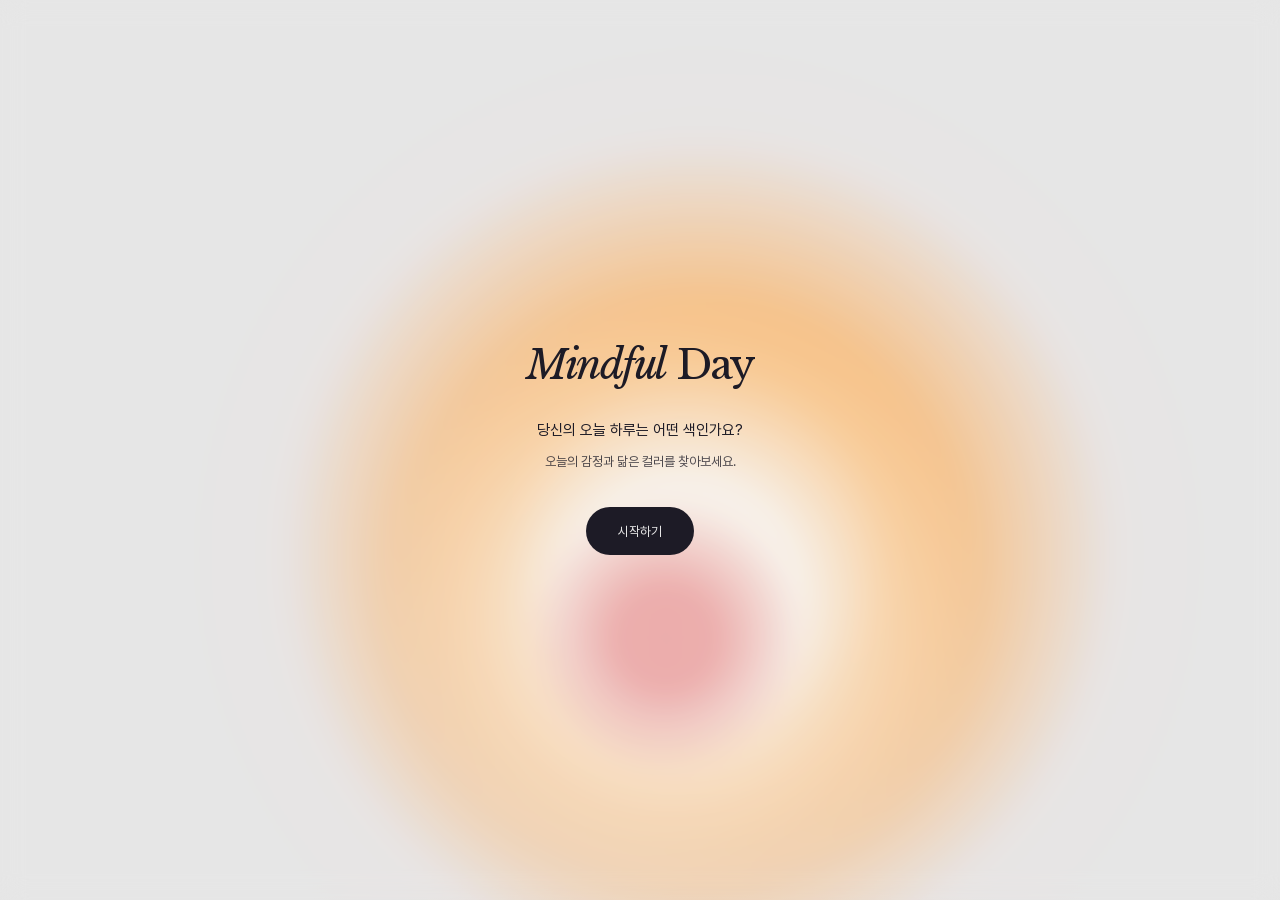
==== experience/index.html @ 0bfe285c "Enlarge export previews and simplify video saving Remove the redundant poster/background explanation" ====
<!doctype html><html><head><meta charset=utf8><meta name=viewport content="width=device-width,initial-scale=1"><script id="welcome-gate">
(()=>{const p=new URLSearchParams(location.search);let seen=false;try{seen=!!localStorage.getItem('mindful-day-welcome-v1');}catch(error){}
if(p.get('tour')!=='off'&&!p.has('study')&&!p.has('set')&&(p.get('tour')==='1'||!seen))document.documentElement.classList.add('welcome-pending');})();
</script>
<style>:root{color-scheme:light}body{margin:0;padding:0;font:14px -apple-system,BlinkMacSystemFont,sans-serif;background:#fff;color:#000}img{max-width:100%}[hidden]:not([hidden=until-found i]){display:none!important}
.app-tour{position:fixed;inset:0;z-index:90;pointer-events:none}.app-tour[hidden]{display:none}.tour-highlight{position:fixed;box-sizing:border-box;border:1px solid rgba(255,255,255,.95);border-radius:16px;box-shadow:0 0 0 9999px rgba(15,15,24,.24);pointer-events:none}.tour-card{position:fixed;box-sizing:border-box;width:min(340px,calc(100vw - 28px));max-height:calc(100dvh - 28px);overflow:auto;padding:20px;border:1px solid rgba(35,32,45,.12);border-radius:18px;background:rgba(246,246,247,.70);color:#24212b;box-shadow:0 10px 40px rgba(20,18,28,.14);pointer-events:auto;font:400 13px/1.65 var(--f-body);text-align:left;text-shadow:none;-webkit-text-stroke:0}.tour-card header{display:flex;align-items:center;justify-content:space-between;gap:12px;margin:0 0 8px}.tour-progress{font-size:11px;opacity:.6}.tour-close{display:grid;place-items:center;width:44px;height:44px;border:0;background:none;color:inherit;cursor:pointer}.tour-card h2{margin:0 0 8px;font:500 17px/1.45 var(--f-body);word-break:keep-all}.tour-card p{margin:0;word-break:keep-all}.tour-card ul{list-style:none;padding:0;margin:14px 0 0}.tour-card li{display:flex;align-items:center;gap:10px;margin:9px 0;font-size:12px}.tour-card li svg{width:22px;height:22px;flex:none}.tour-card .stop-icon{display:none}.tour-card nav{display:flex;align-items:center;gap:10px;margin-top:18px}.tour-card nav button{min-height:44px;padding:8px 10px;border:0;border-radius:22px;font:400 12px/1.4 var(--f-body);cursor:pointer;color:inherit;background:transparent}.tour-card nav button:disabled{opacity:.3;cursor:default}.tour-card nav #tourNext{margin-left:auto;background:#24212b;color:#fff;padding-inline:18px}.tour-card nav #tourSkip{font-size:11px;opacity:.7}.tour-card button:focus-visible{outline:2px solid #655c93;outline-offset:3px}.about-tour{margin:18px 0}.about-tour button{border:0;background:none;padding:6px 0;color:inherit;text-decoration:underline;text-underline-offset:4px;font:400 12px/1.5 var(--f-body);cursor:pointer}

.welcome-pending .lab-badge,.welcome-pending .brand,.welcome-pending #experienceBrand,.welcome-pending #experienceHeaderActions,.welcome-pending #langBtn,.welcome-pending #appHome,.welcome-pending footer.site,.welcome-pending #menuToggle,.welcome-pending #mobilePosterFooter,.welcome-pending #orbFeelingTargets,.welcome-pending #canvasMoodChoice,.welcome-pending #newPaletteInvite,.welcome-pending #autoMoodActions,.welcome-pending #guide,.welcome-pending #menuGuide,.welcome-pending #shakeCoach{visibility:hidden!important;pointer-events:none!important}
.app-welcome{position:fixed;inset:0;width:100vw;height:100dvh;max-width:none;max-height:none;margin:0;border:0;padding:0;background:transparent;color:var(--welcome-ink,#24212b);text-align:center;overflow:auto}.app-welcome[open]{display:grid;place-items:center}.app-welcome::backdrop{background:var(--welcome-wash,rgba(230,230,230,.18));-webkit-backdrop-filter:blur(12px);backdrop-filter:blur(12px)}.welcome-copy{box-sizing:border-box;width:min(560px,100%);padding:40px 28px;display:flex;flex-direction:column;align-items:center}.welcome-copy h1{margin:0 0 32px;font:400 clamp(24px,4.8vw,40.8px)/.99 'Libre Baskerville',Georgia,"Times New Roman",serif;letter-spacing:-.055em;white-space:nowrap;animation:welcome-reveal .65s ease both}.welcome-copy h1 em{font-weight:400}.welcome-lines{animation:welcome-reveal .65s .2s ease both}.welcome-lines p{margin:0;word-break:keep-all;text-wrap:balance;font:400 15px/1.8 var(--f-body)}.welcome-lines #welcomeDescription{margin-top:6px;font-size:13px;opacity:.78}.welcome-copy button{margin-top:34px;min-height:48px;border:0;border-radius:28px;padding:12px 32px;background:var(--welcome-ink,#24212b);color:var(--welcome-bg,#e6e6e6);font:400 13px/1.5 var(--f-body);cursor:pointer;animation:welcome-reveal .65s .4s ease both}.welcome-copy button:disabled{opacity:.45;cursor:wait}.welcome-copy button:focus-visible{outline:none;box-shadow:none}@keyframes welcome-reveal{from{opacity:0;transform:translateY(8px)}to{opacity:1;transform:translateY(0)}}@media(prefers-reduced-motion:reduce){.welcome-copy h1,.welcome-lines,.welcome-copy button{animation:none}}
.tour-touch-cue{position:fixed;width:56px;height:56px;box-sizing:border-box;border-radius:50%;border:1px solid rgba(255,255,255,.75);background:rgba(82,78,100,.28);box-shadow:inset 0 0 0 1px rgba(30,28,40,.12),0 0 22px rgba(255,255,255,.18);pointer-events:none;animation:tour-touch-breathe 1.6s ease-in-out infinite}.tour-touch-cue::after{content:'';position:absolute;inset:18px;border-radius:50%;background:rgba(255,255,255,.4)}.tour-touch-count{margin-top:8px!important;font-size:11px!important;opacity:.7}@keyframes tour-touch-breathe{0%,100%{transform:translate(-50%,-50%) scale(.72);opacity:.6}50%{transform:translate(-50%,-50%) scale(1.12);opacity:1}}@media(prefers-reduced-motion:reduce){.tour-touch-cue{animation:none;transform:translate(-50%,-50%);opacity:.7}}

@font-face{font-family:PretendardFeeling;src:url('fonts/Pretendard-Korean-Light.woff2') format('woff2');font-weight:300;font-display:swap}
@font-face{font-family:MindfulBrand;src:url('fonts/Pretendard-Regular.woff2') format('woff2');font-weight:100 900;font-display:swap}
@font-face{font-family:Pretendard;src:url('fonts/Pretendard-Light.woff2') format('woff2');font-style:normal;font-weight:300;font-display:swap;unicode-range:U+0020-007E,U+2018-2019}
.experience-brand{display:none;position:fixed;left:40px;top:30px;z-index:20;color:var(--mobile-ink,var(--ink));pointer-events:none}.is-story .experience-brand:not([hidden]){display:block}.experience-wordmark{position:relative;display:inline-block;margin:0;font:600 17px/1.05 MindfulBrand,Pretendard,Arial,sans-serif;letter-spacing:.045em}.experience-wordmark .brand-dot{position:absolute;right:-17px;top:1px;width:8px;height:8px;border-radius:50%;background:#9da98d}.experience-tagline{margin:10px 0 0;font:300 12px/1.4 Pretendard,Arial,sans-serif;letter-spacing:0}
@media(max-width:760px){.experience-brand{left:24px;top:24px}.experience-wordmark{font-size:15px}.experience-tagline{font-size:11px;margin-top:8px}}

.tour-touch-cue{pointer-events:auto;cursor:pointer;padding:0;z-index:2}.tour-touch-cue:focus-visible{outline:2px solid #fff;outline-offset:6px}.tour-word-target:focus-visible{outline:none;border-color:#fff}.tour-blocker{position:fixed;background:transparent;pointer-events:auto}.tour-word-target{position:fixed;pointer-events:auto;border:1px solid rgba(255,255,255,.85);border-radius:14px;background:transparent;box-shadow:0 0 0 9999px rgba(15,15,24,.66);cursor:pointer;animation:tour-word-breathe 1.6s ease-in-out infinite}.tour-word-instruction{position:fixed;margin:0;width:min(320px,calc(100vw - 32px));color:#fff;font:400 15px/1.65 var(--f-body);text-align:center;white-space:pre-line;pointer-events:none}.tour-minimal-close{position:fixed;top:90px;right:16px;width:44px;height:44px;border:0;border-radius:50%;background:transparent;color:var(--mobile-ink,var(--ink));font:300 28px var(--f-body);pointer-events:auto;cursor:pointer}#appTour[data-stage="rename"] .tour-minimal-close{color:#fff}@keyframes tour-word-breathe{0%,100%{border-color:rgba(255,255,255,.3)}50%{border-color:#fff}}@media(prefers-reduced-motion:reduce){.tour-word-target{animation:none;border-color:#fff}}

#appTour[data-step="1"] .tour-card{width:max-content;max-width:min(310px,calc(100vw - 28px));padding:14px 16px}#appTour[data-step="1"] #tourTitle{display:none}#appTour[data-step="1"] .tour-card header{margin-bottom:6px}#appTour[data-step="1"] .tour-close{width:32px;height:32px}#appTour[data-step="1"] .tour-card nav{margin-top:10px}.tour-touch-instruction{position:fixed;width:min(290px,calc(100vw - 32px));margin:0;color:var(--mobile-ink,var(--ink));font:400 12px/1.55 var(--f-body);text-align:center;pointer-events:none}.tour-shake-enable{position:fixed;transform:translateX(-50%);padding:6px 12px;border:0;border-bottom:1px solid currentColor;background:transparent;color:var(--mobile-ink,var(--ink));font:400 12px/1.5 var(--f-body);pointer-events:auto;cursor:pointer}

.tour-shake-cue{pointer-events:auto;cursor:pointer;padding:0;border:0;background:transparent;position:fixed;width:40px;height:64px;transform:translate(-50%,-50%);color:var(--mobile-ink,var(--ink));animation:tour-shake-demo 1.2s ease-in-out infinite}.tour-shake-cue:disabled{pointer-events:none;cursor:default;opacity:1}.tour-shake-cue svg{width:100%;height:100%;fill:none;stroke:currentColor;stroke-width:1.2}.tour-shake-next{position:fixed;transform:translateX(-50%);min-height:44px;padding:8px 14px;border:0;background:transparent;color:var(--mobile-ink,var(--ink));font:400 12px var(--f-body);text-decoration:underline;text-underline-offset:4px;pointer-events:auto;cursor:pointer}@keyframes tour-shake-demo{0%,100%{transform:translate(-50%,-50%) rotate(0)}25%{transform:translate(calc(-50% - 7px),-50%) rotate(-12deg)}75%{transform:translate(calc(-50% + 7px),-50%) rotate(12deg)}}@media(prefers-reduced-motion:reduce){.tour-shake-cue{animation:none}}

</style><script>if(new URLSearchParams(location.search).get('showroom')==='1'){const s=document.createElement('style');s.textContent="html,body{margin:0!important;overflow:hidden!important;background:#f3f0f3!important}body *{visibility:hidden!important}#poster{visibility:visible!important;position:fixed!important;inset:0!important;display:block!important;width:100vw!important;height:100dvh!important;max-width:none!important;aspect-ratio:auto!important;opacity:1!important;border:0!important;border-radius:0!important;box-shadow:none!important;z-index:99999!important}";document.head.append(s)}</script><link rel="preload" href="../assets/fonts/LibreBaskerville-normal-latin.woff2" as="font" type="font/woff2" crossorigin><link rel="preload" href="../assets/fonts/LibreBaskerville-italic-latin.woff2" as="font" type="font/woff2" crossorigin><link rel="preload" href="../assets/fonts/CormorantGaramond-italic-latin.woff2" as="font" type="font/woff2" crossorigin><link rel="stylesheet" href="../assets/fonts/serif.css?v=1"></head><body>
<title>Mindful Day</title>
<meta name="claude:viewport-fit-sides" content="cover">
<link rel="stylesheet" href="https://fonts.googleapis.com/css2?family=Archivo+Black&family=IBM+Plex+Mono:wght@400;500&family=Noto+Sans+KR:wght@400;500;700;900&family=Noto+Serif+KR:wght@500;900&family=Nanum+Myeongjo:wght@400;800&family=Gowun+Batang:wght@400;700&family=Hahmlet:wght@400;800&family=Song+Myung&family=Black+Han+Sans&family=Gothic+A1:wght@500;900&family=IBM+Plex+Sans+KR:wght@500;700&family=Jost:wght@300;400;500&display=swap">
<style>
/* Layout: 포스터 미리보기 → 1 문구 → 2 분위기 → 3 저장 → 더 꾸미기(접힘). 모바일 한 열, PC는 포스터(고정) | 편집 */
:root{
  --paper:#f4f3f6; --card:#fbfafc; --white:#ffffff; --ink:#1d1b26; --muted:#6c6878; --line:#dcd9e2; --accent:#c81f78; --rec:#e0332d;
  --f-body:"Pretendard","Noto Sans KR",system-ui,sans-serif; --f-mono:"IBM Plex Mono",ui-monospace,monospace;
  color-scheme:light;
}
*{box-sizing:border-box}
html,body{background:var(--paper);color:var(--ink)}
body{font-family:var(--f-body);padding-left:max(16px,env(safe-area-inset-left,0px));padding-right:max(16px,env(safe-area-inset-right,0px));padding-block:0 8px;-webkit-text-size-adjust:100%}
button{font-family:inherit;color:var(--ink)}
button:focus-visible,input:focus-visible,summary:focus-visible{outline:2px solid var(--accent);outline-offset:2px}

.shake-coach{position:absolute;z-index:8;left:50%;bottom:14%;transform:translateX(-50%);width:max-content;max-width:calc(100% - 24px);padding:15px 34px 15px 18px;border:1px solid var(--line);border-radius:14px;background:rgba(255,255,255,.92);color:#1d1b26;box-shadow:0 8px 28px rgba(29,27,38,.1);text-align:center;-webkit-backdrop-filter:blur(16px);backdrop-filter:blur(16px)}
.shake-coach p{margin:0;font-size:13px;line-height:1.55;word-break:keep-all}.shake-coach strong,.shake-coach p span{display:block}.shake-coach .btn{margin-top:10px;color:inherit;background:transparent;border-color:currentColor}.shake-coach .shake-close{color:inherit}.shake-close{position:absolute;top:5px;right:5px;border:0;background:none;padding:4px;cursor:pointer;font-size:18px;line-height:1}
.language-toggle{position:fixed;top:calc(env(safe-area-inset-top,0px) + 10px);right:max(16px,calc((100vw - 1040px)/2));z-index:30;display:flex;align-items:center;gap:6px;min-height:34px;padding:6px 10px;border:0;border-radius:0;background:transparent;font:500 12px var(--f-body);cursor:pointer}
.language-toggle{padding:4px 0;color:#808080}.language-toggle [data-lang]{opacity:1;color:#808080}.language-toggle .active{color:var(--ui-ink);font-weight:700}
html[lang="en"] .is-story .savebtns .btn{font-size:12px}
.site-head{max-width:1040px;margin:0 auto;padding-block:18px 14px;display:flex;flex-direction:column;align-items:center;gap:4px;text-align:center}
.brand{margin:0;font:900 26px/1.1 var(--f-body);letter-spacing:-.02em}
.tagline{margin:0;font-size:14px;line-height:1.5;color:var(--muted);text-wrap:balance}
.tagline-sub{display:block;margin-top:4px;font-size:12px;line-height:1.5}

.app{max-width:1040px;margin:0 auto;display:grid;grid-template-columns:minmax(0,1fr);gap:18px}
.preview{display:flex;flex-direction:column;align-items:center;gap:8px;min-width:0}
#poster{display:block;width:min(100%,calc(58vh*9/16));width:min(100%,calc(58dvh*9/16));aspect-ratio:9/16;max-width:100%;
  cursor:pointer;touch-action:manipulation;-webkit-tap-highlight-color:transparent;border-radius:4px;
  box-shadow:0 1px 2px rgba(29,27,38,.08),0 14px 34px rgba(29,27,38,.12)}
.preview-hint{margin:0;font-size:12px;color:var(--muted);text-align:center}

.editor{display:flex;flex-direction:column;gap:12px;min-width:0}
.step{background:var(--card);border:1px solid var(--line);border-radius:14px;padding:16px;display:flex;flex-direction:column;gap:16px;min-width:0}
.step-h{margin:0;display:flex;align-items:center;gap:10px;font-size:16px;font-weight:700;line-height:1.3}
.step-no{flex:none;width:24px;height:24px;border-radius:50%;background:var(--ink);color:var(--paper);display:grid;place-items:center;font:500 12px var(--f-mono)}
.field{display:flex;flex-direction:column;gap:8px;min-width:0}
.lbl{display:flex;align-items:center;justify-content:space-between;gap:8px;flex-wrap:wrap;font-size:13px;font-weight:600;color:var(--muted)}
.field>label{font-size:13px;font-weight:600;color:var(--muted)}
input[type=text]{width:100%;min-width:0;font:16px/1.4 var(--f-body);padding:10px 12px;border:1px solid var(--line);border-radius:10px;background:var(--white);color:var(--ink)}
.linkbtn{border:0;background:none;padding:4px 0;font-size:13px;font-weight:600;color:var(--ink);text-decoration:underline;text-underline-offset:3px;cursor:pointer}

/* 기본 글꼴 카드 */
.fonts{display:grid;grid-template-columns:repeat(4,minmax(0,1fr));gap:8px}
@media (max-width:440px){.fonts{grid-template-columns:repeat(2,minmax(0,1fr))}}
.fontcard{min-width:0;border:1px solid var(--line);border-radius:10px;background:var(--white);padding:10px 6px;display:flex;flex-direction:column;align-items:center;gap:4px;cursor:pointer}
.fontcard .sample{font-size:22px;line-height:1.15;white-space:nowrap}
.fontcard .name{font:500 12px/1.3 var(--f-body);color:var(--muted);text-align:center}
.fontcard[aria-pressed="true"],.combo[aria-pressed="true"],.preset[aria-pressed="true"]{border-color:var(--ink);box-shadow:none}

/* 빛망울 썸네일 */
.tiles{display:grid;grid-template-columns:repeat(6,minmax(0,1fr));gap:8px}
@media (max-width:520px){.tiles{grid-template-columns:repeat(3,minmax(0,1fr))}}
.tile{position:relative;aspect-ratio:1;min-width:0;padding:0;border:1px solid var(--line);border-radius:10px;background:var(--white);cursor:pointer;overflow:hidden}
.tile canvas{position:absolute;inset:0;width:100%;height:100%;display:block}
.tile[aria-checked="true"]{border:1px solid var(--ink)}
.tile .check{position:absolute;top:6px;right:6px;z-index:1;width:22px;height:22px;border-radius:50%;background:var(--ink);color:var(--white);display:none;place-items:center}
.tile[aria-checked="true"] .check{display:grid}
.count{font-weight:500;font-variant-numeric:tabular-nums}
.count.warn{color:var(--accent)}

/* 색 조합 */
.colorrow{display:flex;align-items:center;gap:10px;flex-wrap:wrap}
.palstrip{display:flex;gap:6px}
.palstrip i{width:26px;height:26px;border-radius:50%;display:block;border:1px solid rgba(29,27,38,.08)}
.moodname{font-weight:500}

/* 움직임 프리셋 */
.presets{display:grid;grid-template-columns:repeat(3,minmax(0,1fr));gap:8px}
.preset{min-width:0;border:1px solid var(--line);border-radius:10px;background:var(--white);padding:10px 6px;display:flex;flex-direction:column;align-items:center;gap:2px;cursor:pointer}
.preset b{font-size:14px;font-weight:700}
.preset span{font-size:11.5px;color:var(--muted);text-align:center;line-height:1.35}

.rbtn .bgsw{width:22px;height:22px;border-radius:6px;display:block;border:1px solid rgba(29,27,38,.25)}
.rbtn .rl{white-space:nowrap}
/* 저장 */
.savebtns{display:grid;grid-template-columns:repeat(3,minmax(0,1fr));gap:8px}
.btn{min-height:46px;border:1px solid var(--ink);border-radius:10px;background:var(--white);padding:10px 14px;font:600 14px/1.3 var(--f-body);display:inline-flex;align-items:center;justify-content:center;gap:8px;text-align:center;cursor:pointer;font-variant-numeric:tabular-nums}
.btn.recording{background:var(--rec);border-color:var(--rec);color:var(--white)}
.btn:disabled{opacity:.45;cursor:default}
.btn .dot{flex:none;width:9px;height:9px;border-radius:50%;background:var(--rec)}
.btn.recording .dot{background:var(--white);border-radius:2px}
.btn.sm{min-height:38px;font-size:13px;padding:8px 12px}
.vsteps{list-style:none;margin:0;padding:0;display:flex;gap:6px;font-size:12px}
.vsteps li{padding:4px 10px;border-radius:999px;border:1px solid var(--line);color:var(--muted);background:var(--white)}
.vsteps li.on{border-color:var(--ink);color:var(--ink);font-weight:600}
.vsteps li.done{background:var(--ink);border-color:var(--ink);color:var(--paper)}
.formats{margin:0;font-size:12px;line-height:1.55;color:var(--muted)}
.status{margin:0;font-size:13px;font-weight:600;min-height:1.3em}
.sheet{display:flex;flex-direction:column;gap:10px;border:1px solid var(--line);border-radius:12px;background:var(--white);padding:12px}
.sheet[hidden]{display:none}
.sheet-prev img,.sheet-prev video{display:block;width:min(180px,60%);height:auto;border-radius:6px;-webkit-touch-callout:default}
.codebox{display:block;width:100%;height:150px;resize:vertical;font:11px/1.45 var(--f-mono);color:var(--ink);background:var(--paper);border:1px solid var(--line);border-radius:8px;padding:8px}
.sheet-msg{margin:0;font-size:13px;line-height:1.55}
.sheet-btns{display:flex;flex-wrap:wrap;gap:8px}
.savebox{position:relative}
.image-choices{display:flex;flex-direction:column;gap:12px;padding:14px;border:1px solid var(--line);border-radius:12px;background:var(--white)}
.image-choices[hidden]{display:none}
.image-choices .btn{font-size:13px;padding:12px 6px;min-height:44px}
.image-choice-header{display:flex;align-items:center;justify-content:space-between;gap:12px;font-size:13px}
.image-choice-close{display:grid;place-items:center;width:32px;height:32px;padding:0;border:0;background:none;color:inherit;cursor:pointer}
.image-choice-preview{display:grid;place-items:center;min-height:80px}
.image-choice-preview canvas{display:block;width:auto;max-width:100%;height:min(46dvh,400px);object-fit:contain;border-radius:6px}
.image-choice-actions{display:grid;grid-template-columns:repeat(2,minmax(0,1fr));gap:8px}
.image-choice-hint{margin:0;font-size:12px;line-height:1.5;text-align:center;opacity:.72}

/* 더 꾸미기 */
.more{border:1px solid var(--line);border-radius:14px;background:var(--card);min-width:0}
.more>summary{list-style:none;cursor:pointer;padding:14px 16px;display:flex;align-items:center;justify-content:space-between;gap:10px;font-weight:700;font-size:15px}
.more>summary::-webkit-details-marker{display:none}
.more>summary .sum-hint{font-size:12px;font-weight:500;color:var(--muted);flex:1;min-width:0}
.more>summary .chev{flex:none;width:10px;height:10px;border-right:2px solid var(--ink);border-bottom:2px solid var(--ink);transform:rotate(45deg) translateY(-3px);transition:transform .2s}
.more[open]>summary .chev{transform:rotate(-135deg) translateY(-2px)}
.reset-settings{flex:none;margin-top:8px;background:var(--control-glass);color:var(--ui-ink);border-color:var(--line)}
.more-body{padding:4px 16px 18px;display:flex;flex-direction:column;gap:20px;border-top:1px solid var(--line)}
.group{display:flex;flex-direction:column;gap:10px;min-width:0;padding-top:14px}
.group h3{margin:0;font-size:13px;font-weight:700}
.chipwrap{display:flex;flex-wrap:wrap;gap:6px}
.chip{border:1px solid var(--line);background:var(--white);border-radius:8px;padding:6px 10px;font-size:14px;line-height:1.35;cursor:pointer}
.chip[aria-pressed="true"]{background:var(--ink);border-color:var(--ink);color:var(--paper)}
.sliders{display:grid;grid-template-columns:repeat(auto-fit,minmax(190px,1fr));gap:12px 20px}
.ctl{display:flex;flex-direction:column;gap:4px;min-width:0}
.ctl label{display:flex;justify-content:space-between;gap:8px;font-size:12.5px;color:var(--muted)}
.ctl output{font-family:var(--f-mono);color:var(--ink);font-variant-numeric:tabular-nums}
input[type=range]{width:100%;accent-color:var(--accent)}
.btnrow{display:flex;flex-wrap:wrap;gap:8px}

footer.site{max-width:1040px;margin:28px auto 0;border-top:1px solid var(--line);padding-block:16px 8px;display:flex;flex-direction:column;gap:4px;font-size:12px;color:var(--muted)}
footer.site a{color:var(--ink);text-underline-offset:3px}
footer.site{flex-direction:row;align-items:center;gap:10px}
.footer-exports{display:flex;align-items:center;gap:6px}footer.site a.home-export,.is-story footer.site a.home-export{color:#fff;text-decoration:none}
.quick-export{display:inline-flex;align-items:center;justify-content:center;gap:6px;min-width:44px;min-height:44px;padding:0 12px;border:0;border-radius:12px;background:rgba(28,26,34,.6);color:#fff;cursor:pointer;font:500 11px/1 var(--f-body);-webkit-tap-highlight-color:transparent}
.quick-export svg{display:block;width:19px;height:19px;flex:none}.quick-export:disabled{cursor:wait;color:rgba(255,255,255,.45)}
.quick-export:focus-visible{outline:2px solid currentColor;outline-offset:3px}.quick-export.recording{background:rgba(174,31,50,.6)}
.quick-export .stop-icon,.quick-record-time{display:none}.quick-export.recording .record-icon{display:none}.quick-export.recording .stop-icon,.quick-export.recording .quick-record-time{display:block}.quick-export.recording .quick-record-time{position:absolute;bottom:calc(100% + 5px);left:50%;transform:translateX(-50%);color:var(--mobile-ink,var(--ink));white-space:nowrap}

footer.site .mail{font-family:var(--f-mono);user-select:all}

@media (min-width:860px){
  .site-head{align-items:flex-start;text-align:left;padding-block:28px 20px}
  .brand{font-size:32px}
  .tagline{font-size:15px}
  .app{grid-template-columns:auto minmax(0,1fr);gap:36px;align-items:start}
  .preview{position:sticky;top:16px}
  #poster{width:min(400px,calc((100vh - 70px)*9/16));width:min(400px,calc((100dvh - 70px)*9/16))}
}
/* 모바일 스토리형: 포스터가 화면을 채우고, 왼쪽=문구·글꼴, 오른쪽=빛망울·색·움직임, 아래=저장. 더 꾸미기는 그 아래 */
.story{display:none}
.is-story .preview,.is-story .step{display:none}
.is-story .site-head{display:none}
#mobileBackdrop{display:none}
.is-story #mobileBackdrop{display:block;position:fixed;inset:0;width:100vw;height:100vh;height:100dvh;z-index:0;pointer-events:none}
.is-story .app{position:relative;z-index:1;gap:14px;display:block}.is-story .editor{display:none}
.is-story footer.site{position:fixed;z-index:2;left:max(16px,env(safe-area-inset-left,0px));right:calc(max(16px,env(safe-area-inset-right,0px)) + 64px);bottom:calc(10px + env(safe-area-inset-bottom,0px));max-width:none;margin:0;padding:0;border:0;gap:2px;font-size:11px;line-height:1.4;color:var(--mobile-ink,var(--muted))}
.is-story footer.site{bottom:calc(16px + env(safe-area-inset-bottom,0px));font-size:12px;gap:10px}
.is-story footer.site a{color:inherit}
.is-story .formats,.is-story .status{color:var(--mobile-ink,var(--muted))}
.is-story .story{display:flex;flex-direction:column;gap:10px;padding-top:10px}
.story-stage{position:relative;display:flex;justify-content:center}
.poster-slot{display:flex}
.is-story #poster{width:100%;height:100%;opacity:0;border-radius:0;box-shadow:none}
/* 첫 화면 안내: 포스터 가운데, 누르면 사라짐 */
.guide{position:absolute;inset:0;display:flex;align-items:center;justify-content:center;padding:20px;pointer-events:none;transition:opacity .4s}
/* 애플 글라스처럼: 뒤의 빛망울이 흐릿하게 비치는 밝은 반투명 유리 + 진한 글씨 */
.guide p,.toast{background:rgba(255,255,255,.4);-webkit-backdrop-filter:blur(30px) saturate(1.8);backdrop-filter:blur(30px) saturate(1.8);text-shadow:0 0 10px rgba(255,255,255,.55);
  border:1px solid rgba(255,255,255,.55);box-shadow:0 8px 30px rgba(29,27,38,.12),inset 0 1px 0 rgba(255,255,255,.6);color:var(--ink)}
.guide p{margin:0;max-width:17em;word-break:keep-all;padding:0;font-family:'Pretendard',sans-serif;font-size:15px;font-weight:600;line-height:1.5;text-align:center;text-wrap:balance}
.guide-copy-en{display:none;white-space:nowrap}
html[lang="en"] .guide-copy-ko{display:none}
html[lang="en"] .guide-copy-en{display:block}
.guide small{display:block;margin-top:6px;font-size:11px;font-weight:400;color:inherit;opacity:.9}
/* 안내는 상자 없이 글자만: 빛망울 위에서도 읽히도록 얕은 흰 번짐 */
.guide p{background:none!important;border:0!important;box-shadow:none!important;-webkit-backdrop-filter:none!important;backdrop-filter:none!important;
  text-shadow:none!important;color:var(--guide-ink,#333333)!important}
@supports not ((backdrop-filter:blur(1px)) or (-webkit-backdrop-filter:blur(1px))){.guide p,.toast{background:rgba(255,255,255,.82)}}
/* 색 조합 알림: 포스터 아래쪽, 배경은 20%만 비치는 유리 */
.toast{background:rgba(255,255,255,.2)!important;border-color:rgba(255,255,255,.35)!important}
.guide.gone{opacity:0}
.toast{position:absolute;top:auto;bottom:10%;left:50%;transform:translateX(-50%);margin:0;padding:6px 12px;border-radius:999px;font-family:'Pretendard',sans-serif;font-size:11px;font-weight:500;white-space:nowrap;pointer-events:none;opacity:0;transition:opacity .3s}
.toast.on{opacity:1}
/* 아래 두 줄 메뉴: 1줄 빛망울, 2줄 도구. 펼침 창은 이 영역 안에서 열리고 닫힘 */
.dock{display:flex;flex-direction:column;gap:8px}
.dock-tiles{display:grid;grid-template-columns:minmax(0,1fr)}
.is-story #railTiles .tiles{grid-template-columns:repeat(6,minmax(0,1fr));gap:6px}
.is-story #railTiles .tile .check{width:16px;height:16px;top:3px;right:3px}
.is-story #railTiles .tile .check svg{width:9px;height:9px}
.dock-tools{display:grid;grid-template-columns:repeat(4,minmax(0,1fr));gap:6px}
.rbtn.on{background:var(--ink);border-color:var(--ink)}
.rbtn.on .ic,.rbtn.on .rl{color:var(--paper)}
.rbtn{min-width:0;display:flex;flex-direction:column;align-items:center;gap:3px;padding:7px 0 6px;border:1px solid var(--line);border-radius:12px;background:var(--white);cursor:pointer}
.rbtn .ic{height:24px;display:grid;place-items:center;color:var(--ink)}
.rbtn .aa{font:800 16px var(--f-body);letter-spacing:-.02em}
.rbtn .sw{width:22px;height:22px;border-radius:50%;display:block}
.rbtn .rl{font-size:11px;font-weight:700;color:var(--ink);white-space:nowrap}
.rbtn[aria-pressed="true"]{background:var(--ink);border-color:var(--ink)}
.rbtn[aria-pressed="true"] .ic,.rbtn[aria-pressed="true"] .rl{color:var(--paper)}
.is-story .rbtn[aria-pressed="true"] .ic,.is-story .rbtn[aria-pressed="true"] .rl{color:var(--ink)}
#soundBtn[aria-pressed="true"]{background:var(--white);border-color:var(--line)}
#soundBtn[aria-pressed="true"] .ic,#soundBtn[aria-pressed="true"] .rl{color:var(--ink)}
.msheet{border:1px solid var(--line);border-radius:12px;background:var(--white);padding:10px;display:flex;flex-direction:column;gap:10px}
.msheet[hidden]{display:none}
/* 펼침 창이 열려 있는 동안은 저장 줄 자리를 창이 씀 */
.is-story.sheet-open .story-bar{display:none}
:root{word-break:keep-all}
.msheet-b{display:none;flex-direction:column;gap:10px}
.msheet-b.on{display:flex}
.is-story #fFont>.lbl,.is-story #fPreset>.lbl{display:none}
.is-story .msheet .fonts{grid-template-columns:repeat(4,minmax(0,1fr));gap:6px}
.is-story .msheet .fontcard{padding:8px 2px}
.is-story .msheet .fontcard .sample{font-size:16px}
.is-story .msheet .fontcard .name{font-size:10px}
.is-story .msheet .field{gap:6px}
.is-story .msheet .preset{padding:10px 4px}
.story-bar{position:relative;display:flex;flex-direction:column;gap:6px}
.is-story .savebox{display:flex;flex-direction:column;gap:6px}
.is-story .savebtns{grid-template-columns:repeat(3,minmax(0,1fr));gap:6px}
.is-story .savebtns .btn{font-size:13px;padding:10px 4px;gap:5px}
.is-story .savebtns .btn .dot{width:7px;height:7px}
.is-story .formats{font-size:11px;line-height:1.45}
.is-story .status:empty{display:none}
@media (prefers-reduced-motion:reduce){.tap-hint{transition:none}}
/* 기본 메뉴: 처음에는 숨기고 햄버거 버튼으로 오버레이 표시 */
.is-story{--menu-inset-left:max(12px,env(safe-area-inset-left,0px));--menu-inset-right:max(12px,env(safe-area-inset-right,0px))}
.menu-toggle{display:none}
.is-story .menu-toggle{position:fixed;right:max(16px,env(safe-area-inset-right,0px));bottom:calc(16px + env(safe-area-inset-bottom,0px));z-index:35;display:grid;place-items:center;width:48px;height:48px;border:1px solid var(--line);border-radius:50%;background:rgba(255,255,255,.4);color:var(--ink);cursor:pointer;-webkit-backdrop-filter:blur(12px);backdrop-filter:blur(12px)}
.is-story .menu-overlay{display:none;position:fixed;left:var(--menu-inset-left);right:var(--menu-inset-right);bottom:calc(76px + env(safe-area-inset-bottom,0px));z-index:25;max-height:calc(100dvh - 140px);padding:8px;gap:10px;border:1px solid rgba(255,255,255,.45);border-radius:18px;background:rgba(255,255,255,.15);overflow-y:auto;overscroll-behavior-y:contain;box-shadow:0 8px 32px rgba(29,27,38,.12)}
.is-story.menu-open .menu-overlay{display:flex;flex-direction:column}
.is-story.menu-open footer.site{visibility:hidden}
.is-story #railTiles .tile{border-radius:50%;background:rgba(255,255,255,.4)}
.is-story #railTiles .tile .check{top:12%;right:12%}
.is-story .dock-tools .rbtn{justify-self:center;justify-content:center;width:100%;max-width:72px;aspect-ratio:1;border-radius:50%;background:rgba(255,255,255,.4);padding:6px 0}
.is-story #soundBtn[aria-pressed="true"]{background:rgba(255,255,255,.4)}
.is-story .menu-overlay .more:not([open]){background:rgba(255,255,255,.4)}
/* Customize replaces the controls inside the same menu frame. Hidden base rows retain its responsive size. */
.is-story.customizing{overflow:hidden;overscroll-behavior:none}
.is-story.customizing .menu-overlay{overflow:hidden;background:var(--panel-bg)}
.is-story.customizing #dock,.is-story.customizing #storyBar{visibility:hidden;pointer-events:none}
.is-story.customizing #guide,.is-story.customizing #shakeCoach{display:none}
.is-story.customizing #more{border-color:transparent;background:transparent}
.is-story.customizing #more>summary{visibility:hidden;pointer-events:none}
.is-story.customizing #more .more-body{position:absolute;inset:34px 8px 8px;min-height:0;overflow-y:auto;overscroll-behavior-y:contain;-webkit-overflow-scrolling:touch;border-top:0;padding:0 10px 12px}
@media (prefers-reduced-motion:reduce){.more>summary .chev{transition:none}}

/* Scene-aware glass controls. */
body{--ui-ink:#000;--ui-muted:#45414f;--ui-inverse:#fff;--control-glass:rgba(255,255,255,.2);--panel-bg:rgba(255,255,255,.6);--popup-bg:rgba(255,255,255,.96)}
body.dark-ground{color-scheme:dark;--paper:#121019;--card:#201d28;--white:#24212b;--ink:#fff;--muted:#fff;--line:rgba(255,255,255,.25);--ui-ink:#fff;--ui-muted:#fff;--ui-inverse:#000;--control-glass:rgba(18,16,25,.2);--panel-bg:rgba(18,16,25,.6);--popup-bg:rgba(24,21,32,.96)}
.is-story .menu-overlay{bottom:calc(16px + env(safe-area-inset-bottom,0px));padding:34px 8px 8px;gap:6px;max-height:calc(100dvh - 100px)}
.is-story.menu-open #menuToggle{position:absolute;top:4px;right:5px;bottom:auto;width:28px;height:28px;border:0;background:transparent;-webkit-backdrop-filter:none;backdrop-filter:none;z-index:2}
.is-story .dock-tools .rbtn{max-width:58px;padding:3px 0;gap:1px}
.is-story .savebtns .btn{min-height:40px;padding:8px 4px;background:var(--control-glass);color:var(--ui-ink);border-color:var(--line)}
.is-story .savebtns .btn.recording{background:var(--rec);color:#fff}
.is-story .menu-overlay .more:not([open]){background:var(--control-glass);color:var(--ui-ink)}
.is-story .more>summary{padding:9px 12px;font-size:14px}
.more .sum-hint,.more .ctl label{color:var(--ui-muted)}
.more,.more h3,.more .ctl output{color:var(--ui-ink)}
.more[open]{background:var(--panel-bg)}
.more .chip{background:var(--control-glass);color:var(--ui-ink);border-color:var(--line)}
.more .chip[aria-pressed="true"]{background:var(--ui-ink);color:var(--ui-inverse)}
.is-story.customizing .menu-overlay{background:var(--panel-bg)}
.menu-guide{position:fixed;right:16px;bottom:82px;z-index:33;max-width:270px;padding:14px 32px 14px 16px;border:1px solid var(--line);border-radius:12px;background:var(--panel-bg);color:var(--ui-ink);box-shadow:0 6px 22px rgba(0,0,0,.1);-webkit-backdrop-filter:blur(14px);backdrop-filter:blur(14px)}
.menu-guide p{margin:0;font-size:13px;line-height:1.6}.menu-guide strong,.menu-guide p span{display:block}
.menu-guide::after{content:'';position:absolute;right:17px;bottom:-7px;width:12px;height:12px;transform:rotate(45deg);background:var(--panel-bg);border-bottom:1px solid var(--line);border-right:1px solid var(--line)}
.export-layer{position:fixed;inset:0;z-index:70;pointer-events:none}
.export-layer.has-popup::before{content:'';position:absolute;inset:0;background:rgba(0,0,0,.25);pointer-events:auto}
.export-layer .image-choices,.export-layer .sheet{position:absolute;left:50%;top:50%;bottom:auto;right:auto;transform:translate(-50%,-50%);width:min(360px,calc(100vw - 32px));max-height:calc(100dvh - 40px);overflow:auto;pointer-events:auto;background:var(--popup-bg);color:var(--ui-ink);border-color:var(--line);box-shadow:0 10px 40px rgba(0,0,0,.2)}
.export-layer .sheet-prev img,.export-layer .sheet-prev video{width:auto;max-width:100%;max-height:42dvh;margin-inline:auto}
.export-layer .btn{color:var(--ui-ink)}
.export-layer .codebox{color:var(--ui-ink)}

.export-layer .status{position:absolute;top:calc(82px + env(safe-area-inset-top,0px));left:50%;transform:translateX(-50%);width:max-content;max-width:calc(100vw - 32px);padding:9px 12px;border:1px solid var(--line);border-radius:10px;background:var(--popup-bg);color:var(--ui-ink);font-size:12px;line-height:1.5;pointer-events:none}
.export-layer .status:empty{display:none}

/* Wide scenes use a right-hand panel; the entire control stack scrolls together. */
.menu-scroll{display:contents}.menu-scroll:focus{outline:none}
.wide-scene .app{position:static;max-width:none}
.wide-scene .story{position:fixed;inset:0;padding:0;gap:0}
.wide-scene .story-stage{width:var(--scene-width,100vw);justify-content:flex-start}
.wide-scene .menu-overlay{left:auto;right:16px;top:16px;bottom:16px;width:min(380px,30vw);max-height:none;min-height:0;padding:38px 0 0;gap:0;overflow:hidden;background:var(--panel-bg)}
.wide-scene .menu-scroll{display:flex;flex-direction:column;gap:14px;min-height:0;overflow-y:auto;overscroll-behavior-y:contain;-webkit-overflow-scrolling:touch;padding:8px 12px 14px;scrollbar-gutter:stable}
.wide-scene .menu-scroll>*{flex:none}
.wide-scene .more{background:transparent}
.wide-scene .more>summary{display:block;cursor:default;padding:12px;font-size:14px}
.wide-scene .more>summary .sum-hint{display:block;margin-top:5px;font-size:11px;line-height:1.5}
.wide-scene .more>summary .chev{display:none}
.wide-scene .more-body{padding:0 12px 14px;gap:16px}
.wide-scene .guide p{font-size:18px;max-width:24em}
.wide-scene .guide small{font-size:12px}
.wide-scene .language-toggle{right:24px}
.wide-scene.menu-open .language-toggle{right:calc(min(380px,30vw) + 32px)}
@media (min-width:860px) and (max-width:1060px) and (orientation:landscape){
 .wide-scene #railTiles .tiles{gap:4px}
 .wide-scene .dock-tools .rbtn{max-width:48px}
 .wide-scene .rbtn .rl{font-size:10px}
 .wide-scene .savebtns{grid-template-columns:1fr}
}

.about-link{align-self:flex-start;min-width:48px;min-height:48px;padding:0;border:0;background:transparent;color:inherit;font:inherit;text-align:left;text-decoration:underline;text-underline-offset:3px;cursor:pointer}
body.about-open{overflow:hidden}
.about-dialog{inset:0;width:min(80vw,760px);height:fit-content;max-width:80vw;max-height:80vh;max-height:80dvh;margin:auto;padding:0;border:1px solid var(--line);border-radius:18px;background:rgba(255,255,255,.3);color:var(--ui-ink);box-shadow:0 16px 60px rgba(0,0,0,.2);-webkit-backdrop-filter:blur(22px);backdrop-filter:blur(22px)}
.about-dialog[open]{display:flex;flex-direction:column}
.dark-ground .about-dialog{background:rgba(18,16,25,.3)}
.about-dialog::backdrop{background:rgba(0,0,0,.3)}
.about-header{display:flex;align-items:center;justify-content:space-between;gap:10px;flex:none;padding:18px 18px 14px 22px;border-bottom:1px solid var(--line)}
.about-header h2{margin:0;font-family:"Futura","Futura PT","Jost",sans-serif;font-size:clamp(18px,2.4vw,24px);line-height:1.3;font-weight:400}.about-title-light{font-weight:300}.about-title-regular{font-weight:400}
.about-close{flex:none;display:grid;place-items:center;width:36px;height:36px;padding:0;border:0;border-radius:50%;background:transparent;color:inherit;font:400 26px/1 var(--f-body);cursor:pointer}
.about-scroll{flex:0 1 auto;min-height:0;padding:4px 22px 24px;overflow-y:auto;overscroll-behavior:contain;-webkit-overflow-scrolling:touch;font-size:15px;line-height:1.85;word-break:keep-all;overflow-wrap:anywhere}
.about-close:focus-visible{outline:2px solid currentColor;outline-offset:2px;border-radius:2px}
.about-scroll:focus{outline:none}
.about-scroll p{margin:18px 0}.about-scroll a{color:inherit;text-underline-offset:3px}
.about-scroll .about-credit{margin-top:26px;padding-top:16px;border-top:1px solid var(--line);font-size:12px;line-height:1.7}
@media (min-width:860px){.about-dialog{width:min(80vw,960px);max-height:50vh;max-height:50dvh}}
@media (max-width:520px){.about-header{padding:12px 12px 10px 16px}.about-scroll{padding:0 16px 20px;font-size:14px;line-height:1.8}}

/* The lab reuses the original renderer; these styles only arrange its controls. */
.lab-badge{position:fixed;top:14px;left:18px;z-index:30;display:flex;flex-direction:column;gap:3px;color:var(--mobile-ink,#24212b);text-decoration:none;font:600 10px/1.4 var(--f-body);letter-spacing:.08em}.lab-badge span{font-size:10px;font-weight:400;letter-spacing:0;opacity:.65}
.lab-color-header{display:flex;align-items:center;justify-content:flex-start;gap:6px;margin:0 0 14px;min-width:0}
.lab-color-header #colorBtn{display:flex!important;flex-direction:row;align-items:center;gap:9px;width:auto;min-height:42px;padding:0!important;background:none;border:0;border-radius:0}
.lab-color-header #colorBtn{min-width:0;flex:1;gap:5px}.lab-color-header #colorBtn .ic{width:23px;height:23px;flex:none}.lab-color-header #colorBtn .rl{font-size:12px;font-weight:600;min-width:0;overflow:hidden;text-overflow:ellipsis;white-space:nowrap}
.lab-color-header #bgBtn{width:40px;min-width:40px;font-size:10px;padding:0;border:0;background:none}
.lab-intro{font-size:12px;line-height:1.6;color:var(--muted);margin:0 0 10px}
.lab-intro b{display:block;font-weight:500;color:var(--ui-ink)}
.is-story #railTiles .lbl{display:none!important}
.is-story #railTiles .count{font-size:11px}.is-story #railTiles .tiles{grid-template-columns:repeat(6,minmax(0,1fr))!important}
.lab-feeling-status{position:absolute;width:1px;height:1px;padding:0;overflow:hidden;clip-path:inset(50%);white-space:nowrap}
.is-story .dock-tools{display:none}
.lab-color-header .header-actions{display:flex;align-items:center;gap:6px;margin-left:auto}
.lab-color-header #soundBtn{width:40px;height:40px;padding:6px;border:0;background:none;display:grid;place-items:center;aspect-ratio:1;border-radius:50%}
.lab-color-header #soundBtn .rl{display:none}.lab-color-header #soundBtn .ic{width:24px;height:24px}
.mode-switch{display:flex;flex:none;gap:2px;border:1px solid var(--line);padding:2px;border-radius:24px;width:fit-content;margin:0}
.mode-switch button{border:0;background:none;border-radius:20px;padding:8px 7px;font-size:11px;cursor:pointer}.mode-switch button[aria-pressed="true"]{background:var(--ui-ink,#24212b);color:var(--ui-inverse,#fff)}
.selection-hint{font-size:11px;line-height:1.5;color:var(--muted);margin:0 0 4px}
.mood-review{display:flex;flex-direction:column;gap:10px;padding-top:10px;border-top:1px solid var(--line)}
.mood-review .btn{font-size:12px}.choice-card{display:grid;grid-template-columns:70px minmax(0,1fr);gap:12px;align-items:start}.choice-card canvas{display:block;width:70px;aspect-ratio:9/16;border-radius:6px}
.choice-content{display:flex;flex-direction:column;gap:7px}.mood-choice{border:1px solid var(--line);border-radius:10px;padding:10px 12px;text-align:left;background:var(--control-glass,#fff);cursor:pointer;color:var(--ui-ink);font-family:inherit}.mood-choice[aria-pressed="true"]{border-color:currentColor;box-shadow:inset 0 0 0 1px currentColor}.mood-choice small{opacity:.65;font-size:11px;margin-left:6px}
.choice-caption,.choice-status{font-size:11px;line-height:1.55;color:var(--muted);margin:0}.choice-status{min-height:1.5em}.review-links{display:flex;align-items:center;justify-content:space-between;gap:10px}.review-links button{font-size:11px}
.mobile-poster-footer{display:none}.is-story:not(.wide-scene) .mobile-poster-footer{display:flex;position:fixed;left:18px;right:18px;bottom:calc(82px + env(safe-area-inset-bottom,0px));z-index:3;align-items:flex-end;justify-content:space-between;gap:18px;pointer-events:none;font-size:10px;line-height:1.45;color:var(--mobile-ink,#24212b);opacity:.78}.mobile-poster-footer span:first-child{white-space:nowrap}.mobile-poster-footer span:last-child{max-width:58%;text-align:right;text-wrap:balance}
.canvas-mood-choice{position:absolute;left:50%;top:42%;transform:translate(-50%,-50%);z-index:9;width:min(92%,640px);color:var(--choice-ink,#24212b);text-align:center;pointer-events:auto}
.canvas-mood-choice .choice-question{font:400 12px/1.6 var(--f-body);margin:0 0 22px;word-break:keep-all}.canvas-mood-choice #moodChoices{display:grid;grid-template-columns:repeat(2,minmax(0,1fr));align-items:center;gap:18px}
.canvas-mood-choice .mood-choice{display:flex;min-width:0;flex-direction:column;align-items:center;gap:7px;border:0;padding:10px 0;background:transparent;color:inherit;text-align:center;font:italic 500 clamp(26px,4.4vw,48px)/1.08 "Cormorant Garamond",Georgia,serif;cursor:pointer;text-shadow:none;-webkit-text-stroke:0}
.canvas-mood-choice .mood-choice small{font:400 12px/1.5 var(--f-body);opacity:1;margin:0}.canvas-mood-choice .linkbtn{color:inherit;font-size:11px;font-weight:400;margin-top:22px;min-height:32px}.canvas-mood-choice .choice-status{margin:16px auto 0;max-width:300px;color:inherit;font-size:10px;opacity:.8;line-height:1.6}.canvas-mood-choice.is-chosen{top:65%}.canvas-mood-choice.is-orb-edit.is-chosen{top:80%}.canvas-mood-choice.is-chosen .choice-question{display:none}.research-tools{display:flex;flex-direction:column;gap:8px}.research-tools p{font-size:11px;line-height:1.6;margin:0;color:var(--ui-muted)}
.study-mode #dock,.study-mode #menuCustomizeSlot{display:none}.study-mode .lab-badge span{display:none}
.choice-confirmation{display:flex;align-items:center;justify-content:center;flex-wrap:wrap;gap:4px 10px;margin-top:16px}.canvas-mood-choice .choice-confirmation .choice-status{margin:0}.reselect-choice{display:inline-flex;align-items:center;justify-content:center;gap:5px;min-height:32px;padding:4px 0;border:0;background:transparent;color:inherit;font:400 11px/1.5 var(--f-body);cursor:pointer}.reselect-choice svg{flex:none}.reselect-choice:disabled{opacity:.45;cursor:wait}
.choice-navigation{display:grid;grid-template-columns:26px minmax(0,1fr) 26px;gap:8px;align-items:center}.choice-arrow{display:grid;place-items:center;width:26px;min-height:48px;padding:0;border:0;background:transparent;color:inherit;cursor:pointer}.choice-arrow:disabled{opacity:.2;cursor:default}.choice-arrow svg{display:block;width:12px;height:30px}.canvas-mood-choice .mood-choice:disabled{opacity:.5;cursor:wait}
.canvas-mood-choice.is-direction .choice-navigation{grid-template-columns:minmax(0,1fr)}.canvas-mood-choice .mood-choice.direction-choice{font:500 clamp(20px,3.4vw,30px)/1.25 var(--f-body)}.canvas-mood-choice .direction-choice small{max-width:11em;text-wrap:balance}.palette-readout{display:flex;flex-direction:column;gap:10px;font-size:11px;line-height:1.5}.palette-readout p{margin:0;color:var(--ui-muted)}.palette-readout h4{margin:0;font-size:12px;font-weight:500}.palette-role{display:flex;align-items:center;gap:8px;margin-top:5px}.palette-role i{display:block;flex:none;width:18px;height:18px;border-radius:50%;border:1px solid var(--line)}.palette-role small{display:block;color:var(--ui-muted);font-size:10px}.palette-poetic{opacity:.65}
.auto-mood-actions{position:absolute;left:50%;top:65%;transform:translate(-50%,-50%);z-index:9}.auto-mood-actions button{border:0;background:none;color:var(--choice-ink,#24212b);font:400 11px/1.6 var(--f-body);padding:8px;cursor:pointer}.new-palette-invite{position:absolute;left:50%;top:46%;transform:translate(-50%,-50%);z-index:9;width:min(86%,420px);color:var(--choice-ink,#24212b);text-align:center;pointer-events:none}.new-palette-invite p{font:400 13px/1.8 var(--f-body);margin:0;text-wrap:balance}.new-palette-invite strong{display:block;font-weight:500;margin-bottom:8px}.new-palette-invite .invite-actions{display:flex;justify-content:center;gap:22px;margin-top:18px}.new-palette-invite button{pointer-events:auto;min-height:40px;border:0;background:transparent;color:inherit;font:400 11px/1.6 var(--f-body);text-decoration:underline;text-underline-offset:4px;cursor:pointer}
@media(max-width:360px){.is-story footer.site{gap:6px}.footer-exports{gap:4px}.lab-color-header #colorBtn .rl{font-size:10px}.lab-color-header #colorBtn .ic{width:18px;height:18px}.lab-color-header #soundBtn{width:30px}.mode-switch button{padding:8px 5px}}

.poster-slot{position:relative}.orb-feeling-targets{position:absolute;inset:0;z-index:8;pointer-events:none;overflow:hidden}.orb-feeling-targets button{position:absolute;left:5%;width:90%;height:10%;transform:translateY(-50%);border:0;background:transparent;color:transparent;padding:0;cursor:pointer;pointer-events:auto}.orb-feeling-targets button:focus-visible{outline:1px solid var(--mobile-ink,#24212b);outline-offset:4px;border-radius:8px}.orb-feeling-targets button span{position:absolute;width:1px;height:1px;overflow:hidden;clip-path:inset(50%)}


.tiles.has-reviewed-catalog{display:block!important}.reviewed-catalog-strip{display:flex;gap:8px;width:100%;overflow-x:auto;overscroll-behavior-x:contain;scrollbar-width:none;touch-action:pan-x;cursor:grab;padding:3px 1px 5px;scroll-snap-type:x proximity}.reviewed-catalog-strip::-webkit-scrollbar{display:none}.reviewed-catalog-strip.is-peeking{scroll-snap-type:none}.catalog-drag-hint{position:fixed;z-index:45;pointer-events:none;transform:translateX(-50%);padding:3px 10px;border-radius:12px;background:rgba(246,246,247,.70);color:#24212b;font:400 11px/18px var(--f-body);white-space:nowrap}.catalog-drag-hint[hidden]{display:none}.reviewed-catalog-strip.is-dragging{cursor:grabbing;scroll-snap-type:none}.reviewed-catalog-strip .catalog-orb{flex:0 0 56px;width:56px;height:56px;aspect-ratio:1;scroll-snap-align:start;user-select:none;-webkit-user-select:none}.reviewed-catalog-strip .catalog-orb canvas{pointer-events:none}.category-chevron{width:12px;height:12px;flex:none}.category-dialog{position:fixed;z-index:70;box-sizing:border-box;width:196px;max-width:calc(100vw - 24px);max-height:calc(100dvh - 24px);overflow:auto;margin:0;border:1px solid rgba(30,28,40,.14);border-radius:13px;padding:6px;background:rgba(242,242,244,.94);color:#24212b;box-shadow:0 8px 28px rgba(20,18,28,.13);-webkit-backdrop-filter:blur(16px);backdrop-filter:blur(16px)}.category-options{display:flex;flex-direction:column;gap:2px}.category-options button{position:relative;display:block;width:100%;min-height:40px;padding:10px 30px 10px 12px;border:0;border-radius:8px;background:transparent;color:inherit;text-align:left;font:400 12px/1.4 var(--f-body);cursor:pointer}.category-options button:hover,.category-options button:focus-visible{background:rgba(36,33,43,.07);outline:none}.category-options button[aria-selected="true"]{background:rgba(36,33,43,.09);font-weight:500}.category-options button[aria-selected="true"]::after{content:'';position:absolute;right:14px;top:14px;width:5px;height:9px;border-right:1.5px solid currentColor;border-bottom:1.5px solid currentColor;transform:rotate(45deg)}

#slSize .ctl:not(:first-child){display:none}.mixing-mode #slSize .ctl{display:flex}

.experience-header-actions{position:fixed;top:30px;right:24px;z-index:30;display:flex;align-items:center;gap:28px;color:var(--mobile-ink,var(--ink))}.experience-header-actions #aboutOpen{display:flex;align-items:center;min-width:0;min-height:34px;margin:0;padding:0;border:0;background:transparent;text-decoration:none;font:500 12px var(--f-body);color:inherit}.experience-header-actions .language-toggle{position:static;min-height:34px;margin:0;padding:4px 0;right:auto}.wide-scene.menu-open .experience-header-actions{right:calc(min(380px,30vw) + 32px)}
.about-dialog,.dark-ground .about-dialog{width:min(560px,calc(100vw - 32px));max-width:calc(100vw - 32px);height:fit-content;max-height:calc(100svh - 40px);padding:52px 48px;border:1px solid #d3d4ca;border-radius:0;background:#eeece7;color:#292b27;overflow:auto;box-shadow:0 30px 100px #24262022;backdrop-filter:none;-webkit-backdrop-filter:none}.about-dialog[open]{display:block}.about-dialog::backdrop{background:#24262055;backdrop-filter:blur(10px)}.about-dialog .about-header{display:block;padding:0;border:0}.about-dialog .about-header h2{font:500 14px/1.5 Pretendard,Arial,sans-serif;letter-spacing:.015em;margin:0 0 18px}.about-dialog .about-close{position:absolute;top:14px;right:18px;width:auto;height:auto;border:0;border-radius:0;font:200 25px/1 var(--f-body)}.about-dialog .about-scroll{padding:0;overflow:visible;word-break:normal;overflow-wrap:normal}.about-dialog p{margin:12px 0;font:400 12px/1.95 Pretendard,Arial,sans-serif;color:#73766b}.about-dialog .about-language{display:flex;gap:8px;align-items:center;margin:0 0 25px;color:#7c7d75;font:400 10px Pretendard,Arial,sans-serif}.about-dialog .about-language button{border:0;background:none;padding:5px;color:inherit;font:inherit}.about-dialog .about-language button[aria-pressed=true]{color:#292b27;font-weight:700}.about-dialog .about-credit{margin-top:25px;padding-top:22px;border-top:1px solid #d2d2c9;font-size:10px;line-height:1.95}.about-dialog .about-credit a{text-decoration:underline}
@media(max-width:760px){.experience-header-actions{top:24px;right:16px;gap:24px}.about-dialog{padding:45px 28px}}

.tour-shake-active #autoMoodActions,.tour-shake-active #orbFeelingTargets{visibility:hidden!important;pointer-events:none!important}
.tour-shake-next{min-width:80px;min-height:44px;padding:8px 18px;border:0;border-radius:22px;background:#24212b;color:#fff;text-decoration:none}.tour-shake-enable{min-height:44px;padding:8px 18px;border:1px solid currentColor;border-radius:22px;text-decoration:none}.tour-shake-next:focus-visible,.tour-shake-enable:focus-visible{outline:none;box-shadow:none}
.app-tour[data-stage="category"] .tour-card,.app-tour[data-stage="slider"] .tour-card,.app-tour[data-stage="mode"] .tour-card,.app-tour[data-stage="menu"] .tour-card{width:max-content;max-width:min(290px,calc(100vw - 28px));padding:12px 16px}
.app-tour .tour-card header{margin:0}.app-tour .tour-card header .tour-close{position:absolute;right:4px;top:3px;width:28px;height:28px}.app-tour .tour-card p{padding-right:16px;white-space:pre-line}.app-tour .tour-card nav:has(button:not([hidden])){margin-top:12px}.app-tour .tour-card nav:not(:has(button:not([hidden]))){display:none}
.canvas-mood-choice .mood-choice small{font-family:PretendardFeeling,Pretendard,sans-serif;font-weight:300;letter-spacing:-.05em}

/* Quick exploration stays on the canvas; settings contain only detailed controls. */
.is-story.menu-open footer.site{visibility:visible}
.is-story.menu-open #mobilePosterFooter{visibility:hidden}
.is-story footer.site{left:max(16px,env(safe-area-inset-left,0px));right:max(16px,env(safe-area-inset-right,0px));bottom:calc(30px + env(safe-area-inset-bottom,0px));z-index:42;overflow:visible}
.footer-exports{width:100%;gap:8px;align-items:flex-start}.quick-export{position:relative;width:44px;height:44px;min-width:44px;padding:0;flex:none;--shortcut-bg:rgba(28,26,34,.6)}
.quick-label{position:absolute;left:50%;top:calc(100% + 5px);transform:translateX(-50%);white-space:nowrap;font:400 10px/1.2 var(--f-body);color:var(--mobile-ink,var(--ink))}
.is-story .menu-toggle,.is-story.menu-open #menuToggle{position:relative;top:auto;right:auto;bottom:auto;display:inline-flex;align-items:center;justify-content:center;width:44px;height:44px;margin-left:auto;border:0;border-radius:12px;background:rgba(28,26,34,.6);color:#fff;backdrop-filter:none;-webkit-backdrop-filter:none;z-index:auto}
.quick-export[aria-expanded="true"]{box-shadow:0 0 0 1px var(--mobile-ink,var(--ink));outline-offset:3px}
.quick-color-tray{position:fixed;z-index:43;left:max(16px,env(safe-area-inset-left,0px));bottom:106px;width:min(380px,calc(100vw - 32px));padding:0;border:0;background:transparent;color:var(--mobile-ink,var(--ink));pointer-events:auto}
.color-tray-controls{display:flex;align-items:center;justify-content:space-between;gap:10px;margin-bottom:8px}.quick-color-tray .mode-switch{border:0;background:transparent;padding:0;gap:4px}.quick-color-tray .mode-switch button{min-height:36px;padding:6px 10px;background:rgba(230,230,233,.5);color:#24212b}.quick-color-tray .mode-switch button[aria-pressed="true"]{background:rgba(28,26,34,.65);color:#fff}
.quick-background{display:flex;align-items:center;gap:8px;font:400 11px var(--f-body)}.quick-background button{position:relative;min-width:36px;height:36px;padding:4px;border:0;background:none;cursor:pointer}.quick-background button::before{content:'';display:block;width:24px;height:24px;border:1px solid rgba(80,78,90,.45);border-radius:50%;background:var(--swatch)}.quick-background button[aria-pressed="true"]::before{outline:1px solid currentColor;outline-offset:3px}
.quick-color-tray .tiles{background:none;border:0;padding:0}.quick-color-tray #railTiles{min-width:0}.quick-color-tray .reviewed-catalog-strip{padding:5px 1px 7px;gap:8px}.quick-color-tray .catalog-orb{border:0!important;border-radius:50%;background:transparent!important;width:52px;flex-basis:52px;height:52px;overflow:visible}.quick-color-tray .catalog-orb canvas{border-radius:50%}.quick-color-tray .catalog-orb[aria-checked="true"]{outline:1px solid currentColor;outline-offset:2px}.quick-color-tray .tile .check{display:none!important}
.is-story .menu-overlay{bottom:108px;max-height:calc(100dvh - 210px);padding:0;gap:0;background:var(--popup-bg)}.is-story .menu-overlay #dock,.is-story .menu-overlay #storyBar{display:none!important}.is-story .menu-overlay .menu-scroll{display:flex;flex-direction:column;overflow:auto;max-height:inherit;padding:16px;gap:10px}.settings-heading{display:flex;align-items:center;justify-content:space-between;gap:16px}.settings-heading h2{margin:0;font:500 16px var(--f-body)}.settings-heading button{width:36px;height:36px;border:0;background:none;color:inherit;font:300 26px var(--f-body);cursor:pointer}.is-story .menu-overlay #more{border:0;background:transparent;margin:0}.is-story .menu-overlay #more>summary{display:none}.is-story .menu-overlay #more .more-body{position:static;max-height:none;overflow:visible;border:0;padding:0;gap:18px}.is-story .menu-overlay #fPreset{display:flex}.is-story #settingsMotion .lbl{display:none}.is-story #settingsMotion .presets{display:flex;gap:6px}.is-story #settingsMotion .preset{flex:1;color:var(--ui-ink)}.is-story #settingsMotion{margin-bottom:10px}.is-story #settingsSound{margin-bottom:10px}.is-story #settingsSound button{font:400 12px var(--f-body);min-height:36px}
.wide-scene .menu-overlay{top:108px;bottom:108px;max-height:calc(100dvh - 216px);padding:0;width:min(380px,calc(100vw - 32px))}.wide-scene .menu-scroll{height:100%}.is-story .mobile-poster-footer{bottom:calc(96px + env(safe-area-inset-bottom,0px))}
.colors-open #mobilePosterFooter{visibility:hidden}
body:has(#appTour[data-stage="image"]:not([hidden])) #imageChoices,body:has(#appTour[data-stage="image-share"]:not([hidden])) #sheet{top:calc(50% + 36px);max-height:calc(100dvh - 140px)}
.image-format-options{display:grid;grid-template-columns:1fr 1fr;gap:6px}.image-format-options button{border:1px solid var(--line);border-radius:9px;padding:8px 6px;background:transparent;color:var(--ui-ink);font:500 12px var(--f-body);cursor:pointer}.image-format-options button[aria-checked="true"]{background:var(--ui-ink);color:var(--ui-inverse)}.image-format-options span{display:block;font-weight:400;font-size:10px;margin-top:4px;opacity:.75}.image-choice-preview canvas{height:min(44dvh,420px,max(80px,calc(100dvh - 290px)))}
#appTour[data-stage="image"] .tour-card,#appTour[data-stage="image-share"] .tour-card{padding:12px 34px 12px 14px;font-size:11px;line-height:1.5;background:rgba(246,246,247,.70)}
@media(max-width:360px){.footer-exports{gap:6px}.quick-export,.is-story .menu-toggle,.is-story.menu-open #menuToggle{width:42px;min-width:42px;height:44px}.quick-label{font-size:9px}.quick-color-tray{width:calc(100vw - 32px)}}

/* Compact bottom settings leave the artwork visible and put sound in the free left gutter. */
.is-story.menu-open footer.site{visibility:hidden;pointer-events:none}
.is-story .menu-overlay,.wide-scene .menu-overlay{left:auto;right:max(12px,env(safe-area-inset-right,0px));top:auto;bottom:calc(12px + env(safe-area-inset-bottom,0px));width:min(380px,calc(100vw - 84px));height:31dvh;max-height:31dvh;min-height:0;border-radius:16px;padding:0}
.is-story .menu-overlay .menu-scroll{height:100%;max-height:100%;min-height:0;overflow-y:auto;overscroll-behavior-y:contain;padding:0 12px 14px;gap:12px;scrollbar-gutter:auto}
.settings-heading{position:sticky;top:0;z-index:3;flex:none;min-height:48px;padding:6px 0;background:var(--popup-bg);border-bottom:1px solid var(--line)}.settings-heading h2{font-size:14px}.settings-heading button{height:32px;width:32px;font-size:24px}
.is-story .menu-overlay #more .more-body{gap:12px}.is-story .menu-overlay .group{gap:8px}.is-story .menu-overlay .group h3{font-size:12px}.is-story .menu-overlay .ctl{gap:4px}.is-story #settingsSound{display:none}
.is-story.menu-open .story-stage{pointer-events:auto}

/* One evenly spaced row: Home, Save, Record, Mood, Colors, Sound, Settings. */
.footer-exports{display:grid;grid-template-columns:repeat(7,minmax(0,1fr));width:min(356px,100%);gap:8px;align-items:start}
.is-story footer.site{justify-content:center}
.quick-color-tray{left:50%;transform:translateX(-50%)}
.footer-exports .quick-export,.is-story .footer-exports .menu-toggle,.is-story.menu-open .footer-exports #menuToggle{width:100%;min-width:0;max-width:none;height:44px;margin:0;padding:0;justify-self:stretch;align-items:center;justify-content:center}
.footer-exports #soundBtn,.footer-exports #soundBtn[aria-pressed="true"]{display:flex;flex-direction:row;aspect-ratio:auto;gap:0;background:rgba(28,26,34,.6);color:#fff;border:0;border-radius:12px}
.footer-exports #soundBtn .ic{display:grid;place-items:center;width:19px;height:19px;color:inherit}.footer-exports #soundBtn .ic svg{display:block;width:19px;height:19px}.footer-exports #soundBtn .rl{color:var(--mobile-ink,var(--ink))}
@media(max-width:380px){.footer-exports{gap:6px}}
@media(max-width:340px){.footer-exports{gap:4px}}
.tour-shake-enable{border:0;background:rgba(28,26,34,.68);color:#fff}

/* A single on/off switch selects Single (off) or Multi (on). */
.quick-color-tray .mode-switch{align-items:center;gap:5px}.mode-switch>span{font:400 11px var(--f-body);opacity:.55;white-space:nowrap}.mode-switch>span[data-active="true"]{opacity:1}
.quick-color-tray .mode-switch #modeToggle{position:relative;display:block;width:44px;min-width:44px;height:36px;min-height:36px;padding:0;border:0;background:transparent;color:inherit;cursor:pointer}
.mode-toggle::before{content:'';position:absolute;left:3px;right:3px;top:7px;bottom:7px;border-radius:20px;background:rgba(83,80,95,.35);transition:background .18s}
.mode-toggle-thumb{position:absolute;left:6px;top:10px;width:16px;height:16px;border-radius:50%;background:#fff;box-shadow:0 1px 3px #0002;transition:transform .18s,background .18s}
.mode-toggle[aria-checked="true"]::before{background:var(--ui-ink,#24212b)}.mode-toggle[aria-checked="true"] .mode-toggle-thumb{transform:translateX(16px);background:var(--ui-inverse,#fff)}.mode-toggle:focus-visible{outline:1px solid currentColor;outline-offset:2px;border-radius:20px}
/* Reserve a 9:16 media frame before the video metadata or image bytes arrive. */
.export-layer .sheet[data-media]{padding:14px;text-align:center}
.export-layer .sheet[data-media] .sheet-prev{position:relative;flex:none;height:var(--save-media-height,50dvh);width:calc(var(--save-media-height,50dvh)*.5625);max-width:100%;aspect-ratio:9/16;margin-inline:auto}
.export-layer .sheet[data-media] .sheet-prev img,.export-layer .sheet[data-media] .sheet-prev video{display:block;width:100%;height:100%;max-width:none;max-height:none;aspect-ratio:9/16;object-fit:contain}
.export-layer .sheet-msg{text-align:center;font-size:var(--save-hint-size,12px);line-height:1.6}.save-first-line{display:inline-block;white-space:nowrap}.save-second-line{display:block;margin-top:2px;white-space:normal;overflow-wrap:break-word}.export-layer .sheet-btns{display:grid;grid-template-columns:repeat(2,minmax(0,1fr));gap:8px;align-items:stretch}.export-layer .sheet-btns .btn{width:100%;min-width:0;min-height:44px;font-size:13px;padding:12px 6px}
@media(prefers-reduced-motion:reduce){.mode-toggle::before,.mode-toggle-thumb{transition:none}}

.image-choice-actions:has(.desktop-file-save:not([hidden])) #saveImageCode,.sheet-btns:has(.desktop-file-save:not([hidden])) #shClose{grid-column:1/-1}


.catalog-orb.multi-demo-pulse{outline:2px solid var(--ui-ink,#24212b);outline-offset:3px;animation:multi-pick-cue .65s ease-in-out infinite}
@keyframes multi-pick-cue{0%,100%{opacity:1;transform:scale(1)}50%{opacity:.45;transform:scale(.88)}}
@media(prefers-reduced-motion:reduce){.catalog-orb.multi-demo-pulse{animation:none}}

/* Five persistent mood chips sit above the base controls without blocking canvas input. */
.category-dialog{padding:0;border:0;border-radius:0;background:transparent;box-shadow:none;backdrop-filter:none;-webkit-backdrop-filter:none;overflow:visible;max-width:calc(100vw - 24px)}
.category-options{display:grid;grid-template-columns:repeat(5,minmax(0,1fr));gap:4px}
.category-options button{width:100%;min-width:0;min-height:40px;padding:8px 2px;border:0;border-radius:10px;background:rgba(242,242,244,.86);color:#24212b;text-align:center;white-space:nowrap;font:400 clamp(9px,2.6vw,11px)/1.3 var(--f-body);box-shadow:0 2px 10px #00000008}
.category-options button[aria-selected="true"]{background:rgba(28,26,34,.72);color:#fff;font-weight:500}.category-options button[aria-selected="true"]::after{display:none}.category-options button:focus-visible{outline:1px solid var(--mobile-ink,#24212b);outline-offset:2px}
.moods-open #mobilePosterFooter{visibility:hidden}
</style>

<header class="experience-brand" id="experienceBrand" aria-label="MINDFUL DAY"><h1 class="experience-wordmark">MINDFUL<br>DAY<span class="brand-dot" aria-hidden="true"></span></h1><p class="experience-tagline" id="experienceTagline">What’s your mood today?</p></header>
<nav class="experience-header-actions" id="experienceHeaderActions" aria-label="사이트 메뉴"><button type="button" class="about-link" id="aboutOpen" aria-haspopup="dialog" aria-controls="aboutDialog">About</button><button type="button" class="language-toggle" id="langBtn" aria-label="Switch to English"><span data-lang="en">EN</span><span aria-hidden="true">/</span><span data-lang="ko" class="active">KR</span></button></nav>

<aside class="menu-guide" id="menuGuide" aria-live="polite" hidden><p><strong>더 세밀하게 조정하고 싶나요?</strong><span>설정에서 크기·색조·소리를 조정해보세요.</span></p><button type="button" class="shake-close" id="menuGuideClose" aria-label="패널 안내 닫기">×</button></aside>
<canvas id="mobileBackdrop" aria-hidden="true"></canvas>
<div class="mobile-poster-footer" id="mobilePosterFooter" aria-hidden="true"><span id="mobileStamp"></span><span id="mobileColorNames"></span></div>

<header class="site-head">
  <h1 class="brand">MINDFUL<br>DAY</h1>
  <p class="tagline">화면을 터치해 오늘의 감정과 가장 닮은 표현을 찾아보세요.<span class="tagline-sub">‘색 바꾸기’를 누르면 색 조합과 분위기가 달라져요.</span></p>
</header>

<main class="app">
  <section class="story" id="story" aria-label="포스터 만들기">
    <div class="story-stage" id="storyStage">
      <div class="poster-slot" id="posterSlot"><div class="orb-feeling-targets" id="orbFeelingTargets" role="group" aria-label="각 컬러의 감정" hidden></div></div>
      <div class="guide" id="guide"><p><span class="guide-copy-ko">컬러 하나에서<br>오늘의 감정과 닮은<br>표현을 찾아보세요.</span><span class="guide-copy-en" lang="en">One color, many feelings.<br>Find a feeling in the light.</span><small><span class="guide-copy-ko">터치하면 새로운 배색과 표현을 만나요.</span><span class="guide-copy-en">Touch to discover a new palette and expression.</span></small></p></div>
      <p class="toast" id="toast" aria-live="polite"></p><output class="lab-feeling-status" id="feelingStatus" aria-live="polite"></output>
      <div class="auto-mood-actions" id="autoMoodActions" hidden><button type="button" id="changeMood">감정 바꾸기</button></div>
      <aside class="new-palette-invite" id="newPaletteInvite" hidden><p><strong id="newPaletteTitle">처음 피어난 색이에요.</strong><span id="newPaletteQuestion">이 색에 당신만의 감정 이름을 붙여주세요.</span></p><div class="invite-actions"><button type="button" id="nameNewPalette">감정 붙이기</button><button type="button" id="dismissNewPalette">계속 만들기</button></div></aside>
      <section class="canvas-mood-choice" id="canvasMoodChoice" aria-label="배색에서 느껴지는 감정 선택" hidden>
        <p class="choice-question" id="choiceQuestion">이 색에서 어떤 감정이 느껴지나요?</p>
        <div class="choice-navigation" id="choiceNavigation"><button type="button" class="choice-arrow" id="previousMood" aria-label="이전 감정 보기"><svg viewBox="0 0 14 32" aria-hidden="true"><path d="M10 3 4 16 10 29" fill="none" stroke="currentColor" stroke-width="1.2" stroke-linecap="round" stroke-linejoin="round"/></svg></button><div id="moodChoices"></div><button type="button" class="choice-arrow" id="nextMood" aria-label="다음 감정 보기"><svg viewBox="0 0 14 32" aria-hidden="true"><path d="M4 3 10 16 4 29" fill="none" stroke="currentColor" stroke-width="1.2" stroke-linecap="round" stroke-linejoin="round"/></svg></button></div>
        <button type="button" class="linkbtn" id="skipMood">둘 다 아니에요</button>
        <button type="button" class="linkbtn" id="reviewMoodPages" hidden>이전 보기 다시 살펴보기</button>
        <div class="choice-confirmation"><p class="choice-status" id="choiceStatus" role="status"></p><button type="button" class="reselect-choice" id="reselectMood" hidden><svg viewBox="0 0 24 24" width="15" height="15" aria-hidden="true"><path d="M4 10a8 8 0 1 1 1.7 8.5M4 4v6h6" fill="none" stroke="currentColor" stroke-width="1.7" stroke-linecap="round" stroke-linejoin="round"/></svg><span id="reselectLabel">다시 선택하기</span></button></div>
        <button type="button" class="linkbtn" id="retryResponse" hidden>응답 다시 저장하기</button>
        <button type="button" class="linkbtn" id="resumeArtwork" hidden>다른 배색 보기</button><button type="button" class="linkbtn" id="closeOrbMood" hidden>닫기</button>
      </section>
    </div>
    <div class="menu-overlay" id="menuOverlay" role="region" aria-label="설정">
    <div class="menu-scroll" role="region" aria-label="모든 설정" tabindex="-1"><header class="settings-heading"><h2>설정</h2><button type="button" id="closeSettings" aria-label="설정 닫기">×</button></header>
    <div class="dock" id="dock">
      <div class="lab-color-header" id="labColorHeader"></div>
      <div class="mode-switch" id="modeSwitch" role="group" aria-label="만들기 모드"><span id="singleMode" data-active="true">싱글</span><button type="button" class="mode-toggle" id="modeToggle" role="switch" aria-label="멀티 모드" aria-checked="false"><span class="mode-toggle-thumb" aria-hidden="true"></span></button><span id="mixingMode" data-active="false">멀티</span></div>
      <div class="dock-tiles" id="dockTiles"><div id="railTiles"></div></div>
      <div class="dock-tools" id="dockTools">

        <button type="button" class="rbtn" id="bgBtn" aria-label="배경색 바꾸기"><span class="ic"><i class="bgsw" id="bgSwatch"></i></span><span class="rl">배경색</span></button>

        <button type="button" class="rbtn" id="soundBtn" aria-pressed="false" aria-label="소리 켜기"><span class="ic"><svg viewBox="0 0 24 24" width="22" height="22" aria-hidden="true"><path d="M4 9.5h3.5L12 5.5v13l-4.5-4H4z" fill="currentColor"/><path d="M15.5 9a4 4 0 0 1 0 6M18 6.5a7.5 7.5 0 0 1 0 11" fill="none" stroke="currentColor" stroke-width="1.9" stroke-linecap="round"/></svg></span><span class="rl">소리</span></button>
      </div>
      <div class="msheet" id="msheet" hidden>
        <div class="msheet-b" data-body="motion" id="sbMotion"></div>
      </div>
    </div>
    <div class="story-bar" id="storyBar"></div>
    <div id="menuCustomizeSlot"></div>
    </div>
    </div>
  </section>
  <section class="preview" aria-label="포스터 미리보기">
    <canvas id="poster" role="img" aria-label="포스터 미리보기"></canvas>
    <aside class="shake-coach" id="shakeCoach" hidden aria-live="polite"><p><strong id="shakeLead">휴대폰을 가볍게 흔들어보세요.</strong><span id="shakeSub">새로운 무드를 만나보세요.</span></p><button type="button" class="btn sm" id="shakeEnable">흔들기 켜기</button><button type="button" class="shake-close" id="shakeClose" aria-label="흔들기 안내 닫기">×</button></aside>
    <p class="preview-hint">터치한 곳으로 컬러가 이동하며 새로운 감정 표현이 나타나요.</p>
  </section>

  <div class="editor">

    <section class="step" aria-labelledby="s2">
      <h2 class="step-h" id="s2"><span class="step-no">1</span>색과 분위기를 바꿔보세요</h2>
      <div class="field">
        <div class="lbl"><span id="tileLbl">컬러</span><span class="count" id="count" aria-live="polite">하나만 선택</span></div>
        <div class="tiles" id="tiles" role="radiogroup" aria-label="컬러 하나 선택"><div class="reviewed-catalog-strip" id="reviewedCatalogStrip" hidden></div></div>
      </div>
      <div class="field" id="fCombo">
        <div class="lbl"><span id="comboLbl">색 조합</span><span class="moodname" id="moodName"></span></div>
        <div class="colorrow"><div class="palstrip" id="palStrip" aria-hidden="true"></div><button type="button" class="btn sm" id="colorCycle">색 바꾸기</button></div>
      </div>
      <div class="field" id="fPreset"><span class="lbl" id="presetLbl">움직임</span><div class="presets" id="presets" role="group" aria-labelledby="presetLbl"></div></div>
      <div class="field" id="fSound"><span class="lbl">소리</span><div class="colorrow"><button type="button" class="btn sm" id="soundBtnD" aria-pressed="false">소리 켜기</button><span class="hint">컬러의 색·자리·크기로 만든 앰비언트예요. 첫 클릭부터 울려요</span></div></div>
    </section>

    <section class="step" aria-labelledby="s3">
      <h2 class="step-h" id="s3"><span class="step-no">2</span>포스터 저장하기</h2>
      <div class="savebox" id="saveBox">
      <div class="savebtns">
        <button type="button" class="btn" id="saveImg" aria-expanded="false" aria-controls="imageChoices">이미지로 저장</button>
        <button type="button" class="btn" id="saveVid"><span class="dot" aria-hidden="true"></span><span id="vidLabel">영상으로 저장</span></button>
        <button type="button" class="btn" id="copyCode">코드 복사</button>
      </div>
      <div class="image-choices" id="imageChoices" role="group" aria-label="이미지 저장 방식" hidden>
        <div class="image-choice-header"><span>미리보기</span><button type="button" class="image-choice-close" id="closeImagePreview" aria-label="닫기"><svg width="16" height="16" viewBox="0 0 16 16" aria-hidden="true"><path d="m3 3 10 10M13 3 3 13" fill="none" stroke="currentColor" stroke-width="1.3"/></svg></button></div>
        <div class="image-choice-preview"><canvas id="imageExportPreview" width="1080" height="1920" role="img" aria-label="저장할 포스터"></canvas></div>
        <div class="image-format-options" role="radiogroup" aria-label="저장할 구성"><button type="button" id="savePosterImg" role="radio" aria-checked="true">포스터<span>글자 포함</span></button><button type="button" id="saveBackgroundImg" role="radio" aria-checked="false">배경만<span>제목 유지</span></button></div>
        <div class="image-choice-actions"><button type="button" class="btn desktop-file-save" id="saveImageToFile" hidden><svg viewBox="0 0 24 24" width="17" height="17" aria-hidden="true"><path d="M12 3v12m-5-5 5 5 5-5M4 16v5h16v-5" fill="none" stroke="currentColor" stroke-width="1.3" stroke-linecap="round" stroke-linejoin="round"/></svg>파일로 저장</button><button type="button" class="btn" id="saveImageToPhotos"><svg viewBox="0 0 24 24" width="17" height="17" aria-hidden="true"><path d="M4 6h4l2-2h4l2 2h4v14H4Z" fill="none" stroke="currentColor" stroke-width="1.3"/><circle cx="12" cy="12.5" r="3.5" fill="none" stroke="currentColor" stroke-width="1.3"/></svg>사진첩에 저장</button><button type="button" class="btn" id="saveImageCode"><svg viewBox="0 0 24 24" width="17" height="17" aria-hidden="true"><path d="m8 6-6 6 6 6m8-12 6 6-6 6m-3-15-2 18" fill="none" stroke="currentColor" stroke-width="1.3" stroke-linecap="round"/></svg>코드 복사</button></div>
        <p class="image-choice-hint" id="desktopSaveHint" hidden></p>
      </div>
      <p class="status" id="status" role="status"></p>
      <div class="sheet" id="sheet" hidden>
        <div class="sheet-prev" id="sheetPrev"></div>
        <p class="sheet-msg" id="sheetMsg"></p>
        <div class="sheet-btns"><button type="button" class="btn sm desktop-file-save" id="shFile" hidden>파일로 저장</button><button type="button" class="btn sm" id="shShare">사진첩에 저장</button><button type="button" class="btn sm" id="shClose">닫기</button></div>
      </div>
      </div>
    </section>

    <details class="more" id="more">
      <summary>설정 <span class="sum-hint">배경 · 크기 · 색 · 소리 · 움직임 세부 조정</span><span class="chev" aria-hidden="true"></span></summary>
      <div class="more-body" tabindex="0" role="region" aria-label="세부 설정">
        <div class="group" id="settingsGround" hidden><h3 id="bgLbl">배경</h3><div class="chipwrap" id="ground" role="group" aria-labelledby="bgLbl"></div></div>
        <div class="group"><h3>컬러 크기</h3><div class="sliders" id="slSize"></div></div>
        <div class="group"><h3>색 다듬기</h3><div class="sliders" id="slColor"></div></div>
        <div class="group"><h3>모양</h3><div class="sliders" id="slForm"></div></div>
        <div class="group"><h3>소리</h3><div id="settingsSound"></div><div class="sliders" id="slSound"></div></div>
        <div class="group"><h3>움직임</h3><div id="settingsMotion"></div><div class="sliders" id="slMotion"></div>
        </div>
        <div class="group"><h3 id="paletteReadoutTitle">배색 구성</h3><div class="palette-readout" id="paletteReadout"></div></div>
        <div class="research-tools"><a class="linkbtn" id="browseMultiSets" hidden href="catalog/">멀티 배색 200세트 살펴보기</a><button type="button" class="btn sm" id="pinSurvey" hidden>이 배색으로 조사 만들기</button><p id="researchStatus" hidden>조사 관리에서 배색을 지정하고 응답을 모을 수 있어요.</p></div>
        <button type="button" class="btn reset-settings" id="resetSettings"><svg viewBox="0 0 24 24" width="18" height="18" aria-hidden="true"><path d="M20 11a8 8 0 1 0-2.4 6M20 4v7h-7" fill="none" stroke="currentColor" stroke-width="1.7" stroke-linecap="round" stroke-linejoin="round"/></svg><span>초기 설정값으로</span></button>
      </div>
    </details>
  </div>
</main>

<footer class="site"><div class="footer-exports" role="group" aria-label="빠른 조작">
  <a class="quick-export home-export" id="appHome" href="https://jiinahn.com/" aria-label="Home" title="Home" hidden><svg viewBox="0 0 24 24" aria-hidden="true"><path d="m3 10 9-7 9 7M5.5 8v12h5v-6h3v6h5V8" fill="none" stroke="currentColor" stroke-width="1.4" stroke-linecap="round" stroke-linejoin="round"/></svg><span class="quick-label">홈</span></a>
  <button type="button" class="quick-export" id="quickCapture" aria-label="이미지 캡처" title="이미지 캡처"><svg viewBox="0 0 24 24" aria-hidden="true"><path d="M4 6.5h3l1.5-2h7l1.5 2h3a1.5 1.5 0 0 1 1.5 1.5v10A1.5 1.5 0 0 1 20 19.5H4A1.5 1.5 0 0 1 2.5 18V8A1.5 1.5 0 0 1 4 6.5Z" fill="none" stroke="currentColor" stroke-width="1.4" stroke-linejoin="round"/><circle cx="12" cy="12.5" r="4" fill="none" stroke="currentColor" stroke-width="1.4"/></svg><span class="quick-label">저장</span></button>
  <button type="button" class="quick-export" id="quickRecord" aria-label="영상 녹화" title="영상 녹화" aria-pressed="false"><svg viewBox="0 0 24 24" aria-hidden="true"><circle class="record-icon" cx="12" cy="12" r="7.5" fill="none" stroke="currentColor" stroke-width="1.4"/><circle class="record-icon" cx="12" cy="12" r="3.5" fill="currentColor"/><rect class="stop-icon" x="6" y="6" width="12" height="12" rx="1.5" fill="currentColor"/></svg><span class="quick-record-time" id="quickRecordTime" aria-hidden="true"></span><span class="quick-label">녹화</span></button>
  <button type="button" class="quick-export" id="colorBtn" aria-label="무드 고르기" aria-haspopup="listbox" aria-controls="catalogCategoryDialog" aria-expanded="false"><svg viewBox="0 0 24 24" aria-hidden="true"><path d="M3 6c3 3 6-3 9 0s6 0 9-1M3 12c3 3 6-3 9 0s6 0 9-1M3 18c3 3 6-3 9 0s6 0 9-1" fill="none" stroke="currentColor" stroke-width="1.3" stroke-linecap="round"/></svg><span class="quick-label">무드</span><span id="currentTone" hidden></span><i id="railSwatch" hidden></i></button>
  <button type="button" class="quick-export" id="quickColors" aria-label="컬러 고르기" aria-expanded="false" aria-controls="quickColorTray"><svg viewBox="0 0 24 24" aria-hidden="true"><circle cx="8" cy="12" r="6" fill="none" stroke="currentColor" stroke-width="1.3"/><circle cx="16" cy="12" r="6" fill="none" stroke="currentColor" stroke-width="1.3"/><circle cx="12" cy="9" r="6" fill="none" stroke="currentColor" stroke-width="1.3"/></svg><span class="quick-label">컬러</span></button>
  <button type="button" class="quick-export menu-toggle" id="menuToggle" aria-label="설정 열기" aria-expanded="false" aria-controls="menuOverlay"></button>
</div></footer>

<section id="quickColorTray" class="quick-color-tray" role="region" aria-label="컬러 고르기" hidden>
  <div class="color-tray-controls"><div id="quickModeSlot"></div><div class="quick-background" id="quickBackground" role="group" aria-label="배경색"><span>배경</span><button type="button" data-ground="white" aria-label="오프화이트 배경" aria-pressed="false" style="--swatch:#e6e6e6"></button><button type="button" data-ground="dark" aria-label="어두운 배경" aria-pressed="false" style="--swatch:#121019"></button></div></div>
  <div id="quickPaletteSlot"></div>
</section>
<div id="catalogDragHint" class="catalog-drag-hint" hidden></div>
<dialog class="category-dialog" id="catalogCategoryDialog" aria-label="감정 고르기" aria-modal="false"><div class="category-options" id="catalogCategoryOptions" role="listbox" aria-label="감정 고르기" aria-orientation="horizontal"></div></dialog>

<dialog class="about-dialog" id="aboutDialog" aria-labelledby="aboutTitle">
  <header class="about-header"><h2 id="aboutTitle">About Mindful Day</h2><button type="button" class="about-close" id="aboutClose" aria-label="About 닫기">×</button></header>
  <div class="about-scroll" tabindex="0" role="region" aria-label="About 내용"><div class="about-language" role="group" aria-label="소개 언어"><button type="button" data-about-choice="en" aria-pressed="false">EN</button><span>/</span><button type="button" data-about-choice="ko" aria-pressed="true">KR</button></div><section data-about-lang="ko" lang="ko">
      <p>Mindful Day는 색과 소리를 통해 지금 느끼는 감정을 탐색하고 표현하는 오디오비주얼 인터랙티브 웹앱입니다.</p>
      <p>미술과 영상을 전공한 안지인은 오랫동안 사랑해 온 추상미술가와 음악가들에게 보내는 작은 오마주로 이 작업을 시작했습니다. 힐마 아프 클린트의 추상화, 제임스 터렐의 빛, 브라이언 이노의 제너러티브 음악에서 받은 영감을 자신만의 방식으로 시각화해 보고 싶었습니다.</p>
      <p>화가가 캔버스 위에서 색을 찾아가고 음악가가 소리를 쌓아가듯, 누구나 이 작은 화면 안에서 자신만의 색과 분위기를 만들어 볼 수 있기를 바랍니다. 그 과정에서 창작자들이 느끼는 순수한 즐거움과 호기심, 그리고 자신을 탐색하는 시간을 잠시나마 경험할 수 있다면 좋겠습니다.</p>
      <p>감정을 표현할 꼭 맞는 단어를 찾기 어려울 때, 화면을 천천히 터치해 보세요. 움직이는 빛과 색, 소리 사이에서 나를 표현할 감각과 언어를 발견할지도 모릅니다. 손끝의 아주 작은 움직임이 잠깐의 명상 같은 시간이 되기를 바랍니다.</p>
    </section><section data-about-lang="en" lang="en" hidden>
      <p>Mindful Day is an interactive audiovisual web app that invites you to explore and express how you feel through color and sound.</p>
      <p>With a background in fine art and filmmaking, artist Jiin Ahn began this project as a small tribute to the artists and musicians whose work she has loved for years. Inspired by Hilma af Klint’s abstract paintings, James Turrell’s explorations of light, and Brian Eno’s generative music, she wanted to bring these influences together in her own visual language.</p>
      <p>Just as painters explore colors on a canvas and musicians build layers of sound, she hopes this little screen can become a space where anyone can discover their own colors and moods. Along the way, she hopes you might experience a little of the simple joy, curiosity, and self-discovery that come with the creative process.</p>
      <p>When you can't quite find the right words for how you're feeling, try gently touching the screen. Somewhere among the shifting light, colors, and sounds, you might discover a new way to express yourself.</p>
      <p>May these small movements of your fingertips become a quiet moment of meditation.</p>
    </section><p class="about-tour" hidden><button type="button" id="replayAppTour">사용 방법 다시 보기</button></p><p class="about-credit">Designed by Jiin Ahn (<a href="https://jiinahn.com" target="_blank" rel="noopener noreferrer">jiinahn.com</a>, <a href="mailto:jiin.imageteller@gmail.com">jiin.imageteller@gmail.com</a>)<br>Created with Claude Code &amp; Chat GPT</p></div>
</dialog>


<dialog class="app-welcome" id="appWelcome" aria-labelledby="welcomeTitle" aria-describedby="welcomeQuestion welcomeDescription">
  <div class="welcome-copy"><h1 id="welcomeTitle"><em>Mindful</em> Day</h1><div class="welcome-lines"><p id="welcomeQuestion">당신의 오늘 하루는 어떤 색인가요?</p><p id="welcomeDescription">오늘의 감정과 닮은 컬러를 찾아보세요.</p></div><button type="button" id="welcomeStart">시작하기</button></div>
</dialog>
<aside class="app-tour" id="appTour" hidden>
  <div class="tour-highlight" id="tourHighlight" aria-hidden="true"></div><button type="button" class="tour-touch-cue" id="tourTouchCue" aria-label="터치해 색 바꾸기" hidden></button>
  <button type="button" class="tour-shake-cue" id="tourShakeCue" aria-label="흔들기 켜기" hidden><svg viewBox="0 0 40 64"><rect x="6" y="2" width="28" height="60" rx="6"/><path d="M16 8h8M17 55h6"/></svg></button><button type="button" class="tour-shake-next" id="tourShakeNext" hidden>다음</button><p class="tour-touch-instruction" id="tourTouchInstruction" role="status" hidden></p><button type="button" class="tour-shake-enable" id="tourShakeEnable" hidden>흔들기 켜기</button>
  <div class="tour-blocker" id="tourBlockTop" hidden></div><div class="tour-blocker" id="tourBlockBottom" hidden></div><div class="tour-blocker" id="tourBlockLeft" hidden></div><div class="tour-blocker" id="tourBlockRight" hidden></div>
  <button type="button" class="tour-word-target" id="tourWordTarget" aria-label="감정 다시 고르기" hidden></button><p class="tour-word-instruction" id="tourWordInstruction" role="status" hidden></p><button type="button" class="tour-minimal-close" id="tourMinimalClose" aria-label="안내 건너뛰기" hidden>×</button>
  <section class="tour-card" id="tourCard" role="dialog" aria-modal="false" aria-labelledby="tourTitle" aria-describedby="tourBody" aria-live="polite">
    <header><span class="tour-progress" id="tourProgress"></span><button type="button" class="tour-close" id="tourClose" aria-label="사용 안내 닫기"><svg viewBox="0 0 24 24" width="18" height="18" aria-hidden="true"><path d="m6 6 12 12M18 6 6 18" fill="none" stroke="currentColor" stroke-width="1.5" stroke-linecap="round"/></svg></button></header>
    <h2 id="tourTitle"></h2><p id="tourBody"></p><p class="tour-touch-count" id="tourTouchCount" role="status" aria-live="polite" hidden></p><ul id="tourItems" hidden></ul>
    <nav aria-label="사용 안내"><button type="button" id="tourPrevious">이전</button><button type="button" id="tourSkip">건너뛰기</button><button type="button" id="tourNext">다음</button></nav>
  </section>
</aside>
<div class="export-layer" id="exportLayer"></div>
<script src="adaptive-guide.js?v=588978588a99"></script>
<script src="single-orb-model.js?v=8a1b1e00f52b"></script>
<script src="palette-guide-data.js?v=4e88c11c2f17"></script>
<script src="semantic-mixing-model.js?v=218e73a6f5d5"></script>
<script src="color-name-context.js?v=832ef39a2ad0"></script>
<script src="color-feedback-model.js?v=ac8728990a69"></script>
<script src="feedback-store.js?v=9a3ed8242f1f"></script>
<script src="reviewed-palettes.js?v=c65eb4b1f10c"></script>
<script src="reviewed-palette-matcher.js?v=6ecbf0a4db45"></script>
<script>
// ================= 언어 =================
let lang="ko",languagePreference=null;
function deviceLanguage(){return 'ko';}
function readLanguagePreference(){
  try{const value=localStorage.getItem('mindful-day-language-v2');return value==='ko'||value==='en'?value:null;}catch(err){return null;}
}
const UI_EN={
  "비디오 저장":"Save video",
  "더 세밀하게 조정하고 싶나요?":"Want finer control?","설정에서 크기·색조·소리를 조정해보세요.":"Adjust size, tone and sound in Settings.",
  "소리 설정":"Sound settings",
  "흔들기 권한 다시 확인":"Retry motion access","화면 터치로 계속 탐색할 수 있어요.":"You can keep exploring by touch.",
  "멀티 모드":"Multi mode",
  "아래 버튼을 누른 뒤 ‘이미지 저장’을 선택하세요.":"Tap below and choose “Save Image”.",
  "아래 버튼을 누른 뒤 ‘비디오 저장’을 선택하세요.":"Tap below and choose “Save Video”.",
  "저장한 결과는 사진 앱에서 확인해 주세요.":"Find the saved result in Photos.",
  "아래 버튼을 눌러 저장할 앱을 선택하세요.":"Choose an app with the button below.",
  "기기에 따라 저장 메뉴가 다를 수 있어요.":"Save options may vary by device.",
  "무드":"Mood","컬러 고르기":"Choose colors","무드 고르기":"Choose a mood","설정":"Settings","설정 열기":"Open settings","설정 닫기":"Close settings","세부 설정":"Detailed settings","빠른 조작":"Quick controls","홈":"Home","저장":"Save","녹화":"Record","저장할 구성":"Export content","포스터":"Poster","배경만":"Background","글자 포함":"With text","컬러만":"Colors only","제목 유지":"Keep title","오프화이트 배경":"Off-white background","어두운 배경":"Dark background",
  "빠른 저장": "Quick save",
  "멀티 배색 200세트 살펴보기": "Explore 200 color combinations",
  "후보색이 바뀌는 간격": "Candidate color interval",
  "하나만 선택": "Choose one",
  "만들기 모드": "Creation mode",
  "컬러 하나로 감정을 찾아보세요.": "Find a feeling in one color.",
  "이 배색의 무드 고르기": "Choose a mood for these colors",
  "배색의 무드 선택": "Choose the palette mood",
  "선택할 배색 스냅샷": "Palette snapshot to label",
  "둘 다 아닌 것 같아요": "Neither feels right",
  "고른 단어와 배색은 이 기기에 저장되어 다음 제안에 참고됩니다.": "Your choice and palette stay on this device to inform future suggestions.",
  "다시 색 만들기": "Keep creating",
  "선택 기록 내보내기": "Export my choices",
  "컬러 하나 선택": "Choose one color",
  "컬러 하나에서 감정을 찾아보세요.": "Find a feeling in one color.",
  "터치하면 원래 방식으로 색이 새로 피어나요.": "Touch to let a new palette unfold.",
  "실험판 · 배포본 ↗": "Experiment · live site ↗",
  "컬러 크기": "Color size",

  "화면을 터치해 오늘의 감정과 가장 닮은 표현을 찾아보세요.": "Tap the screen to find a word that feels like you today.",
  "‘색 바꾸기’를 누르면 색 조합과 분위기가 달라져요.": "Tap “Colors” to explore different palettes and moods.",
  "화면을 터치해": "Tap the screen to find",
  "오늘의 감정과 가장 닮은": "a word that feels",
  "표현을 찾아보세요.": "like you today.",
  "‘색 바꾸기’로 분위기도 바꿔보세요": "Try “Colors” to change the mood.",
  "포스터 만들기": "Create a poster",
  "색 조합 바꾸기": "Change color palette",
  "배경색 바꾸기": "Change background",
  "배경색": "BG",
  "아이보리": "Ivory",
  "색 바꾸기": "Colors",
  "움직임": "Motion",
  "소리": "Sound",
  "포스터 미리보기": "Poster preview",
  "터치한 곳으로 컬러가 이동하며 새로운 감정 표현이 나타나요.": "Tap anywhere to move the nearest color and discover a new feeling.",
  "포스터로 돌아가기": "Back to poster",
  "색과 분위기를 바꿔보세요": "Explore colors and moods",
  "컬러": "Colors",
  "색 조합": "Color palette",
  "컬러의 색·자리·크기로 만든 앰비언트예요. 첫 클릭부터 울려요": "Ambient sound shaped by each color’s color, position and size. Tap to begin.",
  "포스터 저장하기": "Save your poster",
  "이미지로 저장": "Save image",
  "영상으로 저장": "Save video",
  "코드 복사": "Copy code",
  "이미지 저장 방식": "Image export style",
  "포스터로 저장": "Save poster",
  "미리보기": "Preview",
  "영상 저장 진행 상태": "Video export progress",
  "준비": "Preparing",
  "녹화 중": "Recording",
  "완료": "Done",
  "사진첩에 저장": "Save to Photos",
  "파일로 저장": "Save file",
  "파일 다운로드를 시작했어요.": "File download started.",
  "파일을 저장했어요.": "File saved.",
  "파일을 저장하지 못했어요. 다시 시도해 주세요.": "Could not save the file. Please try again.",
  "파일로 저장을 누르면 저장 위치를 고를 수 있어요.": "Choose Save file to select a save location.",
  "파일 저장 위치는 브라우저 설정에서 선택해 주세요.": "Choose the download location in your browser settings.",
  "Safari 설정 → 일반 → 파일 다운로드 위치에서 ‘다운로드할 때마다 묻기’를 선택하세요.": "In Safari Settings → General → File download location, choose Ask for each download.",
  "브라우저의 다운로드 설정에서 저장 위치를 매번 묻도록 설정해 주세요.": "In your browser’s download settings, enable asking where to save each file.",
  "파일로 저장을 누르면 컴퓨터에 다운로드돼요.": "Choose Save file to download to your computer.",
  "사진 앱이나 다른 앱으로 보내려면 사진첩에 저장을 선택하세요.": "Choose Save to Photos to send it to Photos or another app.",
  "닫기": "Close",
  "더 꾸미기": "Customize",
  "초기 설정값으로": "Reset to defaults",
  "초기 설정값으로 돌아왔어요.": "Restored the default settings.",
  "배경 · 크기 · 색 · 소리 · 움직임 세부 조정": "Background, size, color, sound and motion",
  "배경": "Background",
  "컬러 크기": "Color size",
  "색 다듬기": "Fine-tune colors",
  "모양": "Shape",
  "움직임 세부": "Motion details",
  "움직임 멈추기": "Pause motion",
  "움직임 다시 켜기": "Resume motion",
  "자리 다시 배치": "Rearrange",
  "고른 컬러 새로 뽑기": "Regenerate selected colors",
  "모든 컬러 새로 뽑기": "Regenerate all colors",
  "선명한 색": "Vivid colors",
  "아주 깊은 색": "Deep colors",
  "차분한 색": "Calm colors",
  "깊고 차분한 색이 섞인": "Mixed deep and calm colors",
  "부드러운 색": "Soft colors",
  "깊고 차분한 색": "Muted deep colors",
  "잔잔하게": "Gentle",
  "둥실둥실": "Floating",
  "활기차게": "Lively",
  "오프화이트": "Off-white",
  "어두운 밤": "Dark night",
  "첫 번째 컬러": "First color",
  "두 번째 컬러": "Second color",
  "세 번째 컬러": "Third color",
  "색상 회전": "Hue rotation",
  "채도": "Saturation",
  "밝기": "Lightness",
  "대비": "Contrast",
  "번짐": "Softness",
  "소리 크기": "Volume",
  "음의 밀도": "Note density",
  "공간감": "Reverb",
  "떠다니는 폭": "Drift range",
  "떠다니는 속도": "Drift speed",
  "컬러가 바뀌는 간격": "Time between changes",
  "바뀌는 데 걸리는 시간": "Transition duration",
  "소리 켜기": "Sound on",
  "소리 끄기": "Sound off",
  "소리 다시 켜기": "Retry sound",
  "저장을 취소했어요.": "Saving was canceled.",
  "저장 창이 이미 떠 있어요. 잠시 후 다시 눌러 주세요.": "A save dialog is already open. Please try again shortly.",
  "저장하지 못했어요. 다시 눌러 주세요.": "Could not save. Please try again.",
  "저장할 포스터": "Poster to save",
  "저장할 이미지": "Image to save",
  "이미지를 길게 눌러 ‘사진 앱에 저장’을 고르세요. 컴퓨터에서는 오른쪽 클릭 후 ‘이미지를 다른 이름으로 저장’을 고르세요.": "Touch and hold the image, then choose “Save to Photos”. On a computer, right-click and choose “Save image as”.",
  "아래 버튼을 누른 뒤 저장할 앱을 선택하세요. 기기에 따라 저장 메뉴가 다를 수 있어요.": "Tap the button below and choose an app to save to. Options vary by device.",
  "사진 앱이나 선택한 앱에서 저장 결과를 확인해 주세요.": "Find your saved file in Photos or the app you selected.",
  "저장 메뉴를 열지 못했어요. 다시 눌러 주세요.": "Could not open the save menu. Please try again.",
  "이미지를 저장했어요.": "Image saved.",
  "영상을 저장했어요.": "Video saved.",
  "이미지가 준비됐어요.": "Your image is ready.",
  "이 링크에서는 영상을 파일로 받을 수 없어요.": "Video download is not available from this link.",
  "이미지 만드는 중…": "Creating image…",
  "이미지를 만들지 못했어요. 다시 눌러 주세요.": "Could not create the image. Please try again.",
  "준비 중…": "Preparing…",
  "끝내기": "Stop",
  "만드는 중…": "Creating…",
  "영상 다시 저장": "Save another video",
  "녹화를 준비하고 있어요.": "Preparing to record.",
  "이 브라우저에서는 영상을 녹화할 수 없어요.": "This browser does not support video recording.",
  "영상을 만들지 못했어요. 다시 시도해 주세요.": "Could not create the video. Please try again.",
  "녹화 중이에요. 다시 누르면 끝나요. 포스터를 눌러 변화를 담아도 좋아요.": "Recording. Tap again to finish, or tap the poster to capture its changes.",
  "영상을 만들고 있어요.": "Creating your video.",
  "소리 켜기를 한 번 더 눌러 주세요.": "Please tap “Sound on” once more.",
  "포스터 코드": "Poster code",
  "자동 복사가 막혀 있어요. 코드를 전체 선택해 복사해 주세요.": "Automatic copying is unavailable. Select all the code and copy it manually.",
  "코드를 복사했어요. 빈 .html 파일에 붙여 넣고 열면 지금 포스터가 떠다니며 재생돼요.": "Code copied. Paste it into an empty .html file and open it to play your animated poster.",
  "3개까지 고를 수 있어요. 하나를 해제한 뒤 골라 주세요.": "Choose up to 3 orbs. Deselect one to add another.",
  "선명한 색 조합": "Vivid colors palette",
  "아주 깊은 색 조합": "Deep colors palette",
  "차분한 색 조합": "Calm colors palette",
  "깊고 차분한 색이 섞인 조합": "Mixed deep and calm colors palette",
  "부드러운 색 조합": "Soft colors palette",
  "깊고 차분한 색 조합": "Muted deep colors palette",
  "아래 버튼을 누른 뒤 ‘이미지 저장’을 선택하세요. 저장한 결과는 사진 앱에서 확인해 주세요.": "Tap the button below, then choose “Save Image”. Find your saved file in the Photos app.",
  "아래 버튼을 누른 뒤 ‘비디오 저장’을 선택하세요. 저장한 결과는 사진 앱에서 확인해 주세요.": "Tap the button below, then choose “Save Video”. Find your saved file in the Photos app.",
  "이 브라우저에서는 소리를 시작할 수 없어요.": "This browser could not start audio.",
  "휴대폰을 가볍게 흔들어보세요.": "Give your phone a gentle shake.",
  "새로운 무드를 만나보세요.": "Discover a new mood.",
  "흔들기 켜기": "Enable shake",
  "흔들기 안내 닫기": "Dismiss shake tip",
  "흔들기 권한이 꺼져 있어요.": "Motion access is off.",
  "‘색 바꾸기’로 새로운 무드를 만나보세요.": "Tap “Colors” to discover a new mood.",
  "연결 중…": "Connecting…",
  "컬러 하나를 골라 주세요": "Choose one color",
  "커스터마이즈 닫기": "Close Customize",
  "커스터마이즈 설정": "Customize settings",
  "메뉴 열기": "Open menu",
  "메뉴 닫기": "Close menu",
  "포스터 메뉴": "Poster menu",
  "모든 설정": "All settings",
  "오른쪽 아래 메뉴로 색도 바꿔보세요.": "Open the bottom-right menu to explore colors.",
  "오른쪽 아래 패널을 열어보세요.": "Open the panel at the bottom right.",
  "더 다양한 무드를 연출해보세요.": "Explore more ways to create your mood.",
  "패널 안내 닫기": "Dismiss panel tip",
  "About 닫기": "Close About",
  "About 내용": "About content"
};
const UI_KO=Object.fromEntries(Object.entries(UI_EN).map(([ko,en])=>[en,ko]));
const originalUI=text=>UI_KO[text]||text;
const tr=text=>{const ko=originalUI(text);return lang==='en'?(UI_EN[ko]||text):ko;};
const L=(ko,en)=>lang==='en'?en:ko;
const staticText=[],staticAttrs=[];
function captureLanguageNodes(){
  const skip='#selectionHint,#choiceSource,#choiceStatus,#moodChoices,#saveImg,#vidLabel,#count,#moodName,#presets,#ground,#soundBtnD,#status,#formats,#sheetMsg,#toast,#pause,#shakeLead,#shakeSub,#shakeEnable,#menuToggle,#shShare';
  const walk=document.createTreeWalker(document.body,NodeFilter.SHOW_TEXT);let node;
  while(node=walk.nextNode()){
    const key=node.nodeValue.trim();if(UI_EN[key]&&!node.parentElement.closest('script,style,'+skip))staticText.push({node,key,raw:node.nodeValue});
  }
  document.querySelectorAll('[aria-label]').forEach(node=>{const key=node.getAttribute('aria-label');if(UI_EN[key]&&!['soundBtn','menuToggle'].includes(node.id))staticAttrs.push({node,key});});
}
function setLanguage(next,persist=true){
  lang=next==='en'?'en':'ko';document.documentElement.lang=lang;
  for(const {node,key,raw} of staticText)node.nodeValue=raw.replace(key,tr(key));
  for(const {node,key} of staticAttrs)node.setAttribute('aria-label',tr(key));
  document.querySelectorAll('#langBtn [data-lang]').forEach(el=>el.classList.toggle('active',el.dataset.lang===lang));
  document.getElementById('langBtn').setAttribute('aria-label',lang==='en'?'Switch to Korean':'Switch to English');
  document.getElementById('langBtn').setAttribute('title',lang==='en'?'Switch to Korean':'영어로 전환');
  tiles.forEach((t,i)=>t.el.setAttribute('aria-label',L(`컬러 ${i+1}`,`Color ${i+1}`)));
  document.querySelectorAll('.slider-name').forEach(el=>{el.textContent=tr(el.dataset.label);});
  Object.keys(FMT).forEach(syncSlider);updateColorUI();renderPresets();renderGround();refreshTiles();soundUI();
  imgBtn.textContent=tr(imageBusy?'이미지 만드는 중…':'이미지로 저장');setV(vstate);updateFormats();
  statusEl.textContent=tr(statusEl.textContent);sheetMsg.textContent=tr(sheetMsg.textContent);document.getElementById('toast').textContent=tr(document.getElementById('toast').textContent);
  document.querySelectorAll('.sheet-prev [aria-label],.sheet-prev img').forEach(el=>{if(el.hasAttribute('aria-label'))el.setAttribute('aria-label',tr(el.getAttribute('aria-label')));if(el.alt)el.alt=tr(el.alt);});
  if(persist){languagePreference=lang;try{localStorage.setItem('mindful-day-language-v2',lang);}catch(err){}}
  if(typeof appTour!=='undefined'){ $('replayAppTour').textContent=L('사용 방법 다시 보기','Show me how to use it');if(appTour.active)renderAppTour();}
  if(typeof appWelcome!=='undefined'&&appWelcome.active)renderAppWelcome();
  updateShakeCoach();updateMenuToggle();updateAboutLanguage();updateModeUI();updateDesktopSaveHint();if(typeof sheetFile!=='undefined'&&sheetFile)shShare.textContent=tr(sheetFile.kind==='video'?'비디오 저장':'사진첩에 저장');renderMoodChoices();showFeeling(chosen[0]);fit=null;resize();drawPoster();drawMobileBackdrop();
}

// ================= 색 유틸 =================
const clamp=(v,a=0,b=1)=>Math.max(a,Math.min(b,v));
function rgb2hsl([r,g,b]){r/=255;g/=255;b/=255;const mx=Math.max(r,g,b),mn=Math.min(r,g,b),l=(mx+mn)/2;let h=0,s=0;
  if(mx!==mn){const d=mx-mn;s=l>.5?d/(2-mx-mn):d/(mx+mn);
    h=mx===r?((g-b)/d+(g<b?6:0)):mx===g?(b-r)/d+2:(r-g)/d+4;h*=60;}return[h,s,l];}
function hsl2rgb(h,s,l){h=((h%360)+360)%360;const c=(1-Math.abs(2*l-1))*s,x=c*(1-Math.abs((h/60)%2-1)),m=l-c/2;
  const [r,g,b]=h<60?[c,x,0]:h<120?[x,c,0]:h<180?[0,c,x]:h<240?[0,x,c]:h<300?[x,0,c]:[c,0,x];
  return[(r+m)*255,(g+m)*255,(b+m)*255];}
// 더 꾸미기의 색상 회전 · 채도 · 밝기 · 대비를 모든 색에 적용
function tf(rgb){const [h,s,l]=rgb2hsl(rgb);
  return hsl2rgb(h+S.hue, clamp(s*S.sat), clamp(.5+(l-.5)*S.contrast+S.light,.02,.98));}
const hex2rgb=h=>[1,3,5].map(i=>parseInt(h.slice(i,i+2),16));
const toHex=v=>'#'+v.map(c=>Math.round(clamp(c,0,255)).toString(16).padStart(2,'0')).join('');
const R=(a,b)=>a+Math.random()*(b-a), pick=a=>a[Math.floor(Math.random()*a.length)];
const TAU=Math.PI*2;

// ================= 상태 =================
const S={hue:0,sat:1,light:0,contrast:1,soft:1,trailP:0,interval:1.2,morph:2.5,paused:false,drift:1,speed:1,
  catalogCategory:'all',ground:'white',title:'Mindful Day',sub:'What’s your mood today?',ft:'futura',fs:'futura',szL:2.5,szM:1,szS:.5,sound:true,vol:.75,density:.5,space:.6,preset:'float',tone:'base',combo:null};
const SZ=()=>[S.szL,S.szM,S.szS];

// 색 조합 = 배색 규칙(mode) + 기준 색상(h). 빛망울 4겹(바깥→안)의 색을 여기서 뽑음
let combos=[{mode:'analog',h:300},{mode:'comp',h:205},{mode:'analog',h:18},{mode:'triad',h:150}];
// 썸네일 6개는 각자 다른 배색으로 시작 (색 조합을 고르면 포스터에 담긴 빛망울만 그 배색으로 바뀜)
// 처음엔 '차분한 색' 톤으로 시작
const CALM={ok:1,s:.32,l:.1,c:.55,pivot:.78,core:{ok:1,s:1.15,l:.1,c:.6,pivot:.6,cmin:.16}};
const TILE_COMBOS=[{mode:'analog',h:313},{mode:'comp',h:195},{mode:'analog',h:33},{mode:'triad',h:30},{mode:'mono',h:270},{mode:'comp',h:12}].map(c=>({...c,tone:CALM}));
S.combo=TILE_COMBOS[0];
function hueSet(mode,h,jit){const j=()=>jit?R(-20,20):0;
  return{analog:[h,h+22,h+48,h+80],comp:[h,h+10,h+180,h+190+j()],triad:[h,h+120,h+240,h+120],mono:[h,h,h+8,h-8]}[mode];}
// 배색의 톤(채도 배율 s, 밝기 이동 l, 대비 c)을 적용: 깊은 색 · 차분한 색 조합에 쓰임
const toned=(t,sa,l)=>t&&!t.ok?[clamp(sa*t.s),clamp(.5+(l-.5)*t.c+t.l,.04,.96)]:[sa,l];
// OKLCH 톤: 눈에 보이는 밝기를 기준으로 채도(C)를 줄이고 밝기(L)를 pivot 중심으로 늘이거나 줄임 → 저채도에서도 탁해지지 않음
function srgb2lin(c){c/=255;return c<=.04045?c/12.92:Math.pow((c+.055)/1.055,2.4);}
function lin2srgb(c){return 255*(c<=.0031308?12.92*c:1.055*Math.pow(c,1/2.4)-.055);}
function rgb2oklch([r,g,b]){r=srgb2lin(r);g=srgb2lin(g);b=srgb2lin(b);
  const l=Math.cbrt(.4122214708*r+.5363325363*g+.0514459929*b),m=Math.cbrt(.2119034982*r+.6806995451*g+.1073969566*b),s2=Math.cbrt(.0883024619*r+.2817188376*g+.6299787005*b);
  const L=.2104542553*l+.793617785*m-.0040720468*s2,a=1.9779984951*l-2.428592205*m+.4505937099*s2,bb=.0259040371*l+.7827717662*m-.808675766*s2;
  return[L,Math.hypot(a,bb),Math.atan2(bb,a)];}
function oklch2rgb(L,C,H){const a=C*Math.cos(H),b=C*Math.sin(H);
  const l=Math.pow(L+.3963377774*a+.2158037573*b,3),m=Math.pow(L-.1055613458*a-.0638541728*b,3),s2=Math.pow(L-.0894841775*a-1.291485548*b,3);
  return[4.0767416621*l-3.3077115913*m+.2309699292*s2,-1.2684380046*l+2.6097574011*m-.3413193965*s2,-.0041960863*l-.7034186147*m+1.707614701*s2];}
function toneOK(rgb,t){const [L,C,H]=rgb2oklch(rgb);const L2=clamp((t.pivot??.7)+(L-(t.pivot??.7))*t.c+t.l,.08,.98);let C2=Math.max(C*t.s,t.cmin||0);
  for(let k=0;k<24;k++){const v=oklch2rgb(L2,C2,H);if(v.every(x=>x>=-.0005&&x<=1.0005))return v.map(x=>lin2srgb(clamp(x)));C2*=.9;}
  return oklch2rgb(L2,0,H).map(x=>lin2srgb(clamp(x)));}
function genPalette(cb){
  cb=cb||S.combo;const hues=hueSet(cb.mode,cb.h+R(-16,16),true), brightCore=Math.random()<.3;
  const L=[R(.78,.9),R(.55,.66),R(.45,.56),brightCore?R(.68,.8):R(.12,.24)];
  const Sa=[R(.55,.85),R(.7,.95),R(.7,.95),R(.6,.9)];
  return hues.map((hh,i)=>{const [sa,l]=toned(cb.tone,Sa[i],L[i]);const c=hsl2rgb(hh,sa,l);return cb.tone&&cb.tone.ok?toneOK(c,i===3&&cb.tone.core?cb.tone.core:cb.tone):c;});
}
function comboColors(c){const L=[.84,.6,.5,.2],Sa=[.7,.85,.85,.75];return hueSet(c.mode,c.h,false).map((hh,i)=>{const [sa,l]=toned(c.tone,Sa[i],L[i]);let v=hsl2rgb(hh,sa,l);if(c.tone&&c.tone.ok)v=toneOK(v,i===3&&c.tone.core?c.tone.core:c.tone);return toHex(tf(v));});}

// ================= 빛망울 =================
function gen(cb){
  const pal=genPalette(cb), r=R(.26,.35), ca=R(0,TAU), cd=R(0,.55), dx=Math.cos(ca), dy=Math.sin(ca);
  // 꼬리 없음: 모든 빛망울은 정원 (꼬리가 붙었다 떨어지는 순간 그리기 방식이 바뀌며 툭 끊기던 원인)
  return{trail:0, trailAng:0, layers:[
    {col:pal[0],r:r*R(1.1,1.35),ox:0,oy:0,soft:R(0,.2),a:.55},
    {col:pal[1],r:r,ox:0,oy:0,soft:R(.45,.75),a:.95},
    {col:pal[2],r:r*R(.55,.8),ox:dx*r*cd*.5,oy:dy*r*cd*.5,soft:R(.3,.6),a:.9},
    {col:pal[3],r:r*R(.25,.48),ox:dx*r*cd,oy:dy*r*cd,soft:R(.25,.65),a:.95}]};
}
const lerp=(a,b,t)=>a+(b-a)*t;
const lerpAng=(a,b,t)=>{const d=((b-a+Math.PI*3)%TAU)-Math.PI;return a+d*t};
function mix(A,B,t){return{trail:lerp(A.trail,B.trail,t),trailAng:lerpAng(A.trailAng,B.trailAng,t),
  layers:A.layers.map((l,i)=>{const m=B.layers[i];return{col:l.col.map((c,j)=>lerp(c,m.col[j],t)),
    r:lerp(l.r,m.r,t),ox:lerp(l.ox,m.ox,t),oy:lerp(l.oy,m.oy,t),soft:lerp(l.soft,m.soft,t),a:lerp(l.a,m.a,t)}})};}
const ease=t=>t<.5?4*t*t*t:1-Math.pow(-2*t+2,3)/2;
function drawOrb(ctx,p,cx,cy,size){
  for(const L of p.layers){
    const col=tf(L.col).map(Math.round).join(','), solid=clamp(1-(1-L.soft)*S.soft,0,.95), rad=Math.max(.5,L.r*size), a=clamp(L.a);
    const x=cx+L.ox*size, y=cy+L.oy*size, g=ctx.createRadialGradient(x,y,0,x,y,rad);
    g.addColorStop(0,`rgba(${col},${a})`);g.addColorStop(solid,`rgba(${col},${a})`);g.addColorStop(1,`rgba(${col},0)`);
    ctx.fillStyle=g;ctx.beginPath();ctx.arc(x,y,rad,0,TAU);ctx.fill();
  }
}

function koreanFeelingWidth(ctx,text,size){ctx.save();ctx.font=`300 ${size}px "PretendardFeeling","Pretendard",sans-serif`;ctx.letterSpacing='0px';const width=ctx.measureText(text).width-Math.max(0,Array.from(text).length-1)*size*.05;ctx.restore();return width;}
function drawKoreanFeeling(ctx,text,x,y,size){
 ctx.save();ctx.font=`300 ${size}px "PretendardFeeling","Pretendard",sans-serif`;
 if('letterSpacing' in ctx){ctx.letterSpacing=(-size*.05)+'px';ctx.fillText(text,x,y);}
 else{const width=koreanFeelingWidth(ctx,text,size),align=ctx.textAlign;let left=x-(align==='center'?width/2:align==='right'||align==='end'?width:0);ctx.textAlign='left';for(const char of text){ctx.fillText(char,left,y);left+=ctx.measureText(char).width-size*.05;}}
 ctx.restore();
}

// Poster and screen layouts share the same protected top/bottom bands.
function posterCaptionBands(W,H,title='',sub=''){
 const pad=W*.025,header=title||sub?W*(/^mindful\s*day$/i.test(String(title).trim())?.22:.245):pad;
 return{top:Math.min(H*.45,header),bottom:Math.max(H*.55,H-W*.12)};
}
function captionProtectedBands(ctx,W,H){
 const canonical=posterCaptionBands(W,H,S.title||'',S.sub||'');
 const live=(typeof px!=='undefined'&&ctx===px)||(typeof mobilePx!=='undefined'&&ctx===mobilePx);
 if(!live||typeof getComputedStyle!=='function'||typeof lockSize!=='undefined'&&lockSize)return canonical;
 const poster=pc.getBoundingClientRect();if(!poster.width||!poster.height)return canonical;
 const scale=H/poster.height,pad=Math.max(W*.028,16*W/poster.width),viewport=window.visualViewport;
 let top=Math.max(0,((viewport?.offsetTop||0)-poster.top)*scale)+pad,bottom=Math.min(H,((viewport?.offsetTop||0)+(viewport?.height||innerHeight)-poster.top)*scale)-pad,hasHeader=false;
 const visible=id=>{const el=document.getElementById(id);if(!el||el.hidden)return null;const css=getComputedStyle(el),r=el.getBoundingClientRect();return css.display==='none'||css.visibility==='hidden'||!r.width||!r.height?null:r;};
 for(const id of ['experienceBrand','experienceHeaderActions','langBtn']){const r=visible(id);if(r){hasHeader=true;top=Math.max(top,(r.bottom-poster.top)*scale+pad);}}
 if(!hasHeader||!document.body.classList.contains('is-story')||!/^mindful\s*day$/i.test(String(S.title||'').trim()))top=Math.max(top,canonical.top);
 for(const id of ['mobilePosterFooter','menuToggle','quickColorTray','menuOverlay','catalogCategoryDialog']){const r=visible(id);if(r)bottom=Math.min(bottom,(r.top-poster.top)*scale-pad);}
 const footer=document.querySelector('footer.site');if(footer){const css=getComputedStyle(footer),r=footer.getBoundingClientRect();if(css.display!=='none'&&css.visibility!=='hidden'&&r.width&&r.height)bottom=Math.min(bottom,(r.top-poster.top)*scale-pad);}
 // The wide backdrop paints its date above the fixed bottom controls.
 if(document.body.classList.contains('wide-scene'))bottom=Math.min(bottom,H-102*scale);
 // The desktop poster paints its own date footer inside the canvas.
 if(!document.body.classList.contains('is-story'))bottom=Math.min(bottom,canonical.bottom);
 return{top:Math.max(pad,Math.min(top,H-pad*2)),bottom:Math.max(Math.min(top,H-pad*2)+pad,Math.min(H-pad,bottom))};
}

// Shared by the live canvas, hit areas, and exported HTML.
function layoutOrbCaptions(orbs,W,H,measure,protectedBands=null){
 const gap=W*.028,pad=W*.025,protectedLayout=!!protectedBands;
 const safeTop=protectedLayout?Math.max(pad,protectedBands.top):pad,safeBottom=protectedLayout?Math.min(H-pad,protectedBands.bottom):H-pad;
 // Color halos may overlap the words. Only other words and interface chrome are obstacles.
 const captions=orbs.map((orb,index)=>{
  const side=orb.side||(orb.x<W/2?'right':'left'),textScale=orb.captionScale??1,baseFontSize=Math.max(W*.02,orb.radius*.23);
  let fontSize=baseFontSize*textScale,koSize=Math.max(W*.014,baseFontSize*.56)*textScale*(orb.koScale??1);
  const enLines=[String(orb.en||'')],koLines=orb.ko?[String(orb.ko)]:[];
  let height=fontSize*1.06+(koLines.length?koSize*1.8:0);
  if(protectedLayout&&height>safeBottom-safeTop){const fit=Math.max(0,(safeBottom-safeTop)/height);fontSize*=fit;koSize*=fit;height*=fit;}
  const width=Math.max(...enLines.map(t=>measure(t,fontSize,'en')),...koLines.map(t=>measure(t,koSize,'ko')),0),outerRadius=orb.avoidRadius??orb.radius,parentVisible=orb.x+outerRadius>0&&orb.x-outerRadius<W&&orb.y+outerRadius>0&&orb.y-outerRadius<H;
  // A very large color can extend outside the canvas; its word stays near its visible center.
  const direction=side==='right'?1:-1;let anchorRadius=Math.min(orb.radius*.65,W*.18);
  // Keep the word's center on its own color's side of the boundary between nearby centers.
  orbs.forEach((other,j)=>{const toward=(other.x-orb.x)*direction;if(j!==index&&toward>0)anchorRadius=Math.min(anchorRadius,.4*((other.x-orb.x)**2+(other.y-orb.y)**2)/toward);});
  const anchorLeft=orb.x+direction*anchorRadius-width/2;
  const bounded=protectedLayout||parentVisible,left=bounded?Math.max(pad,Math.min(W-pad-width,anchorLeft)):anchorLeft,minTop=bounded?safeTop:-Infinity,maxTop=bounded?Math.max(safeTop,safeBottom-height):Infinity;
  return {left,top:Math.max(minTop,Math.min(maxTop,orb.y-height/2)),width,height,fontSize,koSize,enLines,koLines,side,align:'center',minTop,maxTop,anchorY:Math.max(minTop,Math.min(maxTop,orb.y-height/2))+height/2,orderY:Number.isFinite(orb.orderY)?orb.orderY:orb.y/H};
 });
 // Keep the previous vertical order while words approach. A soft margin starts yielding
 // before their text boxes meet, rather than jumping to a different side on collision.
 const ordered=captions.slice().sort((a,b)=>a.orderY-b.orderY);
 for(let pass=0;pass<16;pass++){
  let changed=false;
  for(let i=0;i<ordered.length;i++)for(let j=i+1;j<ordered.length;j++){
   const a=ordered[i],b=ordered[j],edgeGap=Math.max(b.left-a.left-a.width,a.left-b.left-b.width),margin=gap*3;
   if(edgeGap>=margin)continue;
   const t=Math.max(0,Math.min(1,1-edgeGap/margin)),strength=t*t*(3-2*t),separation=Math.min(0,b.anchorY-a.anchorY)*(1-strength)+((a.height+b.height)/2+gap*.65)*strength,overlap=a.top+a.height/2+separation-b.top-b.height/2;
   if(overlap<=.001)continue;
   const up=Math.min(overlap/2,a.top-a.minTop),down=Math.min(overlap-up,b.maxTop-b.top),extra=Math.min(Math.max(0,overlap-up-down),a.top-a.minTop-up);
   a.top-=up+extra;b.top+=down;if(up+down+extra>.001)changed=true;
  }
  if(!changed)break;
 }
 return captions.map(({minTop,maxTop,anchorY,orderY,...caption})=>({...caption,orderY:(caption.top+caption.height/2)/H}));
}

function layoutSingleFeelingTarget(word,ctx,W,H,wide=false){
  const textWidth=wide?Math.min(W*.8,480):W;let size=textWidth*.15;
  ctx.save();ctx.font=`italic 500 ${size}px "Cormorant Garamond",Georgia,serif`;let english=ctx.measureText(word.en||'').width;
  if(english>textWidth*.84){size*=textWidth*.84/english;english=textWidth*.84;}
  const koSize=wide?textWidth*.035:10.7;const korean=word.ko?koreanFeelingWidth(ctx,word.ko,koSize):0;ctx.restore();
  const width=Math.max(44,english+24,korean+24),top=H/2-size*.65-8,bottom=H/2+(word.ko?size*.55+koSize*1.6:size*.65)+8;
  return {left:(W-width)/2,top,width,height:Math.max(44,bottom-top)};
}

// ================= 여섯 배색 중 오브 하나 선택 =================
const CATALOG_CATEGORIES=[
 ['joyful','기쁨·생기','Joy & vitality',['joy','freshness','innovation','movement']],
 ['peaceful','평온·안정','Calm & comfort',['warmth','calm','clarity','refinement']],
 ['dreamy','몽환·매혹','Dream & allure',['dream','attraction','personal']],
 ['reflective','사색·슬픔','Reflection & sorrow',['reflection','sadness']],
 ['intense','긴장·강렬함','Tension & intensity',['fear','anger','ambivalence','resistance','intensity']]
].map(([id,ko,en,members])=>({id,ko,en,members}));
function catalogCategoryFor(id){return CATALOG_CATEGORIES.find(c=>c.id===id||c.members.includes(id));}
let quickColorOpen=false;
const MULTI_INTRO_KEY='mindful-day-multi-intro/v1';
const multiIntro={seen:false,active:false,selecting:false,phase:'',candidate:null,at:0};
const N=6, tilesBox=document.getElementById('tiles'), countEl=document.getElementById('count'), tiles=[];
let reviewedExploration=null,reviewedReferenceRows=[],reviewedReferenceVersion='';
function explorationReferences(){if(reviewedReferenceVersion!==ReviewedPaletteMatcher.version){reviewedReferenceRows=ReviewedPaletteMatcher.mappings;reviewedReferenceVersion=ReviewedPaletteMatcher.version;}return reviewedReferenceRows;}
try{if(typeof ReviewedPaletteMatcher!=='undefined'&&ReviewedPaletteMatcher.createExploration)reviewedExploration=ReviewedPaletteMatcher.createExploration({mappings:explorationReferences,storage:localStorage});}catch(error){reviewedExploration=ReviewedPaletteMatcher.createExploration({mappings:explorationReferences});}
let chosen=[0], warnT=0,feedbackReview=null,feedbackStore=null,reviewedChoiceStore=null,feedbackStoreError='';
const CHECK='<svg viewBox="0 0 16 16" width="12" height="12" aria-hidden="true"><path d="M3.5 8.5l3 3 6-7" fill="none" stroke="currentColor" stroke-width="2.2" stroke-linecap="round" stroke-linejoin="round"/></svg>';
for(let i=0;i<N;i++){
  const el=document.createElement('button');el.type='button';el.className='tile';el.setAttribute('role','radio');el.setAttribute('aria-label',L(`컬러 ${i+1}`,`Color ${i+1}`));
  el.innerHTML=`<canvas></canvas><span class="check">${CHECK}</span>`;tilesBox.appendChild(el);
  const cb={...TILE_COMBOS[i]}, reviewed=reviewedExploration?.next({avoid:tiles.filter(t=>t.reviewed).map(t=>reviewedExploration.identity(t.reviewed))})|| (typeof ReviewedPaletteMatcher!=='undefined'?ReviewedPaletteMatcher.mappings[i%ReviewedPaletteMatcher.mappings.length]:null), p=reviewed?reviewedOrbPalette(reviewed):gen(cb), t={reviewed,el,cv:el.querySelector('canvas'),combo:cb,from:p,to:p,cur:p,t0:0,dirty:true};t.ctx=t.cv.getContext('2d');if(reviewed)t.el.style.background=reviewed.scene.background;tiles.push(t);
  el.addEventListener('click',()=>toggle(i));
  el.addEventListener('keydown',e=>{
    const step=e.key==='ArrowRight'||e.key==='ArrowDown'?1:e.key==='ArrowLeft'||e.key==='ArrowUp'?-1:0;
    if(!step&&e.key!=='Home'&&e.key!=='End')return;
    e.preventDefault();const next=e.key==='Home'?0:e.key==='End'?N-1:(i+step+N)%N;
    toggle(next);tiles[next].el.focus();
  });
}
function toggle(i){
  if(multiIntro.active&&!multiIntro.selecting)stopMultiIntro();
  if(!Number.isInteger(i)||i<0||i>=N)return;
  dismissNewPaletteInvite();
  if(reviewedExploration)tiles.forEach(t=>t.exposureAt=null);
  if(S.reviewing)endMoodReview();
  const mixing=S.canvasMode==='mixing',at=chosen.indexOf(i);
  if(!mixing){
    if(chosen[0]!==i){chosen=[i];leaving=[];const pl=placements[0]||mkPl(0,[],[1,1]);placements=[pl];pl.tj=1;}
  }else if(at>=0){
    if(chosen.length>1){chosen.splice(at,1);placements.splice(at,1);leaving=[];}
  }else if(chosen.length<3){chosen.push(i);placements.push(mkPl(chosen.length-1,placements,[1,1]));}
  else{chosen.shift();placements.shift();chosen.push(i);placements.push(mkPl(2,placements,[1,1]));leaving=[];}
  S.activeOrb=chosen.includes(i)?i:chosen[0];S.combo=tiles[chosen[0]].combo;
  if(reviewedExploration&&S.canvasMode==='single')activateReviewedPalette(tiles[chosen[0]]);
  refreshTiles();showFeeling(chosen[0]);if(typeof tileSound==='function')tileSound(i);
  if(typeof updateColorUI==='function')updateColorUI();
}
function catalogCategoryList(){
  const refs=explorationReferences();return CATALOG_CATEGORIES.map(category=>({...category,count:refs.filter(r=>category.members.includes(r.categoryId)).length}));
}
function catalogRowsForCategory(){const refs=explorationReferences(),category=catalogCategoryFor(S.catalogCategory);return category?refs.filter(r=>category.members.includes(r.categoryId)):refs;}
function drawCatalogPreview(canvas,row){
  canvas.width=112;canvas.height=112;const ctx=canvas.getContext('2d');ctx.clearRect(0,0,112,112);
  for(const layer of row.scene.orbs[0].layers){const x=56+layer.ox*112,y=56+layer.oy*112,radius=layer.r*112,solid=Math.min(.95,layer.soft),color=layer.col.map(Math.round).join(','),g=ctx.createRadialGradient(x,y,0,x,y,radius);g.addColorStop(0,`rgba(${color},${layer.a})`);g.addColorStop(solid,`rgba(${color},${layer.a})`);g.addColorStop(1,`rgba(${color},0)`);ctx.fillStyle=g;ctx.beginPath();ctx.arc(x,y,radius,0,Math.PI*2);ctx.fill();}
}
function renderReviewedCatalog(){
  if(!reviewedExploration)return;const strip=$('reviewedCatalogStrip');if(!strip)return;
  tilesBox.classList.add('has-reviewed-catalog');tiles.forEach(t=>t.el.hidden=true);strip.hidden=false;if(!(typeof quickColorOpen!=='undefined'?quickColorOpen:menuOpen))return;
  const rows=catalogRowsForCategory(),key=JSON.stringify([ReviewedPaletteMatcher.generation,S.catalogCategory,lang,S.canvasMode]),selected=new Set(chosen.map(i=>tiles[i].reviewed?.wordKey));
  if(strip.dataset.key!==key){if(typeof stopCatalogPeek==='function')stopCatalogPeek();const oldCategory=strip.dataset.category;strip.dataset.key=key;strip.dataset.category=S.catalogCategory||'all';strip.replaceChildren();rows.forEach(row=>{const b=document.createElement('button');b.type='button';b.className='tile catalog-orb';b.dataset.wordKey=row.wordKey;b.style.background=row.scene.background;b.setAttribute('role',S.canvasMode==='mixing'?'checkbox':'radio');b.setAttribute('aria-label',row.word.en+(lang==='ko'?' · '+row.word.ko:''));b.title=row.word.en+' · '+row.word.ko;const canvas=document.createElement('canvas');canvas.setAttribute('aria-hidden','true');b.append(canvas);const check=document.createElement('span');check.className='check';check.innerHTML=CHECK;b.append(check);drawCatalogPreview(canvas,row);b.addEventListener('click',()=>selectReviewedCatalogWord(row.wordKey));b.addEventListener('keydown',e=>{if(e.key!=='ArrowLeft'&&e.key!=='ArrowRight')return;e.preventDefault();const list=Array.from(strip.children),at=list.indexOf(b),next=list[(at+(e.key==='ArrowRight'?1:-1)+list.length)%list.length];next.focus();});strip.append(b);});if(oldCategory!==strip.dataset.category)strip.scrollLeft=0;}
  Array.from(strip.children).forEach(button=>{button.setAttribute('aria-checked',String(selected.has(button.dataset.wordKey)));button.classList.toggle('multi-demo-pulse',multiIntro.active&&button.dataset.wordKey===multiIntro.candidate?.wordKey);});
}
function selectReviewedCatalogWord(key){
  if(multiIntro.active&&!multiIntro.selecting)stopMultiIntro();
  if(!reviewedExploration||S.study||S.studyLoading||imageBusy||['prep','rec','making'].includes(vstate))return;
  const row=explorationReferences().find(r=>r.wordKey===key);if(!row)return;if(S.reviewing)endMoodReview();
  const existing=chosen.find(i=>tiles[i].reviewed?.wordKey===key);
  if(existing!=null){toggle(existing);renderReviewedCatalog();return;}
  if(S.canvasMode!=='mixing'){const idx=chosen[0]??0;if(!chosen.length)toggle(idx);retarget(tiles[idx],.65,true,row);S.activeOrb=idx;}
  else{const idx=tiles.findIndex((t,i)=>!chosen.includes(i)),tile=tiles[idx],palette=reviewedOrbPalette(row);Object.assign(tile,{reviewed:row,generated:false,cur:palette,from:palette,to:palette,dirty:true,meaningKey:null,exposureAt:null});tile.el.style.background=row.scene.background;Object.assign(S,{hue:0,sat:1,light:0,contrast:1,soft:1});toggle(idx);}
  showFeeling(chosen[0]);updateColorUI();refreshTiles();renderReviewedCatalog();noteAppTourAction('palette');
}
function applyRandomMoodCategory(){
 if(!reviewedExploration)return null;
 const choices=catalogCategoryList().filter(category=>category.count&&category.id!==catalogCategoryFor(S.catalogCategory)?.id),category=pick(choices);
 if(!category)return null;
 S.catalogCategory=category.id;S.exploreCategory=category.members.slice();
 const rows=catalogRowsForCategory(),currentBackground=groundColors().bg,background=rows.some(row=>row.scene.background===currentBackground)?currentBackground:rows[0]?.scene.background,pool=rows.filter(row=>row.scene.background===background),used=new Set();
 chosen.forEach(index=>{
  const available=pool.filter(row=>!used.has(row.wordKey)),proposed=reviewedExploration.next({category:category.members,background,avoid:pool.filter(row=>used.has(row.wordKey)).map(row=>reviewedExploration.identity(row))}),row=available.find(row=>row.wordKey===proposed?.wordKey)||pick(available.length?available:pool);
  if(row){used.add(row.wordKey);retarget(tiles[index],1.2,true,row);}
 });
 Array.from($('catalogCategoryOptions').children).forEach(button=>button.setAttribute('aria-selected',String(button.dataset.categoryId===category.id)));
 if(chosen.length)S.combo=tiles[chosen[0]].combo;
 updateColorUI();refreshTiles();showFeeling(chosen[0]);showToast(L(category.ko,category.en));if(typeof strum==='function')strum();return category;
}

function closeCatalogCategories(restoreFocus=false){
  const dialog=$('catalogCategoryDialog'),wasOpen=dialog.open;stopMoodIntro();if(wasOpen)dialog.close();document.body.classList.remove('moods-open');$('colorBtn').setAttribute('aria-expanded','false');if(restoreFocus)$('colorBtn').focus({preventScroll:true});if(wasOpen)noteAppTourAction('mood-close');
}
function chooseCatalogCategory(id,automatic=false){
  if(!automatic)stopMoodIntro();
  const category=catalogCategoryFor(id);if(!category)return;S.catalogCategory=category.id;S.exploreCategory=category.members.slice();
  Array.from($('catalogCategoryOptions').children).forEach(button=>button.setAttribute('aria-selected',String(button.dataset.categoryId===category.id)));
  if(S.canvasMode!=='mixing'){const row=catalogRowsForCategory()[0];if(row)selectReviewedCatalogWord(row.wordKey);}updateColorUI();renderReviewedCatalog();noteAppTourAction('category');
}
function positionCatalogDropdown(){
  const dialog=$('catalogCategoryDialog');if(!dialog.open)return;const anchor=$('colorBtn').closest('.footer-exports')?.getBoundingClientRect()||$('colorBtn').getBoundingClientRect(),pad=12;
  dialog.style.width=Math.min(380,anchor.width,innerWidth-pad*2)+'px';const bounds=dialog.getBoundingClientRect();
  Object.assign(dialog.style,{left:Math.max(pad,Math.min(innerWidth-bounds.width-pad,anchor.left))+'px',top:Math.max(pad,anchor.top-bounds.height-14)+'px'});
}
function openCatalogCategories(){
  if(S.study||S.reviewing||imageBusy||['prep','rec','making'].includes(vstate))return;
  hideShakeCoach();dismissMenuGuide();if(typeof stopCatalogPeek==='function')stopCatalogPeek();
  if(!reviewedExploration){cycleColors();return;}
  const dialog=$('catalogCategoryDialog'),box=$('catalogCategoryOptions');if(dialog.open){closeCatalogCategories(true);return;}
  const label=L('감정 고르기','Choose a feeling');dialog.setAttribute('aria-label',label);box.setAttribute('aria-label',label);box.replaceChildren();const current=catalogCategoryFor(S.catalogCategory);
  catalogCategoryList().forEach(category=>{const b=document.createElement('button');b.type='button';b.setAttribute('role','option');b.dataset.categoryId=category.id;b.setAttribute('aria-label',L(category.ko,category.en));b.setAttribute('aria-selected',String(category.id===current?.id));b.textContent=L(category.ko,({joyful:'Joy',peaceful:'Calm',dreamy:'Dream',reflective:'Depth',intense:'Intensity'})[category.id]||category.en);b.disabled=!category.count;b.addEventListener('click',()=>chooseCatalogCategory(category.id));box.append(b);});
  closeQuickColors();if(menuOpen)setMenuOpen(false);$('colorBtn').setAttribute('aria-expanded','true');dialog.show();document.body.classList.add('moods-open');positionCatalogDropdown();const active=Array.from(box.children).find(b=>b.getAttribute('aria-selected')==='true')||box.children[0];active?.focus({preventScroll:true});noteAppTourAction('mood-open');
}
// A short real scroll demonstrates the row without selecting or generating colors.
const catalogPeek={active:false,shown:false,startAt:0,scroll:0,distance:0};
function catalogPeekProgress(ms){
  const ease=t=>t*t*(3-2*t);
  if(ms<=0)return 0;if(ms<900)return ease(ms/900);if(ms<1200)return 1;if(ms<2200)return 1-ease((ms-1200)/1000);return 0;
}
function stopCatalogPeek(){
  catalogPeek.active=false;$('reviewedCatalogStrip')?.classList.remove('is-peeking');$('catalogDragHint').hidden=true;
}
function startCatalogPeek(force=false){
  if(catalogPeek.active&&!force||catalogPeek.shown&&!force||!(typeof quickColorOpen!=='undefined'?quickColorOpen:menuOpen))return;
  const strip=$('reviewedCatalogStrip');if(!strip||strip.hidden||strip.scrollWidth<=strip.clientWidth+2)return;
  stopCatalogPeek();catalogPeek.shown=true;const reduced=matchMedia('(prefers-reduced-motion: reduce)').matches;
  Object.assign(catalogPeek,{active:true,startAt:performance.now()+350,scroll:strip.scrollLeft,distance:reduced?0:Math.min(128,strip.scrollWidth-strip.clientWidth-strip.scrollLeft)});
  if(!reduced&&catalogPeek.distance<16)catalogPeek.distance=-Math.min(128,strip.scrollLeft);
  strip.classList.add('is-peeking');updateCatalogPeek(performance.now());
}
function updateCatalogPeek(now){
  if(!catalogPeek.active)return;
  if(!(typeof quickColorOpen!=='undefined'?quickColorOpen:menuOpen)||S.reviewing||imageBusy||['prep','rec','making'].includes(vstate)||$('catalogCategoryDialog').open||aboutDialog.open||!sheet.hidden||!imageChoices.hidden){stopCatalogPeek();return;}
  const strip=$('reviewedCatalogStrip'),hint=$('catalogDragHint'),ms=now-catalogPeek.startAt;
  if(ms>=3800){strip.scrollLeft=catalogPeek.scroll;stopCatalogPeek();return;}
  strip.scrollLeft=catalogPeek.scroll+catalogPeek.distance*catalogPeekProgress(ms);
  hint.textContent=L('좌우로 드래그해보세요','Drag left or right');hint.hidden=typeof appTour!=='undefined'&&appTour.active;
  const r=strip.getBoundingClientRect();Object.assign(hint.style,{left:(r.left+r.width/2)+'px',top:Math.max(8,r.top-27)+'px'});
}
function setupCatalogDrag(){
  const strip=$('reviewedCatalogStrip');if(!strip||strip.dataset.dragReady)return;strip.dataset.dragReady='true';let drag=null,suppressUntil=0,touchStart=null;
  strip.addEventListener('pointerdown',e=>{stopMultiIntro();touchStart={x:e.clientX,y:e.clientY};});
  strip.addEventListener('pointerup',e=>{if(touchStart&&Math.abs(e.clientX-touchStart.x)>8&&typeof noteAppTourAction==='function')noteAppTourAction('browse');touchStart=null;});
  strip.addEventListener('pointerdown',e=>{if(typeof stopCatalogPeek==='function')stopCatalogPeek();if(e.pointerType!=='mouse'||e.button!==0)return;drag={id:e.pointerId,x:e.clientX,scroll:strip.scrollLeft,moved:false};});
  strip.addEventListener('pointermove',e=>{if(!drag||drag.id!==e.pointerId)return;const delta=e.clientX-drag.x;if(Math.abs(delta)>5&&!drag.moved){drag.moved=true;strip.setPointerCapture(e.pointerId);strip.classList.add('is-dragging');}if(drag.moved){e.preventDefault();strip.scrollLeft=drag.scroll-delta;}});
  const stop=e=>{if(!drag||drag.id!==e.pointerId)return;if(drag.moved){suppressUntil=performance.now()+180;if(strip.hasPointerCapture(e.pointerId))strip.releasePointerCapture(e.pointerId);}drag=null;strip.classList.remove('is-dragging');};
  strip.addEventListener('wheel',()=>{stopMultiIntro();if(typeof stopCatalogPeek==='function')stopCatalogPeek();if(typeof noteAppTourAction==='function')noteAppTourAction('browse');},{passive:true});strip.addEventListener('keydown',()=>{stopMultiIntro();if(typeof stopCatalogPeek==='function')stopCatalogPeek();});
  strip.addEventListener('pointerup',stop);strip.addEventListener('pointercancel',stop);strip.addEventListener('click',e=>{if(performance.now()<suppressUntil){e.preventDefault();e.stopPropagation();}},true);
}
function refreshTiles(){
  const mixing=S.canvasMode==='mixing';tilesBox.setAttribute('role',mixing?'group':'radiogroup');
  tilesBox.setAttribute('aria-label',mixing?L('컬러 최대 세 개 선택','Choose up to three colors'):L('컬러 하나 선택','Choose one color'));
  tiles.forEach((t,j)=>{const on=chosen.includes(j);t.el.setAttribute('role',mixing?'checkbox':'radio');t.el.setAttribute('aria-checked',String(on));t.el.tabIndex=mixing||on?0:-1;});
  countEl.textContent=mixing?L(`${chosen.length}/3개 선택`,`${chosen.length}/3 selected`):L('하나만 선택','Choose one');
  if(typeof updateModeUI==='function')updateModeUI();
  if(typeof renderReviewedCatalog==='function')renderReviewedCatalog();
}
function setCanvasMode(mode){
  if(!['single','mixing'].includes(mode))return;stopMultiIntro();const enteringSingle=mode==='single'&&S.canvasMode!=='single';if(S.reviewing)endMoodReview();
  dismissNewPaletteInvite();
  S.canvasMode=mode;if(enteringSingle)S.szL=2.5;
  if(mode==='single'&&chosen.length>1){const slot=Math.max(0,chosen.indexOf(S.activeOrb)),idx=chosen[slot],pl=placements[slot];chosen=[idx];placements=[pl];pl.tj=1;pl.cs=SZ()[0];leaving=[];}
  if(reviewedExploration&&mode==='mixing')alignReviewedCandidates(groundColors().bg);
  if(reviewedExploration&&enteringSingle)activateReviewedPalette(tiles[chosen[0]]);
  if(enteringSingle&&placements[0]){placements[0].tj=1;placements[0].cs=S.szL;if(typeof syncSlider==='function')syncSlider('szL');}
  refreshTiles();showFeeling(chosen[0]);resize();noteAppTourAction('mode');
}
function stopMultiIntro(){
 multiIntro.active=false;multiIntro.phase='';multiIntro.candidate=null;
 Array.from($('reviewedCatalogStrip').children).forEach(b=>b.classList.remove('multi-demo-pulse'));
}
function nextMultiIntroCandidate(){
 if(reviewedExploration){
  const selected=new Set(chosen.map(i=>tiles[i].reviewed?.wordKey)),rows=catalogRowsForCategory().filter(row=>!selected.has(row.wordKey));
  const category=catalogCategoryFor(S.catalogCategory)||catalogCategoryFor(tiles[chosen[0]]?.reviewed?.categoryId),related=category?rows.filter(row=>category.members.includes(row.categoryId)):rows,available=related.length?related:rows;
  const row=available.find(row=>row.scene.background===groundColors().bg)||available[0];return row?{wordKey:row.wordKey}:null;
 }
 const index=tiles.findIndex((_,i)=>!chosen.includes(i));return index<0?null:{index};
}
function addMultiIntroCandidate(candidate){
 if(!candidate||S.canvasMode!=='mixing'||chosen.length>=3)return;
 multiIntro.selecting=true;
 try{if(candidate.wordKey)selectReviewedCatalogWord(candidate.wordKey);else toggle(candidate.index);}
 finally{multiIntro.selecting=false;}
}
function cueMultiIntro(now){
 const candidate=nextMultiIntroCandidate();if(!candidate){stopMultiIntro();return;}
 multiIntro.candidate=candidate;multiIntro.phase='cue';multiIntro.at=now+950;
 renderReviewedCatalog();const button=Array.from($('reviewedCatalogStrip').children).find(b=>b.dataset.wordKey===candidate.wordKey);
 button?.scrollIntoView?.({block:'nearest',inline:'nearest',behavior:reduce?'instant':'smooth'});
}
function toggleCanvasModeWithIntro(){
 const mixing=S.canvasMode!=='mixing';setCanvasMode(mixing?'mixing':'single');if(!mixing)return;
 let seen=multiIntro.seen;try{seen=seen||localStorage.getItem(MULTI_INTRO_KEY)==='shown';}catch(error){}
 if(!seen&&quickColorOpen&&chosen.length<3){
  multiIntro.seen=true;try{localStorage.setItem(MULTI_INTRO_KEY,'shown');}catch(error){}
  if(typeof stopCatalogPeek==='function')stopCatalogPeek();multiIntro.active=true;cueMultiIntro(performance.now());
 }else if(chosen.length<2)addMultiIntroCandidate(nextMultiIntroCandidate());
}
function updateMultiIntro(now){
 if(!multiIntro.active)return;
 if(!quickColorOpen||S.canvasMode!=='mixing'||document.hidden||S.reviewing||S.study||imageBusy||['prep','rec','making'].includes(vstate)){stopMultiIntro();return;}
 if(now<multiIntro.at)return;
 if(multiIntro.phase==='cue'){
  const before=chosen.length;addMultiIntroCandidate(multiIntro.candidate);if(chosen.length<=before){stopMultiIntro();return;}
  multiIntro.phase='hold';multiIntro.at=now+850;
 }else if(chosen.length>=3)stopMultiIntro();else cueMultiIntro(now);
}

function updateModeUI(){
  const mixing=S.canvasMode==='mixing';$('singleMode').setAttribute('data-active',String(!mixing));$('mixingMode').setAttribute('data-active',String(mixing));$('modeToggle').setAttribute('aria-checked',String(mixing));$('modeToggle').setAttribute('aria-label',L('멀티 모드','Multi mode'));$('modeToggle').title=L(mixing?'싱글로 전환':'멀티로 전환',mixing?'Switch to Single':'Switch to Multi');
  $('singleMode').textContent=L('싱글','Single');$('mixingMode').textContent=L('멀티','Multi');
  document.body.classList.toggle('mixing-mode',mixing);
}
function retarget(t,dur,userInitiated=true,preparedOverride=null){const now=performance.now(),busy=now-t.t0<(t.dur||S.morph)*1000;t.from=t.cur;
  const prepared=preparedOverride||nextReviewedPalette(t,userInitiated);t.to=prepared?reviewedOrbPalette(prepared):gen(t.combo);t.reviewed=prepared;t.generated=!!reviewedExploration&&!prepared;t.exposureAt=null;if(t.el)t.el.style.background=prepared?.scene.background||'';
  if(chosen.includes(tiles.indexOf(t))){S.newPaletteInvited=false;activateReviewedPalette(t);}
  t.eo=busy;t.t0=now;t.dur=dur||0;t.meaningKey=null;if(chosen.includes(tiles.indexOf(t))){S.autoFeelingResult=null;dismissNewPaletteInvite();feel=null;prevFeel=null;syncFeelingStatus();}}
function reviewedOrbPalette(row){return {trail:0,trailAng:0,layers:row.scene.orbs[0].layers.map(l=>({...l,col:[...l.col]}))};}
function nextReviewedPalette(tile,userInitiated){
  if(!reviewedExploration||S.study||S.studyLoading)return null;
  const all=explorationReferences(),avoid=tiles.filter(t=>t!==tile&&t.reviewed).map(t=>reviewedExploration.identity(t.reviewed));
  const category=S.exploreCategory;
  const row=reviewedExploration.next({avoid,background:S.canvasMode==='mixing'?groundColors().bg:undefined,category});
  if(S.canvasMode==='mixing'&&!reviewedExploration.stats().complete&&row?.scene.background!==groundColors().bg){const same=all.filter(r=>r.scene.background===groundColors().bg&&(!S.catalogCategory||S.catalogCategory==='all'||(!catalogCategoryFor(S.catalogCategory)||catalogCategoryFor(S.catalogCategory).members.includes(r.categoryId))));if(same.length)return pick(same);}
  if(!reviewedExploration.stats().complete&&S.catalogCategory&&S.catalogCategory!=='all'&&!catalogCategoryFor(S.catalogCategory)?.members.includes(row?.categoryId)){const categoryRows=all.filter(r=>(!catalogCategoryFor(S.catalogCategory)||catalogCategoryFor(S.catalogCategory).members.includes(r.categoryId)));if(categoryRows.length)return pick(categoryRows);}
  if(row)return row;
  // Idle thumbnails remain curated. Only an intentional creation opens the generator.
  return !userInitiated&&all.length?all[Math.floor(Math.random()*all.length)]:null;
}
function activateReviewedPalette(tile){
  delete S.reviewedPreset;
  if(!tile?.reviewed)return;
  Object.assign(S,{hue:0,sat:1,light:0,contrast:1,soft:1});
  S.reviewedGround=tile.reviewed.scene.background;S.ground=S.reviewedGround==='#121019'?'dark':'white';S.autoFeelingCache=null;
  if(typeof renderGround==='function')renderGround();
}
function reviewedBinding(tile){
  if(!tile?.reviewed||typeof ReviewedPaletteMatcher==='undefined')return null;
  const word=ReviewedPaletteMatcher.word(tile.reviewed.wordKey);return word?{id:word.id,paletteKey:ReviewedPaletteMatcher.paletteKey(tile.reviewed.scene)}:null;
}
function alignReviewedCandidates(background){
  if(!reviewedExploration||reviewedExploration.stats().complete||S.study||S.studyLoading)return;
  const same=explorationReferences().filter(r=>r.scene.background===background);if(!same.length)return;
  tiles.forEach((tile,i)=>{if(chosen.includes(i)||tile.reviewed?.scene.background===background)return;
    const proposed=reviewedExploration.next({background,avoid:tiles.filter(t=>t!==tile&&t.reviewed).map(t=>reviewedExploration.identity(t.reviewed))}),row=proposed?.scene.background===background?proposed:pick(same),palette=reviewedOrbPalette(row);
    tile.reviewed=row;tile.generated=false;tile.cur=tile.from=tile.to=palette;tile.exposureAt=null;tile.meaningKey=null;tile.dirty=true;tile.el.style.background=background;
  });
}
function useReviewedGround(ground){
  if(!reviewedExploration||reviewedExploration.stats().complete||S.study||S.studyLoading)return false;
  const background=GROUNDS.find(g=>g[0]===ground)?.[2],same=explorationReferences().filter(r=>r.scene.background===background);if(!same.length)return false;
  S.reviewedGround=background;S.ground=ground;
  chosen.forEach(idx=>{const proposed=reviewedExploration.next({background,avoid:tiles.filter(t=>t!==tiles[idx]&&t.reviewed).map(t=>reviewedExploration.identity(t.reviewed))}),row=proposed?.scene.background===background?proposed:pick(same);retarget(tiles[idx],.9,true,row);});
  if(S.canvasMode==='mixing')alignReviewedCandidates(background);
  showFeeling(chosen[0]);updateColorUI();return true;
}
function recordReviewedExposure(match){
  if(!reviewedExploration)return;
  if((typeof isAppWelcomeOpen==='function'&&isAppWelcomeOpen())||!S.canvasChoiceReady||S.study||S.studyLoading||S.catalogLoading||S.reviewing||document.hidden){tiles.forEach(t=>t.exposureAt=null);return;}
  const now=performance.now();tiles.forEach((t,i)=>{if(!chosen.includes(i))t.exposureAt=null;});
  chosen.forEach((idx,slot)=>{const tile=tiles[idx],row=tile.reviewed,component=match.proposal.components?.[slot];
    const exact=row&&component?.visible&&component.references?.some(r=>r.key===row.wordKey&&r.exact);
    if(!exact){tile.exposureAt=null;return;}
    if(tile.exposureAt==null)tile.exposureAt=now;
    if(now-tile.exposureAt>=900)reviewedExploration.mark(row);
  });
}
const easeOut=t=>1-Math.pow(1-t,3);
const markAll=()=>tiles.forEach(t=>t.dirty=true);

// ================= 포스터 배치 (기존 빛망울은 자리를 지키고, 새로 고른 것만 빈자리에) =================
const pc=document.getElementById('poster'), px=pc.getContext('2d');
const mobileBackdrop=document.getElementById('mobileBackdrop'),mobilePx=mobileBackdrop.getContext('2d');
const TOUCH_MOVE_MS=1080,TOUCH_HOLD_MS=240;
// 시작과 끝에서 속도·가속도가 모두 0이 되는 부드러운 ease-in-out.
const touchEase=t=>t*t*t*(t*(6*t-15)+10);
function place(i,others,jr){const j=R(jr[0],jr[1]),s=SZ()[i]*j;let best=null,bestD=-1;
  for(let k=0;k<40;k++){const big=i===0;
    const c={tx:big?R(.15,.85):R(.1,.9),ty:big?R(.3,.88):R(.15,.92),s,tj:j};
    let d=Infinity;for(const o of others){d=Math.min(d,Math.hypot(c.tx-o.tx,(c.ty-o.ty)*16/9)-(c.s+(o.s||0))*.3);}
    if(!others.length){best=c;break;}if(d>bestD){bestD=d;best=c;}}
  return best;}
function mkPl(i,others,jr){const b=place(i,others,jr);
  return{...b,x:b.tx,y:b.ty,cs:null,ph1:R(0,TAU),ph2:R(0,TAU),ph3:R(0,TAU),f1:R(.15,.35),f2:R(.12,.3),amp:R(.012,.03)};}
function relayout(only=-1,jr=[.9,1.1]){
  chosen.forEach((_,i)=>{if(only>=0&&i!==only)return;
    const others=placements.filter((p,k)=>k!==i&&(only>=0||k<i)), b=place(i,others,jr);
    Object.assign(placements[i],{tx:b.tx,ty:b.ty,tj:b.tj,s:b.s,touchMove:null,touchAt:null,shakeMotion:null});});}
// 첫 화면 예시: 빛망울 1개를 화면 아래쪽 가운데에
// 해제한 빛망울은 작아지며 사라질 때까지 따로 그림
let leaving=[];
let placements=[Object.assign(mkPl(0,[],[1,1]),{tx:.56,ty:.63,x:.56,y:.63})];

// ================= 글꼴 =================
const FONTS=[
  {id:'futura',label:'Futura',fam:'Futura","Futura PT","Jost',tw:500,sw:400},
  {id:'pretendard',label:'프리텐다드',fam:'Pretendard',tw:900,sw:500},
  {id:'notoserif',label:'본명조',fam:'Noto Serif KR',tw:900,sw:500},
  {id:'nanummj',label:'나눔명조',fam:'Nanum Myeongjo',tw:800,sw:400},
  {id:'gowun',label:'고운바탕',fam:'Gowun Batang',tw:700,sw:400},
  {id:'hahmlet',label:'함렛',fam:'Hahmlet',tw:800,sw:400},
  {id:'songmyung',label:'송명',fam:'Song Myung',tw:400,sw:400},
  {id:'blackhan',label:'검은고딕',fam:'Black Han Sans',tw:400,sw:400},
  {id:'gothica1',label:'고딕 A1',fam:'Gothic A1',tw:900,sw:500},
  {id:'plexkr',label:'플렉스 KR',fam:'IBM Plex Sans KR',tw:700,sw:500},
  {id:'archivo',label:'Archivo',fam:'Archivo Black',tw:400,sw:400}];
const BASIC_FONTS=[['pretendard','깔끔한 고딕'],['notoserif','단정한 명조'],['blackhan','굵은 제목체'],['gowun','부드러운 바탕']];
const fontOf=id=>FONTS.find(f=>f.id===id)||FONTS[0];
function fontStr(id,role,size){const f=role==='t'&&/^mindful\s*day$/i.test(String(S.title||'').trim())?{fam:'MindfulBrand',tw:600,sw:400}:role==='s'&&/^what[’']s your mood today\?$/i.test(String(S.sub||'').trim())?{fam:'Pretendard',tw:600,sw:300}:fontOf(id);return `${role==='t'?f.tw:f.sw} ${size}px "${f.fam}","Pretendard","Noto Sans KR",sans-serif`;}
let fit=null;
function warmFonts(){fit=null;if(!document.fonts)return Promise.resolve();
  return Promise.all([document.fonts.load('300 20px "PretendardFeeling"','감정'),document.fonts.load(fontStr(S.ft,'t',40),S.title||'A'),document.fonts.load(fontStr(S.fs,'s',40),S.sub||'A')]).catch(()=>{});}
if(document.fonts&&document.fonts.addEventListener)document.fonts.addEventListener('loadingdone',()=>{fit=null;alignLanguageToggle();});
[['Black',900],['Bold',700],['Medium',500],['Regular',400]].forEach(([n,w])=>{
  fetch(`fonts/Pretendard-${n}.woff2`).then(r=>r.ok?r.arrayBuffer():Promise.reject()).then(buf=>new FontFace('Pretendard',buf,{weight:String(w)}).load())
    .then(f=>{document.fonts.add(f);fit=null;}).catch(()=>{});});

// ================= 포스터 그리기 =================
// 폭을 넘으면 단어 단위로, 띄어쓰기 없는 긴 한글은 글자 단위로 줄바꿈
function wrap(ctx,text,max){const out=[];let line='';
  for(const tok of text.split(/(\s+)/)){if(!tok)continue;const test=line+tok;
    if(ctx.measureText(test.trim()).width>max&&line.trim()){out.push(line.trim());line=tok.trim();}else line=test;
    while(ctx.measureText(line).width>max&&line.length>1){let k=line.length-1;while(k>1&&ctx.measureText(line.slice(0,k)).width>max)k--;out.push(line.slice(0,k));line=line.slice(k);}}
  if(line.trim())out.push(line.trim());return out;}
// 큰 제목은 3줄 안에 들어갈 때까지 글자 크기를 줄임 (잘리지 않게)
function textLayout(ctx,W){const key=[S.title,S.sub,S.ft,S.fs,W].join('|');if(fit&&fit.key===key)return fit;
  const max=W*.86;let tsz=W*.135,tl=[];
  for(let f=.135;f>=.055;f-=.005){tsz=W*f;ctx.font=fontStr(S.ft,'t',tsz);tl=wrap(ctx,S.title||'',max);if(tl.length<=3)break;}
  const ssz=W*.0322;ctx.font=fontStr(S.fs,'s',ssz);const sl=S.sub?wrap(ctx,S.sub,max):[];
  fit={key,tsz,tl,ssz,sl};return fit;}
// 색 이름: 빛망울 몸통 색 → 형용사, 바깥 번짐 색 → 명사 (예: Golden Sky)
const HUE_WORDS=[[12,'Ruby','Ember'],[32,'Coral','Sunset'],[48,'Amber','Glow'],[66,'Golden','Sun'],[95,'Citrus','Meadow'],[150,'Mint','Grove'],
  [185,'Jade','Lagoon'],[212,'Azure','Sky'],[240,'Cobalt','Ocean'],[268,'Indigo','Dusk'],[292,'Violet','Iris'],[322,'Orchid','Bloom'],[348,'Rose','Petal'],[361,'Ruby','Ember']];
function hueWord(rgb,part){const [h,s,l]=rgb2hsl(rgb);
  if(s<.14)return part?(l>.7?'Mist':l<.3?'Night':'Fog'):(l>.7?'Pale':l<.3?'Smoky':'Misty');
  if(!part&&l<.2)return 'Midnight';
  const w=HUE_WORDS.find(x=>h<x[0]);return part?w[2]:w[1];}
// 고른 빛망울마다 색 이름 (예: Rose Bloom · Cobalt Sky)
const paletteNameCache=new Map();
function paletteDescription(idx){
  if(typeof ColorNameContext==='undefined'||!tiles[idx])return null;
  const layers=tiles[idx].cur.layers.map(l=>({...l,col:tf(l.col).map(Math.round)})),background=groundColors().bg,poeticName=colorName(idx),key=JSON.stringify([layers.map(l=>l.col),background,poeticName]);
  if(!paletteNameCache.has(key)){if(paletteNameCache.size>96)paletteNameCache.clear();paletteNameCache.set(key,ColorNameContext.describePalette({layers,background,poeticName}));}
  return paletteNameCache.get(key);
}
function colorNames(){if(chosen.length>1)return '';return chosen.map(i=>paletteDescription(i)?.descriptor.en||colorName(i)).filter(Boolean).join('  /  ');}
function colorName(idx){if(idx==null){if(!chosen.length)return '';idx=chosen[0];}const L=tiles[idx].cur.layers,body=tf(L[1].col),adj=hueWord(body,0);
  if(adj==='Cobalt'){const [brightness,chroma]=rgb2oklch(body),tone=brightness>=.72&&chroma<.18?'Light ':brightness<.5?'Deep ':'';return 'Cobalt '+tone+'Blue';}
  let noun=hueWord(tf(L[0].col),1);if(HUE_WORDS.some(x=>x[1]===adj&&x[2]===noun))noun=hueWord(tf(L[3].col),1);
  if(HUE_WORDS.some(x=>x[1]===adj&&x[2]===noun))noun={Ruby:'Heart',Coral:'Reef',Amber:'Hour',Golden:'Field',Citrus:'Grove',Mint:'Leaf',Jade:'Stone',Azure:'Bay',Cobalt:'Deep',Indigo:'Night',Violet:'Haze',Orchid:'Garden',Rose:'Quartz'}[adj]||'Light';
  return adj+' '+noun;}
// 푸터: 날짜는 왼쪽, 구성색은 오른쪽. 긴 배색명은 날짜 위에서 줄바꿈한다.
function footer(ctx,W,H,pad,fz,fnt,left,names){const y=H-pad*.85, gap=W*.05;
  ctx.font=fnt(fz);const lw=ctx.measureText(left).width;let sz=fz;ctx.font=fnt(sz);
  while(ctx.measureText(names).width>W-pad*2-lw-gap&&sz>fz*.72){sz-=fz*.04;ctx.font=fnt(sz);}
  const fits=ctx.measureText(names).width<=W-pad*2-lw-gap;
  ctx.font=fnt(fz);ctx.fillText(left,pad,y);ctx.textAlign='right';
  if(fits){ctx.font=fnt(sz);ctx.fillText(names,W-pad,y);}else{ctx.font=fnt(fz);const lines=[];let line='';for(const word of names.split(/\s+/)){const next=line?line+' '+word:word;if(line&&ctx.measureText(next).width>W-pad*2){lines.push(line);line=word;}else line=next;}if(line)lines.push(line);lines.forEach((text,i)=>ctx.fillText(text,W-pad,y-fz*1.6*(lines.length-i),W-pad*2));}
  ctx.textAlign='left';ctx.globalAlpha=1;}
// 제목과 작은 문구를 두 줄로 가운데 정렬. 화면과 저장 결과에 동일하게 적용.
function drawHeader(ctx,W,pad,tf2,sf,title,sub,ink){
  if(/^mindful\s*day$/i.test(String(title).trim())){
    const size=W*.045,small=W*.022,left=pad,top=pad*.85;
    ctx.save();ctx.globalAlpha=1;ctx.fillStyle=ink;ctx.textBaseline='top';ctx.textAlign='left';ctx.font=tf2(size);
    ctx.fillText('MINDFUL',left,top);ctx.fillText('DAY',left,top+size*1.05);
    const wordWidth=ctx.measureText('MINDFUL').width;ctx.fillStyle='#9da98d';ctx.beginPath();ctx.arc(left+wordWidth+size*.7,top+size*.23,size*.23,0,Math.PI*2);ctx.fill();
    if(sub){ctx.fillStyle=ink;ctx.font=sf(small);ctx.fillText(sub,left,top+size*2.1+small*.65,W-pad*2);}ctx.restore();return;
  }
  const tsz=W*.0675,ssz=W*.0322,y=pad*1.2+tsz*.82,max=W-pad*2;
  ctx.save();ctx.globalAlpha=.7;ctx.fillStyle=ink;ctx.textBaseline='alphabetic';ctx.textAlign='center';ctx.font=tf2(tsz);const tw=ctx.measureText(title).width;if(tw>max)ctx.font=tf2(tsz*max/tw);ctx.fillText(title,W/2,y);
  if(sub){ctx.font=sf(ssz);const sw=ctx.measureText(sub).width;if(sw>max)ctx.font=sf(ssz*max/sw);ctx.fillText(sub,W/2,y+ssz*1.9);}ctx.restore();}
function syncExperienceBrand(){const el=$('experienceBrand'),brand=/^mindful\s*day$/i.test(String(S.title||'').trim());if(el.hidden===brand)el.hidden=!brand;const sub=$('experienceTagline');if(sub.textContent!==(S.sub||''))sub.textContent=S.sub||'';}

function stampText(){const d=new Date(),p=n=>String(n).padStart(2,'0');return `${d.getFullYear()}.${p(d.getMonth()+1)}.${p(d.getDate())}  ${p(d.getHours())}:${p(d.getMinutes())}`;}
// Color-first, single-orb experiment: finite, deterministic impression rules.
const FEEL_KO=Object.assign({},ColorFeedback.FEEL_KO,typeof ReviewedPaletteMatcher!=='undefined'?ReviewedPaletteMatcher.FEEL_KO:{});
let feel=null,prevFeel=null,feelingTimer=0,feelingCheckAt=-Infinity;
function colorFamily(rgb){const [h,s]=rgb2hsl(rgb);return s<.08?'purple':h<18||h>=345?'red':h>=300?'pink':h<75?'yellow':h<165?'green':h<255?'blue':'purple';}
function matchOrb(idx){
  const t=tiles[idx];if(!t||t.cur!==t.to)return null;
  const layers=t.cur.layers.map(l=>({...l,col:tf(l.col).map(Math.round),soft:clamp(1-(1-l.soft)*S.soft,0,.95)}));
  const background=t.reviewed?.scene.background||groundColors().bg,binding=reviewedBinding(t),key=JSON.stringify({layers,background,binding,version:typeof ReviewedPaletteMatcher!=='undefined'?ReviewedPaletteMatcher.generation:0});
  if(key!==t.meaningKey){t.meaning=typeof ReviewedPaletteMatcher!=='undefined'?ReviewedPaletteMatcher.matchOrb({layers,background,bindings:binding?[binding]:[]}):SingleOrbMood.match({layers,background});t.meaningKey=key;}
  return t.meaning;
}
function syncFeelingStatus(){
  const status=document.getElementById('feelingStatus');if(!status)return;
  const text=feel?L(feel.ko,feel.en):S.reviewing?L('두 단어 중 어울리는 표현을 골라 주세요.','Choose the word that fits these colors.'):S.autoFeelingResult&&!S.autoFeelingResult.status.matched?L('새로운 배색을 발견했어요.','A new composition is unfolding.'):L('색이 스며드는 중…','Colors are unfolding…');
  if(status.textContent!==text)status.textContent=text;
  document.getElementById('poster').setAttribute('aria-label',(S.canvasMode==='mixing'?'Mixing · ':L('컬러 하나 · ','One color · '))+text);
}
function matchSceneFeeling(){
  const scene=captureColorScene(false),bindings=typeof ReviewedPaletteMatcher!=='undefined'?chosen.map(i=>reviewedBinding(tiles[i])):[],key=JSON.stringify({bindings,referenceGeneration:typeof ReviewedPaletteMatcher!=='undefined'?ReviewedPaletteMatcher.generation:0,mode:scene.mode,background:scene.background,transform:scene.transform,orbs:scene.orbs.map(orb=>({...orb,position:{x:Math.round(orb.position.x*100)/100,y:Math.round(orb.position.y*100)/100},scale:Math.round(orb.scale*100)/100}))});
  if(S.autoFeelingCache?.key===key)return S.autoFeelingCache;
  if(typeof ReviewedPaletteMatcher!=='undefined'){const active=tiles[chosen[0]]?.reviewed,preferred=scene.orbs.length===1&&active?{id:ReviewedPaletteMatcher.word(active.wordKey)?.id,paletteKey:ReviewedPaletteMatcher.paletteKey(active.scene)}:S.reviewedPreset;const result=ReviewedPaletteMatcher.resolve(scene,{records:typeof reviewedChoiceStore!=='undefined'&&reviewedChoiceStore?reviewedChoiceStore.list():[],preferred,bindings});return S.autoFeelingCache={key,scene,proposal:result,status:result.status,word:result.status.matched?result.word:null};}
  const proposal=ColorFeedback.suggestPage(scene,{records:feedbackStore?feedbackStore.list():[],exploration:true}),status=ColorFeedback.coverage(proposal);
  return S.autoFeelingCache={key,scene,proposal,status,word:status.matched?proposal.candidates[0]:null};
}
function individualFeelingRows(scene){
  if(typeof ReviewedPaletteMatcher==='undefined')return [];
  const records=reviewedChoiceStore?reviewedChoiceStore.list():[];
  return scene.orbs.map((orb,slot)=>{const idx=chosen[slot],single={...scene,mode:'single',orbs:[{...orb,slot:0}]},binding=reviewedBinding(tiles[idx]),result=ReviewedPaletteMatcher.resolve(single,{records,bindings:binding?[binding]:[]});let word=result.status.matched?result.word:null;const row=tiles[idx]?.reviewed;if(scene.mode==='mixing'&&row&&result.status.reason!=='explicit-device-choice'&&binding&&ReviewedPaletteMatcher.paletteKey({...single,background:row.scene.background})===binding.paletteKey)word=ReviewedPaletteMatcher.word(row.wordKey);return {idx,slot,word};});
}
function feelingRowY(slot,count){return count===1?.5:(count===2?.455:.4)+slot*.11;}
function renderOrbFeelingTargets(){
  const box=$('orbFeelingTargets');if(!box)return;
  const rows=S.orbFeelingRows||[],hidden=(typeof isAppWelcomeOpen==='function'&&isAppWelcomeOpen())||(typeof isShakeTourOpen==='function'&&isShakeTourOpen())||!rows.length||!S.canvasChoiceReady||S.reviewing||S.study||S.studyLoading||S.catalogLoading||menuOpen||imageBusy||['prep','rec','making'].includes(vstate)||chosen.some(i=>tiles[i].cur!==tiles[i].to);
  box.hidden=hidden;const key=JSON.stringify([hidden,lang,rows.map(r=>[r.idx,r.word?.id])]);
  if(box.dataset.key!==key){box.dataset.key=key;box.replaceChildren();if(!hidden){box.setAttribute('aria-label',L('각 컬러의 감정','Each color’s feeling'));rows.forEach((row,slot)=>{const b=document.createElement('button');b.type='button';const name=row.word?row.word.en+(lang==='ko'?' · '+row.word.ko:''):L('이름 고르기','Choose a name');b.setAttribute('aria-label',L('컬러 ','Color ')+(slot+1)+' · '+name+L(' · 단어 바꾸기',' · Change word'));b.title=L('단어를 눌러 감정을 바꿔보세요.','Tap the word to change its feeling.');const text=document.createElement('span');text.textContent=name;b.append(text);b.addEventListener('click',()=>beginOrbMoodReview(row.idx));box.append(b);});}}
  if(hidden)return;
  if(rows.length===1){const bounds=pc.getBoundingClientRect(),word=rows[0].word||{},hit=layoutSingleFeelingTarget({en:word.en||'',ko:lang==='ko'?word.ko||'':''},px,bounds.width,bounds.height,document.body.classList.contains('wide-scene'));Object.assign(box.children[0].style,{left:hit.left+'px',top:hit.top+'px',width:hit.width+'px',height:hit.height+'px',transform:'none'});return;}
  const bounds=pc.getBoundingClientRect(),width=bounds.width,height=bounds.height,orbWidth=document.body.classList.contains('wide-scene')?Math.min(width,height*9/16):width,layout=captionLayoutForRows(px,width,height,rows,orbWidth);
  layout.forEach((caption,i)=>{const hitHeight=Math.max(44,caption.height+8);Object.assign(box.children[i].style,{left:(caption.left-5)+'px',top:(caption.top-(hitHeight-caption.height)/2)+'px',width:(caption.width+10)+'px',height:hitHeight+'px',transform:'none'});});
}
function captionLayoutForRows(ctx,W,H,rows,orbWidth=W){
  const frozen=S.reviewing&&feedbackReview?(feedbackReview.artworkScene||feedbackReview.scene):null,T=reduce?0:clock*S.speed,layoutKey=(W/H).toFixed(3);
  const orbs=rows.map((row,i)=>{const slot=chosen.indexOf(row.idx),pl=placements[slot],tile=tiles[row.idx],held=frozen?.orbs[slot],scale=held?held.scale:(pl?.cs??SZ()[slot]*pl?.tj)*(1+.04*S.drift*Math.sin(T*.8+(pl?.ph3||0)));
    return {captionScale:slot===0?.5:.7,koScale:slot===0?.7:1,x:(held?held.position.x:pl?.lx??pl?.x??.5)*W,y:(held?held.position.y:pl?.ly??pl?.y??.5)*H,radius:(held?held.layers[1].r:tile.cur.layers[1].r)*scale*orbWidth,avoidRadius:Math.max(...(held?held.layers:tile.cur.layers).map(l=>l.r+Math.hypot(l.ox,l.oy)))*scale*orbWidth,en:row.word?.en||L('이름 고르기','Choose a name'),ko:lang==='ko'?row.word?.ko||'':'',side:pl?.captionSide,orderY:pl?.captionOrders?.[layoutKey]};});
  ctx.save();const layout=layoutOrbCaptions(orbs,W,H,(text,size,kind)=>{if(kind==='ko')return koreanFeelingWidth(ctx,text,size);ctx.font=`italic 500 ${size}px "Cormorant Garamond",Georgia,serif`;return ctx.measureText(text).width;},captionProtectedBands(ctx,W,H));ctx.restore();
  layout.forEach((caption,i)=>{const pl=placements[chosen.indexOf(rows[i].idx)];if(pl){pl.captionSide=caption.side;pl.captionOrderY=caption.orderY;pl.captionOrders=pl.captionOrders||{};pl.captionOrders[layoutKey]=caption.orderY;}});return layout;
}
function drawIndividualFeelings(ctx,W,H,rows,orbWidth=W){
  if(typeof isShakeTourOpen==='function'&&isShakeTourOpen())return;
  const layout=captionLayoutForRows(ctx,W,H,rows,orbWidth);ctx.save();ctx.globalAlpha=1;ctx.textBaseline='top';ctx.fillStyle=groundColors().ink;
  layout.forEach(caption=>{const x=caption.left+caption.width/2;ctx.textAlign='center';ctx.font=`italic 500 ${caption.fontSize}px "Cormorant Garamond",Georgia,serif`;let y=caption.top;
    caption.enLines.forEach(line=>{ctx.fillText(line,x,y);y+=caption.fontSize*1.06;});y+=caption.koSize*.55;caption.koLines.forEach(line=>{drawKoreanFeeling(ctx,line,x,y,caption.koSize);y+=caption.koSize*1.25;});
  });ctx.restore();
}
function beginOrbMoodReview(idx){
  if(S.study||S.studyLoading||S.catalogLoading||S.reviewing||imageBusy||['prep','rec','making'].includes(vstate))return;
  const slot=chosen.indexOf(idx);if(slot<0)return;
  const artworkScene=captureColorScene(),scene=ColorFeedback.canonicalScene({...artworkScene,mode:'single',orbs:[{...artworkScene.orbs[slot],slot:0}]}),model=typeof ReviewedPaletteMatcher!=='undefined'?ReviewedPaletteMatcher:ColorFeedback,choiceStore=typeof ReviewedPaletteMatcher!=='undefined'&&model===ReviewedPaletteMatcher?reviewedChoiceStore:feedbackStore;
  const proposal=model.suggestPage(scene,{records:choiceStore?choiceStore.list():[],exploration:true});
  feedbackReview={scene,artworkScene,targetIdx:idx,targetSlot:slot,feelings:JSON.parse(JSON.stringify(S.orbFeelingRows||[])),proposal,selectedWord:null,saved:false};S.reviewing=true;noteAppTourAction('review-open');feel=null;prevFeel=null;dismissNewPaletteInvite();hideGuide();renderMoodChoices();syncFeelingStatus();drawPoster();drawMobileBackdrop();
}
function updateAutoMoodUI(){
  const unavailable=S.autoFeeling===false||S.reviewing||S.study||S.studyLoading||S.catalogLoading||!S.canvasChoiceReady||!S.autoFeelingResult;
  const catalogFlow=!!reviewedExploration&&(!reviewedExploration.stats().complete||!chosen.some(i=>tiles[i].generated));
  $('autoMoodActions').hidden=!!unavailable||!!S.inviteVisible||catalogFlow;
  $('changeMood').textContent=S.autoFeelingResult?.status.matched?L('감정 바꾸기','Change feeling'):L('감정 붙이기','Name this feeling');
  $('autoMoodActions').style.setProperty('--choice-ink',groundColors().ink);
  $('newPaletteInvite').hidden=!S.inviteVisible||!!unavailable;
  $('newPaletteInvite').style.setProperty('--choice-ink',groundColors().ink);
  $('newPaletteTitle').textContent=L('처음 피어난 색이에요.','A new color has bloomed.');
  $('newPaletteQuestion').textContent=L('이 색에 당신만의 감정 이름을 붙여주세요.','Give this color a feeling of your own.');
  $('nameNewPalette').textContent=L('감정 붙이기','Name this feeling');$('dismissNewPalette').textContent=L('계속 만들기','Keep creating');renderOrbFeelingTargets();
}
function dismissNewPaletteInvite(){S.inviteVisible=false;if(typeof updateAutoMoodUI==='function')updateAutoMoodUI();}
function changeMoodWord(){if(S.study||S.studyLoading||S.catalogLoading||reviewedExploration&&(!reviewedExploration.stats().complete||!chosen.some(i=>tiles[i].generated)))return;dismissNewPaletteInvite();beginMoodReview();}
function showFeeling(idx){
  if(S.reviewing){if(reviewedExploration)tiles.forEach(t=>t.exposureAt=null);syncFeelingStatus();return;}
  if(S.autoFeeling===false||S.study||S.studyLoading||S.catalogLoading||!chosen.length||chosen.some(i=>tiles[i].cur!==tiles[i].to)||placements.some(p=>p.touchMove||p.shakeMotion)){if(reviewedExploration)tiles.forEach(t=>t.exposureAt=null);feel=null;prevFeel=null;S.autoFeelingResult=null;S.orbFeelingRows=S.canvasMode==='mixing'?(S.orbFeelingRows||[]).filter(r=>chosen.includes(r.idx)):[];updateAutoMoodUI();syncFeelingStatus();return;}
  clearTimeout(feelingTimer);const match=matchSceneFeeling();let result=match.word;S.autoFeelingResult=match;S.orbFeelingRows=individualFeelingRows(match.scene);
  if(S.orbFeelingRows.length>1){const words=S.orbFeelingRows.map(r=>r.word).filter(Boolean);result=words.length?{id:'individual/'+words.map(w=>w.id).join('+'),en:words.map(w=>w.en).join(' · '),ko:words.map(w=>w.ko).join(' · ')}:null;}
  recordReviewedExposure(match);
  const freshCreation=reviewedExploration&&S.canvasMode!=='mixing'&&reviewedExploration.stats().complete&&chosen.some(i=>tiles[i].generated);
  const inviteAllowed=!reviewedExploration?!result&&(S.creationTouches||0)>=3:freshCreation;
  if(S.canvasChoiceReady&&inviteAllowed&&!S.newPaletteInvited&&!menuOpen&&!imageBusy&&!['prep','rec','making'].includes(vstate)){S.newPaletteInvited=true;S.inviteVisible=true;hideGuide();}
  if(!result){feel=null;prevFeel=null;updateAutoMoodUI();syncFeelingStatus();return;}
  if(!feel||feel.idx!==chosen[0]||feel.text!==result.id){
    prevFeel=null;feel={...result,text:result.id,idx:chosen[0],t0:performance.now()};
    if(document.fonts)document.fonts.load('italic 500 40px "Cormorant Garamond"',feel.text).catch(()=>{});
  }else Object.assign(feel,result);
  if(!freshCreation)S.inviteVisible=false;hideGuide();updateAutoMoodUI();syncFeelingStatus();
}
function queueFeelingUpdate(){clearTimeout(feelingTimer);feelingTimer=setTimeout(()=>showFeeling(chosen[0]),120);}
function updateRenderedFeeling(now){
  if(now-feelingCheckAt<120)return;feelingCheckAt=now;
  tiles.forEach((t,i)=>{
    const result=matchOrb(i),palette=typeof paletteDescription==='function'?paletteDescription(i):null,label=result?.source==='reviewed-palette'&&result.word!=='mixed'?L(result.ko,result.en):palette?L(palette.descriptor.ko,palette.descriptor.en):result&&result.word!=='mixed'?L(result.ko,result.en):result?L('색을 살펴보세요','Explore these colors'):L('색이 변하는 중','Changing colors');
    const aria=L(`컬러 ${i+1}: ${label}`,`Color ${i+1}: ${label}`);
    if(t.el.getAttribute('aria-label')!==aria)t.el.setAttribute('aria-label',aria);
  });showFeeling(chosen[0]);maybeStartCanvasChoice();
}
// 형용사는 다음 터치나 사용자 설정 변경 전까지 남아 있음 (이미지·영상·코드 저장에도 그대로). 새 단어가 나오면 이전 단어는 0.4초에 걸쳐 사라짐
function feelingInk(ctx=px,W=pc.width,H=pc.height){
  const bg=hex2rgb(groundColors().bg);let lum=0,n=0;
  // Sample the canvas currently receiving the glyph, before painting text.
  // Mobile has its own translated, scaled canvas; poster pixels cannot stand
  // in for its visible colors. Coordinates follow the active canvas transform.
  if(W>1&&H>1){
    const matrix=ctx.getTransform?ctx.getTransform():{a:1,b:0,c:0,d:1,e:0,f:0},width=ctx.canvas?.width||W,height=ctx.canvas?.height||H;
    for(const x of [.25,.4,.5,.6,.75])for(const y of [.49,.52,.56]){
      const sx=clamp(Math.round(matrix.a*x*W+matrix.c*y*H+matrix.e),0,width-1),sy=clamp(Math.round(matrix.b*x*W+matrix.d*y*H+matrix.f),0,height-1);
      const rgb=ctx.getImageData(sx,sy,1,1).data;
      lum+=.2126*srgb2lin(rgb[0])+.7152*srgb2lin(rgb[1])+.0722*srgb2lin(rgb[2]);n++;
    }
  }
  const L=n?lum/n:.2126*srgb2lin(bg[0])+.7152*srgb2lin(bg[1])+.0722*srgb2lin(bg[2]);
  return (L+.05)/.056>(1.05/(L+.05))?'#24212b':'#ffffff';
}
function feelGlyph(ctx,W,H,text,alpha,sc){const display=typeof feel!=='undefined'&&feel?.text===text?feel.en||text:typeof ReviewedPaletteMatcher!=='undefined'&&ReviewedPaletteMatcher.word(text)?ReviewedPaletteMatcher.word(text).en:typeof ColorFeedback==='undefined'?text:ColorFeedback.WORDS.find(word=>word.id===text)?.en||text;let sz=W*.15;const ff=z=>`italic 500 ${z}px "Cormorant Garamond","Noto Serif KR",Georgia,serif`;ctx.font=ff(sz);
  const tw=ctx.measureText(display).width;if(tw>W*.84){sz*=W*.84/tw;ctx.font=ff(sz);}
  ctx.save();ctx.globalAlpha=clamp(alpha);ctx.fillStyle=feelingInk(ctx,W,H);ctx.textAlign='center';ctx.textBaseline='middle';
  ctx.translate(W/2,H/2);ctx.scale(sc,sc);ctx.fillText(display,0,0);
  const ko=lang==='ko'?(typeof feel!=='undefined'&&feel?.text===text?feel.ko||FEEL_KO[text]:FEEL_KO[text]):'';if(ko){const ksz=document.body.classList.contains('wide-scene')?W*.035:W*10.7/Math.max(1,pc.clientWidth||W);drawKoreanFeeling(ctx,ko,0,sz*.55+ksz*.9,ksz);}
  ctx.restore();}
function drawFeeling(ctx,W,H){if(typeof isShakeTourOpen==='function'&&isShakeTourOpen())return;const now=performance.now();
  const rows=S.reviewing&&feedbackReview?.targetIdx!=null?feedbackReview.selectedWord?feedbackReview.feelings:[]:S.orbFeelingRows||[];
  if(rows.length>1){drawIndividualFeelings(ctx,W,H,rows);return;}
  if(prevFeel){const e=(now-prevFeel.t0)/1000;if(e>.4)prevFeel=null;else feelGlyph(ctx,W,H,prevFeel.text,1-e/.4,1);}
  if(!feel)return;const e=(now-feel.t0)/1000;feelGlyph(ctx,W,H,feel.text,Math.min(1,e/.5),.94+.06*Math.min(1,e/1.2));}
if(document.fonts)document.fonts.load('italic 500 40px "Cormorant Garamond"','passionate').catch(()=>{});
const reduce=matchMedia('(prefers-reduced-motion: reduce)').matches;
let clock=0;
function drawSceneOrbs(ctx,W,H,orbWidth=W){
  if(S.reviewing&&feedbackReview){(feedbackReview.artworkScene||feedbackReview.scene).orbs.forEach(o=>drawOrb(ctx,{layers:o.rawLayers},o.position.x*W,o.position.y*H,o.scale*orbWidth));return;}
  const T=reduce?0:clock*S.speed;
  leaving.forEach(l=>{const pl=l.pl,a=pl.amp*S.drift,x=pl.x+Math.sin(T*pl.f1*TAU+pl.ph1)*a,y=pl.y+Math.cos(T*pl.f2*TAU+pl.ph2)*a;drawOrb(ctx,tiles[l.idx].cur,x*W,y*H,Math.max(0,pl.cs)*orbWidth);});
  chosen.forEach((idx,i)=>{const pl=placements[i];if(!pl)return;
    const drift=reduce?0:pl.touchAt==null?1:clamp((performance.now()-pl.touchAt-TOUCH_MOVE_MS-TOUCH_HOLD_MS)/700);
    const a=pl.amp*S.drift*drift, x=pl.x+Math.sin(T*pl.f1*TAU+pl.ph1)*a, y=pl.y+Math.cos(T*pl.f2*TAU+pl.ph2)*a;
    const sc=(pl.cs??SZ()[i]*pl.tj)*(1+.04*S.drift*Math.sin(T*.8+pl.ph3));
    pl.lx=x;pl.ly=y;pl.lr=sc*.38;
    drawOrb(ctx,tiles[idx].cur,x*W,y*H,sc*orbWidth);});
}
function drawPosterText(ctx,W,H,G,screen=false){if(new URLSearchParams(location.search).get('showroom')==='1')return;
  if(typeof isAppWelcomeOpen==='function'&&isAppWelcomeOpen())return;
  drawFeeling(ctx,W,H);
  const pad=W*.07;
  if(!screen||!/^mindful\s*day$/i.test(String(S.title||'').trim()))drawHeader(ctx,W,pad,z=>fontStr(S.ft,'t',z),z=>fontStr(S.fs,'s',z),S.title||'',S.sub||'',G.ink);
  ctx.fillStyle=G.ink;ctx.textBaseline='top';ctx.textAlign='left';
  // 아래 푸터: 날짜 · 시간 (왼쪽), 색 이름 (오른쪽)
  const fz=W*.026;ctx.font=fontStr(S.fs,'s',fz);ctx.globalAlpha=.8;ctx.textBaseline='alphabetic';
  if(!screen)footer(ctx,W,H,pad,fz,id=>fontStr(S.fs,'s',id),stampText(),colorNames());
  if(!chosen.length){ctx.textBaseline='middle';ctx.textAlign='center';ctx.font=fontStr('pretendard','s',W*.036);
    ctx.fillText(tr('컬러 하나를 골라 주세요'),W/2,H*.6);ctx.textAlign='left';}
}
// 저장/녹화는 항상 원래 9:16 포스터 캔버스를 사용. 모바일 배경과 메뉴는 포함하지 않음.
function renderPoster(ctx,W,H,withText=true){const G=groundColors();
  ctx.fillStyle=G.bg;ctx.fillRect(0,0,W,H);drawSceneOrbs(ctx,W,H);
  if(withText)drawPosterText(ctx,W,H,G);
  else drawHeader(ctx,W,W*.07,z=>fontStr(S.ft,'t',z),z=>fontStr(S.fs,'s',z),S.title||'',S.sub||'',G.ink);
}
function drawPoster(){syncExperienceBrand();renderPoster(px,pc.width,pc.height);}
// 모바일에서는 같은 장면을 화면 전체로 펼치되, 문구와 푸터는 기존 포스터 영역에 배치.
function drawMobileBackdrop(){if(new URLSearchParams(location.search).get('showroom')==='1')return;
  if(!document.body.classList.contains('is-story'))return;
  const r=pc.getBoundingClientRect();if(!r.width||!r.height)return;
  const d=mobileBackdrop.width/Math.max(1,innerWidth),G=groundColors();
  mobilePx.setTransform(d,0,0,d,0,0);mobilePx.globalAlpha=1;
  mobilePx.fillStyle=G.bg;mobilePx.fillRect(0,0,innerWidth,innerHeight);
  mobilePx.save();mobilePx.translate(r.left,r.top);
  if(document.body.classList.contains('wide-scene')){
    drawSceneOrbs(mobilePx,r.width,r.height,Math.min(r.width,r.height*9/16));
    if(typeof isAppWelcomeOpen==='function'&&isAppWelcomeOpen()){mobilePx.restore();return;}
    const tw=Math.min(r.width*.8,480),pad=tw*.07;
    const multiRows=S.reviewing&&feedbackReview?.targetIdx!=null?feedbackReview.selectedWord?feedbackReview.feelings:[]:S.orbFeelingRows||[];if(multiRows.length>1)drawIndividualFeelings(mobilePx,r.width,r.height,multiRows,Math.min(r.width,r.height*9/16));
    mobilePx.save();mobilePx.translate((r.width-tw)/2,0);if(multiRows.length<=1)drawFeeling(mobilePx,tw,r.height);
    mobilePx.translate(0,10);if(!/^mindful\s*day$/i.test(String(S.title||'').trim()))drawHeader(mobilePx,tw,pad,z=>fontStr(S.ft,'t',z),z=>fontStr(S.fs,'s',z),S.title||'',S.sub||'',G.ink);mobilePx.restore();
    mobilePx.fillStyle=G.ink;mobilePx.font=fontStr(S.fs,'s',12);mobilePx.globalAlpha=.8;mobilePx.textBaseline='alphabetic';
    footer(mobilePx,r.width,r.height-50,24,12,z=>fontStr(S.fs,'s',z),stampText(),colorNames());
  }else{drawSceneOrbs(mobilePx,r.width,r.height);drawPosterText(mobilePx,r.width,r.height,G,true);}
  mobilePx.restore();syncMobilePosterFooter();
}
function syncMobilePosterFooter(){
  const el=document.getElementById("mobilePosterFooter");if(!el)return;
  const date=stampText(),names=colorNames();if($("mobileStamp").textContent!==date)$("mobileStamp").textContent=date;if($("mobileColorNames").textContent!==names)$("mobileColorNames").textContent=names;
  const top=menuOpen?$("menuOverlay").getBoundingClientRect().top:null;
  const bottom=top!=null&&top>0?Math.max(82,innerHeight-top+12):82;
  const value=`calc(${bottom}px + env(safe-area-inset-bottom,0px))`;if(el.style.bottom!==value)el.style.bottom=value;
}

// ================= 크기 맞추기 (저장 중에는 저장용 해상도를 유지) =================
let lockSize=false;
function resize(){const d=Math.min(devicePixelRatio||1,2);if(new URLSearchParams(location.search).get('showroom')==='1'){pc.width=Math.max(2,Math.round(innerWidth*d));pc.height=Math.max(2,Math.round(innerHeight*d));tiles.forEach(t=>{t.w=t.h=t.size=64;t.cv.width=t.cv.height=64;t.dirty=true});return;}
  // 모바일 스토리형: 무대 크기 안에서 9:16을 유지하도록 포스터 틀 크기를 직접 정함
  const st=document.getElementById('storyStage'), slot=document.getElementById('posterSlot');
  // 모바일: 포스터 + 빛망울 줄 + 도구 줄 + 저장 버튼이 한 화면에 들어가도록 포스터 크기를 정함 (펼침 창은 아래로 열림)
  if(document.body.classList.contains('wide-scene')&&st){
    const panel=menuOpen?$('menuOverlay').getBoundingClientRect().width+32:0,w=Math.max(1,innerWidth-panel),h=Math.max(1,innerHeight);
    document.body.style.setProperty('--scene-width',w+'px');slot.style.width=w+'px';slot.style.height=h+'px';st.style.height=h+'px';
  }else if(document.body.classList.contains('is-story')&&st){
    document.body.style.removeProperty('--scene-width');
    const creditTop=document.querySelector('footer.site').getBoundingClientRect().top;
    const availH=Math.max(160,Math.min(window.innerHeight-48,creditTop-24)),normalW=Math.min(st.clientWidth,availH*9/16),scale=1;
    const w=Math.max(1,Math.floor(normalW*scale)),h=Math.floor(w*16/9);
    slot.style.width=w+'px';slot.style.height=h+'px';st.style.height=h+'px';}
  else if(slot){slot.style.width='';slot.style.height='';if(st){st.style.height='';}}
  tiles.forEach(t=>{t.w=Math.max(1,Math.round(t.cv.clientWidth*d));t.h=Math.max(1,Math.round(t.cv.clientHeight*d));t.cv.width=t.w;t.cv.height=t.h;t.size=Math.min(t.w,t.h);t.dirty=true;});
  if(document.body.classList.contains('is-story')){mobileBackdrop.width=Math.max(2,Math.round(innerWidth*d));mobileBackdrop.height=Math.max(2,Math.round(innerHeight*d));}
  else{mobileBackdrop.width=1;mobileBackdrop.height=1;}
  alignLanguageToggle();if(lockSize)return;
  const W=Math.max(2,Math.round((document.body.classList.contains('wide-scene')?Math.min(pc.clientWidth,pc.clientHeight*9/16):pc.clientWidth)*d));pc.width=W;pc.height=Math.round(W*16/9);fit=null;}
addEventListener('resize',resize);
if(window.ResizeObserver){let rq=0;const ro=new ResizeObserver(()=>{cancelAnimationFrame(rq);rq=requestAnimationFrame(resize);});ro.observe(pc);ro.observe(tilesBox);ro.observe(document.getElementById('storyStage'));ro.observe(document.querySelector('footer.site'));ro.observe(document.getElementById('menuOverlay'));}

// ================= 루프 =================
let last=performance.now(),acc=0;
function frame(now){const dt=Math.min(.1,(now-last)/1000);last=now;
  if(!S.paused&&!S.reviewing){clock+=dt;acc+=dt;if(acc>S.interval){acc=0;const idle=tiles.filter(t=>now-t.t0>=(t.dur||S.morph)*1000&&!((S.autoFeeling!==false||S.inviteVisible)&&chosen.includes(tiles.indexOf(t))));if(idle.length)retarget(pick(idle),undefined,false);}}
  for(const t of tiles){if(S.reviewing){if(t.dirty){t.ctx.clearRect(0,0,t.w,t.h);drawOrb(t.ctx,t.cur,t.w/2,t.h/2,t.size);t.dirty=false;}continue;}const k=reduce||t.from===t.to?1:Math.min(1,(now-t.t0)/((t.dur||S.morph)*1000));
    if(k<1||t.dirty||t.cur!==t.to){t.cur=k>=1?t.to:mix(t.from,t.to,t.eo?easeOut(k):ease(k));
      t.ctx.clearRect(0,0,t.w,t.h);drawOrb(t.ctx,t.cur,t.w/2,t.h/2,t.size);t.dirty=false;}}
  const e=reduce?1:.06, sz=SZ();
  placements.forEach((pl,i)=>{
    if(S.reviewing)return;
    if(pl.shakeMotion){stepShakeMotion(pl,dt);}
    else if(pl.touchMove){const k=reduce?1:clamp((now-pl.touchMove.t0)/TOUCH_MOVE_MS),v=touchEase(k);
      pl.x=lerp(pl.touchMove.x,pl.tx,v);pl.y=lerp(pl.touchMove.y,pl.ty,v);if(k>=1)pl.touchMove=null;
    }else{pl.x+=(pl.tx-pl.x)*e;pl.y+=(pl.ty-pl.y)*e;}
    const tg=sz[i]*pl.tj;pl.cs=pl.cs==null?tg:pl.cs+(tg-pl.cs)*e;
  });
  leaving.forEach(l=>{l.pl.cs+=(0-l.pl.cs)*e*1.4;});leaving=leaving.filter(l=>l.pl.cs>.004&&!chosen.includes(l.idx));
  updateRenderedFeeling(now);drawPoster();
  drawMobileBackdrop();
  if(S.sound)updateAudio();
  if(typeof renderOrbFeelingTargets==='function')renderOrbFeelingTargets();
  if(typeof updateAppTour==='function')updateAppTour(now);
  if(typeof updateCatalogPeek==='function')updateCatalogPeek(now);
  if(typeof updateMultiIntro==='function')updateMultiIntro(now);
  requestAnimationFrame(frame);}
// ================= 기본 화면 UI =================
const $=id=>document.getElementById(id);



// 색: 누를 때마다 6개 빛망울 전체가 새 배색 세트로. 선명 → 아주 깊은 → 차분 → 섞인 → 부드러운 → 깊고 차분 순서로 돌아감
const MOODS=[{id:'vivid',name:'선명한 색',t:null},{id:'deep',name:'아주 깊은 색',t:{s:1.12,l:-.17,c:1.35}},// 차분한 색: 바깥은 밝고 옅게(저대비·저채도·고명도), 중심만 채도 높게 남겨 회색이 되지 않게
  {id:'calm',name:'차분한 색',t:CALM},
  {id:'mixed',name:'깊고 차분한 색이 섞인',t:'mix'},{id:'soft',name:'부드러운 색',t:{s:.72,l:.1,c:.75}},{id:'dusk',name:'깊고 차분한 색',t:{s:.65,l:-.12,c:1.1}}];
const MIX=['deep','calm','vivid','dusk','deep','calm'];
let moodIdx=2;
const toneOf=id=>MOODS.find(m=>m.id===id).t;
const MODES=['analog','comp','triad','mono'];
function cycleColors(){applyMood((moodIdx+1)%MOODS.length);}
function applyMood(index){if(S.reviewing)endMoodReview();moodIdx=index;S.exploreCategory=[['joy','freshness','movement'],['intensity','anger','attraction'],['calm','reflection','clarity'],null,['warmth','dream'],['sadness','fear']][index];const m=MOODS[moodIdx],h0=R(0,360);KEY=KEY_BY_HUE[Math.floor(h0/30)%12];const modes=[...MODES,'analog','comp'].sort(()=>Math.random()-.5);
  tiles.forEach((t,i)=>{t.combo={mode:modes[i],h:(h0+i*60+R(-12,12)+360)%360,tone:m.t==='mix'?toneOf(MIX[i]):m.t};retarget(t,1.2);});
  S.combo=tiles[chosen[0]??0].combo;updateColorUI();showToast(m.name+' 조합');if(typeof strum==='function')strum();if(feel)showFeeling(chosen.includes(feel.idx)?feel.idx:chosen[0]);}
let toastT=0;
function showToast(t){const el=document.getElementById('toast');if(!el)return;el.textContent=tr(t);el.classList.add('on');clearTimeout(toastT);toastT=setTimeout(()=>el.classList.remove('on'),1600);}
function updateColorUI(){if(chosen.length)S.combo=tiles[chosen[0]].combo;
  const cl=comboColors(S.combo), sw=document.getElementById('railSwatch');
  if(sw)sw.style.background=`radial-gradient(circle,${cl[3]} 0 18%,${cl[2]} 40%,${cl[1]} 62%,${cl[0]} 82%)`;
  const category=reviewedExploration?catalogCategoryFor(S.catalogCategory):null,name=category?L(category.ko,category.en):reviewedExploration?L('감정 고르기','Choose a feeling'):tr(MOODS[moodIdx].name);
  $('moodName').textContent=name;
  $('currentTone').textContent=name;
  $('colorBtn').setAttribute('aria-label',reviewedExploration?category?L('분위기: ','Mood: ')+name:L('감정 고르기','Choose a feeling'):L('색조 바꾸기: ','Change color tone: ')+name);if(reviewedExploration){$('colorBtn').setAttribute('aria-haspopup','listbox');$('colorBtn').setAttribute('aria-controls','catalogCategoryDialog');$('colorBtn').setAttribute('aria-expanded',String($('catalogCategoryDialog').open));renderReviewedCatalog();}
  $('palStrip').innerHTML=tiles.map(t=>{const c=comboColors(t.combo);return `<i style="background:radial-gradient(circle,${c[3]} 0 18%,${c[2]} 42%,${c[1]} 66%,${c[0]} 90%)"></i>`;}).join('');}
$('colorCycle').addEventListener('click',openCatalogCategories);
$('colorBtn').addEventListener('click',()=>{if(curSheet)closeMSheet();openCatalogCategories();});
$('catalogCategoryDialog').addEventListener('close',()=>{document.body.classList.remove('moods-open');$('colorBtn').setAttribute('aria-expanded','false');});
$('catalogCategoryDialog').addEventListener('keydown',e=>{const list=Array.from($('catalogCategoryOptions').children).filter(b=>!b.disabled),at=list.indexOf(document.activeElement);if(['ArrowLeft','ArrowRight','ArrowDown','ArrowUp','Home','End'].includes(e.key)){e.preventDefault();const next=e.key==='Home'?0:e.key==='End'?list.length-1:(at+(['ArrowDown','ArrowRight'].includes(e.key)?1:-1)+list.length)%list.length;list[next]?.focus();}});
addEventListener('keydown',e=>{if($('catalogCategoryDialog').open&&e.key==='Escape'){e.preventDefault();e.stopImmediatePropagation();closeCatalogCategories(true);}},true);
addEventListener('resize',positionCatalogDropdown);addEventListener('scroll',positionCatalogDropdown,true);

// 움직임 프리셋 → 떠다니는 폭·속도, 바뀌는 간격·시간에 연결
const PRESETS=[
  {id:'calm',name:'잔잔하게',desc:'천천히 머물러요',v:{drift:.4,speed:.5,interval:3,morph:4.5}},
  {id:'float',name:'둥실둥실',desc:'가볍게 떠다녀요',v:{drift:1,speed:1,interval:1.2,morph:2.5}},
  {id:'lively',name:'활기차게',desc:'빠르게 바뀌어요',v:{drift:2.2,speed:1.8,interval:.5,morph:1.1}}];
function renderPresets(){$('presets').innerHTML=PRESETS.map(p=>`<button type="button" class="preset" data-id="${p.id}" aria-pressed="${S.preset===p.id}"><b>${tr(p.name)}</b></button>`).join('');}
$('presets').addEventListener('click',e=>{const b=e.target.closest('[data-id]');if(!b)return;const p=PRESETS.find(x=>x.id===b.dataset.id);
  Object.assign(S,p.v);S.preset=p.id;Object.keys(p.v).forEach(syncSlider);renderPresets();queueFeelingUpdate();});



// ================= 더 꾸미기 =================
// 배경: bg 버튼을 누를 때마다 다음 색으로
const GROUNDS=[['white','오프화이트','#e6e6e6','#1d1b26'],['dark','어두운 밤','#121019','#f2f0f3']];
function cycleGround(){const i=GROUNDS.findIndex(g=>g[0]===S.ground);setGround(GROUNDS[(i+1)%GROUNDS.length][0]);}
function setGround(ground){if(!GROUNDS.some(g=>g[0]===ground))return;if(S.reviewing)endMoodReview();if(useReviewedGround(ground)){renderGround();return;}delete S.reviewedGround;S.ground=ground;renderGround();showFeeling(chosen[0]);}
function groundColors(){if(S.reviewedGround||S.study?.scene?.background){const bg=S.reviewedGround||S.study.scene.background,rgb=hex2rgb(bg),dark=(.2126*srgb2lin(rgb[0])+.7152*srgb2lin(rgb[1])+.0722*srgb2lin(rgb[2]))<.35;return{bg,ink:dark?'#f2f0f3':'#1d1b26',dark};}const g=GROUNDS.find(x=>x[0]===S.ground)||GROUNDS[0];
  return{bg:g[2],ink:g[3],dark:g[0]==='dark'};}
function renderGround(){syncQuickBackground();document.body.classList.toggle('dark-ground',groundColors().dark);const sw=document.getElementById('bgSwatch');if(sw){sw.style.background=groundColors().bg;}
  $('guide').style.setProperty('--guide-ink',groundColors().dark?'#ffffff':'#333333');
  document.body.style.setProperty('--mobile-ink',groundColors().ink);
  $('ground').innerHTML=GROUNDS.map(([v,n])=>`<button type="button" class="chip" data-v="${v}" aria-pressed="${S.ground===v}">${tr(n)}</button>`).join('');}
$('quickBackground').addEventListener('click',e=>{const b=e.target.closest('[data-ground]');if(!b||imageBusy)return;setGround(b.dataset.ground);noteAppTourAction('background');});
$('ground').addEventListener('click',e=>{const b=e.target.closest('[data-v]');if(!b)return;setGround(b.dataset.v);});
const f2=v=>v.toFixed(2), sg=v=>(v>=0?'+':'')+v;
const SLIDERS={
  slSize:[['szL','첫 번째 컬러',.3,2.8,.02,f2],['szM','두 번째 컬러',.08,1.6,.01,f2],['szS','세 번째 컬러',.04,1,.01,f2]],
  slColor:[['hue','색상 회전',-180,180,1,v=>sg(v)+'°'],['sat','채도',0,1.6,.02,f2],['light','밝기',-.35,.35,.01,v=>sg(v.toFixed(2))],['contrast','대비',.3,1.8,.02,f2]],
  slForm:[['soft','번짐',.3,1.6,.05,f2]],
  slSound:[['vol','소리 크기',0,1,.02,v=>Math.round(v*100)+'%'],['density','음의 밀도',0,1,.05,v=>Math.round(v*100)+'%'],['space','공간감',0,1,.05,v=>Math.round(v*100)+'%']],
  slMotion:[['drift','떠다니는 폭',0,3,.05,f2],['speed','떠다니는 속도',.1,3,.05,f2],['interval','후보색이 바뀌는 간격',.2,5,.1,v=>v.toFixed(1)+L('초',' s')],['morph','바뀌는 데 걸리는 시간',.3,6,.1,v=>v.toFixed(1)+L('초',' s')]]};
const FMT={};
Object.entries(SLIDERS).forEach(([box,list])=>{
  $(box).innerHTML=list.map(([k,n,mn,mx,st])=>`<div class="ctl"><label for="r-${k}"><span class="slider-name" data-label="${n}">${tr(n)}</span> <output id="o-${k}"></output></label><input id="r-${k}" type="range" min="${mn}" max="${mx}" step="${st}" value="${S[k]}"></div>`).join('');
  list.forEach(([k,,,,,f])=>{FMT[k]=f;$('o-'+k).textContent=f(S[k]);
    $('r-'+k).addEventListener('input',e=>{S[k]=+e.target.value;$('o-'+k).textContent=f(S[k]);
      if(S.reviewing)endMoodReview();
      if(['hue','sat','light','contrast','soft'].includes(k)){markAll();if(k!=='soft')updateColorUI();}
      if(['drift','speed','interval','morph'].includes(k)&&S.preset){S.preset=null;renderPresets();}
      if(['szL','szM','szS','hue','sat','light','contrast','soft','speed','drift'].includes(k))queueFeelingUpdate();
      if(k==='vol'&&AC&&S.sound)AU.master.gain.setTargetAtTime(S.vol,AC.currentTime,.1);});});});
function syncSlider(k){const el=$('r-'+k);if(el){el.value=S[k];$('o-'+k).textContent=FMT[k](S[k]);}}

// 실제 화면 좌표에서 가장 가까운 빛망울 하나를 터치 지점으로 이동.
function nearestOrb(x,y,width,height){let hit=-1,best=Infinity;
  placements.forEach((pl,i)=>{const d=Math.hypot((x-(pl.lx??pl.x))*width,(y-(pl.ly??pl.y))*height);
    if(d<best){best=d;hit=i;}});return hit;}
function moveOrbToTouch(i,x,y){const pl=placements[i];if(!pl)return;
  pl.shakeMotion=null;pl.x=pl.lx??pl.x;pl.y=pl.ly??pl.y;pl.tx=clamp(x);pl.ty=clamp(y);pl.touchAt=performance.now();
  pl.touchMove={x:pl.x,y:pl.y,t0:pl.touchAt};
}
function touchPoster(e){
  if(multiIntro.active)stopMultiIntro();
  if(typeof isAppWelcomeOpen==='function'&&isAppWelcomeOpen())return;
  if(S.studyLoading||S.study||e.target?.closest?.('#canvasMoodChoice'))return;
  if(e.isPrimary===false||e.pointerType==='mouse'&&e.button!==0)return;
  if(S.reviewing)endMoodReview();
  if(curSheet)closeMSheet();
  if(!guideGone)hideGuide();
  if(!chosen.length)toggle(0);
  const b=pc.getBoundingClientRect(), x=(e.clientX-b.left)/b.width, y=(e.clientY-b.top)/b.height;
  const hit=nearestOrb(x,y,b.width,b.height);if(hit<0)return;
  if(!e.tutorial)S.creationTouches=(S.creationTouches||0)+1;dismissNewPaletteInvite();
  S.activeOrb=chosen[hit];moveOrbToTouch(hit,x,y);
  const t=tiles[chosen[hit]];t.combo={mode:pick(MODES),h:R(0,360),tone:t.combo.tone};retarget(t,.9);
  strum([hit]);
  showFeeling(chosen[hit]);
  if(!e.tutorial)offerShakeAfterTouch();updateColorUI();
  if(typeof noteAppTourTouch==='function')noteAppTourTouch();
}
pc.addEventListener('pointerdown',touchPoster);
document.addEventListener('pointerdown',e=>{
  if(!document.body.classList.contains('is-story')||e.target===pc)return;
  if(e.target?.closest?.('button,input,select,textarea,summary,a,video,#dock,#storyBar,#more,#menuOverlay,#menuToggle,#menuGuide,#appTour,#appWelcome,#exportLayer,#aboutDialog,#quickColorTray,#catalogCategoryDialog,footer'))return;
  touchPoster(e);
});

// ================= 저장 =================
const IMG_W=1080, IMG_H=1920, VID_W=720, VID_H=1280, VID_MAX=30;
const imgBtn=$('saveImg'), vidBtn=$('saveVid'), vidLabel=$('vidLabel'), statusEl=$('status');
const mobileSaveDevice=/Android|iPhone|iPad|iPod/.test(navigator.userAgent)||(navigator.platform==='MacIntel'&&navigator.maxTouchPoints>1);
const imageChoices=$('imageChoices'),imageChoiceBtns=[$('savePosterImg'),$('saveBackgroundImg'),$('saveImageToFile'),$('saveImageToPhotos'),$('saveImageCode')],exportLayer=$('exportLayer');
$('saveImageToFile').hidden=mobileSaveDevice;
function syncExportLayer(){exportLayer.classList.toggle('has-popup',!imageChoices.hidden||!sheet.hidden);$('quickCapture').setAttribute('aria-expanded',String(!imageChoices.hidden));}
let imageBusy=false,imagePreview=null,imagePreviewRequest=0,imageExportStyle='poster';
function closeImageChoices(){imagePreviewRequest++;imagePreview=null;const preview=$('imageExportPreview');preview.width=1;preview.height=1;imageChoices.hidden=true;imgBtn.setAttribute('aria-expanded','false');syncExportLayer();}
function syncQuickExports(){
  const capture=$('quickCapture'),video=$('quickRecord');if(!capture||!video)return;
  capture.disabled=imgBtn.disabled;video.disabled=vidBtn.disabled;
  for(const id of ['quickColors','colorBtn'])if($(id))$(id).disabled=imgBtn.disabled||['prep','rec','making'].includes(vstate);
  const captureLabel=imageBusy?L('이미지 만드는 중…','Creating image…'):L('이미지 캡처','Capture image');
  capture.setAttribute('aria-label',captureLabel);capture.title=captureLabel;capture.setAttribute('aria-busy',String(imageBusy));
  const recording=vstate==='rec',time=recording?mss(recStart?(performance.now()-recStart)/1000:0):'';
  const videoLabel=recording?L('녹화 끝내기','Stop recording')+' '+time:vstate==='prep'?L('녹화 준비 중…','Preparing recording…'):vstate==='making'?L('영상 만드는 중…','Creating video…'):L('영상 녹화','Record video');
  video.classList.toggle('recording',recording);video.setAttribute('aria-pressed',String(recording));video.setAttribute('aria-label',videoLabel);video.title=videoLabel;$('quickRecordTime').textContent=time;
}
function syncImageButtons(){const locked=imageBusy||['prep','rec','making'].includes(vstate);
  imgBtn.disabled=locked;imageChoiceBtns.forEach(b=>b.disabled=locked);$('resetSettings').disabled=locked;syncQuickExports();
}
const canRecord=!!(window.MediaRecorder&&pc.captureStream);
const mime=!canRecord?'':['video/mp4;codecs=avc1','video/mp4','video/webm;codecs=vp9','video/webm;codecs=vp8','video/webm'].find(m=>{try{return MediaRecorder.isTypeSupported(m);}catch(e){return false;}})||'';
const vext=mime.includes('mp4')?'mp4':'webm';
// 저장 방식: claude.ai 안이면 플랫폼 저장, 일반 웹사이트면 공유/다운로드, claude.ai 공개 링크면 길게 눌러 저장
const inClaude=!!(window.claude&&window.claude.use);
let dl=null, dlReady=!inClaude;
const dlP=inClaude?Promise.race([window.claude.use('downloads').catch(()=>null),new Promise(r=>setTimeout(()=>r(null),10000))]):Promise.resolve(null);
dlP.then(d=>{dl=d;dlReady=true;updateFormats();});
function env(){return dl?'claude':(inClaude?(dlReady?'claude-link':'pending'):'web');}
function vidAllowed(){return canRecord&&!!mime&&env()!=='claude-link';}
function updateFormats(){if(vstate==='idle')vidBtn.disabled=imageBusy||!vidAllowed();syncQuickExports();}
const stamp=()=>{const d=new Date(),p=n=>String(n).padStart(2,'0');return `${d.getFullYear()}${p(d.getMonth()+1)}${p(d.getDate())}-${p(d.getHours())}${p(d.getMinutes())}${p(d.getSeconds())}`;};
let statusTimer=0;
const say=(t,duration=0)=>{clearTimeout(statusTimer);statusEl.textContent=tr(t);if(duration)statusTimer=setTimeout(()=>{statusEl.textContent='';statusTimer=0;},duration);};
const saveErr=err=>err&&(err.code==='declined'||err.name==='AbortError')?'':err&&err.code==='rate_limited'?'저장 창이 이미 떠 있어요. 잠시 후 다시 눌러 주세요.':'저장하지 못했어요. 다시 눌러 주세요.';
function download(blob,filename){const u=URL.createObjectURL(blob),a=document.createElement('a');a.href=u;a.download=filename;document.body.appendChild(a);a.click();a.remove();setTimeout(()=>URL.revokeObjectURL(u),5000);}

function canChooseFileLocation(){return !mobileSaveDevice&&typeof window.showSaveFilePicker==='function';}
function desktopSaveHint(){
 if(mobileSaveDevice||canChooseFileLocation())return '';
 const safari=/Safari\//.test(navigator.userAgent)&&!/Chrome|Chromium|CriOS|Edg|OPR/.test(navigator.userAgent);
 return tr(safari?'Safari 설정 → 일반 → 파일 다운로드 위치에서 ‘다운로드할 때마다 묻기’를 선택하세요.':'브라우저의 다운로드 설정에서 저장 위치를 매번 묻도록 설정해 주세요.');
}
function updateDesktopSaveHint(){const hint=$('desktopSaveHint');hint.textContent=desktopSaveHint();hint.hidden=!hint.textContent;}
function requestFileDestination(filename,kind){
 if(!canChooseFileLocation())return null;
 const extension=kind==='image'?'.png':filename.endsWith('.webm')?'.webm':'.mp4',mime=kind==='image'?'image/png':extension==='.webm'?'video/webm':'video/mp4';
 return window.showSaveFilePicker({id:'mindful-day-'+kind,suggestedName:filename,types:[{description:extension.slice(1).toUpperCase(),accept:{[mime]:[extension]}}]});
}
async function writeFileDestination(blob,filename,destination){
 if(!destination){download(blob,filename);return 'download';}
 let writable;
 try{writable=await destination.createWritable();await writable.write(blob);await writable.close();return 'saved';}
 catch(error){if(writable)try{await writable.abort();}catch(abortError){}throw error;}
}

const sheet=$('sheet'), sheetPrev=$('sheetPrev'), sheetMsg=$('sheetMsg'), shShare=$('shShare');
const applePhotos=/iPhone|iPad|iPod/.test(navigator.userAgent)||(navigator.platform==='MacIntel'&&navigator.maxTouchPoints>1);
function saveMenuHintLines(kind){
  if(kind==='video')return[];
  if(!mobileSaveDevice)return canChooseFileLocation()?[tr('파일로 저장을 누르면 저장 위치를 고를 수 있어요.'),tr('사진 앱이나 다른 앱으로 보내려면 사진첩에 저장을 선택하세요.')]:[tr('파일 저장 위치는 브라우저 설정에서 선택해 주세요.'),desktopSaveHint()];
  if(applePhotos)return[tr(`아래 버튼을 누른 뒤 ‘${kind==='image'?'이미지':'비디오'} 저장’을 선택하세요.`),tr('저장한 결과는 사진 앱에서 확인해 주세요.')];
  return[tr('아래 버튼을 눌러 저장할 앱을 선택하세요.'),tr('기기에 따라 저장 메뉴가 다를 수 있어요.')];
}
function saveMenuHint(kind){return saveMenuHintLines(kind).join(' ');}
function renderSaveMenuHint(kind){
  sheetMsg.replaceChildren();const lines=saveMenuHintLines(kind);sheetMsg.hidden=!lines.length;lines.forEach((text,i)=>{const span=document.createElement('span');span.className=i?'save-second-line':'save-first-line';span.textContent=text;sheetMsg.append(span);});
}
function fitSaveSheet(){
  if(sheet.hidden||!sheet.dataset.media)return;
  const viewport=window.visualViewport,H=viewport?.height||innerHeight,style=getComputedStyle(sheet),padding=parseFloat(style.paddingLeft)+parseFloat(style.paddingRight)+parseFloat(style.borderLeftWidth)+parseFloat(style.borderRightWidth),contentWidth=sheet.getBoundingClientRect().width-padding,mediaHeight=Math.min(H*.50,540,contentWidth*16/9);
  sheet.style.setProperty('--save-media-height',mediaHeight+'px');sheet.style.removeProperty('--save-hint-size');
  const first=sheetMsg.querySelector('.save-first-line'),firstWidth=first?.getBoundingClientRect().width||0;
  if(first&&firstWidth>contentWidth){const font=parseFloat(getComputedStyle(first).fontSize)*contentWidth/firstWidth;sheet.style.setProperty('--save-hint-size',font+'px');}
}
let sheetFile=null, sheetURL='',sheetRevision=0,sheetReader=null;
function closeSheet(){
 sheetRevision++;sheet.hidden=true;sheetMsg.hidden=false;sheetMsg.replaceChildren();$('shFile').hidden=true;$('shFile').disabled=false;shShare.disabled=false;delete sheet.dataset.media;
 if(sheetReader){const reader=sheetReader;sheetReader=null;reader.onload=null;reader.onloadend=null;if(reader.readyState===1)reader.abort();}
 sheetPrev.querySelectorAll('img,video,audio').forEach(media=>{if(typeof media.pause==='function')media.pause();media.removeAttribute('src');if(typeof media.load==='function')media.load();});
 sheetPrev.innerHTML='';sheetPrev.removeAttribute('aria-busy');sheetFile=null;statusEl.textContent='';
 if(sheetURL){URL.revokeObjectURL(sheetURL);sheetURL='';}syncExportLayer();
}
function openSheet(blob,filename,kind,mode){
  closeSheet();const revision=sheetRevision;sheetFile={blob,filename,kind};sheet.dataset.media=kind;sheetPrev.setAttribute('aria-busy','true');
  if(kind==='image'||mode==='link'){
    const fr=new FileReader();sheetReader=fr;fr.onloadend=()=>{if(sheetReader===fr)sheetReader=null;};fr.onload=()=>{if(revision!==sheetRevision)return;const img=new Image();img.width=IMG_W;img.height=IMG_H;img.src=fr.result;img.alt=tr('저장할 이미지');sheetPrev.appendChild(img);sheetPrev.removeAttribute('aria-busy');};fr.readAsDataURL(blob);
  }else{sheetURL=URL.createObjectURL(blob);const v=document.createElement('video');v.width=VID_W;v.height=VID_H;v.preload='metadata';v.src=sheetURL;v.muted=true;v.loop=true;v.autoplay=true;v.playsInline=true;v.controls=true;v.addEventListener('loadedmetadata',()=>{if(revision===sheetRevision)sheetPrev.removeAttribute('aria-busy');});sheetPrev.appendChild(v);}
  $('shFile').hidden=mobileSaveDevice||mode==='link';
  if(mode==='link'){shShare.hidden=true;
    sheetMsg.textContent=tr('이미지를 길게 눌러 ‘사진 앱에 저장’을 고르세요. 컴퓨터에서는 오른쪽 클릭 후 ‘이미지를 다른 이름으로 저장’을 고르세요.');}
  else{shShare.hidden=false;shShare.textContent=tr(kind==='video'?'비디오 저장':'사진첩에 저장');renderSaveMenuHint(kind);}
  sheet.hidden=false;syncExportLayer();fitSaveSheet();
}
addEventListener('resize',fitSaveSheet);window.visualViewport?.addEventListener('resize',fitSaveSheet);
async function saveSheetFile(){
 if(!sheetFile||$('shFile').disabled)return;const saved=sheetFile,revision=sheetRevision;$('shFile').disabled=true;
 try{
  const destination=await requestFileDestination(saved.filename,saved.kind);if(revision!==sheetRevision||sheetFile!==saved)return;
  const result=await writeFileDestination(saved.blob,saved.filename,destination);if(revision!==sheetRevision||sheetFile!==saved)return;
  closeSheet();say(result==='saved'?'파일을 저장했어요.':'파일 다운로드를 시작했어요.',5000);if(saved.kind==='image')noteAppTourAction('image-saved');
 }catch(error){
  if(revision!==sheetRevision||sheetFile!==saved)return;
  if(error?.name==='AbortError'){closeSheet();return;}
  say('파일을 저장하지 못했어요. 다시 시도해 주세요.',5000);
 }finally{if(revision===sheetRevision&&sheetFile===saved)$('shFile').disabled=false;}
}
$('shFile').addEventListener('click',saveSheetFile);
async function shareSheetFile(){
 if(!sheetFile||shShare.disabled)return;const shared=sheetFile,revision=sheetRevision;shShare.disabled=true;
 try{
  await navigator.share({files:[new File([shared.blob],shared.filename,{type:shared.blob.type})],title:'mindful day'});
  if(revision!==sheetRevision||sheetFile!==shared)return;
  const kind=shared.kind;closeSheet();say('사진 앱이나 선택한 앱에서 저장 결과를 확인해 주세요.',5000);if(kind==='image')noteAppTourAction('image-saved');
 }catch(err){
  if(revision!==sheetRevision||sheetFile!==shared)return;
  if(err&&(err.name==='AbortError'||err.code==='declined')){closeSheet();return;}
  say('저장 메뉴를 열지 못했어요. 다시 눌러 주세요.',5000);
 }finally{if(revision===sheetRevision&&sheetFile===shared)shShare.disabled=false;}
}
shShare.addEventListener('click',shareSheetFile);
$('shClose').addEventListener('click',()=>{closeSheet();if(appTour?.active&&tourStage()==='image-share')noteAppTourAction('dismiss');});

async function deliver(blob,filename,kind,target='share',destination=null){
  if(target==='file'){const result=await writeFileDestination(blob,filename,destination);if(kind==='image')noteAppTourAction('image-saved');say(result==='saved'?'파일을 저장했어요.':'파일 다운로드를 시작했어요.',5000);return;}
  if(!dlReady)await Promise.race([dlP,new Promise(r=>setTimeout(r,2000))]);
  const label=kind==='image'?'이미지를':'영상을';
  if(dl){try{await dl.save({filename,data:blob});if(kind==='image')noteAppTourAction('image-saved');say(`${label} 저장했어요.`);}catch(err){say(saveErr(err));}return;}
  if(inClaude){if(kind==='image'){openSheet(blob,filename,kind,'link');noteAppTourAction('image-created');say('이미지가 준비됐어요.');}else say('이 링크에서는 영상을 파일로 받을 수 없어요.');return;}
  const file=new File([blob],filename,{type:blob.type});
  if(navigator.canShare&&navigator.canShare({files:[file]})){openSheet(blob,filename,kind,'web');if(kind==='image')noteAppTourAction('image-created');say(kind==='image'?'이미지가 준비됐어요.':'');return;}
  download(blob,filename);if(kind==='image')noteAppTourAction('image-saved');say(`${label} 저장했어요.`);}

// 왼쪽은 글자 포함 포스터, 오른쪽은 빛망울과 배경만. 화면/녹화와 별도 캔버스로 PNG 생성.
async function prepareMobileImageFiles(poster,background){
  if(!mobileSaveDevice)return null;
  const files={},time=stamp();
  await Promise.all([['poster',poster],['background',background]].map(async([style,canvas])=>{
    const blob=await new Promise(resolve=>canvas.toBlob(resolve,'image/png'));
    if(!blob)throw new Error('PNG encoding failed');
    const filename=`mindfulday-${style}-${time}.png`;files[style]={blob,filename,file:new File([blob],filename,{type:blob.type})};
  }));return files;
}
async function toggleImageChoices(){
  if(imgBtn.disabled)return;
  if(!imageChoices.hidden){closeImageChoices();return;}
  closeQuickColors();if(menuOpen)setMenuOpen(false);closeCatalogCategories();closeSheet();const request=++imagePreviewRequest;
  imageBusy=true;vidBtn.disabled=true;syncImageButtons();
  try{
    await warmFonts();if(request!==imagePreviewRequest)return;
    const poster=document.createElement('canvas'),background=document.createElement('canvas');
    for(const canvas of [poster,background]){canvas.width=IMG_W;canvas.height=IMG_H;renderPoster(canvas.getContext('2d'),IMG_W,IMG_H,canvas===poster);}
    const mobileFiles=await prepareMobileImageFiles(poster,background);if(request!==imagePreviewRequest)return;
    imagePreview={poster,background,mobileFiles,codes:{poster:buildCode(),background:buildCode(true)}};renderImageExportPreview();imageChoices.hidden=false;noteAppTourAction('image-open');
    imgBtn.setAttribute('aria-expanded','true');syncExportLayer();
  }catch(err){closeImageChoices();say('이미지를 만들지 못했어요. 다시 눌러 주세요.');}
  finally{imageBusy=false;setV(vstate);}
  if(!imageChoices.hidden)$('savePosterImg').focus({preventScroll:true});
}
function renderImageExportPreview(){
  if(!imagePreview)return;const source=imagePreview[imageExportStyle],preview=$('imageExportPreview');preview.width=source.width;preview.height=source.height;preview.getContext('2d').drawImage(source,0,0);
  preview.setAttribute('aria-label',imageExportStyle==='poster'?tr('저장할 포스터'):tr('저장할 이미지'));
  $('savePosterImg').setAttribute('aria-checked',String(imageExportStyle==='poster'));$('saveBackgroundImg').setAttribute('aria-checked',String(imageExportStyle==='background'));updateDesktopSaveHint();
}
function selectImageExportStyle(style){if(imageBusy||!['poster','background'].includes(style))return;imageExportStyle=style;renderImageExportPreview();}
function quickCaptureImage(){return toggleImageChoices();}
imgBtn.addEventListener('click',toggleImageChoices);
async function savePreviewImageToPhotos(){
  if(!mobileSaveDevice)return saveImage(imageExportStyle==='background');
  if(imageBusy||imgBtn.disabled||!imagePreview)return;
  const preview=imagePreview,request=imagePreviewRequest,saved=preview.mobileFiles?.[imageExportStyle];if(!saved)return;
  noteAppTourAction('export');usageAnalytics.track('image_created',{format:imageExportStyle});
  if(!navigator.share||!navigator.canShare?.({files:[saved.file]})){
    closeImageChoices();openSheet(saved.blob,saved.filename,'image','link');noteAppTourAction('image-created');return;
  }
  imageBusy=true;vidBtn.disabled=true;syncImageButtons();say('');
  try{
    // Encode before showing the preview so the native share call retains user activation from this tap.
    await navigator.share({files:[saved.file],title:'mindful day'});
    if(request!==imagePreviewRequest||imagePreview!==preview)return;
    closeImageChoices();say('사진 앱이나 선택한 앱에서 저장 결과를 확인해 주세요.',5000);noteAppTourAction('image-saved');
  }catch(error){
    if(request!==imagePreviewRequest||imagePreview!==preview)return;
    if(error?.name==='AbortError'||error?.code==='declined'){closeImageChoices();noteAppTourAction('dismiss');}
    else say('저장 메뉴를 열지 못했어요. 다시 눌러 주세요.',5000);
  }finally{imageBusy=false;setV(vstate);}
}
async function saveImage(backgroundOnly=false,target='share'){
  if(imageBusy||imgBtn.disabled)return;const preview=imagePreview,filename=`mindfulday-${backgroundOnly?'background':'poster'}-${stamp()}.png`;noteAppTourAction('export');imageBusy=true;vidBtn.disabled=true;syncImageButtons();
  imgBtn.textContent=tr('이미지 만드는 중…');closeImageChoices();closeSheet();say('');
  try{
    const destination=target==='file'?await requestFileDestination(filename,'image'):null;
    await warmFonts();
    let canvas=preview&&preview[backgroundOnly?'background':'poster'];
    if(!canvas){canvas=document.createElement('canvas');canvas.width=IMG_W;canvas.height=IMG_H;renderPoster(canvas.getContext('2d'),IMG_W,IMG_H,!backgroundOnly);}
    const blob=await new Promise(r=>canvas.toBlob(r,'image/png'));
    if(blob){usageAnalytics.track('image_created',{format:backgroundOnly?'background':'poster'});await deliver(blob,filename,'image',target,destination);}
    else say('이미지를 만들지 못했어요. 다시 눌러 주세요.');
  }catch(err){if(err?.name!=='AbortError')say(target==='file'?'파일을 저장하지 못했어요. 다시 시도해 주세요.':'이미지를 만들지 못했어요. 다시 눌러 주세요.',5000);}
  finally{imageBusy=false;imgBtn.textContent=tr('이미지로 저장');setV(vstate);}
}
$('quickCapture').addEventListener('click',quickCaptureImage);
$('closeImagePreview').addEventListener('click',()=>{closeImageChoices();if(appTour?.active&&tourStage()==='image')noteAppTourAction('dismiss');});
$('savePosterImg').addEventListener('click',()=>selectImageExportStyle('poster'));
$('saveBackgroundImg').addEventListener('click',()=>selectImageExportStyle('background'));
$('saveImageToFile').addEventListener('click',()=>saveImage(imageExportStyle==='background','file'));
$('saveImageToPhotos').addEventListener('click',savePreviewImageToPhotos);
$('saveImageCode').addEventListener('click',()=>copyPosterCode(imageExportStyle==='background',imagePreview?.codes[imageExportStyle]));
document.addEventListener('pointerdown',e=>{if(!imageChoices.hidden&&!e.target?.closest?.('#imageChoices,#saveImg,#quickCapture'))closeImageChoices();});
document.addEventListener('keydown',e=>{if(e.key==='Escape'&&(!imageChoices.hidden||!sheet.hidden)){e.preventDefault();e.stopPropagation();closeImageChoices();closeSheet();}});
exportLayer.addEventListener('pointerdown',e=>{if(e.target===exportLayer){closeImageChoices();closeSheet();}});

// 영상: 준비 → 녹화 중(다시 누르면 끝, 최대 30초) → 완료. 진행 중에는 중복 실행 막음
let vstate='idle', rec=null, chunks=[], recStart=0, recTimer=0;
function setV(s){vstate=s;
  vidBtn.classList.toggle('recording',s==='rec');
  vidBtn.disabled=imageBusy||s==='prep'||s==='making'||(s==='idle'||s==='done')&&!vidAllowed();
  syncImageButtons();
  vidLabel.textContent=s==='rec'?tr('끝내기')+' '+mss(recStart?(performance.now()-recStart)/1000:0):tr({idle:'영상으로 저장',prep:'준비 중…',making:'만드는 중…',done:'영상 다시 저장'}[s]);}
const mss=s=>`${Math.floor(s/60)}:${String(Math.floor(s%60)).padStart(2,'0')}`;
async function startRec(){
  noteAppTourAction('export');noteAppTourAction('record-start');closeQuickColors();setV('prep');closeImageChoices();closeSheet();say('');
  await warmFonts();
  lockSize=true;pc.width=VID_W;pc.height=VID_H;fit=null;drawPoster();
  let stream;
  // 소리가 켜져 있으면 영상에 소리도 함께 담음
  let recMime=mime;
  try{stream=pc.captureStream(30);
    if(S.sound&&AU&&AU.recDest){const at=AU.recDest.stream.getAudioTracks()[0];if(at){stream.addTrack(at);
      recMime=['video/mp4;codecs=avc1,mp4a.40.2','video/mp4;codecs=avc1,opus','video/mp4','video/webm;codecs=vp9,opus','video/webm;codecs=vp8,opus','video/webm'].find(m=>{try{return MediaRecorder.isTypeSupported(m);}catch(e){return false;}})||mime;}}
    rec=new MediaRecorder(stream,{mimeType:recMime,videoBitsPerSecond:8e6,audioBitsPerSecond:160000});}
  catch(err){lockSize=false;resize();setV('idle');say('이 브라우저에서는 영상을 녹화할 수 없어요.');return;}
  chunks=[];
  rec.ondataavailable=e=>{if(e.data&&e.data.size)chunks.push(e.data);};
  rec.onstop=async()=>{clearInterval(recTimer);stream.getVideoTracks().forEach(t=>t.stop());lockSize=false;resize();
    const blob=new Blob(chunks,{type:recMime.split(';')[0]});releaseRecordingBuffer();
    if(!blob.size){setV('idle');say('영상을 만들지 못했어요. 다시 시도해 주세요.');return;}
    await deliver(blob,`mindfulday-${stamp()}.${recMime.includes('mp4')?'mp4':'webm'}`,'video');setV('done');};
  rec.start(250);recStart=performance.now();setV('rec');say('');
  recTimer=setInterval(()=>{const s=(performance.now()-recStart)/1000;vidLabel.textContent=tr('끝내기')+' '+mss(s);syncQuickExports();if(s>=VID_MAX)stopRec();},250);}
function releaseRecordingBuffer(){chunks=[];if(rec){rec.ondataavailable=null;rec.onstop=null;rec=null;}}
function stopRec(){if(vstate!=='rec'||!rec)return;noteAppTourAction('record-stop');setV('making');say('');rec.stop();}
function toggleRecording(){if(vidBtn.disabled)return;if(vstate==='rec')stopRec();else if(vstate==='idle'||vstate==='done')return startRec();}
vidBtn.addEventListener('click',toggleRecording);
$('quickRecord').addEventListener('click',toggleRecording);

// ================= 소리: 빛망울로 만드는 명상적 앰비언트 =================
// 화성: 첫 빛망울 색 → 장조(색상환을 5도권에 대응). 진행은 장3도 중심 I · vi · Vsus4 · I6 · IVmaj7 · I 를 돌고,
//       모든 빛망울이 지금 코드의 음만 연주 → 불협 없이 안정적으로 흐름. 포스터를 누르면 다음 코드로.
// 색 = 악기: 빨강 따뜻한 현 · 노랑 첼레스타 · 녹색 마림바 · 파랑 유리 일렉트릭 피아노 · 보라 합창 패드
// 크기 → 음량(약하게), 가로 → 좌우, 세로 → 맑기·잔향. 음은 미끄러지지 않고 정확한 음높이로만 울림
let AC=null,AU=null,audioSuspendTimer=0,audioRetryTimer=0,audioNeedsReset=false;
const mtof=m=>440*Math.pow(2,(m-69)/12);
const KEY_BY_HUE=[0,7,2,9,4,11,6,1,8,3,10,5];
// 조성은 배색 세트(색 버튼)가 바뀔 때만 바뀜. 포스터를 눌러 색이 바뀌어도 같은 조 안에서 코드만 진행
let KEY=KEY_BY_HUE[Math.floor((TILE_COMBOS[0].h+22)%360/30)];
const PROGS={
  bright:[['I',[0,4,7]],['vi',[9,12,16]],['Vsus4',[7,12,14]],['I6',[0,4,7,9]],['IVmaj7',[5,9,12,16]],['I',[0,4,7,12]]],
  deep:[['I',[0,4,7]],['IVmaj7',[5,9,12,16]],['vi',[9,12,16]],['Vsus4',[7,12,14]],['Imaj7',[0,4,7,11]],['I',[0,4,7,12]]],
  calm:[['I6',[0,4,7,9]],['IVmaj7',[5,9,12,16]],['Isus4',[0,5,7]],['I',[0,4,7]],['vi',[9,12,16]],['IV6',[5,9,12,14]]]};
const FAMS={
  red:{name:'따뜻한 현',reg:55,per:[7.9,10.3,13.7]},yellow:{name:'첼레스타',reg:76,per:[3.1,4.3,5.7]},
  green:{name:'마림바',reg:64,per:[4.1,6.3,8.9]},blue:{name:'유리 피아노',reg:67,per:[5.3,7.1,9.7]},purple:{name:'합창 패드',reg:52,per:[11.3,15.1,19.7]}};
function famOf(rgb){const [h,s]=rgb2hsl(rgb);if(s<.12)return 'purple';if(h<18||h>=330)return 'red';if(h<70)return 'yellow';if(h<165)return 'green';if(h<255)return 'blue';return 'purple';}
const ICON_ON='<svg viewBox="0 0 24 24" width="22" height="22" aria-hidden="true"><path d="M4 9.5h3.5L12 5.5v13l-4.5-4H4z" fill="currentColor"/><path d="M15.5 9a4 4 0 0 1 0 6M18 6.5a7.5 7.5 0 0 1 0 11" fill="none" stroke="currentColor" stroke-width="1.9" stroke-linecap="round"/></svg>';
const ICON_OFF='<svg viewBox="0 0 24 24" width="22" height="22" aria-hidden="true"><path d="M4 9.5h3.5L12 5.5v13l-4.5-4H4z" fill="currentColor"/><path d="M15.5 8.5l6 7M21.5 8.5l-6 7" fill="none" stroke="currentColor" stroke-width="1.9" stroke-linecap="round"/><path d="M3 3l18 18" stroke="currentColor" stroke-width="1.9" stroke-linecap="round"/></svg>';
function impulse(ac,sec){const n=Math.round(ac.sampleRate*sec),b=ac.createBuffer(2,n,ac.sampleRate);
  for(let c=0;c<2;c++){const d=b.getChannelData(c);let lp=0;for(let i=0;i<n;i++){const t=i/n;lp+=((Math.random()*2-1)-lp)*(.55-.4*t);d[i]=lp*Math.pow(1-t,2.2)*(i<ac.sampleRate*.012?0:1);}}return b;}
function initAudio(){
  const Ctx=window.AudioContext||window.webkitAudioContext;if(!Ctx)return false;
  try{
  AC=new Ctx();const master=AC.createGain();master.gain.value=0;
  const comp=AC.createDynamicsCompressor();comp.threshold.value=-20;comp.ratio.value=2.5;comp.attack.value=.02;master.connect(comp);comp.connect(AC.destination);
  const recDest=AC.createMediaStreamDestination?AC.createMediaStreamDestination():null;if(recDest)comp.connect(recDest);
  const conv=AC.createConvolver();conv.buffer=impulse(AC,6.2);const wet=AC.createGain();wet.gain.value=.85;conv.connect(wet);wet.connect(master);
  const send=AC.createGain();send.connect(conv);
  const echo=AC.createDelay(2);echo.delayTime.value=.62;const fb=AC.createGain();fb.gain.value=.36;const elp=AC.createBiquadFilter();elp.type='lowpass';elp.frequency.value=3000;
  const echoIn=AC.createGain();echoIn.gain.value=.2;echoIn.connect(echo);echo.connect(elp);elp.connect(fb);fb.connect(echo);elp.connect(conv);
  // 따뜻한 현 파형: 톱니에 가까운 배음 1/n
  const re=new Float32Array(18),im=new Float32Array(18);for(let n=1;n<18;n++)im[n]=1/n;const saw=AC.createPeriodicWave(re,im);
  AU={master,send,echoIn,recDest,saw,drone:null,ci:-1,chordT:0,loops:[],started:false};
  const ctx=AC;ctx.addEventListener('statechange',()=>{
    if(ctx!==AC)return;
    if(ctx.state==='running')audioRunning(ctx);
    else if(AU)AU.started=false;
    soundUI();
  });return true;
  }catch(err){resetAudio();return false;}}
// 지금 코드 정보
function harmony(){const i0=chosen[0];let h=300,s=.7,l=.5;
  if(i0!=null){[h,s,l]=rgb2hsl(tf(tiles[i0].to.layers[1].col));}
  const key=KEY, kind=l<.42?'deep':s<.4?'calm':'bright', prog=PROGS[kind];
  const ch=prog[((AU&&AU.ci>=0?AU.ci:0))%prog.length];return{key,kind,prog,name:ch[0],iv:ch[1]};}
// 빛망울 i의 악기와 자리
function orbVoice(i,useTo){const idx=chosen[i];if(idx==null||!placements[i])return null;
  const lay=(useTo?tiles[idx].to:tiles[idx].cur).layers,c=tf(lay[1].col),[,sa,l]=rgb2hsl(c),pl=placements[i];
  return{fam:famOf(c),sa,l,x:pl.lx??pl.x,y:pl.ly??pl.y,size:pl.cs??SZ()[i]};}
// 코드 음 중 악기 음역에 가장 가까운 옥타브로
function chordNote(v,H,k){const iv=H.iv[k%H.iv.length], base=FAMS[v.fam].reg+(v.y<.3?4:0)-(v.y>.75?3:0);
  let m=48+H.key+iv;while(m<base-6)m+=12;while(m>base+6)m-=12;return m;}
function outNode(pan,y,echoAmt){const out=AC.createGain();let node=out;
  if(AC.createStereoPanner){const p=AC.createStereoPanner();p.pan.value=clamp(pan,-1,1);out.connect(p);node=p;}
  node.connect(AU.master);const sd=AC.createGain();sd.gain.value=.3+.55*S.space*(1.1-clamp(y,0,1)*.5);node.connect(sd);sd.connect(AU.send);
  if(echoAmt){const ed=AC.createGain();ed.gain.value=echoAmt;node.connect(ed);ed.connect(AU.echoIn);}return out;}
function adsr(g,t,a,peak,decay,hold=0){g.gain.setValueAtTime(0,t);g.gain.linearRampToValueAtTime(peak,t+a);if(hold)g.gain.setValueAtTime(peak,t+a+hold);g.gain.exponentialRampToValueAtTime(.0001,t+a+hold+decay);return t+a+hold+decay+.1;}
// 다섯 악기
function play(fam,t,midi,v,vel){const f=mtof(midi),bright=clamp(.4+.6*v.sa*(1.15-v.y)),sp=1+S.space*.6,pan=(v.x-.5)*1.5;
  if(fam==='yellow'){ // 첼레스타: 맑은 사인 + 높은 배음, 빠른 어택
    const out=outNode(pan,v.y,.6);[[1,1,2.6],[3,.22*bright,.9],[5.98,.08*bright,.35],[2,.12,1.4]].forEach(([r,a,d])=>{const o=AC.createOscillator(),g=AC.createGain();o.frequency.value=f*r;o.connect(g);g.connect(out);o.start(t);o.stop(adsr(g,t,.004,a*vel*.24,d*sp));});}
  else if(fam==='green'){ // 마림바: 1 : 4 : 9.9 나무 배음, 짧게
    const out=outNode(pan,v.y,.35),lp=AC.createBiquadFilter();lp.type='lowpass';lp.frequency.value=1800+1600*bright;lp.connect(out);
    [[1,1,1.6],[4,.3,.3],[9.9,.06*bright,.1]].forEach(([r,a,d])=>{const o=AC.createOscillator(),g=AC.createGain();o.frequency.value=f*r;o.connect(g);g.connect(lp);o.start(t);o.stop(adsr(g,t,.003,a*vel*.32,d*sp));});}
  else if(fam==='blue'){ // 유리 일렉트릭 피아노: FM, 어택에서 배음이 밝다가 맑게 잦아듦
    const out=outNode(pan,v.y,.5),car=AC.createOscillator(),mod=AC.createOscillator(),mg=AC.createGain(),g=AC.createGain();
    car.frequency.value=f;mod.frequency.value=f;mg.gain.setValueAtTime(f*(1.2+1.2*bright),t);mg.gain.exponentialRampToValueAtTime(f*.08,t+1.1);
    mod.connect(mg);mg.connect(car.frequency);car.connect(g);g.connect(out);const end=adsr(g,t,.006,vel*.26,4.2*sp);
    const tine=AC.createOscillator(),tg=AC.createGain();tine.frequency.value=f*14;tine.connect(tg);tg.connect(out);adsr(tg,t,.002,vel*.015*bright,.25);
    [car,mod,tine].forEach(o=>{o.start(t);o.stop(end);});}
  else if(fam==='red'){ // 따뜻한 현: 톱니 배음을 필터로 둥글게, 느린 어택, 아주 약한 비브라토
    const out=outNode(pan,v.y,.25),lp=AC.createBiquadFilter();lp.type='lowpass';lp.frequency.setValueAtTime(500,t);lp.frequency.linearRampToValueAtTime(900+1400*bright,t+.6);lp.Q.value=.5;lp.connect(out);
    const lfo=AC.createOscillator(),lg=AC.createGain();lfo.frequency.value=4.6;lg.gain.value=f*.0025;lfo.connect(lg);
    let end=0;[-5,5].forEach(dt=>{const o=AC.createOscillator(),g=AC.createGain();o.setPeriodicWave(AU.saw);o.frequency.value=f;o.detune.value=dt;lg.connect(o.frequency);o.connect(g);g.connect(lp);end=adsr(g,t,.45,vel*.07,3.4*sp,1.1);o.start(t);o.stop(end);});
    lfo.start(t);lfo.stop(end);}
  else { // 보라 합창 패드: 삼각파 두 겹 + 옥타브 아래 사인, 아주 느린 어택
    const out=outNode(pan,v.y,.2),lp=AC.createBiquadFilter();lp.type='lowpass';lp.frequency.setValueAtTime(600,t);lp.frequency.linearRampToValueAtTime(1100+900*bright,t+1.8);lp.connect(out);
    let end=0;[[-9,'triangle',1,1],[9,'triangle',1,1],[0,'sine',.5,.45]].forEach(([dt,type,r,a])=>{const o=AC.createOscillator(),g=AC.createGain();o.type=type;o.frequency.value=f*r;o.detune.value=dt;o.connect(g);g.connect(lp);end=adsr(g,t,1.6,vel*.085*a,4.5*sp,2.2);o.start(t);o.stop(end);});}}
// 바닥 지속음: 지금 코드의 근음 + 5도. 코드가 바뀌면 교차 페이드
function setDrone(H){const t=AC.currentTime;if(AU.drone){const d=AU.drone;d.g.gain.cancelScheduledValues(t);d.g.gain.setTargetAtTime(0,t,1.6);setTimeout(()=>d.o.forEach(o=>{try{o.stop();}catch(e){}}),9000);}
  const bass=36+(H.key+H.iv[0])%12,g=AC.createGain();g.gain.value=0;
  const tot=chosen.reduce((a,_,i)=>a+(placements[i]?.cs??SZ()[i]),0);g.gain.setTargetAtTime(clamp(.035+.012*tot,.035,.08),t,1.8);
  const lp=AC.createBiquadFilter();lp.type='lowpass';lp.frequency.value=700;g.connect(lp);const out=outNode(0,.5,0);lp.connect(out);
  const o=[[0,.6],[7,.25],[12,.18]].map(([iv,a])=>{const os=AC.createOscillator(),og=AC.createGain();os.frequency.value=mtof(bass+iv);og.gain.value=a;os.connect(og);og.connect(g);os.start();return os;});
  AU.drone={g,o};}
function chordDur(){return clamp(9/Math.sqrt(S.speed),5,15);}
function nextChord(){const H0=harmony();AU.ci=(AU.ci+1)%H0.prog.length;const H=harmony();setDrone(H);AU.chordT=AC.currentTime+chordDur();return H;}
// 터치 반응: 다음 코드로 넘어가며 빛망울의 (새) 악기로 화음을 한 번 튕김
function strum(which){if(!AC||!S.sound||AC.state!=='running'||!chosen.length)return;const H=nextChord(),t=AC.currentTime+.02;
  (which??chosen.map((_,i)=>i)).forEach((i,n)=>{const v=orbVoice(i,true);if(!v)return;[0,1,2,3].slice(0,v.fam==='purple'||v.fam==='red'?3:4).forEach(k=>play(v.fam,t+n*.05+k*.075,chordNote(v,H,k),v,.95));});}
function tileSound(i){if(!AC||!S.sound||AC.state!=='running')return;const at=chosen.indexOf(i);if(at<0)return;const v=orbVoice(at,true),H=harmony();
  play(v.fam,AC.currentTime+.02,chordNote(v,H,0),v,.8);play(v.fam,AC.currentTime+.12,chordNote(v,H,2),v,.6);}
function chime(){}
function updateAudio(){if(!AC||!AU||AC.state!=='running')return;const t=AC.currentTime;
  if(AU.ci<0||t>=AU.chordT)nextChord();
  const H=harmony(), dens=(1.9-1.2*S.density)/clamp(Math.sqrt(S.speed),.6,1.5);
  chosen.forEach((idx,i)=>{const v=orbVoice(i);if(!v)return;const per=FAMS[v.fam].per;
    for(let k=0;k<3;k++){const id=i*3+k;let lp=AU.loops[id];if(!lp||lp.fam!==v.fam){lp=AU.loops[id]={fam:v.fam,next:t+.3+Math.random()*per[k]*dens*.5,n:0};}
      if(lp.next<=t+.05){play(v.fam,Math.max(lp.next,t),chordNote(v,H,k+lp.n),v,clamp(.75+.12*v.size,.75,1.05)/Math.max(1,chosen.length*.75));lp.n++;lp.next=Math.max(lp.next,t)+per[k]*dens;}}});
  for(let id=chosen.length*3;id<AU.loops.length;id++)AU.loops[id]=null;}
function soundUI(){const on=S.sound;
  const label=!on?'소리 켜기':AC&&(AC.state!=='running'||document.hidden)?'소리 다시 켜기':'소리 끄기';
  const mb=$('soundBtn');mb.setAttribute('aria-pressed',String(on));mb.setAttribute('aria-label',tr(label));mb.querySelector('.ic').innerHTML=on?ICON_ON:ICON_OFF;
  const db=$('soundBtnD');db.setAttribute('aria-pressed',String(on));db.innerHTML=(on?ICON_ON:ICON_OFF)+'<span>'+tr(label)+'</span>';}
function audioSession(on){
  // 지원하는 Safari에서는 음악 재생 세션을 사용. 미지원 브라우저는 기존 Web Audio 경로를 사용.
  try{if(navigator.audioSession)navigator.audioSession.type=on?'playback':'auto';}catch(err){}
}
function resetAudio(){const old=AC;AC=null;AU=null;audioNeedsReset=false;
  clearTimeout(audioRetryTimer);clearTimeout(audioSuspendTimer);
  if(old&&old.state!=='closed'){try{Promise.resolve(old.close()).catch(()=>{});}catch(err){}}
}
function audioRunning(ctx){
  if(ctx!==AC||!AU||!S.sound||document.hidden||ctx.state!=='running')return;
  clearTimeout(audioRetryTimer);audioNeedsReset=false;
  const t=ctx.currentTime;AU.master.gain.cancelScheduledValues(t);AU.master.gain.setTargetAtTime(S.vol,t,.15);
  // 첫 소리가 무작위 음표 타이머를 기다리지 않도록 재생 성공 직후 화음을 시작.
  if(!AU.started){AU.started=true;AU.loops=[];strum();}
  soundUI();
}
function setSound(on,fromGesture=true,feedback=false){
  clearTimeout(audioSuspendTimer);clearTimeout(audioRetryTimer);S.sound=on;
  if(!on){audioSession(false);const ctx=AC;
    if(ctx&&AU){const t=ctx.currentTime;AU.master.gain.cancelScheduledValues(t);AU.master.gain.setTargetAtTime(0,t,.1);
      audioSuspendTimer=setTimeout(()=>{if(ctx===AC&&!S.sound&&ctx.state!=='closed')Promise.resolve(ctx.suspend()).catch(()=>{});},400);}
    soundUI();updateFormats();return;
  }
  // 실패한 context는 다음 실제 터치에서만 재생성. 녹화 중에는 연결된 오디오 트랙을 유지.
  if(AC&&(AC.state==='closed'||audioNeedsReset&&fromGesture&&!['prep','rec','making'].includes(vstate)))resetAudio();
  audioSession(true);
  if(!AC&&!initAudio()){S.sound=false;audioSession(false);soundUI();say('이 브라우저에서는 소리를 시작할 수 없어요.');return;}
  const ctx=AC;
  try{
    // resume와 짧은 버퍼 시작을 같은 사용자 입력 안에서 실행해 iOS 오디오 출력을 깨움.
    const resumed=ctx.resume();
    if(fromGesture){const prime=ctx.createBufferSource();prime.buffer=ctx.createBuffer(1,1,ctx.sampleRate);prime.connect(ctx.destination);prime.onended=()=>prime.disconnect();prime.start();}
    Promise.resolve(resumed).then(()=>audioRunning(ctx)).catch(()=>{
      if(ctx!==AC||!S.sound)return;audioNeedsReset=true;soundUI();
      if(feedback)say('소리 켜기를 한 번 더 눌러 주세요.');
    });
    if(ctx.state==='running')audioRunning(ctx);
    else audioRetryTimer=setTimeout(()=>{if(ctx===AC&&S.sound&&ctx.state!=='running'){
      audioNeedsReset=true;soundUI();if(feedback)say('소리 켜기를 한 번 더 눌러 주세요.');
    }},1800);
  }catch(err){audioNeedsReset=true;soundUI();if(feedback)say('소리 켜기를 한 번 더 눌러 주세요.');}
  soundUI();updateFormats();
}
// 전역 자동 시작은 소리 버튼을 제외. 같은 탭에서 켰다가 다시 꺼지는 이벤트 충돌을 방지.
function unlockAudio(e){
  if(e.target?.closest?.('#soundBtn,#soundBtnD')||e.type==='keydown'&&e.repeat)return;
  if(S.sound&&(!AC||AC.state!=='running'||audioNeedsReset))setSound(true);
}
['pointerup','touchend','click','keydown'].forEach(ev=>document.addEventListener(ev,unlockAudio,{capture:true,passive:true}));
function toggleSound(){const retry=S.sound&&AC&&AC.state!=='running';setSound(retry||!S.sound,true,true);}
$('soundBtn').addEventListener('click',()=>{if(curSheet)closeMSheet();toggleSound();});
$('soundBtnD').addEventListener('click',toggleSound);
document.addEventListener('visibilitychange',()=>{
  if(!AC)return;
  if(document.hidden){clearTimeout(audioRetryTimer);if(AU)AU.started=false;Promise.resolve(AC.suspend()).catch(()=>{});soundUI();}
  else if(S.sound)setSound(true,false);
});
addEventListener('pageshow',()=>{if(AC&&S.sound&&!document.hidden)setSound(true,false);});

// ================= 코드 복사: 지금 포스터를 떠다니는 루프로 재생하는 HTML 한 장 =================
const RUNTIME=String.raw`
var c=document.getElementById('c'),x=c.getContext('2d'),TAU=Math.PI*2,t0=performance.now(),fit=null;
FOOTER_SRC
CAPTION_LAYOUT_SRC
function size(){var d=Math.min(window.devicePixelRatio||1,2),w=Math.max(2,Math.round(c.clientWidth*d));c.width=w;c.height=Math.round(w*16/9);fit=null;}
function font(f,s){return f.w+' '+s+'px "'+f.fam+'","Pretendard","Noto Sans KR",sans-serif';}
function wrap(t,max){var out=[],line='',toks=t.split(/(\s+)/);for(var i=0;i<toks.length;i++){var tok=toks[i];if(!tok)continue;var test=line+tok;
  if(x.measureText(test.trim()).width>max&&line.trim()){out.push(line.trim());line=tok.trim();}else line=test;
  while(x.measureText(line).width>max&&line.length>1){var k=line.length-1;while(k>1&&x.measureText(line.slice(0,k)).width>max)k--;out.push(line.slice(0,k));line=line.slice(k);}}
  if(line.trim())out.push(line.trim());return out;}
function layout(W){if(fit&&fit.W===W)return fit;var max=W*.86,ts=W*.135,tl=[];
  for(var f=.135;f>=.055;f-=.005){ts=W*f;x.font=font(D.ft,ts);tl=wrap(D.title,max);if(tl.length<=3)break;}
  var ss=W*.0322;x.font=font(D.fs,ss);fit={W:W,ts:ts,tl:tl,ss:ss,sl:D.sub?wrap(D.sub,max):[]};return fit;}
function orb(o,cx,cy,size){var steps=o.trail>.01?18:1,tx=Math.cos(o.ta)*o.trail,ty=Math.sin(o.ta)*o.trail;
  o.layers.forEach(function(L){var rad=L.r*size;for(var i=0;i<steps;i++){var k=steps===1?1:i/(steps-1),px=cx+(L.ox+tx*(k-.5))*size,py=cy+(L.oy+ty*(k-.5))*size,
    a=Math.min(1,steps===1?L.a:L.a*(k===1?1:.12+.25*k)),g=x.createRadialGradient(px,py,0,px,py,rad);
    g.addColorStop(0,'rgba('+L.c+','+a+')');g.addColorStop(L.s,'rgba('+L.c+','+a+')');g.addColorStop(1,'rgba('+L.c+',0)');
    x.fillStyle=g;x.beginPath();x.arc(px,py,rad,0,TAU);x.fill();}});}
function draw(now){var W=c.width,H=c.height,T=D.reduced?0:((D.clock||0)+(D.paused?0:(now-t0)/1000))*D.speed;x.fillStyle=D.bg;x.fillRect(0,0,W,H);
  var poses=[];D.orbs.forEach(function(o,i){var p=o.p,a=D.reduced?0:p.amp*D.drift,px=p.x+Math.sin(T*p.f1*TAU+p.ph1)*a,py=p.y+Math.cos(T*p.f2*TAU+p.ph2)*a,s=p.s*(1+.04*D.drift*Math.sin(T*.8+p.ph3));orb(o,px*W,py*H,s*W);poses.push({captionScale:i===0?.5:.7,koScale:i===0?.7:1,x:px*W,y:py*H,radius:o.layers[1].r*s*W,avoidRadius:Math.max.apply(null,o.layers.map(function(l){return l.r+Math.hypot(l.ox,l.oy); }))*s*W,en:D.feelings&&D.feelings[i]?D.feelings[i][0]:'',ko:D.feelings&&D.feelings[i]?D.feelings[i][1]:'',side:p.captionSide,orderY:p.captionOrderY});});
  var pad=W*.07;drawHeader(x,W,pad,function(z){return font(D.ft,z);},function(z){return font(D.fs,z);},D.title,D.sub,D.ink);x.fillStyle=D.ink;x.textBaseline='top';x.textAlign='left';
  if(D.feelings&&D.feelings.length>1){var captions=layoutOrbCaptions(poses,W,H,function(text,size,kind){if(kind==='ko')return koreanFeelingWidth(x,text,size);x.font='italic 500 '+size+'px "Cormorant Garamond",Georgia,serif';return x.measureText(text).width;},posterCaptionBands(W,H,D.title,D.sub));captions.forEach(function(caption,i){D.orbs[i].p.captionSide=caption.side;D.orbs[i].p.captionOrderY=caption.orderY;x.save();x.fillStyle=D.ink;x.globalAlpha=1;x.textAlign='center';x.textBaseline='top';var xx=caption.left+caption.width/2,yy=caption.top;x.font='italic 500 '+caption.fontSize+'px "Cormorant Garamond",Georgia,serif';caption.enLines.forEach(function(line){x.fillText(line,xx,yy);yy+=caption.fontSize*1.06;});yy+=caption.koSize*.55;caption.koLines.forEach(function(line){drawKoreanFeeling(x,line,xx,yy,caption.koSize);yy+=caption.koSize*1.25;});x.restore();});}
  else if(D.feel){var fs2=W*.15;x.save();x.font='italic 500 '+fs2+'px "Cormorant Garamond",Georgia,serif';var fw=x.measureText(D.feel[0]).width;if(fw>W*.84){fs2*=W*.84/fw;x.font='italic 500 '+fs2+'px "Cormorant Garamond",Georgia,serif';}
    x.globalAlpha=1;x.fillStyle=D.feelInk||'#fff';x.textAlign='center';x.textBaseline='middle';x.fillText(D.feel[0],W/2,H/2);if(D.feel[1]){drawKoreanFeeling(x,D.feel[1],W/2,H/2+fs2*.55+W*.031,W*.034);}x.restore();x.fillStyle=D.ink;x.textAlign='left';x.textBaseline='top';}
  var fz=W*.026;x.font=font(D.fs,fz);x.globalAlpha=.8;x.textBaseline='alphabetic';footer(x,W,H,pad,fz,function(z){return font(D.fs,z);},D.foot[0],D.foot[1]);
  requestAnimationFrame(draw);}
addEventListener('resize',size);
if(document.fonts){document.fonts.load(font(D.ft,40),D.title||'A');document.fonts.load(font(D.fs,40),D.sub||'A');document.fonts.load('italic 500 40px "Cormorant Garamond"','A');if(document.fonts.addEventListener)document.fonts.addEventListener('loadingdone',function(){fit=null;});}
size();requestAnimationFrame(draw);
`;
function buildCode(backgroundOnly=false){
  const r3=v=>+(+v).toFixed(4), G=groundColors(), bg=G.bg;
  const ft=/^mindful\s*day$/i.test(String(S.title||'').trim())?{id:'pretendard',fam:'MindfulBrand',tw:600,sw:400}:fontOf(S.ft), fs=/^what[’']s your mood today\?$/i.test(String(S.sub||'').trim())?{id:'pretendard',fam:'Pretendard',tw:300,sw:300}:fontOf(S.fs),captureT=reduce?0:clock*S.speed;
  const D={title:S.title||'',sub:S.sub||'',feel:feel?[feel.en||feel.text,lang==='ko'?(feel.ko||FEEL_KO[feel.text]||''):'']:null,foot:[stampText(),colorNames()],bg,ink:G.ink,feelInk:feelingInk(),drift:r3(S.drift),speed:r3(S.speed),clock:r3(clock),paused:!!(S.paused||S.reviewing),reduced:reduce,
    ft:{fam:ft.fam,w:ft.tw},fs:{fam:fs.fam,w:fs.sw},
    orbs:chosen.map((idx,i)=>{const o=tiles[idx].cur,pl=placements[i];return{trail:r3(o.trail),ta:r3(o.trailAng),
      p:{captionSide:pl.captionSide||null,captionOrderY:Number.isFinite(pl.captionOrderY)?r3(pl.captionOrderY):null,x:r3((pl.lx??pl.x)-Math.sin(captureT*pl.f1*TAU+pl.ph1)*pl.amp*(reduce?0:S.drift)),y:r3((pl.ly??pl.y)-Math.cos(captureT*pl.f2*TAU+pl.ph2)*pl.amp*(reduce?0:S.drift)),s:r3(pl.cs??SZ()[i]*pl.tj),ph1:r3(pl.ph1),ph2:r3(pl.ph2),ph3:r3(pl.ph3),f1:r3(pl.f1),f2:r3(pl.f2),amp:r3(pl.amp)},
      layers:o.layers.map(L=>({c:tf(L.col).map(Math.round).join(','),r:r3(L.r),ox:r3(L.ox),oy:r3(L.oy),s:r3(clamp(1-(1-L.soft)*S.soft,0,.95)),a:r3(L.a)}))};})};
  const individualRows=S.reviewing&&feedbackReview?.targetIdx!=null?feedbackReview.feelings:S.orbFeelingRows||[];if(individualRows.length>1){D.feelings=individualRows.map(r=>[r.word?.en||'',lang==='ko'?r.word?.ko||'':'']);D.feel=null;}
  if(S.reviewing&&feedbackReview){D.drift=0;D.orbs=(feedbackReview.artworkScene||feedbackReview.scene).orbs.map(o=>({trail:0,ta:0,p:{x:o.position.x,y:o.position.y,s:o.scale,ph1:0,ph2:0,ph3:0,f1:0,f2:0,amp:0},layers:o.layers.map(l=>({c:l.col.join(','),r:l.r,ox:l.ox,oy:l.oy,s:l.soft,a:l.a}))}));}
  if(backgroundOnly){D.feel=null;D.feelings=null;D.foot=['',''];}
  const fams=[...new Set([...[ft,fs].filter(f=>f.id!=='pretendard').map(f=>f.id==='futura'?'family=Jost:wght@400;500':`family=${f.fam.replace(/ /g,'+')}:wght@${f.tw===f.sw?f.tw:Math.min(f.tw,f.sw)+';'+Math.max(f.tw,f.sw)}`)])];
  const esc=t=>t.replace(/[&<>"]/g,ch=>({'&':'&amp;','<':'&lt;','>':'&gt;','"':'&quot;'}[ch]));
  return `<!doctype html>
<html lang="${lang}">
<head>
<meta charset="utf-8">
<meta name="viewport" content="width=device-width,initial-scale=1">
<title>${esc(D.title||'mindful day')}</title>
<!-- mindful day · Designed by @imageteller.works · Created with Claude Code & Chat GPT -->
<link rel="stylesheet" href="https://cdn.jsdelivr.net/gh/orioncactus/pretendard@v1.3.9/dist/web/static/pretendard.min.css">
${fams.length?`<link rel="stylesheet" href="https://fonts.googleapis.com/css2?${fams.join('&')}&display=swap">`:''}
<link rel="stylesheet" href="https://imagetellerworks.github.io/mindful-day/assets/fonts/serif.css?v=1">
<style>@font-face{font-family:PretendardFeeling;src:url(https://imagetellerworks.github.io/mindful-day/experience/fonts/Pretendard-Korean-Light.woff2) format("woff2");font-weight:300}@font-face{font-family:MindfulBrand;src:url(https://imagetellerworks.github.io/mindful-day/experience/fonts/Pretendard-Regular.woff2) format("woff2");font-weight:100 900}@font-face{font-family:Pretendard;src:url(https://imagetellerworks.github.io/mindful-day/experience/fonts/Pretendard-Light.woff2) format("woff2");font-weight:300;unicode-range:U+0020-007E,U+2018-2019}html,body{margin:0;height:100%;background:${bg}}body{display:grid;place-items:center;overflow:hidden}canvas{display:block;width:min(100vw,calc(100vh*9/16));width:min(100vw,calc(100dvh*9/16));aspect-ratio:9/16}</style>
</head>
<body>
<canvas id="c" role="img" aria-label="${esc(D.title)}"></canvas>
<scr${'ipt'}>
var D=${JSON.stringify(D).replace(/</g,'\\u003c')};
${RUNTIME.trim().replace('FOOTER_SRC',footer.toString()+'\n'+drawHeader.toString()).replace('CAPTION_LAYOUT_SRC',()=>koreanFeelingWidth.toString()+'\n'+drawKoreanFeeling.toString()+'\n'+posterCaptionBands.toString()+'\n'+layoutOrbCaptions.toString())}
<\/script>
</bo${'dy'}>
</html>
`;}
function showCode(code){closeSheet();const ta=document.createElement('textarea');ta.className='codebox';ta.readOnly=true;ta.value=code;ta.setAttribute('aria-label',tr('포스터 코드'));
  sheetPrev.appendChild(ta);shShare.hidden=true;sheetMsg.textContent=tr('자동 복사가 막혀 있어요. 코드를 전체 선택해 복사해 주세요.');sheet.hidden=false;syncExportLayer();ta.focus();ta.select();}
function copyPosterCode(backgroundOnly=false,preparedCode=null){noteAppTourAction('export');const code=preparedCode||buildCode(backgroundOnly);closeImageChoices();const done='코드를 복사했어요. 빈 .html 파일에 붙여 넣고 열면 지금 포스터가 떠다니며 재생돼요.';
  if(navigator.clipboard&&navigator.clipboard.writeText)return navigator.clipboard.writeText(code).then(()=>{closeSheet();noteAppTourAction('image-saved');say(done,7000);},()=>showCode(code));
  showCode(code);
}
$('copyCode').addEventListener('click',()=>copyPosterCode());

// ================= 모바일 스토리형 배치 =================
// 같은 조작 요소를 화면 폭에 따라 옮겨 씀 (PC: 단계 카드 / 모바일: 레일·시트·아래 막대)
const mq=matchMedia('(min-width:0px)'),wideScene=matchMedia('(min-width:860px) and (orientation:landscape)');
const MOVES=[[pc,'posterSlot'],[$('shakeCoach'),'storyStage'],[tilesBox,'railTiles'],[$('fPreset'),'settingsMotion'],[$('saveBox'),'storyBar'],[$('more'),'menuCustomizeSlot']];
MOVES.forEach(([el])=>{const ph=document.createComment('home');el.before(ph);el._home=ph;});
let curSheet=null;
// 펼침 창은 아래 메뉴 영역 안에서 열림. 같은 버튼이나 포스터를 다시 누르면 닫힘
function openMSheet(k){if(curSheet===k){closeMSheet();return;}curSheet=k;const ms=$('msheet');ms.hidden=false;document.body.classList.add('sheet-open');
  document.querySelectorAll('.msheet-b').forEach(b=>b.classList.toggle('on',b.dataset.body===k));
  document.querySelectorAll('.rbtn[data-sheet]').forEach(b=>b.setAttribute('aria-pressed',String(b.dataset.sheet===k)));
  requestAnimationFrame(()=>{const r=ms.getBoundingClientRect();if(wideScene.matches){ms.scrollIntoView({block:'nearest',behavior:reduce?'auto':'smooth'});return;}if(r.bottom>innerHeight)window.scrollBy({top:r.bottom-innerHeight+10,behavior:reduce?'auto':'smooth'});});
}
addEventListener('keydown',e=>{if(e.key==='Escape'&&curSheet)closeMSheet();});
function closeMSheet(){curSheet=null;$('msheet').hidden=true;document.body.classList.remove('sheet-open');document.querySelectorAll('.rbtn[data-sheet]').forEach(b=>b.setAttribute('aria-pressed','false'));}
document.querySelectorAll('.rbtn[data-sheet]').forEach(b=>b.addEventListener('click',()=>openMSheet(b.dataset.sheet)));
$('bgBtn').addEventListener('click',()=>{if(curSheet)closeMSheet();cycleGround();if(feel)showFeeling(chosen.includes(feel.idx)?feel.idx:chosen[0]);});
function relocate(){const m=mq.matches,wide=wideScene.matches,wasWide=document.body.classList.contains('wide-scene');document.body.classList.toggle('is-story',m);document.body.classList.toggle('wide-scene',wide);
  MOVES.forEach(([el,dest])=>{if(m)$(dest).appendChild(el);else el._home.after(el);});
  if(wide!==wasWide){$('more').open=wide;}
  const summary=$('more').querySelector('summary');summary.tabIndex=wide?-1:0;summary.setAttribute('aria-disabled',String(wide));document.querySelector('.menu-scroll').tabIndex=wide?0:-1;
  if(!m)closeMSheet();syncCustomizePanel();resize();}
if(mq.addEventListener){mq.addEventListener('change',relocate);wideScene.addEventListener('change',relocate);}else{mq.addListener(relocate);wideScene.addListener(relocate);}
let guideGone=false;
function hideGuide(){guideGone=true;const guide=$('guide');guide.classList.add('gone');guide.setAttribute('aria-hidden','true');}
// 모바일 첫 안내는 포스터를 처음 터치할 때까지 유지. 첫 터치도 바로 작품에 반영.

let menuTipShown=false,menuTipTimer=0,menuTipHideTimer=0;
function dismissMenuGuide(){clearTimeout(menuTipTimer);clearTimeout(menuTipHideTimer);$('menuGuide').hidden=true;}
function offerMenuGuide(){if(typeof appTour!=='undefined'&&appTour.active)return;if(menuTipShown||menuOpen||quickColorOpen||$('catalogCategoryDialog').open||!mq.matches||document.hidden)return;menuTipShown=true;
  menuTipTimer=setTimeout(()=>{if(menuOpen||quickColorOpen||$('catalogCategoryDialog').open||document.hidden||appTour?.active)return;$('menuGuide').hidden=false;menuTipHideTimer=setTimeout(dismissMenuGuide,9000);},450);
}
$('menuGuideClose').addEventListener('click',dismissMenuGuide);

// 모바일 기본 조작은 오른쪽 아래 버튼으로 여닫는 오버레이.
let menuOpen=false;
function updateMenuToggle(){const button=$('menuToggle');button.setAttribute('aria-expanded',String(menuOpen));button.setAttribute('aria-label',L(menuOpen?'설정 닫기':'설정 열기',menuOpen?'Close settings':'Open settings'));
  button.innerHTML='<svg viewBox="0 0 24 24" aria-hidden="true"><path d="M4 7h16M4 17h16" fill="none" stroke="currentColor" stroke-width="1.3"/><circle cx="9" cy="7" r="2.5" fill="var(--shortcut-bg,#36333b)" stroke="currentColor" stroke-width="1.3"/><circle cx="15" cy="17" r="2.5" fill="var(--shortcut-bg,#36333b)" stroke="currentColor" stroke-width="1.3"/></svg><span class="quick-label">'+L('설정','Settings')+'</span>';
}
function setMenuOpen(open){
  menuOpen=!!open;if(menuOpen){hideShakeCoach();closeQuickColors();closeCatalogCategories();closeImageChoices();closeSheet();menuTipShown=true;dismissMenuGuide();}
  document.body.classList.toggle('menu-open',menuOpen);syncCustomizePanel();
  if(!menuOpen)closeMSheet();resize();drawPoster();drawMobileBackdrop();
}
function closeQuickColors(){stopMultiIntro();quickColorOpen=false;document.body.classList.remove('colors-open');$('quickColorTray').hidden=true;$('quickColors').setAttribute('aria-expanded','false');stopCatalogPeek();}
function openQuickColors(){
  if(S.study||S.reviewing||imageBusy||['prep','rec','making'].includes(vstate))return;
  hideShakeCoach();dismissMenuGuide();if(menuOpen)setMenuOpen(false);closeCatalogCategories();closeImageChoices();closeSheet();quickColorOpen=true;document.body.classList.add('colors-open');$('quickColorTray').hidden=false;$('quickColors').setAttribute('aria-expanded','true');
  renderReviewedCatalog();syncQuickBackground();noteAppTourAction('colors-open');startCatalogPeek();positionQuickColors();
}
function positionQuickColors(){if(!quickColorOpen)return;const footer=document.querySelector('footer.site').getBoundingClientRect(),viewport=window.visualViewport;$('quickColorTray').style.bottom=Math.max(90,(viewport?.height||innerHeight)-footer.top+16)+'px';}
function syncQuickBackground(){if(typeof GROUNDS==='undefined')return;const bg=groundColors().bg;for(const b of $('quickBackground').querySelectorAll('[data-ground]')){const row=GROUNDS.find(g=>g[0]===b.dataset.ground);b.setAttribute('aria-pressed',String(row?.[2]===bg));}}
$('menuToggle').addEventListener('click',()=>setMenuOpen(!menuOpen));$('closeSettings').addEventListener('click',()=>{setMenuOpen(false);$('menuToggle').focus();});
$('quickColors').addEventListener('click',()=>{if(quickColorOpen)closeQuickColors();else openQuickColors();});
document.addEventListener('pointerdown',e=>{if(quickColorOpen&&!e.target?.closest?.('#quickColorTray,#quickColors,#appTour'))closeQuickColors();if(menuOpen&&!e.target?.closest?.('#menuOverlay,#menuToggle,#appTour'))setMenuOpen(false);});
addEventListener('keydown',e=>{if(e.key==='Escape'&&(menuOpen||quickColorOpen)){e.preventDefault();const colors=quickColorOpen;closeQuickColors();setMenuOpen(false);$(colors?'quickColors':'menuToggle').focus();}});
addEventListener('resize',positionQuickColors);window.visualViewport?.addEventListener('resize',positionQuickColors);
function alignLanguageToggle(){const button=$('langBtn');if(!button)return;let center;
  if(document.body.classList.contains('is-story')&&/^mindful\s*day$/i.test(String(S.title||'').trim())){const r=$('experienceBrand').querySelector('h1').getBoundingClientRect();const actions=$('experienceHeaderActions');actions.style.top=r.top+'px';button.style.top='';return;
  }else if(document.body.classList.contains('is-story')){
    const r=pc.getBoundingClientRect(),wide=document.body.classList.contains('wide-scene'),tw=wide?Math.min(r.width*.8,480):r.width,size=tw*.0675,baseline=r.top+(wide?10:0)+tw*.07*1.2+size*.82;
    px.save();px.font=fontStr(S.ft,'t',size);const metric=px.measureText(S.title||'Mindful Day');px.restore();
    const ascent=metric.actualBoundingBoxAscent??size*.75,descent=metric.actualBoundingBoxDescent??size*.2;
    center=baseline+(descent-ascent)/2;
  }else{const r=document.querySelector('.brand').getBoundingClientRect();center=r.top+r.height/2;}
  $('experienceHeaderActions').style.top=Math.max(10,center-button.offsetHeight/2)+'px';button.style.top='';
}
addEventListener('scroll',alignLanguageToggle,{passive:true});

// 모바일 Customize는 기본 메뉴와 같은 프레임 안에서 독립 스크롤.
let customPanelOpen=false;
function syncCustomizePanel(){customPanelOpen=menuOpen;$('more').open=menuOpen;document.body.classList.remove('customizing');updateMenuToggle();}
$('more').addEventListener('toggle',syncCustomizePanel);
$('more').querySelector('summary').addEventListener('click',e=>{e.preventDefault();});

// ================= 흔들어서 새 무드 =================
const shake={enabled:false,busy:false,denied:false,offered:false,hidden:false,offerTimer:0,hideTimer:0,peak:null,gravity:null,last:-Infinity,activeUntil:0,inputAt:null};
const SHAKE_COOLDOWN=1400,SHAKE_THRESHOLD=4,SHAKE_PAIR_MIN=70,SHAKE_PAIR_MAX=950;
function mobileMotionAvailable(){return typeof window.DeviceMotionEvent!=='undefined'&&((navigator.maxTouchPoints||0)>0||matchMedia('(pointer:coarse)').matches);}
function updateShakeCoach(){
  $('shakeLead').textContent=tr(shake.denied?'흔들기 권한이 꺼져 있어요.':'휴대폰을 가볍게 흔들어보세요.');
  $('shakeSub').textContent=tr(shake.denied?'화면 터치로 계속 탐색할 수 있어요.':'새로운 무드를 만나보세요.');
  const button=$('shakeEnable');button.hidden=shake.enabled;button.disabled=shake.busy;
  button.textContent=tr(shake.busy?'연결 중…':shake.denied?'흔들기 권한 다시 확인':'흔들기 켜기');
}
function dismissShakeCoach(){shake.hidden=true;clearTimeout(shake.offerTimer);clearTimeout(shake.hideTimer);$('shakeCoach').hidden=true;if(shake.offered)offerMenuGuide();}
function hideShakeCoach(){clearTimeout(shake.offerTimer);clearTimeout(shake.hideTimer);$('shakeCoach').hidden=true;}
function showShakeCoach(){if(shake.hidden||document.hidden||menuOpen||quickColorOpen||$('catalogCategoryDialog').open||appTour?.active||isAppWelcomeOpen())return;updateShakeCoach();$('shakeCoach').hidden=false;
  if(shake.enabled){clearTimeout(shake.hideTimer);shake.hideTimer=setTimeout(dismissShakeCoach,9000);}
}
function prepareShakeInput(){if(mobileMotionAvailable()&&typeof window.DeviceMotionEvent.requestPermission!=='function')connectShake();}
function connectShake(){if(shake.enabled)return;shake.enabled=true;shake.denied=false;shake.peak=null;shake.gravity=null;shake.inputAt=null;
  window.addEventListener('devicemotion',handleDeviceShake,{passive:true});updateShakeCoach();
}
async function enableShake(){
  if(shake.busy||shake.enabled)return;shake.busy=true;updateShakeCoach();
  try{
    const Motion=window.DeviceMotionEvent;
    const permission=typeof Motion.requestPermission==='function'?await Motion.requestPermission():'granted';
    if(permission==='granted'){connectShake();if(appTour?.active&&isShakeTourOpen()){noteAppTourAction('enable');renderAppTour();}else showShakeCoach();}
    else{shake.denied=true;updateShakeCoach();}
  }catch(err){shake.denied=true;updateShakeCoach();}
  finally{shake.busy=false;updateShakeCoach();if(typeof appTour!=='undefined'&&isShakeTourOpen()){renderAppTour();if(shake.denied)$('tourShakeEnable').focus({preventScroll:true});}}
}
function offerShakeAfterTouch(){
  if(appTour?.active||shake.enabled)return;
  if(shake.offered)return;shake.offered=true;if(!mobileMotionAvailable()){if(!appTourSeen())setTimeout(offerMenuGuide,1800);return;}
  // iPhone의 권한 요청은 안내의 명시적인 버튼 탭 안에서만 실행.
  if(typeof window.DeviceMotionEvent.requestPermission!=='function')connectShake();
  shake.offerTimer=setTimeout(showShakeCoach,1200);
}
function motionVector(event){
  const xyz=a=>a&&[a.x,a.y,a.z].every(Number.isFinite)?[a.x,a.y,a.z]:null;
  const direct=xyz(event.acceleration);if(direct)return direct;
  const raw=xyz(event.accelerationIncludingGravity);if(!raw)return null;
  if(!shake.gravity){shake.gravity=raw;return null;}
  // 중력을 저역 통과 필터로 분리해, 단순한 기울이기나 자세 변경의 오작동을 줄임.
  shake.gravity=shake.gravity.map((v,i)=>v*.85+raw[i]*.15);
  return raw.map((v,i)=>v-shake.gravity[i]);
}
function screenAcceleration([x,y,z],angle=Number(window.screen?.orientation?.angle??window.orientation??0)){
  const r=angle*Math.PI/180,c=Math.cos(r),s=Math.sin(r);
  // 센서의 y축은 위쪽이 양수, 캔버스는 아래쪽이 양수. 가로 화면도 같은 방향으로 보정.
  return{x:x*c+y*s,y:x*s-y*c+z*.35};
}
const SHAKE_DRAG=2.7;
function orbMobility(slot){return clamp(1.12/(.7+Math.sqrt(SZ()[slot])),.45,1.1);}
function forecastShakeRest(pl){const m=pl.shakeMotion;if(!m)return;
  pl.tx=clamp(pl.x+m.vx/SHAKE_DRAG,.05,.95);pl.ty=clamp(pl.y+m.vy/SHAKE_DRAG,.08,.92);
}
function beginOrbInertia(pl){if(pl.shakeMotion)return pl.shakeMotion;
  pl.x=pl.lx??pl.x;pl.y=pl.ly??pl.y;pl.touchMove=null;pl.touchAt=performance.now();
  return pl.shakeMotion={vx:0,vy:0};
}
function kickShakeOrbs(vector,force){const a=screenAcceleration(vector),length=Math.hypot(a.x,a.y);if(length<.1)return;
  const strength=clamp(force/20,.55,1);
  placements.forEach((pl,i)=>{const m=beginOrbInertia(pl),impulse=.85*strength*orbMobility(i);
    m.vx=clamp(m.vx-a.x/length*impulse,-1.1,1.1);m.vy=clamp(m.vy-a.y/length*impulse*.5625,-.7,.7);
    forecastShakeRest(pl);
    if(reduce){pl.x=pl.tx;pl.y=pl.ty;pl.shakeMotion=null;}
  });
}
function driveShakeOrbs(vector,dt){if(reduce)return;const a=screenAcceleration(vector);
  placements.forEach((pl,i)=>{const m=beginOrbInertia(pl),response=.13*orbMobility(i)*dt;
    m.vx=clamp(m.vx-a.x*response,-1.1,1.1);m.vy=clamp(m.vy-a.y*response*.5625,-.7,.7);forecastShakeRest(pl);
  });
}
function stepShakeMotion(pl,dt){const m=pl.shakeMotion;if(!m)return;
  const decay=Math.exp(-SHAKE_DRAG*dt),travel=(1-decay)/SHAKE_DRAG;
  pl.x+=m.vx*travel;pl.y+=m.vy*travel;m.vx*=decay;m.vy*=decay;
  // 가장자리에서는 약하게 튕겨 화면 밖으로 완전히 사라지지 않음.
  if(pl.x<.05||pl.x>.95){pl.x=clamp(pl.x,.05,.95);m.vx*=-.28;}
  if(pl.y<.08||pl.y>.92){pl.y=clamp(pl.y,.08,.92);m.vy*=-.28;}
  forecastShakeRest(pl);
  if(Math.hypot(m.vx,m.vy)<.004){pl.tx=pl.x;pl.ty=pl.y;pl.shakeMotion=null;}
}
function handleDeviceShake(event){
  if(!shake.enabled)return;
  if(document.hidden||S.reviewing||S.studyLoading||S.study||imageBusy||vstate==='prep'||vstate==='making'||aboutDialog.open||!imageChoices.hidden||!sheet.hidden||isAppWelcomeOpen()){shake.peak=null;shake.gravity=null;shake.inputAt=null;return;}
  const v=motionVector(event);if(!v)return;const now=performance.now(),m=Math.hypot(...v),dt=clamp((now-(shake.inputAt??now-16))/1000,.008,.04);shake.inputAt=now;
  // 무드 전환 횟수와 별개로, 인식된 흔들기의 연속 입력은 실제 위치·속도에 계속 전달.
  if(now<shake.activeUntil&&m>1.3){driveShakeOrbs(v,dt);if(m>6)shake.activeUntil=Math.max(shake.activeUntil,now+400);}
  if(now-shake.last<SHAKE_COOLDOWN)return;
  if(m<SHAKE_THRESHOLD){if(shake.peak&&now-shake.peak.time>SHAKE_PAIR_MAX)shake.peak=null;return;}
  const peak=shake.peak;
  if(peak&&now-peak.time>=SHAKE_PAIR_MIN&&now-peak.time<=SHAKE_PAIR_MAX&&v.reduce((s,n,i)=>s+n*peak.v[i],0)<-.15*m*peak.m){
    shake.peak=null;shake.last=now;randomShakeMood(Math.max(m,peak.m),v);
  }else if(!peak||now-peak.time>SHAKE_PAIR_MAX)shake.peak={v,m,time:now};
}
function randomShakeMood(force=12,vector=[12,0,0]){
  if(!chosen.length)toggle(0);
  shake.activeUntil=performance.now()+1700;kickShakeOrbs(vector,force);
  cycleGround();
  applyRandomMoodCategory();dismissShakeCoach();noteAppTourAction('shake');
}
$('shakeEnable').addEventListener('click',enableShake);
$('shakeClose').addEventListener('click',dismissShakeCoach);
document.addEventListener('visibilitychange',()=>{shake.peak=null;shake.gravity=null;shake.inputAt=null;if(document.hidden){shake.activeUntil=0;placements.forEach(pl=>{if(pl.shakeMotion){pl.shakeMotion=null;pl.tx=pl.x;pl.ty=pl.y;}});clearTimeout(shake.offerTimer);$('shakeCoach').hidden=true;}});

// ================= About =================
const aboutDialog=$('aboutDialog');
function setAboutLanguage(next){
  document.querySelectorAll('[data-about-lang]').forEach(section=>{section.hidden=section.dataset.aboutLang!==next;});
  document.querySelectorAll('[data-about-choice]').forEach(button=>button.setAttribute('aria-pressed',String(button.dataset.aboutChoice===next)));
  aboutDialog.setAttribute('lang',next);
}
function updateAboutLanguage(){setAboutLanguage(lang);}
document.querySelectorAll('[data-about-choice]').forEach(button=>button.addEventListener('click',()=>setAboutLanguage(button.dataset.aboutChoice)));
$('aboutOpen').addEventListener('click',()=>{updateAboutLanguage();aboutDialog.showModal();document.body.classList.add('about-open');aboutDialog.scrollTop=0;$('aboutClose').focus({preventScroll:true});});
$('aboutClose').addEventListener('click',()=>aboutDialog.close());
aboutDialog.addEventListener('close',()=>document.body.classList.remove('about-open'));
aboutDialog.addEventListener('click',e=>{if(e.target!==aboutDialog)return;const r=aboutDialog.getBoundingClientRect();if(e.clientX<r.left||e.clientX>r.right||e.clientY<r.top||e.clientY>r.bottom)aboutDialog.close();});

// ================= 설정 초기화 =================
const initialScene=JSON.parse(JSON.stringify({settings:S,chosen,placements,mood:moodIdx,key:KEY,tiles:tiles.map(t=>({combo:t.combo,palette:t.cur,reviewed:t.reviewed}))}));
function resetSceneSettings(){
  if(imageBusy||['prep','rec','making'].includes(vstate))return;
  if(S.reviewing)endMoodReview();
  const defaults=JSON.parse(JSON.stringify(initialScene));delete S.canvasMode;delete S.reviewing;delete S.activeOrb;delete S.reviewedGround;delete S.reviewedPreset;
  Object.assign(S,defaults.settings);chosen=defaults.chosen;placements=defaults.placements;leaving=[];moodIdx=defaults.mood;KEY=defaults.key;
  tiles.forEach((tile,i)=>{const saved=defaults.tiles[i];tile.reviewed=saved.reviewed;tile.generated=false;tile.exposureAt=null;tile.combo=saved.combo;tile.cur=tile.from=tile.to=saved.palette;tile.t0=0;tile.dur=0;tile.eo=false;tile.dirty=true;});
  if(reviewedExploration)activateReviewedPalette(tiles[chosen[0]]);
  S.combo=tiles[chosen[0]].combo;clock=0;acc=0;last=performance.now();
  clearTimeout(feelingTimer);feel=null;prevFeel=null;tiles.forEach(t=>t.meaningKey=null);showFeeling(chosen[0]);
  shake.peak=null;shake.gravity=null;shake.inputAt=null;shake.activeUntil=0;shake.last=-Infinity;
  closeMSheet();closeImageChoices();closeSheet();statusEl.textContent='';setV('idle');
  Object.keys(FMT).forEach(syncSlider);refreshTiles();updateColorUI();renderGround();renderPresets();
  if(AU){AU.started=false;AU.loops=[];AU.ci=-1;AU.chordT=0;}
  setSound(S.sound,true);resize();drawPoster();drawMobileBackdrop();showToast('초기 설정값으로 돌아왔어요.');
}
$('resetSettings').addEventListener('click',resetSceneSettings);

// ================= Explicit palette names and device-local examples =================
try{feedbackStore=MindfulFeedbackStore.create({storage:localStorage});}catch(error){feedbackStoreError=error.message;}
try{if(typeof ReviewedPaletteMatcher!=='undefined')reviewedChoiceStore=ReviewedPaletteMatcher.createChoiceStore({storage:localStorage});}catch(error){feedbackStoreError=error.message;}
function captureColorScene(paint=true){
  if(paint)drawPoster();
  const T=reduce?0:clock*S.speed;
  return ColorFeedback.canonicalScene({mode:S.canvasMode==='mixing'?'mixing':'single',aspect:[9,16],background:groundColors().bg,transform:{hue:S.hue,sat:S.sat,light:S.light,contrast:S.contrast,soft:S.soft},orbs:chosen.map((idx,i)=>{
    const pl=placements[i],scale=(pl.cs??SZ()[i]*pl.tj)*(1+.04*S.drift*Math.sin(T*.8+pl.ph3));
    return {slot:i,colorName:typeof colorName==='function'?colorName(idx):undefined,position:{x:pl.lx??pl.x,y:pl.ly??pl.y},scale,rawLayers:tiles[idx].cur.layers.map(l=>({...l,col:[...l.col]})),layers:tiles[idx].cur.layers.map(l=>({...l,col:tf(l.col).map(Math.round),soft:clamp(1-(1-l.soft)*S.soft,0,.95)}))};
  })});
}
function renderPaletteReadout(){
  const box=$('paletteReadout');if(!box||typeof ColorNameContext==='undefined')return;
  const scene=feedbackReview?.scene;
  const descriptions=scene?scene.orbs.map(o=>ColorNameContext.describePalette({layers:o.layers,background:scene.background,poeticName:o.colorName})):chosen.map(paletteDescription);
  $('paletteReadoutTitle').textContent=L('배색 구성','Palette composition');box.replaceChildren();
  const note=document.createElement('p');note.textContent=L('핵과 주변의 네 겹, 바탕색을 함께 살펴봐요.','Read the core, its four layers, and the ground together.');box.append(note);
  descriptions.filter(Boolean).forEach((palette,index)=>{
    const group=document.createElement('div'),title=document.createElement('h4');title.textContent=(descriptions.length>1?L('컬러 ','Color ')+(index+1)+' · ':'')+palette.descriptor.en;group.append(title);
    if(typeof ReviewedPaletteMatcher!=='undefined'){const interpretation=scene?ReviewedPaletteMatcher.matchOrb({layers:scene.orbs[index].layers,background:scene.background}):matchOrb(chosen[index]);if(interpretation&&interpretation.word!=='mixed'){const meaning=document.createElement('p');meaning.textContent=interpretation.en+(lang==='ko'?' · '+interpretation.ko:'');group.append(meaning);}}
    if(palette.poeticName){const alias=document.createElement('p');alias.className='palette-poetic';alias.textContent=L('자동 생성 별칭: ','Generated alias: ')+palette.poeticName;group.append(alias);}
    [...palette.components,palette.background].forEach(color=>{const row=document.createElement('div');row.className='palette-role';const swatch=document.createElement('i');swatch.style.backgroundColor=color.hex;swatch.setAttribute('aria-hidden','true');const text=document.createElement('span');text.textContent=(lang==='ko'?color.roleKo:color.roleEn)+' · '+color.en;const detail=document.createElement('small');detail.textContent=(lang==='ko'?color.ko+' · ':'')+color.hex;text.append(detail);row.append(swatch,text);group.append(row);});box.append(group);
  });
}
function beginMoodReview(){
  if(S.reviewing){renderMoodChoices();return;}
  dismissNewPaletteInvite();
  const scene=captureColorScene(),model=typeof ReviewedPaletteMatcher!=='undefined'&&!S.study?ReviewedPaletteMatcher:ColorFeedback,choiceStore=typeof ReviewedPaletteMatcher!=='undefined'&&typeof reviewedChoiceStore!=='undefined'&&model===ReviewedPaletteMatcher?reviewedChoiceStore:feedbackStore,proposal=model.suggestPage(scene,{records:choiceStore?choiceStore.list():[],exploration:true});
  feedbackReview={scene,proposal,selectedWord:null,saved:false};S.reviewing=true;feel=null;prevFeel=null;hideGuide();updateAutoMoodUI();
  renderMoodChoices();syncFeelingStatus();drawPoster();drawMobileBackdrop();
  resize();
}
function maybeStartCanvasChoice(){
  // Ordinary creation never opens a survey automatically. A named study
  // loads its explicit choice screen; optional corrections use changeMood.
  updateAutoMoodUI();
}
function endMoodReview(){
  chosen.forEach(idx=>{const t=tiles[idx];t.from=t.to=t.cur;t.t0=performance.now();t.meaningKey=null;});
  S.reviewing=false;feedbackReview=null;feel=null;prevFeel=null;S.nextChoiceAt=performance.now()+1300;renderMoodChoices();showFeeling(chosen[0]);
}
function renderMoodChoices(){
  const box=$('moodChoices');if(!box)return;
  const direction=feedbackReview?.proposal.stage==='direction'&&!feedbackReview.selectedWord;
  // A study can reach this view before its first animation frame. Paint the
  // frozen scene before choosing text ink; an empty canvas would select white.
  if(feedbackReview)drawPoster();
  $('canvasMoodChoice').hidden=!feedbackReview;
  $('canvasMoodChoice').classList.toggle('is-chosen',!!feedbackReview?.selectedWord);
  $('canvasMoodChoice').classList.toggle('is-direction',direction);$('canvasMoodChoice').classList.toggle('is-orb-edit',feedbackReview?.targetIdx!=null);
  $('canvasMoodChoice').style.setProperty('--choice-ink',feelingInk());
  $('choiceQuestion').textContent=direction?L('어느 쪽 느낌에 더 가까운가요?','Which direction feels closer?'):L('이 색에서 어떤 감정이 더 떠오르나요?','What other feeling do these colors bring to mind?');
  $('skipMood').textContent=L('둘 다 아니에요','Neither fits');$('skipMood').hidden=!feedbackReview||!!feedbackReview.selectedWord||direction;
  $('reviewMoodPages').hidden=!direction;$('reviewMoodPages').disabled=!!feedbackReview?.browsing;$('reviewMoodPages').textContent=L('이전 보기 다시 살펴보기','Revisit previous words');
  $('choiceNavigation').hidden=!feedbackReview||!!feedbackReview.selectedWord;
  $('previousMood').hidden=direction;$('nextMood').hidden=direction;
  $('previousMood').disabled=!feedbackReview||(feedbackReview.proposal.page||0)===0||!!feedbackReview.browsing;$('nextMood').disabled=!!feedbackReview?.browsing;$('skipMood').disabled=!!feedbackReview?.browsing;
  $('previousMood').setAttribute('aria-label',L('이전 감정 보기','Previous feelings'));$('nextMood').setAttribute('aria-label',L('다음 감정 보기','Next feelings'));
  $('resumeArtwork').hidden=!feedbackReview?.selectedWord;
  $('resumeArtwork').textContent=feedbackReview?.targetIdx!=null?L('완료','Done'):S.study?L('내 배색 만들기','Make my own palette'):L('다른 배색 보기','Discover another palette');
  $('closeOrbMood').hidden=feedbackReview?.targetIdx==null||!!feedbackReview?.selectedWord;$('closeOrbMood').textContent=L('닫기','Close');
  $('retryResponse').hidden=!feedbackReview?.sendError;
  $('reselectMood').hidden=!feedbackReview?.selectedWord;$('reselectMood').disabled=!!feedbackReview?.sending;
  $('reselectLabel').textContent=L('다시 선택하기','Choose again');$('reselectMood').setAttribute('aria-label',L('감정 다시 선택하기','Choose a feeling again'));
  box.replaceChildren();
  if(feedbackReview&&!feedbackReview.selectedWord){
    const options=direction?feedbackReview.proposal.directions:feedbackReview.proposal.candidates;
    options.forEach(word=>{const b=document.createElement('button');b.type='button';b.className=direction?'mood-choice direction-choice':'mood-choice';b.disabled=!!feedbackReview.browsing;b.setAttribute('aria-pressed',String(feedbackReview.selectedWord===word.id));b.setAttribute('aria-label',word.ko+' / '+word.en);b.textContent=word.en;if(word.nuance)b.title=word.nuance;if(!direction&&word.en.length>10)b.style.setProperty('font-size','clamp(20px,3.8vw,42px)');const small=document.createElement('small');small.textContent=word.ko;small.hidden=lang!=='ko';b.append(small);b.addEventListener('click',()=>direction?chooseMoodDirection(word.id):chooseMoodWord(word.id));box.append(b);});
  }
  renderPaletteReadout();
  if(feedbackReview?.selectedWord){
    $('choiceStatus').textContent=feedbackReview.sendError?L('서버에 저장하지 못했어요. 다시 저장해 주세요.','Could not save to the server. Please retry.'):
      feedbackReview.sent?L('응답이 조사 서버에 저장되었습니다.','Your response was saved to the research server.'):
      feedbackReview.sending?L('응답을 저장하는 중…','Saving your response…'):
      feedbackReview.saved?L('이 기기에 저장했습니다.','Saved on this device.'):
      L('단어는 선택했지만 저장하지 못했어요.','Word selected, but it could not be saved.');
  }else $('choiceStatus').textContent=feedbackReview?.browsing?L('다른 표현을 불러오는 중…','Loading feelings…'):direction?L('지금까지의 보기와 다르게 느껴지면, 다른 감정군에서 찾아봐요.','If these words did not fit, explore another family of feelings.'):S.study?L('이름 없이 단어 선택과 재제안 이력을 조사 서버에 저장합니다.','Your word choice and rejected pairs are saved anonymously to the research server.'):
    feedbackStoreError?L('기기 저장소를 사용할 수 없어 선택이 저장되지 않습니다.','Device storage is unavailable; your choice will not be saved.'):
    feedbackReview?.reselecting?L('마음에 더 가까운 표현을 다시 골라 주세요.','Choose a word that feels closer now.'):
    L('정답은 없어요. 더 가까운 표현을 골라 주세요.','There is no right answer. Choose the word that feels closer.');
}
function reselectMoodWord(){
  if(!feedbackReview?.selectedWord||feedbackReview.sending)return;
  const previous=feedbackReview.selectedWord;
  // Reopening is not a vote deletion. Keep the saved answer until another
  // explicit choice replaces it. A study correction needs a new event ID;
  // its anonymous respondent key still updates the same server vote.
  feedbackReview.selectedWord=null;feedbackReview.savedId=null;feedbackReview.record=null;
  feedbackReview.saved=false;feedbackReview.sent=false;feedbackReview.sendError=false;feedbackReview.reselecting=true;
  feedbackReview.proposal=(typeof ReviewedPaletteMatcher!=='undefined'&&!S.study?ReviewedPaletteMatcher:ColorFeedback).suggestPage(feedbackReview.scene,{records:feedbackStore?feedbackStore.list():[],page:feedbackReview.proposal.page||0,timeline:feedbackReview.proposal.timeline||[],exploration:true,review:!!feedbackReview.proposal.exploration?.exhausted});
  feel=null;prevFeel=null;renderMoodChoices();syncFeelingStatus();drawPoster();drawMobileBackdrop();
  const index=Math.max(0,feedbackReview.proposal.candidates.findIndex(word=>word.id===previous));$('moodChoices').children[index]?.focus({preventScroll:true});
}
function chooseMoodWord(word){
  if(!feedbackReview||feedbackReview.browsing||feedbackReview.proposal.stage==='direction')return;
  try{
    const id=feedbackReview.savedId||(crypto.randomUUID?crypto.randomUUID():`choice-${Date.now()}-${Math.floor(Math.random()*1e9)}`);
    const reviewed=typeof ReviewedPaletteMatcher!=='undefined'&&feedbackReview.proposal.schemaVersion===ReviewedPaletteMatcher.PROPOSAL,choiceStore=reviewed?reviewedChoiceStore:feedbackStore;
    const record=(reviewed?ReviewedPaletteMatcher:ColorFeedback).makeFeedback({scene:feedbackReview.scene,proposal:feedbackReview.proposal,selectedWord:word,id,createdAt:new Date().toISOString()});
    feedbackReview.record=record;feedbackReview.selectedWord=word;feedbackReview.savedId=id;
    try{if(choiceStore){const saved=choiceStore.save(record);feedbackReview.saved=true;S.autoFeelingCache=null;if(!S.study)feedbackReview.savedId=saved.record.id;}}catch(error){feedbackStoreError=error.message;}
    const named=feedbackReview.proposal.candidates.find(w=>w.id===word);if(feedbackReview.targetIdx!=null&&feedbackReview.feelings[feedbackReview.targetSlot])feedbackReview.feelings[feedbackReview.targetSlot].word=named;feel={...named,text:word,idx:chosen[0],t0:performance.now()};prevFeel=null;
    renderMoodChoices();syncFeelingStatus();if(S.study)sendStudyResponse();
  }catch(error){$('choiceStatus').textContent=L('선택을 기록하지 못했어요. 다시 선택해 주세요.','Could not record your choice. Please try again.');}
}
function rejectMoodWords(){
  if(!feedbackReview||feedbackReview.selectedWord||feedbackReview.proposal.stage==='direction')return;
  return navigateMoodPage((feedbackReview.proposal.page||0)+1,true);
}
function previousMoodPage(){if(feedbackReview)return navigateMoodPage((feedbackReview.proposal.page||0)-1);}
function nextMoodPage(){if(feedbackReview)return navigateMoodPage((feedbackReview.proposal.page||0)+1);}
function chooseMoodDirection(direction){return navigateMoodPage(0,false,{direction});}
function reviewMoodPages(){
  const last=feedbackReview?.proposal.timeline?.findLast(event=>event.action==='viewed');
  if(last)return navigateMoodPage(last.page,false,{review:true});
}
async function navigateMoodPage(page,reject=false,options={}){
  const review=feedbackReview;if(!review||review.selectedWord||review.browsing||!Number.isSafeInteger(page)||page<0||page===(review.proposal.page||0)&&!reject&&!options.direction&&!options.review)return;
  const previous=review.proposal,timeline=(previous.timeline||[]).slice();
  if(!reject&&!options.direction&&!options.review&&previous.stage==='words'&&previous.exploration?.exhausted){const currentSegment=timeline.slice(timeline.findLastIndex(event=>event.action==='direction')+1);if(currentSegment.some(event=>event.action==='viewed'&&event.page===page&&event.family===previous.family))options={...options,review:true};}
  if(reject)timeline.push({page:previous.page||0,candidates:previous.candidates.map(word=>word.id),action:'rejected',...(previous.schemaVersion==='color-proposal/v4'?{family:previous.family}:{})});
  let proposal;try{proposal=(typeof ReviewedPaletteMatcher!=='undefined'&&!S.study?ReviewedPaletteMatcher:ColorFeedback).suggestPage(review.scene,{records:feedbackStore?feedbackStore.list():[],page,timeline,exploration:true,...options});}catch(error){$('choiceStatus').textContent=L('표현을 바꾸지 못했어요. 다시 시도해 주세요.','Could not change the words. Please try again.');return;}
  if(S.study){
    review.browsing=true;renderMoodChoices();
    try{proposal=await researchJSON('/studies/'+encodeURIComponent(S.study.id)+'/suggestions',{page,timeline,exploration:true,...options});}catch(error){/* Keep the valid editorial page available offline. */}
    review.browsing=false;
  }
  if(feedbackReview!==review||review.proposal!==previous||review.selectedWord)return;
  review.proposal=proposal;renderMoodChoices();syncFeelingStatus();
}
function handleChoicePointer(e){e.stopPropagation();}
function resumeArtwork(){
  if(S.study){location.assign('/');return;}
  if(feedbackReview?.targetIdx!=null){endMoodReview();return;}
  endMoodReview();const t=tiles[chosen[0]];t.combo={mode:pick(MODES),h:R(0,360),tone:t.combo.tone};retarget(t,.9);updateColorUI();
}
async function researchJSON(path,body){
  const response=await fetch('/api/research'+path,body===undefined?{cache:'no-store'}:{method:'POST',headers:{'Content-Type':'application/json'},body:JSON.stringify(body)});
  const value=await response.json();if(!response.ok)throw new Error(value.error?.message||value.message||'Research server unavailable');return value;
}
async function refreshStudySuggestions(paint=true){
  const review=feedbackReview;if(!S.study||!review||review.selectedWord||review.browsing)return;
  const previous=review.proposal,paged=['color-proposal/v3','color-proposal/v4'].includes(previous.schemaVersion);
  const body=paged?{page:previous.page,timeline:previous.stage==='direction'?previous.timeline:previous.timeline.slice(0,-1),exploration:previous.schemaVersion==='color-proposal/v4',...(previous.stage==='words'&&previous.exploration?.exhausted?{review:true}:{})}:{history:previous.history||[]};
  try{const proposal=await researchJSON('/studies/'+encodeURIComponent(S.study.id)+'/suggestions',body);
    if(feedbackReview===review&&review.proposal===previous&&!review.selectedWord&&!review.browsing){review.proposal=proposal;if(paint)renderMoodChoices();}
  }catch(error){/* The displayed editorial pair remains valid; no response is invented. */}
}
async function sendStudyResponse(){
  const review=feedbackReview;if(!S.study||!review?.record||review.sending)return;
  review.sending=true;review.sendError=false;renderMoodChoices();
  try{
    let respondentKey;try{respondentKey=localStorage.getItem('mindful-day-survey-respondent-v1');}catch(error){}
    if(!/^anon-[a-zA-Z0-9_-]{16,100}$/.test(respondentKey||'')){respondentKey=S.respondentKey||('anon-'+crypto.randomUUID());try{localStorage.setItem('mindful-day-survey-respondent-v1',respondentKey);}catch(error){}}
    S.respondentKey=respondentKey;
    const ack=await researchJSON('/studies/'+encodeURIComponent(S.study.id)+'/responses',{respondentKey,record:review.record});
    if(ack.id!==review.record.id||ack.stored!==true)throw new Error('Invalid response acknowledgement');review.sent=true;
  }catch(error){review.sendError=true;}finally{review.sending=false;if(feedbackReview===review)renderMoodChoices();}
}
async function loadResearchStudy(){
  const id=new URLSearchParams(location.search).get('study');if(!id)return false;
  S.studyLoading=true;S.autoChoices=false;S.paused=true;document.body.classList.add('study-mode');
  try{
    const study=await researchJSON('/studies/'+encodeURIComponent(id));const scene=ColorFeedback.canonicalScene(study.scene);S.study=study;S.canvasMode=scene.mode;
    Object.assign(S,scene.transform);S.ground=scene.background==='#121019'?'dark':'white';
    chosen=scene.orbs.map((o,i)=>i);placements=scene.orbs.map((o,i)=>({...mkPl(i,[],[1,1]),x:o.position.x,y:o.position.y,tx:o.position.x,ty:o.position.y,lx:o.position.x,ly:o.position.y,cs:o.scale}));
    scene.orbs.forEach((o,i)=>{const p={trail:0,trailAng:0,layers:o.rawLayers.map(l=>({...l,col:[...l.col]}))};tiles[i].cur=tiles[i].from=tiles[i].to=p;tiles[i].dirty=true;});
    feedbackReview={scene,proposal:ColorFeedback.suggestPage(scene,{exploration:true}),selectedWord:null,saved:false};S.reviewing=true;feel=null;prevFeel=null;await refreshStudySuggestions(false);hideGuide();renderGround();refreshTiles();renderMoodChoices();resize();drawPoster();drawMobileBackdrop();syncFeelingStatus();
  }catch(error){$('canvasMoodChoice').hidden=false;$('choiceQuestion').textContent=L('조사를 불러오지 못했어요. 링크를 확인해 주세요.','Could not load this study. Please check the link.');$('skipMood').hidden=true;$('choiceNavigation').hidden=true;$('moodChoices').replaceChildren();$('choiceStatus').textContent=error.message;$('resumeArtwork').hidden=false;$('resumeArtwork').textContent=L('내 배색 만들기','Make my own palette');S.study={id};}
  finally{S.studyLoading=false;}return true;
}
function loadCatalogScript(source){
  return new Promise((resolve,reject)=>{const script=document.createElement('script');script.src=source;script.onload=resolve;script.onerror=()=>reject(new Error('Could not load the color catalog'));document.head.append(script);});
}
function applyCatalogScene(entry){
  const scene=ColorFeedback.canonicalScene(entry.scene),singleScale=entry.reviewedWord&&scene.mode==='single'?2.5:null;dismissNewPaletteInvite();
  if(S.reviewing)endMoodReview();
  delete S.reviewedGround;delete S.reviewedPreset;Object.assign(S,scene.transform);if(entry.reviewedWord||entry.catalogReferences)S.reviewedGround=scene.background;S.canvasMode=scene.mode;S.ground=scene.background==='#121019'?'dark':'white';S.catalogSet=entry.id;S.autoFeelingCache=null;S.autoFeelingResult=null;
  scene.orbs.forEach((orb,i)=>{S[['szL','szM','szS'][i]]=singleScale??orb.scale;});const toneIndex=MOODS.findIndex(tone=>tone.id===entry.tone?.id);if(toneIndex>=0)moodIdx=toneIndex;
  chosen=scene.orbs.map((orb,i)=>i);leaving=[];placements=scene.orbs.map((orb,i)=>({...mkPl(i,[],[1,1]),x:orb.position.x,y:orb.position.y,tx:orb.position.x,ty:orb.position.y,lx:orb.position.x,ly:orb.position.y,cs:singleScale??orb.scale,tj:1}));
  scene.orbs.forEach((orb,i)=>{const palette={trail:0,trailAng:0,layers:orb.rawLayers.map(layer=>({...layer,col:[...layer.col]}))},recipe=entry.recipe?.orbs?.[i];if(recipe)tiles[i].combo={mode:recipe.mode,h:recipe.hue,tone:toneOf(recipe.toneId)};tiles[i].cur=tiles[i].from=tiles[i].to=palette;tiles[i].t0=performance.now();tiles[i].dirty=true;tiles[i].meaningKey=null;tiles[i].reviewed=entry.catalogReferences?.[i]|| (entry.reviewedWord&&typeof ReviewedPaletteMatcher!=='undefined'?ReviewedPaletteMatcher.mappings.find(r=>r.wordKey===entry.reviewedWord.key):null);tiles[i].generated=false;tiles[i].exposureAt=null;tiles[i].el.style.background=tiles[i].reviewed?.scene.background||'';});
  if(entry.reviewedWord&&typeof ReviewedPaletteMatcher!=='undefined')S.reviewedPreset={paletteKey:ReviewedPaletteMatcher.paletteKey(captureColorScene(false)),id:entry.reviewedWord.id};
  S.activeOrb=chosen[0];S.catalogLoading=false;hideGuide();renderGround();refreshTiles();updateColorUI();Object.keys(FMT).forEach(syncSlider);resize();drawPoster();drawMobileBackdrop();showFeeling(chosen[0]);renderPaletteReadout();
}
function loadCuratedMultiSet(id){
  if(!reviewedExploration||typeof ReviewedPaletteMatcher==='undefined')return false;
  const parts=id.split('-'),count=Number(parts[1]),toneIndex=(Number(parts[2])-1)%MOODS.length,background=Number(parts[3])%2?'#e6e6e6':'#121019',all=explorationReferences().filter(r=>r.scene.background===background);if(all.length<count)return false;
  let seed=2166136261;for(const c of id)seed=Math.imul(seed^c.charCodeAt(0),16777619);const selected=[],pool=all.slice();for(let i=0;i<count;i++){seed=(Math.imul(seed,1664525)+1013904223)>>>0;selected.push(pool.splice(seed%pool.length,1)[0]);}
  const positions=count===2?[[.34,.4,2.5],[.68,.65,1]]:[[.3,.28,2.5],[.72,.45,1],[.39,.73,.5]],scene={...selected[0].scene,mode:'mixing',aspect:[9,16],orbs:selected.map((r,i)=>({...r.scene.orbs[0],slot:i,position:{x:positions[i][0],y:positions[i][1]},scale:positions[i][2]}))};
  applyCatalogScene({id:'curated:'+id,scene,catalogReferences:selected,tone:MOODS[toneIndex]});alignReviewedCandidates(background);return true;
}
async function loadMultiCatalogSet(){
  const params=new URLSearchParams(location.search),id=params.get('set');if(!id||params.has('study'))return false;
  S.catalogLoading=true;
  try{
    if(!/^multi-[23]-\d{2}-\d{2}$/.test(id))throw new Error('Unknown color set');
    if(loadCuratedMultiSet(id))return true;
    if(typeof MultiColorCatalog==='undefined'){await loadCatalogScript('multi-color-catalog-data.js');await loadCatalogScript('multi-color-catalog.js');}
    const entry=MultiColorCatalog.get(id);if(!entry)throw new Error('Unknown color set');applyCatalogScene(entry);return true;
  }catch(error){showToast(L('배색 세트를 불러오지 못했어요. 직접 색을 만들어 보세요.','Could not load this set. You can keep creating colors.'));return false;}
  finally{S.catalogLoading=false;}
}
let referenceRefreshAt=-Infinity,referenceRefreshBusy=false;
async function refreshReviewedReferences(){
  if(location.hostname==='imagetellerworks.github.io'||typeof ReviewedPaletteMatcher==='undefined'||S.study||S.studyLoading||S.reviewing||imageBusy||['prep','rec','making'].includes(vstate)||referenceRefreshBusy||performance.now()-referenceRefreshAt<1000)return;
  referenceRefreshAt=performance.now();referenceRefreshBusy=true;const controller=new AbortController(),timer=setTimeout(()=>controller.abort(),2500);
  try{const response=await fetch('/api/research/word-maps',{cache:'no-store',signal:controller.signal});if(!response.ok)return;const data=await response.json();if(ReviewedPaletteMatcher.replace(data)){Object.assign(FEEL_KO,ReviewedPaletteMatcher.FEEL_KO);S.autoFeelingCache=null;tiles.forEach(t=>{t.meaningKey=null;if(t.reviewed&&!ReviewedPaletteMatcher.mappings.some(r=>r.wordKey===t.reviewed.wordKey&&r.sceneKey===t.reviewed.sceneKey))t.reviewed=null;});if(S.canvasChoiceReady)showFeeling(chosen[0]);}}catch(error){/* The bundled, explicitly reviewed snapshot remains available offline. */}
  finally{clearTimeout(timer);referenceRefreshBusy=false;}
}
function loadReviewedPaletteSet(){
  const params=new URLSearchParams(location.search),key=params.get('word');if(!key||params.has('study')||typeof ReviewedPaletteMatcher==='undefined')return false;
  const row=ReviewedPaletteMatcher.mappings.find(r=>r.wordKey===key);if(!row){showToast(L('저장된 컬러를 찾지 못했어요.','Could not find this saved color.'));return false;}
  applyCatalogScene({id:'reviewed:'+key,scene:row.scene,reviewedWord:ReviewedPaletteMatcher.word(key)});return true;
}
addEventListener('focus',()=>{void refreshReviewedReferences();});
document.addEventListener('visibilitychange',()=>{tiles.forEach(t=>t.exposureAt=null);if(!document.hidden)void refreshReviewedReferences();});
$('modeToggle').addEventListener('click',toggleCanvasModeWithIntro);
$('canvasMoodChoice').addEventListener('pointerdown',handleChoicePointer);
$('skipMood').addEventListener('click',rejectMoodWords);
$('previousMood').addEventListener('click',previousMoodPage);
$('nextMood').addEventListener('click',nextMoodPage);
$('reviewMoodPages').addEventListener('click',reviewMoodPages);
$('reselectMood').addEventListener('click',reselectMoodWord);
$('changeMood').addEventListener('click',changeMoodWord);
$('nameNewPalette').addEventListener('click',changeMoodWord);
$('dismissNewPalette').addEventListener('click',dismissNewPaletteInvite);
$('resumeArtwork').addEventListener('click',resumeArtwork);
$('closeOrbMood').addEventListener('click',()=>endMoodReview());
$('retryResponse').addEventListener('click',sendStudyResponse);
$('pinSurvey').addEventListener('click',async()=>{try{const scene=feedbackReview?.scene||captureColorScene();await researchJSON('/palettes');sessionStorage.setItem('mindful-day-survey-draft',JSON.stringify(scene));location.assign('/admin/#draft');}catch(error){$('researchStatus').textContent=L('조사 서버 미리보기(http://127.0.0.1:8787/)에서 조사 만들기를 이용해 주세요.','Create surveys from the research server preview at http://127.0.0.1:8787/.');}});

$('more').addEventListener('toggle',()=>{if($('more').open)renderPaletteReadout();});

// ================= 화면 사용 안내 =================
const APP_WELCOME_KEY='mindful-day-welcome-v1';
const appWelcome={active:document.documentElement.classList.contains('welcome-pending')};
function isAppWelcomeOpen(){return appWelcome.active;}
function renderAppWelcome(){
  if(!appWelcome.active)return;const dialog=$('appWelcome'),G=groundColors();
  $('welcomeQuestion').textContent=L('당신의 오늘 하루는 어떤 색인가요?','What color is your day today?');
  $('welcomeDescription').textContent=L('오늘의 감정과 닮은 컬러를 찾아보세요.','Find a color that feels like your mood today.');
  $('welcomeStart').textContent=L('시작하기','Begin');$('welcomeStart').disabled=!S.canvasChoiceReady;
  dialog.style.setProperty('--welcome-ink',G.ink);dialog.style.setProperty('--welcome-bg',G.bg);dialog.style.setProperty('--welcome-wash',G.dark?'rgba(18,16,25,.18)':'rgba(230,230,230,.18)');
  hideGuide();dismissMenuGuide();$('shakeCoach').hidden=true;
  if(!dialog.open)dialog.showModal();if(S.canvasChoiceReady)$('welcomeStart').focus({preventScroll:true});
}
function openAppWelcome(){
  if(S.study||S.studyLoading||S.catalogLoading||S.reviewing||imageBusy||['prep','rec','making'].includes(vstate))return false;
  if(appTour.active)endAppTour();appWelcome.active=true;document.documentElement.classList.add('welcome-pending');renderAppWelcome();drawPoster();drawMobileBackdrop();return true;
}
function beginFromWelcome(){
  if(!appWelcome.active||!S.canvasChoiceReady)return false;
  appWelcome.active=false;$('appWelcome').close();document.documentElement.classList.remove('welcome-pending');
  try{localStorage.setItem(APP_WELCOME_KEY,'seen');}catch(error){}
  drawPoster();drawMobileBackdrop();renderOrbFeelingTargets();startAppTour();return true;
}
$('welcomeStart').addEventListener('click',beginFromWelcome);
$('appWelcome').addEventListener('cancel',e=>{e.preventDefault();beginFromWelcome();});

const APP_TOUR_KEY='mindful-day-ui-tour-v3';
var appTour={active:false,dismissed:false,step:0,phase:'touch',flow:null,originalMenuOpen:false,focus:null,nextAt:0};
function tourStage(){return appTour?.flow?.stage||'done';}
function isShakeTourOpen(){return !!appTour?.active&&['shake','practice'].includes(tourStage());}
const moodIntro={active:false,ids:[],index:0,nextAt:0};
function stopMoodIntro(){moodIntro.active=false;}
function startMoodIntro(){
 stopMoodIntro();if(!appTour?.active||tourStage()!=='category'||!$('catalogCategoryDialog').open)return;
 const ids=catalogCategoryList().filter(c=>c.count&&c.id!==S.catalogCategory).map(c=>c.id).slice(0,3);
 Object.assign(moodIntro,{active:ids.length>0,ids,index:0,nextAt:performance.now()+700});
}
function updateMoodIntro(now){
 if(!moodIntro.active)return;
 if(!appTour?.active||tourStage()!=='category'||!$('catalogCategoryDialog').open){stopMoodIntro();return;}
 if(document.hidden||menuOpen||aboutDialog.open||S.reviewing||imageBusy||['prep','rec','making'].includes(vstate)||now<moodIntro.nextAt||chosen.some(i=>tiles[i].cur!==tiles[i].to))return;
 const id=moodIntro.ids[moodIntro.index++];moodIntro.nextAt=now+2600;
 if(moodIntro.index>=moodIntro.ids.length)stopMoodIntro();
 chooseCatalogCategory(id,true);
}
function appTourSeen(){try{return !!localStorage.getItem(APP_TOUR_KEY);}catch(error){return false;}}
function appTourCopy(){return {
 touch:{body:L('터치해 색을 바꿔보세요.','Tap to change the colors.')},
 shake:{body:typeof mobileMotionAvailable==='function'&&!mobileMotionAvailable()?L('화면을 두 번 더 터치해 새로운 컬러를 만나보세요.','Tap the canvas twice more to discover new colors.'):L('휴대폰을 가볍게 흔들어 새로운 컬러를 만나보세요.','Gently shake your phone to discover new colors.')},
 practice:{body:shake.denied?L('동작 권한이 허용되지 않았어요. 터치로 계속하거나 권한을 다시 확인해보세요.','Motion access was not allowed. Continue by touch or retry access.'):shake.enabled?L('흔들기가 켜졌어요. 가볍게 흔들거나 터치해보세요.','Shake is enabled. Try a gentle shake or tap.'):L('두 번 더 터치하거나 가볍게 흔들어보세요.','Try two more taps or gentle shakes.')},
 mood:{body:L('아래 무드 버튼에서 주요 감정을 골라보세요.','Choose a main mood with the Mood button below.')},
 category:{body:L('주요 감정이 달라지는 모습을 살펴보세요.\n원하는 무드를 고른 뒤, 무드 버튼을 다시 눌러 닫아주세요.','Watch the main moods change.\nChoose a mood, then tap Mood again to close.')},
 colors:{body:L('컬러 버튼을 눌러 이 무드의 배색을 만나보세요.','Tap Colors to explore this mood’s palettes.')},
 slider:{body:L('여기에서 더 고를 수 있어요.\n컬러 목록을 좌우로 밀어보세요.','Find more colors here.\nSlide the row left or right.')},
 mode:{body:L('멀티를 켜면 여러 개의 컬러를 동시에 고를 수 있어요.','Turn on Multi to choose several colors at once.')},
 mix:{body:''},
 background:{body:L('작은 배경색 원으로 바탕도 바꿔볼 수 있어요.','Use these small swatches to change the background.')},
 save:{body:L('마음에 와닿는 컬러를 사진으로 남겨볼까요? 아래 저장 버튼을 눌러보세요.','Keep a color that speaks to you. Tap Save below.')},
 image:{body:mobileSaveDevice?L('포스터 또는 배경만을 고른 뒤 사진첩에 저장을 눌러보세요. 움직이는 컬러는 코드로 복사할 수도 있어요.','Choose Poster or Background, then Save to Photos. You can also copy the animated color as code.'):L('포스터 또는 배경만을 고른 뒤 파일로 저장을 눌러보세요. 움직이는 컬러는 코드로 복사할 수도 있어요.','Choose Poster or Background, then Save file. You can also copy the animated color as code.')},
 'image-share':{body:L(applePhotos?'사진첩에 저장을 누르고, 기기 저장 메뉴에서 이미지 저장을 선택하세요.':mobileSaveDevice?'아래 저장 버튼으로 기기의 저장 메뉴를 열어주세요.':canChooseFileLocation()?'파일로 저장을 누르고 저장 위치를 선택하세요.':'파일로 저장하기 전, 브라우저의 다운로드 위치 설정을 확인해 주세요.',applePhotos?'Tap Save to Photos, then choose Save Image in your device’s menu.':mobileSaveDevice?'Use the save button below to open your device’s save menu.':canChooseFileLocation()?'Choose Save file, then select a save location.':'Before saving, check your browser’s download location settings.')},
 record:{body:L('컬러를 탐색하는 과정을 화면 녹화할 수 있어요.\n녹화를 한 번 더 누르면 끝나요.','Record your color exploration.\nTap Record, explore, then tap again to finish.')},
 idle:{body:''},
 rename:{body:L('이 컬러를 설명하는 감정을 바꿔볼까요?','Shall we try another feeling for this color?')},
 done:{body:''}
};}
function appTourPlacement(rect,width,height,W,H){
 const pad=14,left=Math.max(pad,Math.min(W-width-pad,(rect.left+rect.right-width)/2)),below=rect.bottom+14,above=rect.top-height-14;
 const top=below+height<=H-pad?below:above>=pad?above:Math.max(pad,H-height-100);
 return{left,top:Math.min(Math.max(pad,top),Math.max(pad,H-height-pad))};
}
function appTourTarget(){
 const stage=tourStage(),p=pc.getBoundingClientRect(),rects=[];
 if(['touch','practice'].includes(stage)){
  const positions=[[.72,.26],[.27,.63],[.73,.70]],count=stage==='touch'?appTour.flow.touches:appTour.flow.practice,point=positions[count%positions.length];
  const x=Math.max(42,Math.min(innerWidth-42,p.left+p.width*point[0])),y=Math.max(120,Math.min(innerHeight-150,p.top+p.height*point[1]));return{left:x-28,right:x+28,top:y-28,bottom:y+28};
 }
 if(stage==='rename'){for(const b of $('orbFeelingTargets').querySelectorAll('button')){const r=b.getBoundingClientRect();if(r.width&&r.height&&r.right>0&&r.left<innerWidth&&r.bottom>0&&r.top<innerHeight){rects.push(r);break;}}}
 else for(const id of stage==='mood'?['colorBtn']:stage==='category'?['catalogCategoryDialog']:stage==='colors'?['quickColors']:stage==='slider'?['reviewedCatalogStrip']:stage==='mode'?['modeSwitch']:stage==='background'?['quickBackground']:stage==='save'?['quickCapture']:stage==='image'?['imageChoices']:stage==='image-share'?['sheet']:stage==='record'?['quickRecord']:[])rects.push($(id)?.getBoundingClientRect());
 const valid=rects.filter(r=>r&&r.width&&r.height);if(!valid.length)return{left:p.left+p.width*.1,right:p.right-p.width*.1,top:p.top+p.height*.43,bottom:p.top+p.height*.57};
 return{left:Math.min(...valid.map(r=>r.left)),right:Math.max(...valid.map(r=>r.right)),top:Math.min(...valid.map(r=>r.top)),bottom:Math.max(...valid.map(r=>r.bottom))};
}
function syncAppTourStage(previous){
 const stage=tourStage();appTour.step=AdaptiveGuide.stages.indexOf(stage);appTour.phase=stage;
 if(stage==='done'){endAppTour(true);return;}
 if(previous!==stage){
  if(stage==='idle'){try{localStorage.setItem(APP_TOUR_KEY,'done');}catch(error){}}
  if(['save','record','mood','rename'].includes(stage)){setMenuOpen(false);closeQuickColors();}
  if(['slider','mode','mix','background'].includes(stage)&&!quickColorOpen)openQuickColors();
  if(previous==='category'&&stage!=='category')stopMoodIntro();
  if(stage==='category')startMoodIntro();
  if(stage==='slider'&&typeof startCatalogPeek==='function')startCatalogPeek(true);
 }
 renderAppTour();
}
function noteAppTourAction(type){
 if(!appTour?.active)return;
 if(['touch','shake'].includes(type)&&tourStage()==='category')stopMoodIntro();
 if(['touch','shake'].includes(type)&&($('appTour').hidden&& !['mix','idle'].includes(tourStage())||isAppWelcomeOpen()||S.reviewing||imageBusy||['prep','rec','making'].includes(vstate)))return;
 const previous=tourStage();AdaptiveGuide.event(appTour.flow,type,performance.now());syncAppTourStage(previous);
}
function noteAppTourTouch(){noteAppTourAction('touch');}
function renderAppTour(){
 if(!appTour?.active)return;const stage=tourStage(),copy=appTourCopy()[stage],minimal=['touch','shake','practice','rename'].includes(stage);
 document.documentElement.classList.toggle('tour-shake-active',isShakeTourOpen());
 $('appTour').setAttribute('data-stage',stage);$('appTour').setAttribute('data-step',String(appTour.step));
 $('tourCard').hidden=minimal||['mix','idle','done'].includes(stage);$('tourMinimalClose').hidden=!minimal;
 $('tourTouchInstruction').hidden=!['touch','shake','practice'].includes(stage);$('tourTouchInstruction').textContent=copy.body;
 if(isShakeTourOpen()&&typeof prepareShakeInput==='function')prepareShakeInput();
 const motion=typeof mobileMotionAvailable==='function'&&mobileMotionAvailable();$('tourShakeCue').disabled=!!(shake.enabled||shake.busy);$('tourShakeCue').setAttribute('aria-label',L(shake.enabled?'흔들기 켜짐':'흔들기 켜기',shake.enabled?'Shake enabled':'Enable shake'));$('tourShakeCue').hidden=!isShakeTourOpen()||!motion;
 $('tourShakeEnable').hidden=!!(!isShakeTourOpen()||!motion||shake.enabled);$('tourShakeEnable').disabled=!!shake.busy;$('tourShakeEnable').textContent=L(shake.busy?'연결 중…':shake.denied?'흔들기 권한 다시 확인':'흔들기 켜기',shake.busy?'Connecting…':shake.denied?'Retry motion access':'Enable shake');
 $('tourShakeNext').hidden=true;$('tourShakeNext').textContent=L('터치로 탐색하기','Explore by touch');
 $('tourProgress').hidden=true;$('tourTitle').hidden=true;$('tourBody').textContent=copy.body;$('tourTouchCount').hidden=true;$('tourPrevious').hidden=true;$('tourSkip').hidden=true;
 $('tourNext').hidden=true;$('tourNext').textContent=stage==='mode'?L('지금은 하나로 탐색할게요','Keep exploring one color'):stage==='background'?L('저장 살펴보기','Explore saving'):L('계속 탐색하기','Keep exploring');
 const items=$('tourItems');items.replaceChildren();for(const [id,text]of copy.items||[]){const row=document.createElement('li'),icon=$(id).querySelector('svg')?.cloneNode(true),label=document.createElement('span');if(icon){icon.setAttribute('aria-hidden','true');row.append(icon);}label.textContent=text;row.append(label);items.append(row);}items.hidden=!copy.items;
 $('tourWordInstruction').textContent=copy.body;renderOrbFeelingTargets();appTour.nextAt=0;updateAppTour(performance.now(),true);
}
function startAppTour(){
 if(isAppWelcomeOpen()||S.study||S.studyLoading||S.catalogLoading||S.reviewing||imageBusy||['prep','rec','making'].includes(vstate))return false;
 if(appTour.active)return true;Object.assign(appTour,{active:true,dismissed:false,flow:AdaptiveGuide.create(performance.now()),step:0,phase:'touch',originalMenuOpen:menuOpen,focus:document.activeElement?.closest?.('#aboutDialog')?$('aboutOpen'):document.activeElement});
 closeQuickColors();hideGuide();dismissMenuGuide();clearTimeout(shake.offerTimer);$('shakeCoach').hidden=true;setMenuOpen(false);$('appTour').hidden=false;renderAppTour();$('tourTouchCue').focus({preventScroll:true});return true;
}
function endAppTour(completed=false){
 if(!appTour?.active)return;stopMoodIntro();appTour.active=false;appTour.dismissed=true;$('appTour').hidden=true;document.documentElement.classList.remove('tour-shake-active');renderOrbFeelingTargets();menuTipShown=true;
 try{localStorage.setItem(APP_TOUR_KEY,completed?'done':'skipped');}catch(error){}
 setMenuOpen(appTour.originalMenuOpen);appTour.focus?.focus?.({preventScroll:true});
}
function updateAppTour(now,force=false){
 if(!appTour?.active||!force&&now<appTour.nextAt)return;appTour.nextAt=now+100;
 updateMoodIntro(now);const previous=tourStage();
 if(previous==='rename')AdaptiveGuide.event(appTour.flow,S.reviewing?'review-open':'review-close',now);
 const suspended=menuOpen||S.reviewing||imageBusy||['prep','rec','making'].includes(vstate)||aboutDialog.open||!sheet.hidden&&tourStage()!=='image-share'||!imageChoices.hidden&&tourStage()!=='image'||document.hidden;
 if(!suspended){if(chosen.every(i=>tiles[i].cur===tiles[i].to)&&!placements.some(p=>p.touchMove||p.shakeMotion))AdaptiveGuide.event(appTour.flow,'settled',now);AdaptiveGuide.event(appTour.flow,'tick',now);}
 if(previous!==tourStage()){syncAppTourStage(previous);return;}
 const stage=tourStage();$('appTour').hidden=!!suspended||['mix','idle'].includes(stage);if($('appTour').hidden)return;
 const rect=appTourTarget(),W=innerWidth,H=innerHeight,ring=$('tourHighlight'),card=$('tourCard'),cue=$('tourTouchCue');
 const touching=stage==='touch',practicing=stage==='practice';cue.hidden=!(touching||practicing)||!!appTour.flow.pending;cue.setAttribute('aria-label',L('터치해 색 바꾸기','Tap to change the color'));Object.assign(cue.style,{left:((rect.left+rect.right)/2)+'px',top:((rect.top+rect.bottom)/2)+'px'});
 ring.hidden=['touch','shake','practice','rename'].includes(stage);
 if(['touch','shake','practice'].includes(stage)){
  const tw=Math.min(290,W-32),text=$('tourTouchInstruction'),cx=isShakeTourOpen()?W/2:(rect.left+rect.right)/2;
  Object.assign(text.style,{left:Math.max(16,Math.min(W-tw-16,cx-tw/2))+'px'});
  const textHeight=text.getBoundingClientRect().height,groupTop=(H-(144+textHeight))/2;
  text.style.top=(isShakeTourOpen()?groupTop+84:rect.bottom+22)+'px';
  Object.assign($('tourShakeCue').style,{left:W/2+'px',top:(groupTop+32)+'px'});
  for(const id of ['tourShakeEnable','tourShakeNext'])Object.assign($(id).style,{left:W/2+'px',top:(groupTop+100+textHeight)+'px'});
 }
 const left=Math.max(4,rect.left-7),top=Math.max(4,rect.top-7),right=Math.min(W-4,rect.right+7),bottom=Math.min(H-4,rect.bottom+7);
 Object.assign(ring.style,{left:left+'px',top:top+'px',width:Math.max(0,right-left)+'px',height:Math.max(0,bottom-top)+'px'});
 const final=stage==='rename',blocks=['tourBlockTop','tourBlockBottom','tourBlockLeft','tourBlockRight'];for(const id of blocks)$(id).hidden=!final;$('tourWordTarget').hidden=!final;$('tourWordInstruction').hidden=!final;
 if(final){
  const boxes=[{left:0,top:0,width:W,height:top},{left:0,top:bottom,width:W,height:H-bottom},{left:0,top,width:left,height:bottom-top},{left:right,top,width:W-right,height:bottom-top}];blocks.forEach((id,i)=>Object.assign($(id).style,Object.fromEntries(Object.entries(boxes[i]).map(([k,v])=>[k,Math.max(0,v)+'px']))));
  Object.assign($('tourWordTarget').style,{left:left+'px',top:top+'px',width:(right-left)+'px',height:(bottom-top)+'px'});const tw=Math.min(320,W-32);Object.assign($('tourWordInstruction').style,{left:Math.max(16,Math.min(W-tw-16,(left+right-tw)/2))+'px',top:Math.max(100,top-90)+'px'});return;
 }
 const b=card.getBoundingClientRect(),pos=appTourPlacement({left,top,right,bottom},b.width,b.height,W,H);if(['image','image-share'].includes(stage)){pos.top=Math.max(14,top-b.height-8);ring.hidden=true;}Object.assign(card.style,{left:pos.left+'px',top:pos.top+'px'});
}
function offerAppTour(){
 if(isAppWelcomeOpen()){renderAppWelcome();return;}
 const param=new URLSearchParams(location.search).get('tour');if(appTour.dismissed||param==='off'||param!=='1'&&appTourSeen()||document.hidden||chosen.length!==1)return;startAppTour();
}
$('tourTouchCue').addEventListener('pointerdown',e=>{e.preventDefault();touchPoster(e);});
$('tourTouchCue').addEventListener('keydown',e=>{if(e.key==='Enter'||e.key===' '){e.preventDefault();const r=e.currentTarget.getBoundingClientRect();touchPoster({clientX:r.left+r.width/2,clientY:r.top+r.height/2,isPrimary:true,pointerType:'keyboard',button:0,target:e.currentTarget});}});
$('tourWordTarget').addEventListener('click',()=>{const button=[...$('orbFeelingTargets').querySelectorAll('button')].find(b=>{const r=b.getBoundingClientRect();return r.width&&r.height&&r.right>0&&r.left<innerWidth&&r.bottom>0&&r.top<innerHeight;});if(button)button.click();});
$('tourShakeNext').addEventListener('click',()=>noteAppTourAction('enable'));$('tourMinimalClose').addEventListener('click',()=>endAppTour());$('tourShakeEnable').addEventListener('click',enableShake);$('tourShakeCue').addEventListener('click',enableShake);
$('tourNext').addEventListener('click',()=>{if(tourStage()==='mode')noteAppTourAction('mode');else if(tourStage()==='background')noteAppTourAction('background-skip');else if(tourStage()==='save')noteAppTourAction('continue');});
function dismissAppTourHint(){if(!appTour?.active)return;if(['image','image-share'].includes(tourStage())){closeImageChoices();closeSheet();}if(tourStage()==='category'){closeCatalogCategories(true);return;}noteAppTourAction('dismiss');}
$('tourClose').addEventListener('click',dismissAppTourHint);$('tourSkip').addEventListener('click',()=>endAppTour());
document.addEventListener('pointerdown',e=>{if(!appTour?.active||$('appTour').hidden||$('tourCard').hidden||e.target?.closest?.('#appTour,button,input,select,textarea,summary,a,#quickColorTray,#catalogCategoryDialog,#imageChoices,#sheet'))return;e.preventDefault();e.stopPropagation();dismissAppTourHint();},true);
$('replayAppTour').addEventListener('click',()=>{aboutDialog.close();openAppWelcome();});
addEventListener('keydown',e=>{if(appTour.active&&tourStage()==='rename'&&!$('appTour').hidden&&e.key==='Tab'){e.preventDefault();$(document.activeElement===$('tourWordTarget')?'tourMinimalClose':'tourWordTarget').focus({preventScroll:true});}},true);
addEventListener('keydown',e=>{if(appTour.active&&!$('appTour').hidden&&e.key==='Escape'){e.preventDefault();e.stopImmediatePropagation();endAppTour();}},true);
addEventListener('resize',()=>{if(appTour.active)updateAppTour(performance.now(),true);});
document.addEventListener('visibilitychange',()=>{if(!document.hidden&&S.canvasChoiceReady&&!appTour.active)offerAppTour();});

function atlasHomeTarget(){return 'https://jiinahn.com/';}
function setupAtlasHome(){const params=new URLSearchParams(location.search),home=$('appHome');home.hidden=params.has('study');home.href=atlasHomeTarget(params.get('view'),location.hostname,location.origin,location.pathname);}
// ================= 시작 =================
setupAtlasHome();
exportLayer.append(imageChoices,sheet,statusEl);setupCatalogDrag();
relocate();$('quickModeSlot').append($('modeSwitch'));$('quickPaletteSlot').append($('railTiles'));$('menuToggle').before($('soundBtn'));$('soundBtn').className='quick-export';$('soundBtn').querySelector('.rl').classList.add('quick-label');updateMenuToggle();
if(reviewedExploration)activateReviewedPalette(tiles[chosen[0]]);
updateColorUI();renderPresets();renderGround();refreshTiles();setV('idle');updateFormats();soundUI();
captureLanguageNodes();
$('langBtn').addEventListener('click',()=>setLanguage(lang==='ko'?'en':'ko'));
languagePreference=readLanguagePreference();
S.catalogLoading=new URLSearchParams(location.search).has('set')&&!new URLSearchParams(location.search).has('study');
setLanguage(languagePreference||deviceLanguage(),false);
addEventListener('languagechange',()=>{if(!languagePreference)setLanguage(deviceLanguage(),false);});
showFeeling(chosen[0]);
warmFonts();
(document.fonts?document.fonts.ready:Promise.resolve()).then(async()=>{fit=null;if(!await loadResearchStudy()){await refreshReviewedReferences();if(!loadReviewedPaletteSet())await loadMultiCatalogSet();}S.canvasChoiceReady=true;if(isAppWelcomeOpen())renderAppWelcome();S.nextChoiceAt=performance.now()+1300;requestAnimationFrame(frame);setTimeout(offerAppTour,650);});
// Existing public-site anonymous usage connection.
function createUsageAnalytics(options,ctx=globalThis){
 const doc=ctx.document,nav=ctx.navigator,win=ctx.window||ctx,perf=ctx.performance;
 const key='mindful-day-analytics-optout',allowed=options.allowedOrigins||['https://imagetellerworks.github.io'];
 let optedOut=false;try{optedOut=ctx.localStorage.getItem(key)==='1';}catch{}
 const privacyBlocked=nav.globalPrivacyControl===true||nav.doNotTrack==='1';
 let excluded=true;try{const url=new URL(ctx.location.href);excluded=!allowed.includes(url.origin)||url.searchParams.get('analytics')==='off'||url.searchParams.get('md_analytics')==='off';}catch{}
 let token=null,starting=null,queue=[],inflight=false,flushTimer=0,heartbeat=0,retry=0,tries=0,nextAttempt=0,retryDelay=2000;
 const started=perf.now();let active=0,visibleSince=doc.hidden?null:perf.now();
 const available=()=>options.enabled&&!optedOut&&!privacyBlocked&&!excluded;
 function state(){return{enabled:available(),configured:options.enabled,privacyBlocked,excluded,collecting:!!token};}
 function notify(){options.onChange?.(state());}
 function timing(){const now=perf.now();return{elapsed_ms:Math.max(0,Math.round(now-started)),active_ms:Math.max(0,Math.round(active+(visibleSince===null?0:now-visibleSince)))};}
 function account(){const now=perf.now();if(visibleSince!==null)active+=now-visibleSince;visibleSince=doc.hidden?null:now;}
 function schedule(){ctx.clearTimeout(flushTimer);if(available())flushTimer=ctx.setTimeout(()=>{void flush();},250);}
 async function request(url,init){const controller=new ctx.AbortController(),timeout=ctx.setTimeout(()=>controller.abort(),6000);try{return await ctx.fetch(url,{...init,signal:controller.signal});}finally{ctx.clearTimeout(timeout);}}
 async function start(){if(!available()||doc.hidden||token||starting||tries>=3)return;tries++;starting=(async()=>{try{
  const device=nav.maxTouchPoints>0?(Math.min(ctx.innerWidth,ctx.innerHeight)>=600?'tablet':'phone'):'desktop';
  const response=await request(options.endpoint+'/api/session',{method:'POST',mode:'cors',credentials:'omit',headers:{'Content-Type':'application/json'},body:JSON.stringify({device,language:options.language()})});
  if(!response.ok)throw Error('not_available');const session=await response.json();if(!available())return;token=session.token;tries=0;ctx.clearInterval(heartbeat);heartbeat=ctx.setInterval(()=>{if(!doc.hidden)void flush();},60000);notify();if(queue.length)schedule();
 }catch{if(available()&&tries<3){ctx.clearTimeout(retry);retry=ctx.setTimeout(()=>{void start();},60000);}}finally{starting=null;}})();return starting;}
 function track(kind,details={}){if(!available())return;try{const scene=details.capture===false?undefined:details.scene||options.captureScene(details.format);queue.push({id:ctx.crypto.randomUUID(),kind,...timing(),format:details.format,scene,word:scene?.poster?.feel?.[0]||undefined,word_ko:scene?.poster?.feel?.[1]||undefined});if(queue.length>40)queue.shift();void start();schedule();}catch{}}
 async function flush(beacon=false){ctx.clearTimeout(flushTimer);if(!available())return;if(!token){if(!doc.hidden)void start();return;}if(inflight&&!beacon)return;if(!beacon&&perf.now()<nextAttempt){flushTimer=ctx.setTimeout(()=>{void flush();},nextAttempt-perf.now());return;}
  const events=queue.splice(0,3),payload=JSON.stringify({token,language:options.language(),...timing(),events});
  if(beacon&&nav.sendBeacon){try{if(nav.sendBeacon(options.endpoint+'/api/events',payload))return;}catch{}}
  inflight=true;try{const response=await request(options.endpoint+'/api/events',{method:'POST',mode:'cors',credentials:'omit',headers:{'Content-Type':'text/plain'},body:payload,keepalive:beacon});if(!response.ok)throw Error('not_available');retryDelay=2000;nextAttempt=0;}catch{if(available())queue=[...events,...queue].slice(-40);retryDelay=Math.min(60000,retryDelay*2);nextAttempt=perf.now()+retryDelay;}finally{inflight=false;if(queue.length&&available()&&!doc.hidden){ctx.clearTimeout(flushTimer);flushTimer=ctx.setTimeout(()=>{void flush();},retryDelay);}}
 }
 function stop(){ctx.clearTimeout(flushTimer);ctx.clearTimeout(retry);ctx.clearInterval(heartbeat);queue=[];token=null;notify();}
 function setEnabled(value){optedOut=!value;try{ctx.localStorage.setItem(key,optedOut?'1':'0');}catch{}if(optedOut)stop();else{tries=0;void start();}notify();}
 doc.addEventListener('visibilitychange',()=>{account();if(doc.hidden)void flush(true);else{void start();schedule();}});
 win.addEventListener('pagehide',()=>{account();visibleSince=null;void flush(true);});
 win.addEventListener('pageshow',()=>{if(!doc.hidden)visibleSince=perf.now();});
 return{start,track,flush,setEnabled,getState:state};
}


const ANALYTICS_CONFIG={enabled:true,allowedOrigins:['https://imagetellerworks.github.io'],endpoint:'https://mindful-day-insights-imageteller.jiin-imageteller.chatgpt.site',version:'mindful-day-scene-v2'};
function captureAnalyticsScene(format){
 const data=JSON.parse(buildCode().match(/\nvar D=(.*);\n/)[1]);
 const poster={title:data.title,sub:data.sub,moodLabel:'',feel:data.feel||data.feelings?.[0]||null,foot:data.foot,bg:data.bg,ink:data.ink,feelInk:data.feelInk,drift:0,speed:0,ft:data.ft,fs:data.fs,orbs:data.orbs.map(o=>({trail:o.trail,ta:o.ta,p:{x:o.p.x,y:o.p.y,s:o.p.s,ph1:o.p.ph1,ph2:o.p.ph2,ph3:o.p.ph3,f1:o.p.f1,f2:o.p.f2,amp:0},layers:o.layers}))};
 return {schema:1,mood_id:tiles[chosen[0]]?.reviewed?.categoryId||'custom',selected:chosen.map(i=>({palette_id:tiles[i].reviewed?.wordKey||'generated',variant:'base'})),language:lang,word_ko:poster.feel?.[1]||'',version:ANALYTICS_CONFIG.version,view:document.body.classList.contains('wide-scene')?'landscape':'portrait',background_only:format==='background',poster};
}
const usageAnalytics=createUsageAnalytics({...ANALYTICS_CONFIG,language:()=>lang,captureScene:captureAnalyticsScene});
document.addEventListener('click',e=>{const button=e.target?.closest?.('button');if(!button||button.disabled)return;const id=button.id;
 if(['saveImg','quickCapture'].includes(id))usageAnalytics.track('image_open');
 else if(id==='savePosterImg')usageAnalytics.track('image_request',{format:'poster'});
 else if(id==='saveBackgroundImg')usageAnalytics.track('image_request',{format:'background'});
 else if(['saveVid','quickRecord'].includes(id)&&(vstate==='idle'||vstate==='done'))usageAnalytics.track('video_start',{format:'video'});
 else if(['saveVid','quickRecord'].includes(id)&&vstate==='rec')usageAnalytics.track('video_stop',{format:'video'});
 else if(['copyCode','quickCopyCode'].includes(id))usageAnalytics.track('copy_click',{format:'code'});
 else if(id==='resetSettings')usageAnalytics.track('reset',{capture:false});
},true);
void usageAnalytics.start();

</script>

</body></html>
---- assets/fonts/serif.css ----
@font-face {
  font-family: 'Libre Baskerville';
  font-style: italic;
  font-weight: 400;
  font-display: swap;
  src: url('LibreBaskerville-italic-latin-ext.woff2') format('woff2');
  unicode-range: U+0100-02BA, U+02BD-02C5, U+02C7-02CC, U+02CE-02D7, U+02DD-02FF, U+0304, U+0308, U+0329, U+1D00-1DBF, U+1E00-1E9F, U+1EF2-1EFF, U+2020, U+20A0-20AB, U+20AD-20C4, U+2113, U+2C60-2C7F, U+A720-A7FF;
}
@font-face {
  font-family: 'Libre Baskerville';
  font-style: italic;
  font-weight: 400;
  font-display: swap;
  src: url('LibreBaskerville-italic-latin.woff2') format('woff2');
  unicode-range: U+0000-00FF, U+0131, U+0152-0153, U+02BB-02BC, U+02C6, U+02DA, U+02DC, U+0304, U+0308, U+0329, U+2000-206F, U+20AC, U+2122, U+2191, U+2193, U+2212, U+2215, U+FEFF, U+FFFD;
}
@font-face {
  font-family: 'Libre Baskerville';
  font-style: normal;
  font-weight: 400;
  font-display: swap;
  src: url('LibreBaskerville-normal-latin-ext.woff2') format('woff2');
  unicode-range: U+0100-02BA, U+02BD-02C5, U+02C7-02CC, U+02CE-02D7, U+02DD-02FF, U+0304, U+0308, U+0329, U+1D00-1DBF, U+1E00-1E9F, U+1EF2-1EFF, U+2020, U+20A0-20AB, U+20AD-20C4, U+2113, U+2C60-2C7F, U+A720-A7FF;
}
@font-face {
  font-family: 'Libre Baskerville';
  font-style: normal;
  font-weight: 400;
  font-display: swap;
  src: url('LibreBaskerville-normal-latin.woff2') format('woff2');
  unicode-range: U+0000-00FF, U+0131, U+0152-0153, U+02BB-02BC, U+02C6, U+02DA, U+02DC, U+0304, U+0308, U+0329, U+2000-206F, U+20AC, U+2122, U+2191, U+2193, U+2212, U+2215, U+FEFF, U+FFFD;
}
@font-face {
  font-family: 'Cormorant Garamond';
  font-style: italic;
  font-weight: 500;
  font-display: swap;
  src: url('CormorantGaramond-italic-latin-ext.woff2') format('woff2');
  unicode-range: U+0100-02BA, U+02BD-02C5, U+02C7-02CC, U+02CE-02D7, U+02DD-02FF, U+0304, U+0308, U+0329, U+1D00-1DBF, U+1E00-1E9F, U+1EF2-1EFF, U+2020, U+20A0-20AB, U+20AD-20C4, U+2113, U+2C60-2C7F, U+A720-A7FF;
}
@font-face {
  font-family: 'Cormorant Garamond';
  font-style: italic;
  font-weight: 500;
  font-display: swap;
  src: url('CormorantGaramond-italic-latin.woff2') format('woff2');
  unicode-range: U+0000-00FF, U+0131, U+0152-0153, U+02BB-02BC, U+02C6, U+02DA, U+02DC, U+0304, U+0308, U+0329, U+2000-206F, U+20AC, U+2122, U+2191, U+2193, U+2212, U+2215, U+FEFF, U+FFFD;
}
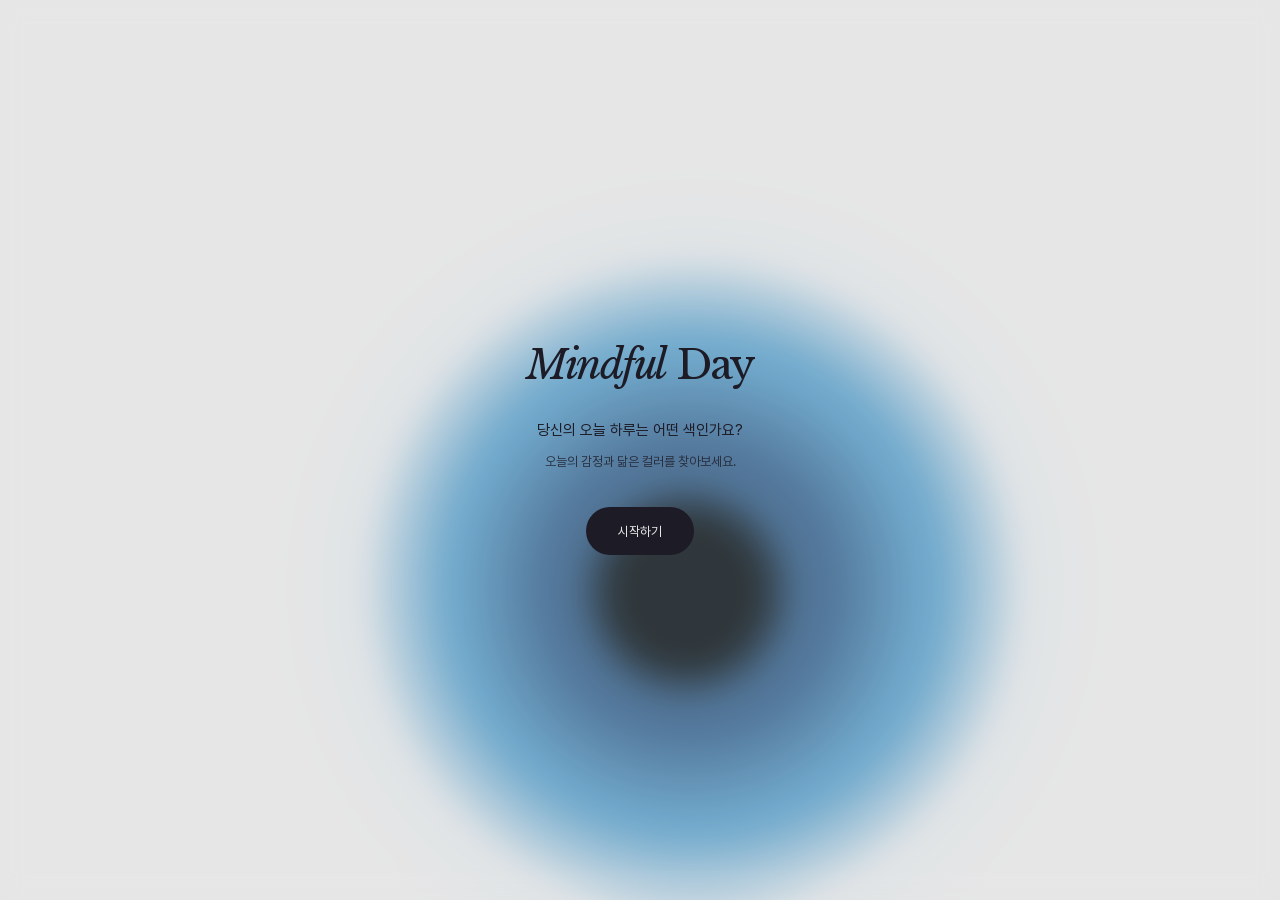
==== commit 005f2368: "Retain the footer when exporting background images Include the existing date/time and color footer w" ====
--- a/experience/index.html
+++ b/experience/index.html
@@ -1530,7 +1530,11 @@
 function renderPoster(ctx,W,H,withText=true){const G=groundColors();
   ctx.fillStyle=G.bg;ctx.fillRect(0,0,W,H);drawSceneOrbs(ctx,W,H);
   if(withText)drawPosterText(ctx,W,H,G);
-  else drawHeader(ctx,W,W*.07,z=>fontStr(S.ft,'t',z),z=>fontStr(S.fs,'s',z),S.title||'',S.sub||'',G.ink);
+  else{const pad=W*.07,fz=W*.026;
+    drawHeader(ctx,W,pad,z=>fontStr(S.ft,'t',z),z=>fontStr(S.fs,'s',z),S.title||'',S.sub||'',G.ink);
+    ctx.fillStyle=G.ink;ctx.textAlign='left';ctx.textBaseline='alphabetic';ctx.globalAlpha=.8;
+    footer(ctx,W,H,pad,fz,id=>fontStr(S.fs,'s',id),stampText(),colorNames());
+  }
 }
 function drawPoster(){syncExperienceBrand();renderPoster(px,pc.width,pc.height);}
 // 모바일에서는 같은 장면을 화면 전체로 펼치되, 문구와 푸터는 기존 포스터 영역에 배치.
@@ -2175,7 +2179,7 @@
       layers:o.layers.map(L=>({c:tf(L.col).map(Math.round).join(','),r:r3(L.r),ox:r3(L.ox),oy:r3(L.oy),s:r3(clamp(1-(1-L.soft)*S.soft,0,.95)),a:r3(L.a)}))};})};
   const individualRows=S.reviewing&&feedbackReview?.targetIdx!=null?feedbackReview.feelings:S.orbFeelingRows||[];if(individualRows.length>1){D.feelings=individualRows.map(r=>[r.word?.en||'',lang==='ko'?r.word?.ko||'':'']);D.feel=null;}
   if(S.reviewing&&feedbackReview){D.drift=0;D.orbs=(feedbackReview.artworkScene||feedbackReview.scene).orbs.map(o=>({trail:0,ta:0,p:{x:o.position.x,y:o.position.y,s:o.scale,ph1:0,ph2:0,ph3:0,f1:0,f2:0,amp:0},layers:o.layers.map(l=>({c:l.col.join(','),r:l.r,ox:l.ox,oy:l.oy,s:l.soft,a:l.a}))}));}
-  if(backgroundOnly){D.feel=null;D.feelings=null;D.foot=['',''];}
+  if(backgroundOnly){D.feel=null;D.feelings=null;}
   const fams=[...new Set([...[ft,fs].filter(f=>f.id!=='pretendard').map(f=>f.id==='futura'?'family=Jost:wght@400;500':`family=${f.fam.replace(/ /g,'+')}:wght@${f.tw===f.sw?f.tw:Math.min(f.tw,f.sw)+';'+Math.max(f.tw,f.sw)}`)])];
   const esc=t=>t.replace(/[&<>"]/g,ch=>({'&':'&amp;','<':'&lt;','>':'&gt;','"':'&quot;'}[ch]));
   return `<!doctype html>
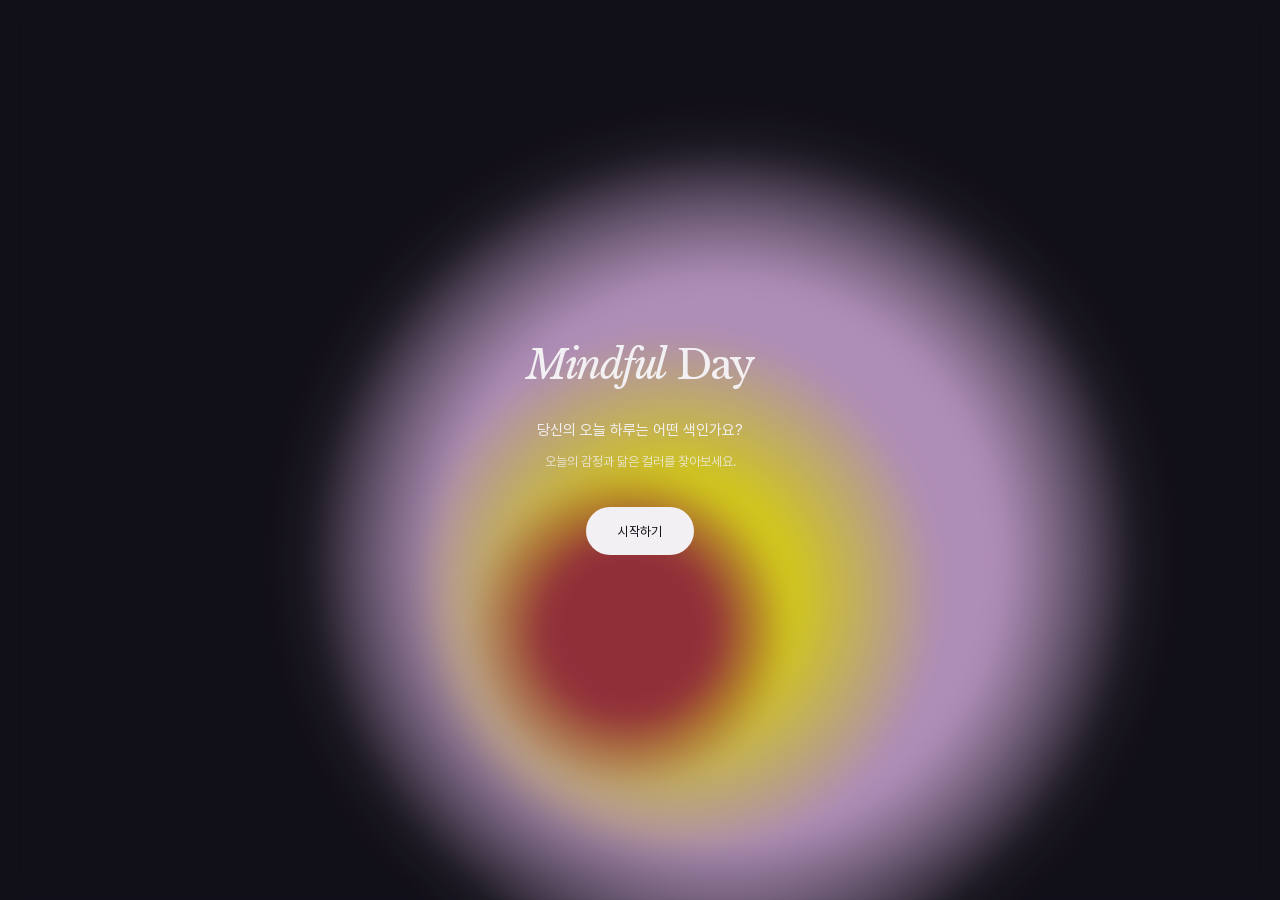
==== commit d8658eed: "Clarify poster style and image-only export labels Use Poster style / With emotion words and Image on" ====
--- a/experience/index.html
+++ b/experience/index.html
@@ -538,7 +538,7 @@
       <div class="image-choices" id="imageChoices" role="group" aria-label="이미지 저장 방식" hidden>
         <div class="image-choice-header"><span>미리보기</span><button type="button" class="image-choice-close" id="closeImagePreview" aria-label="닫기"><svg width="16" height="16" viewBox="0 0 16 16" aria-hidden="true"><path d="m3 3 10 10M13 3 3 13" fill="none" stroke="currentColor" stroke-width="1.3"/></svg></button></div>
         <div class="image-choice-preview"><canvas id="imageExportPreview" width="1080" height="1920" role="img" aria-label="저장할 포스터"></canvas></div>
-        <div class="image-format-options" role="radiogroup" aria-label="저장할 구성"><button type="button" id="savePosterImg" role="radio" aria-checked="true">포스터<span>글자 포함</span></button><button type="button" id="saveBackgroundImg" role="radio" aria-checked="false">배경만<span>제목 유지</span></button></div>
+        <div class="image-format-options" role="radiogroup" aria-label="저장할 구성"><button type="button" id="savePosterImg" role="radio" aria-checked="true">포스터 스타일<span>감정단어 포함</span></button><button type="button" id="saveBackgroundImg" role="radio" aria-checked="false">이미지만<span>감정단어 제외</span></button></div>
         <div class="image-choice-actions"><button type="button" class="btn desktop-file-save" id="saveImageToFile" hidden><svg viewBox="0 0 24 24" width="17" height="17" aria-hidden="true"><path d="M12 3v12m-5-5 5 5 5-5M4 16v5h16v-5" fill="none" stroke="currentColor" stroke-width="1.3" stroke-linecap="round" stroke-linejoin="round"/></svg>파일로 저장</button><button type="button" class="btn" id="saveImageToPhotos"><svg viewBox="0 0 24 24" width="17" height="17" aria-hidden="true"><path d="M4 6h4l2-2h4l2 2h4v14H4Z" fill="none" stroke="currentColor" stroke-width="1.3"/><circle cx="12" cy="12.5" r="3.5" fill="none" stroke="currentColor" stroke-width="1.3"/></svg>사진첩에 저장</button><button type="button" class="btn" id="saveImageCode"><svg viewBox="0 0 24 24" width="17" height="17" aria-hidden="true"><path d="m8 6-6 6 6 6m8-12 6 6-6 6m-3-15-2 18" fill="none" stroke="currentColor" stroke-width="1.3" stroke-linecap="round"/></svg>코드 복사</button></div>
         <p class="image-choice-hint" id="desktopSaveHint" hidden></p>
       </div>
@@ -644,7 +644,7 @@
   "저장한 결과는 사진 앱에서 확인해 주세요.":"Find the saved result in Photos.",
   "아래 버튼을 눌러 저장할 앱을 선택하세요.":"Choose an app with the button below.",
   "기기에 따라 저장 메뉴가 다를 수 있어요.":"Save options may vary by device.",
-  "무드":"Mood","컬러 고르기":"Choose colors","무드 고르기":"Choose a mood","설정":"Settings","설정 열기":"Open settings","설정 닫기":"Close settings","세부 설정":"Detailed settings","빠른 조작":"Quick controls","홈":"Home","저장":"Save","녹화":"Record","저장할 구성":"Export content","포스터":"Poster","배경만":"Background","글자 포함":"With text","컬러만":"Colors only","제목 유지":"Keep title","오프화이트 배경":"Off-white background","어두운 배경":"Dark background",
+  "무드":"Mood","컬러 고르기":"Choose colors","무드 고르기":"Choose a mood","설정":"Settings","설정 열기":"Open settings","설정 닫기":"Close settings","세부 설정":"Detailed settings","빠른 조작":"Quick controls","홈":"Home","저장":"Save","녹화":"Record","저장할 구성":"Export content","포스터":"Poster","포스터 스타일":"Poster style","감정단어 포함":"With emotion words","이미지만":"Image only","감정단어 제외":"Without emotion words","배경만":"Background","글자 포함":"With text","컬러만":"Colors only","제목 유지":"Keep title","오프화이트 배경":"Off-white background","어두운 배경":"Dark background",
   "빠른 저장": "Quick save",
   "멀티 배색 200세트 살펴보기": "Explore 200 color combinations",
   "후보색이 바뀌는 간격": "Candidate color interval",
@@ -1860,7 +1860,7 @@
   if(navigator.canShare&&navigator.canShare({files:[file]})){openSheet(blob,filename,kind,'web');if(kind==='image')noteAppTourAction('image-created');say(kind==='image'?'이미지가 준비됐어요.':'');return;}
   download(blob,filename);if(kind==='image')noteAppTourAction('image-saved');say(`${label} 저장했어요.`);}
 
-// 왼쪽은 글자 포함 포스터, 오른쪽은 빛망울과 배경만. 화면/녹화와 별도 캔버스로 PNG 생성.
+// 감정 단어 포함 여부를 고른다. 제목·푸터는 두 구성에 유지하며 별도 캔버스로 PNG 생성.
 async function prepareMobileImageFiles(poster,background){
   if(!mobileSaveDevice)return null;
   const files={},time=stamp();
@@ -2713,7 +2713,7 @@
  mix:{body:''},
  background:{body:L('작은 배경색 원으로 바탕도 바꿔볼 수 있어요.','Use these small swatches to change the background.')},
  save:{body:L('마음에 와닿는 컬러를 사진으로 남겨볼까요? 아래 저장 버튼을 눌러보세요.','Keep a color that speaks to you. Tap Save below.')},
- image:{body:mobileSaveDevice?L('포스터 또는 배경만을 고른 뒤 사진첩에 저장을 눌러보세요. 움직이는 컬러는 코드로 복사할 수도 있어요.','Choose Poster or Background, then Save to Photos. You can also copy the animated color as code.'):L('포스터 또는 배경만을 고른 뒤 파일로 저장을 눌러보세요. 움직이는 컬러는 코드로 복사할 수도 있어요.','Choose Poster or Background, then Save file. You can also copy the animated color as code.')},
+ image:{body:mobileSaveDevice?L('원하는 저장 방식을 고른 뒤 사진첩에 저장을 눌러보세요. 움직이는 컬러는 코드로 복사할 수도 있어요.','Choose Poster style or Image only, then Save to Photos. You can also copy the animated color as code.'):L('원하는 저장 방식을 고른 뒤 파일로 저장을 눌러보세요. 움직이는 컬러는 코드로 복사할 수도 있어요.','Choose Poster style or Image only, then Save file. You can also copy the animated color as code.')},
  'image-share':{body:L(applePhotos?'사진첩에 저장을 누르고, 기기 저장 메뉴에서 이미지 저장을 선택하세요.':mobileSaveDevice?'아래 저장 버튼으로 기기의 저장 메뉴를 열어주세요.':canChooseFileLocation()?'파일로 저장을 누르고 저장 위치를 선택하세요.':'파일로 저장하기 전, 브라우저의 다운로드 위치 설정을 확인해 주세요.',applePhotos?'Tap Save to Photos, then choose Save Image in your device’s menu.':mobileSaveDevice?'Use the save button below to open your device’s save menu.':canChooseFileLocation()?'Choose Save file, then select a save location.':'Before saving, check your browser’s download location settings.')},
  record:{body:L('컬러를 탐색하는 과정을 화면 녹화할 수 있어요.\n녹화를 한 번 더 누르면 끝나요.','Record your color exploration.\nTap Record, explore, then tap again to finish.')},
  idle:{body:''},
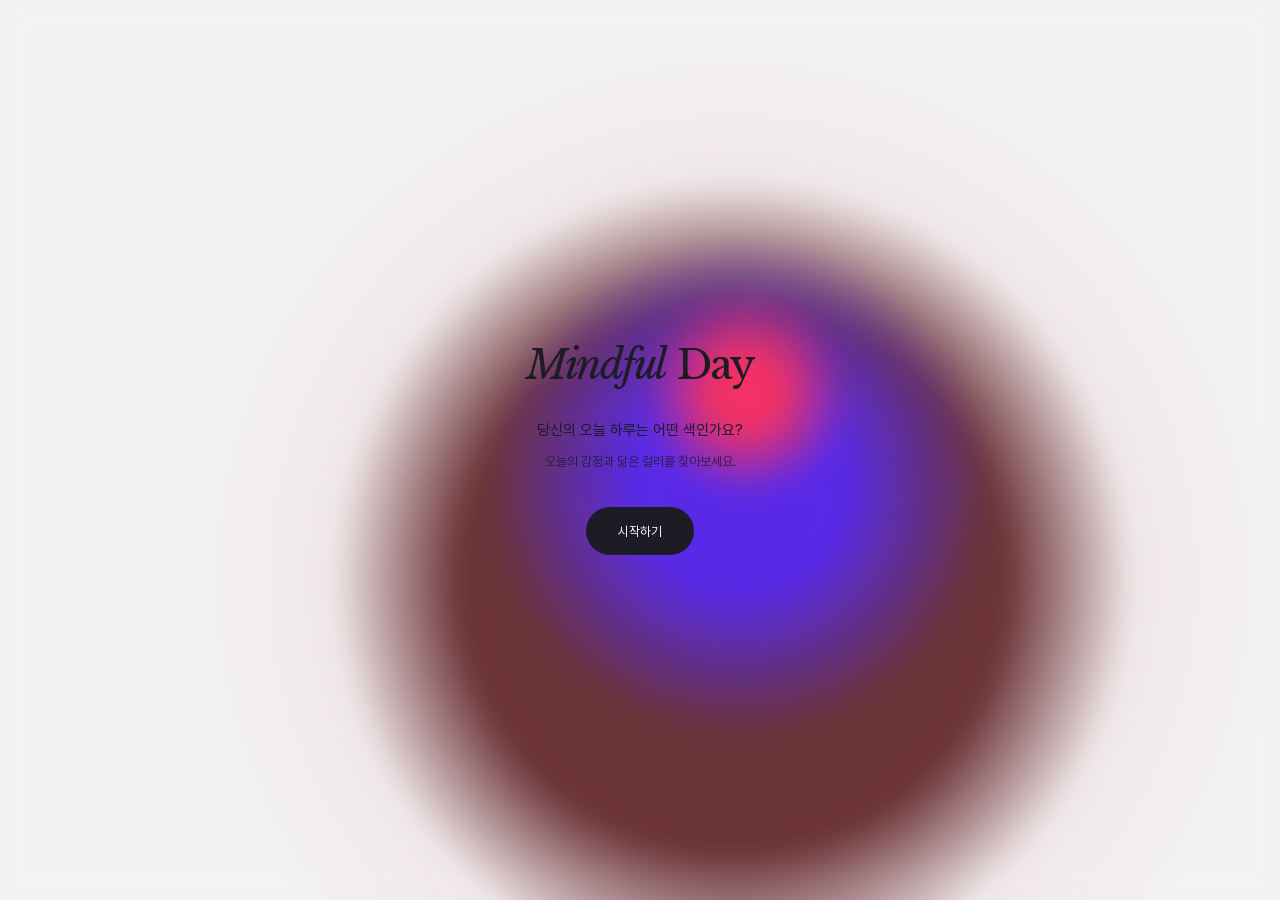
==== commit ed3c7627: "Teach mood and colors before photo and video saving After shake practice, guide Mood, Colors, photo " ====
--- a/experience/index.html
+++ b/experience/index.html
@@ -617,7 +617,7 @@
   </section>
 </aside>
 <div class="export-layer" id="exportLayer"></div>
-<script src="adaptive-guide.js?v=588978588a99"></script>
+<script src="adaptive-guide.js?v=81b01a355741"></script>
 <script src="single-orb-model.js?v=8a1b1e00f52b"></script>
 <script src="palette-guide-data.js?v=4e88c11c2f17"></script>
 <script src="semantic-mixing-model.js?v=218e73a6f5d5"></script>
@@ -2254,7 +2254,7 @@
   document.body.classList.toggle('menu-open',menuOpen);syncCustomizePanel();
   if(!menuOpen)closeMSheet();resize();drawPoster();drawMobileBackdrop();
 }
-function closeQuickColors(){stopMultiIntro();quickColorOpen=false;document.body.classList.remove('colors-open');$('quickColorTray').hidden=true;$('quickColors').setAttribute('aria-expanded','false');stopCatalogPeek();}
+function closeQuickColors(){const wasOpen=quickColorOpen;stopMultiIntro();quickColorOpen=false;document.body.classList.remove('colors-open');$('quickColorTray').hidden=true;$('quickColors').setAttribute('aria-expanded','false');stopCatalogPeek();if(wasOpen)noteAppTourAction('colors-close');}
 function openQuickColors(){
   if(S.study||S.reviewing||imageBusy||['prep','rec','making'].includes(vstate))return;
   hideShakeCoach();dismissMenuGuide();if(menuOpen)setMenuOpen(false);closeCatalogCategories();closeImageChoices();closeSheet();quickColorOpen=true;document.body.classList.add('colors-open');$('quickColorTray').hidden=false;$('quickColors').setAttribute('aria-expanded','true');
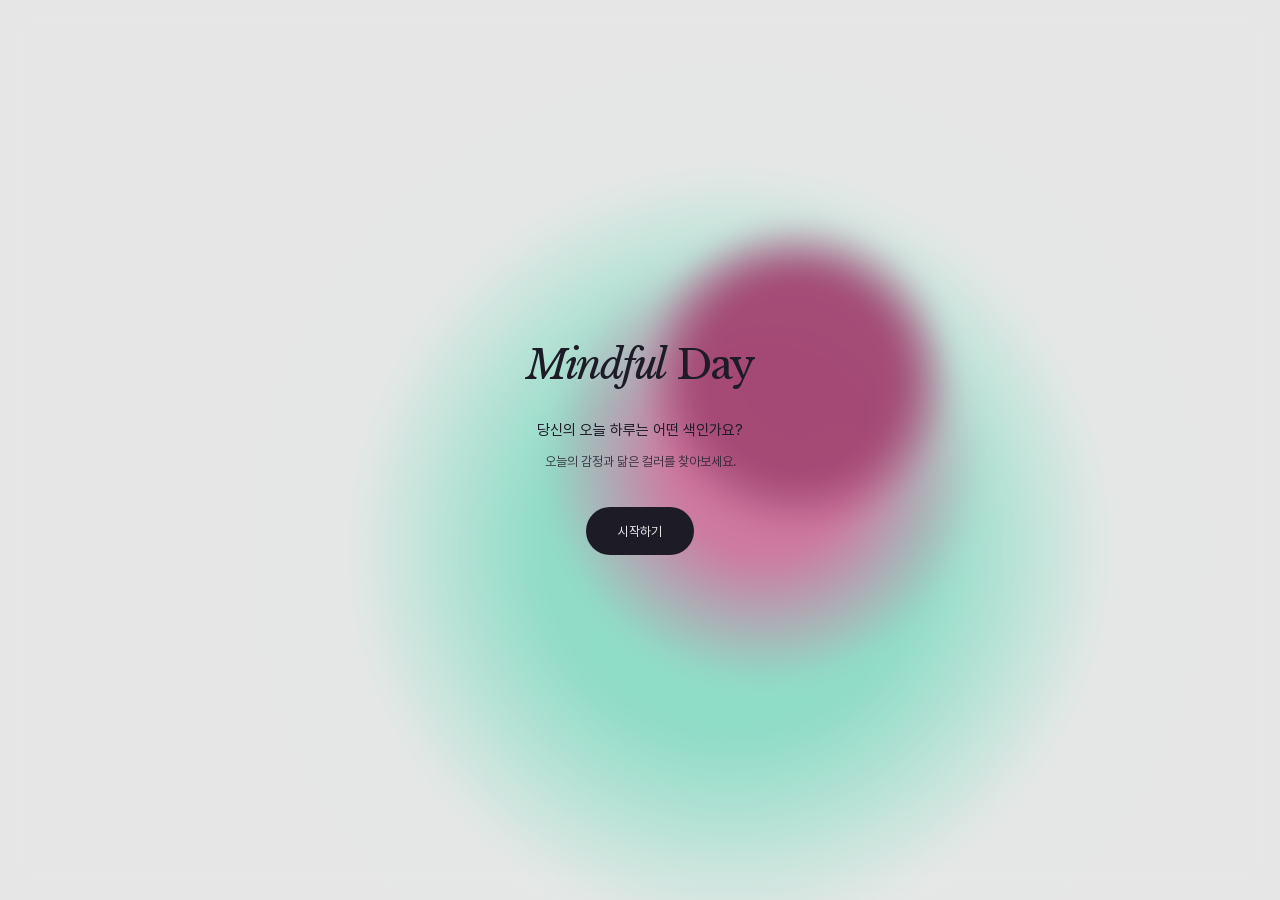
==== commit 6c85220c: "Record without emotion words and fade color labels Record the image-only composition with its header" ====
--- a/experience/index.html
+++ b/experience/index.html
@@ -1344,17 +1344,33 @@
   return paletteNameCache.get(key);
 }
 function colorNames(){if(chosen.length>1)return '';return chosen.map(i=>paletteDescription(i)?.descriptor.en||colorName(i)).filter(Boolean).join('  /  ');}
+function createColorFooterState(){return{ready:false,text:'',alpha:0,from:0,target:0,at:0};}
+function stepColorFooterState(state,names,changing,now){
+  if(!state.ready){Object.assign(state,{ready:true,text:changing?'':names,alpha:!changing&&names?1:0,from:0,target:!changing&&names?1:0,at:now});state.from=state.alpha;}
+  const duration=state.target?240:180,t=Math.max(0,Math.min(1,(now-state.at)/duration)),ease=t*t*(3-2*t);
+  state.alpha=state.from+(state.target-state.from)*ease;
+  if(!changing&&state.alpha===0)state.text=names;
+  const target=!changing&&names===state.text&&names?1:0;
+  if(target!==state.target){state.from=state.alpha;state.target=target;state.at=now;}
+  return{text:state.text,alpha:state.alpha};
+}
+const colorFooterState=createColorFooterState();
+function colorFooterFrame(now=performance.now()){
+  const changing=chosen.some(i=>tiles[i].cur!==tiles[i].to)||!!S.catalogLoading;
+  const frame=stepColorFooterState(colorFooterState,changing?'':colorNames(),changing,now);
+  return chosen.length===1?frame:{text:'',alpha:0};
+}
 function colorName(idx){if(idx==null){if(!chosen.length)return '';idx=chosen[0];}const L=tiles[idx].cur.layers,body=tf(L[1].col),adj=hueWord(body,0);
   if(adj==='Cobalt'){const [brightness,chroma]=rgb2oklch(body),tone=brightness>=.72&&chroma<.18?'Light ':brightness<.5?'Deep ':'';return 'Cobalt '+tone+'Blue';}
   let noun=hueWord(tf(L[0].col),1);if(HUE_WORDS.some(x=>x[1]===adj&&x[2]===noun))noun=hueWord(tf(L[3].col),1);
   if(HUE_WORDS.some(x=>x[1]===adj&&x[2]===noun))noun={Ruby:'Heart',Coral:'Reef',Amber:'Hour',Golden:'Field',Citrus:'Grove',Mint:'Leaf',Jade:'Stone',Azure:'Bay',Cobalt:'Deep',Indigo:'Night',Violet:'Haze',Orchid:'Garden',Rose:'Quartz'}[adj]||'Light';
   return adj+' '+noun;}
 // 푸터: 날짜는 왼쪽, 구성색은 오른쪽. 긴 배색명은 날짜 위에서 줄바꿈한다.
-function footer(ctx,W,H,pad,fz,fnt,left,names){const y=H-pad*.85, gap=W*.05;
+function footer(ctx,W,H,pad,fz,fnt,left,names,animated=false){const frame=animated?colorFooterFrame():{text:names,alpha:1},baseAlpha=ctx.globalAlpha;names=frame.text;const y=H-pad*.85, gap=W*.05;
   ctx.font=fnt(fz);const lw=ctx.measureText(left).width;let sz=fz;ctx.font=fnt(sz);
   while(ctx.measureText(names).width>W-pad*2-lw-gap&&sz>fz*.72){sz-=fz*.04;ctx.font=fnt(sz);}
   const fits=ctx.measureText(names).width<=W-pad*2-lw-gap;
-  ctx.font=fnt(fz);ctx.fillText(left,pad,y);ctx.textAlign='right';
+  ctx.font=fnt(fz);ctx.fillText(left,pad,y);ctx.textAlign='right';ctx.globalAlpha=baseAlpha*frame.alpha;
   if(fits){ctx.font=fnt(sz);ctx.fillText(names,W-pad,y);}else{ctx.font=fnt(fz);const lines=[];let line='';for(const word of names.split(/\s+/)){const next=line?line+' '+word:word;if(line&&ctx.measureText(next).width>W-pad*2){lines.push(line);line=word;}else line=next;}if(line)lines.push(line);lines.forEach((text,i)=>ctx.fillText(text,W-pad,y-fz*1.6*(lines.length-i),W-pad*2));}
   ctx.textAlign='left';ctx.globalAlpha=1;}
 // 제목과 작은 문구를 두 줄로 가운데 정렬. 화면과 저장 결과에 동일하게 적용.
@@ -1420,6 +1436,7 @@
   layout.forEach((caption,i)=>{const pl=placements[chosen.indexOf(rows[i].idx)];if(pl){pl.captionSide=caption.side;pl.captionOrderY=caption.orderY;pl.captionOrders=pl.captionOrders||{};pl.captionOrders[layoutKey]=caption.orderY;}});return layout;
 }
 function drawIndividualFeelings(ctx,W,H,rows,orbWidth=W){
+  if(typeof vstate!=='undefined'&&['prep','rec','making'].includes(vstate))return;
   if(typeof isShakeTourOpen==='function'&&isShakeTourOpen())return;
   const layout=captionLayoutForRows(ctx,W,H,rows,orbWidth);ctx.save();ctx.globalAlpha=1;ctx.textBaseline='top';ctx.fillStyle=groundColors().ink;
   layout.forEach(caption=>{const x=caption.left+caption.width/2;ctx.textAlign='center';ctx.font=`italic 500 ${caption.fontSize}px "Cormorant Garamond",Georgia,serif`;let y=caption.top;
@@ -1495,7 +1512,7 @@
   ctx.translate(W/2,H/2);ctx.scale(sc,sc);ctx.fillText(display,0,0);
   const ko=lang==='ko'?(typeof feel!=='undefined'&&feel?.text===text?feel.ko||FEEL_KO[text]:FEEL_KO[text]):'';if(ko){const ksz=document.body.classList.contains('wide-scene')?W*.035:W*10.7/Math.max(1,pc.clientWidth||W);drawKoreanFeeling(ctx,ko,0,sz*.55+ksz*.9,ksz);}
   ctx.restore();}
-function drawFeeling(ctx,W,H){if(typeof isShakeTourOpen==='function'&&isShakeTourOpen())return;const now=performance.now();
+function drawFeeling(ctx,W,H){if(typeof vstate!=='undefined'&&['prep','rec','making'].includes(vstate))return;if(typeof isShakeTourOpen==='function'&&isShakeTourOpen())return;const now=performance.now();
   const rows=S.reviewing&&feedbackReview?.targetIdx!=null?feedbackReview.selectedWord?feedbackReview.feelings:[]:S.orbFeelingRows||[];
   if(rows.length>1){drawIndividualFeelings(ctx,W,H,rows);return;}
   if(prevFeel){const e=(now-prevFeel.t0)/1000;if(e>.4)prevFeel=null;else feelGlyph(ctx,W,H,prevFeel.text,1-e/.4,1);}
@@ -1514,7 +1531,7 @@
     pl.lx=x;pl.ly=y;pl.lr=sc*.38;
     drawOrb(ctx,tiles[idx].cur,x*W,y*H,sc*orbWidth);});
 }
-function drawPosterText(ctx,W,H,G,screen=false){if(new URLSearchParams(location.search).get('showroom')==='1')return;
+function drawPosterText(ctx,W,H,G,screen=false,animatedFooter=false){if(new URLSearchParams(location.search).get('showroom')==='1')return;
   if(typeof isAppWelcomeOpen==='function'&&isAppWelcomeOpen())return;
   drawFeeling(ctx,W,H);
   const pad=W*.07;
@@ -1522,21 +1539,21 @@
   ctx.fillStyle=G.ink;ctx.textBaseline='top';ctx.textAlign='left';
   // 아래 푸터: 날짜 · 시간 (왼쪽), 색 이름 (오른쪽)
   const fz=W*.026;ctx.font=fontStr(S.fs,'s',fz);ctx.globalAlpha=.8;ctx.textBaseline='alphabetic';
-  if(!screen)footer(ctx,W,H,pad,fz,id=>fontStr(S.fs,'s',id),stampText(),colorNames());
+  if(!screen)footer(ctx,W,H,pad,fz,id=>fontStr(S.fs,'s',id),stampText(),animatedFooter?'':colorNames(),animatedFooter);
   if(!chosen.length){ctx.textBaseline='middle';ctx.textAlign='center';ctx.font=fontStr('pretendard','s',W*.036);
     ctx.fillText(tr('컬러 하나를 골라 주세요'),W/2,H*.6);ctx.textAlign='left';}
 }
 // 저장/녹화는 항상 원래 9:16 포스터 캔버스를 사용. 모바일 배경과 메뉴는 포함하지 않음.
-function renderPoster(ctx,W,H,withText=true){const G=groundColors();
+function renderPoster(ctx,W,H,withText=true,animatedFooter=false){const G=groundColors();
   ctx.fillStyle=G.bg;ctx.fillRect(0,0,W,H);drawSceneOrbs(ctx,W,H);
-  if(withText)drawPosterText(ctx,W,H,G);
+  if(withText)drawPosterText(ctx,W,H,G,false,animatedFooter);
   else{const pad=W*.07,fz=W*.026;
     drawHeader(ctx,W,pad,z=>fontStr(S.ft,'t',z),z=>fontStr(S.fs,'s',z),S.title||'',S.sub||'',G.ink);
     ctx.fillStyle=G.ink;ctx.textAlign='left';ctx.textBaseline='alphabetic';ctx.globalAlpha=.8;
-    footer(ctx,W,H,pad,fz,id=>fontStr(S.fs,'s',id),stampText(),colorNames());
+    footer(ctx,W,H,pad,fz,id=>fontStr(S.fs,'s',id),stampText(),animatedFooter?'':colorNames(),animatedFooter);
   }
 }
-function drawPoster(){syncExperienceBrand();renderPoster(px,pc.width,pc.height);}
+function drawPoster(){syncExperienceBrand();renderPoster(px,pc.width,pc.height,!['prep','rec','making'].includes(vstate),true);}
 // 모바일에서는 같은 장면을 화면 전체로 펼치되, 문구와 푸터는 기존 포스터 영역에 배치.
 function drawMobileBackdrop(){if(new URLSearchParams(location.search).get('showroom')==='1')return;
   if(!document.body.classList.contains('is-story'))return;
@@ -1553,13 +1570,13 @@
     mobilePx.save();mobilePx.translate((r.width-tw)/2,0);if(multiRows.length<=1)drawFeeling(mobilePx,tw,r.height);
     mobilePx.translate(0,10);if(!/^mindful\s*day$/i.test(String(S.title||'').trim()))drawHeader(mobilePx,tw,pad,z=>fontStr(S.ft,'t',z),z=>fontStr(S.fs,'s',z),S.title||'',S.sub||'',G.ink);mobilePx.restore();
     mobilePx.fillStyle=G.ink;mobilePx.font=fontStr(S.fs,'s',12);mobilePx.globalAlpha=.8;mobilePx.textBaseline='alphabetic';
-    footer(mobilePx,r.width,r.height-50,24,12,z=>fontStr(S.fs,'s',z),stampText(),colorNames());
-  }else{drawSceneOrbs(mobilePx,r.width,r.height);drawPosterText(mobilePx,r.width,r.height,G,true);}
+    footer(mobilePx,r.width,r.height-50,24,12,z=>fontStr(S.fs,'s',z),stampText(),'',true);
+  }else{drawSceneOrbs(mobilePx,r.width,r.height);drawPosterText(mobilePx,r.width,r.height,G,true,true);}
   mobilePx.restore();syncMobilePosterFooter();
 }
 function syncMobilePosterFooter(){
   const el=document.getElementById("mobilePosterFooter");if(!el)return;
-  const date=stampText(),names=colorNames();if($("mobileStamp").textContent!==date)$("mobileStamp").textContent=date;if($("mobileColorNames").textContent!==names)$("mobileColorNames").textContent=names;
+  const date=stampText(),frame=colorFooterFrame(),names=frame.text;if($("mobileStamp").textContent!==date)$("mobileStamp").textContent=date;if($("mobileColorNames").textContent!==names)$("mobileColorNames").textContent=names;const opacity=String(frame.alpha);if($("mobileColorNames").style.opacity!==opacity)$("mobileColorNames").style.opacity=opacity;
   const top=menuOpen?$("menuOverlay").getBoundingClientRect().top:null;
   const bottom=top!=null&&top>0?Math.max(82,innerHeight-top+12):82;
   const value=`calc(${bottom}px + env(safe-area-inset-bottom,0px))`;if(el.style.bottom!==value)el.style.bottom=value;
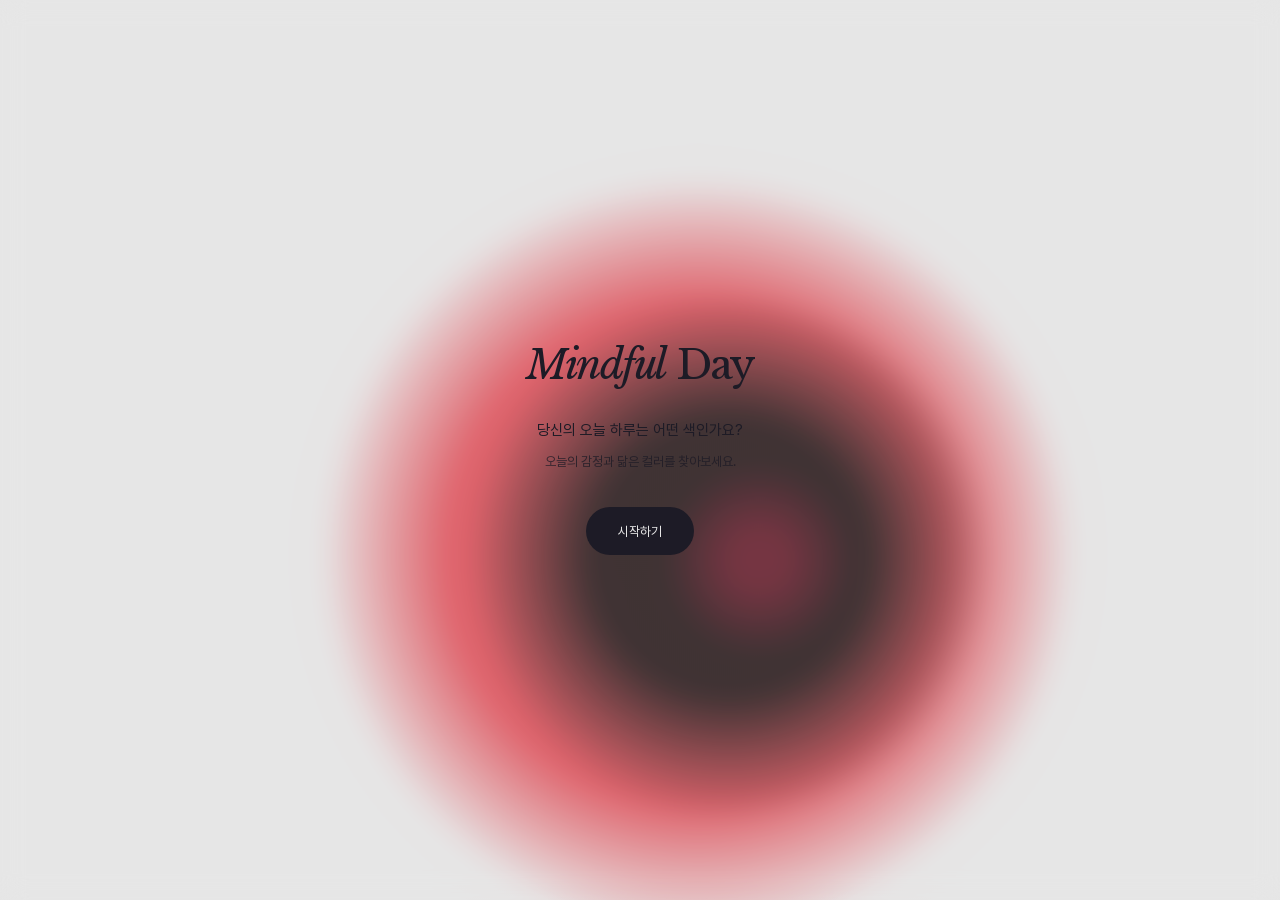
==== commit 393cae4e: "Enable mood and color exploration during recording; teach shake separately Allow Mood and Colors con" ====
--- a/experience/index.html
+++ b/experience/index.html
@@ -617,7 +617,7 @@
   </section>
 </aside>
 <div class="export-layer" id="exportLayer"></div>
-<script src="adaptive-guide.js?v=81b01a355741"></script>
+<script src="adaptive-guide.js?v=0a2fa8d7dd37"></script>
 <script src="single-orb-model.js?v=8a1b1e00f52b"></script>
 <script src="palette-guide-data.js?v=4e88c11c2f17"></script>
 <script src="semantic-mixing-model.js?v=218e73a6f5d5"></script>
@@ -1064,7 +1064,7 @@
 }
 function selectReviewedCatalogWord(key){
   if(multiIntro.active&&!multiIntro.selecting)stopMultiIntro();
-  if(!reviewedExploration||S.study||S.studyLoading||imageBusy||['prep','rec','making'].includes(vstate))return;
+  if(!reviewedExploration||S.study||S.studyLoading||imageBusy||['prep','making'].includes(vstate))return;
   const row=explorationReferences().find(r=>r.wordKey===key);if(!row)return;if(S.reviewing)endMoodReview();
   const existing=chosen.find(i=>tiles[i].reviewed?.wordKey===key);
   if(existing!=null){toggle(existing);renderReviewedCatalog();return;}
@@ -1102,7 +1102,7 @@
   Object.assign(dialog.style,{left:Math.max(pad,Math.min(innerWidth-bounds.width-pad,anchor.left))+'px',top:Math.max(pad,anchor.top-bounds.height-14)+'px'});
 }
 function openCatalogCategories(){
-  if(S.study||S.reviewing||imageBusy||['prep','rec','making'].includes(vstate))return;
+  if(S.study||S.reviewing||imageBusy||['prep','making'].includes(vstate))return;
   hideShakeCoach();dismissMenuGuide();if(typeof stopCatalogPeek==='function')stopCatalogPeek();
   if(!reviewedExploration){cycleColors();return;}
   const dialog=$('catalogCategoryDialog'),box=$('catalogCategoryOptions');if(dialog.open){closeCatalogCategories(true);return;}
@@ -1129,7 +1129,7 @@
 }
 function updateCatalogPeek(now){
   if(!catalogPeek.active)return;
-  if(!(typeof quickColorOpen!=='undefined'?quickColorOpen:menuOpen)||S.reviewing||imageBusy||['prep','rec','making'].includes(vstate)||$('catalogCategoryDialog').open||aboutDialog.open||!sheet.hidden||!imageChoices.hidden){stopCatalogPeek();return;}
+  if(!(typeof quickColorOpen!=='undefined'?quickColorOpen:menuOpen)||S.reviewing||imageBusy||['prep','making'].includes(vstate)||$('catalogCategoryDialog').open||aboutDialog.open||!sheet.hidden||!imageChoices.hidden){stopCatalogPeek();return;}
   const strip=$('reviewedCatalogStrip'),hint=$('catalogDragHint'),ms=now-catalogPeek.startAt;
   if(ms>=3800){strip.scrollLeft=catalogPeek.scroll;stopCatalogPeek();return;}
   strip.scrollLeft=catalogPeek.scroll+catalogPeek.distance*catalogPeekProgress(ms);
@@ -1198,7 +1198,7 @@
 }
 function updateMultiIntro(now){
  if(!multiIntro.active)return;
- if(!quickColorOpen||S.canvasMode!=='mixing'||document.hidden||S.reviewing||S.study||imageBusy||['prep','rec','making'].includes(vstate)){stopMultiIntro();return;}
+ if(!quickColorOpen||S.canvasMode!=='mixing'||document.hidden||S.reviewing||S.study||imageBusy||['prep','making'].includes(vstate)){stopMultiIntro();return;}
  if(now<multiIntro.at)return;
  if(multiIntro.phase==='cue'){
   const before=chosen.length;addMultiIntroCandidate(multiIntro.candidate);if(chosen.length<=before){stopMultiIntro();return;}
@@ -1754,7 +1754,7 @@
 function syncQuickExports(){
   const capture=$('quickCapture'),video=$('quickRecord');if(!capture||!video)return;
   capture.disabled=imgBtn.disabled;video.disabled=vidBtn.disabled;
-  for(const id of ['quickColors','colorBtn'])if($(id))$(id).disabled=imgBtn.disabled||['prep','rec','making'].includes(vstate);
+  for(const id of ['quickColors','colorBtn'])if($(id))$(id).disabled=imageBusy||['prep','making'].includes(vstate);
   const captureLabel=imageBusy?L('이미지 만드는 중…','Creating image…'):L('이미지 캡처','Capture image');
   capture.setAttribute('aria-label',captureLabel);capture.title=captureLabel;capture.setAttribute('aria-busy',String(imageBusy));
   const recording=vstate==='rec',time=recording?mss(recStart?(performance.now()-recStart)/1000:0):'';
@@ -2273,7 +2273,7 @@
 }
 function closeQuickColors(){const wasOpen=quickColorOpen;stopMultiIntro();quickColorOpen=false;document.body.classList.remove('colors-open');$('quickColorTray').hidden=true;$('quickColors').setAttribute('aria-expanded','false');stopCatalogPeek();if(wasOpen)noteAppTourAction('colors-close');}
 function openQuickColors(){
-  if(S.study||S.reviewing||imageBusy||['prep','rec','making'].includes(vstate))return;
+  if(S.study||S.reviewing||imageBusy||['prep','making'].includes(vstate))return;
   hideShakeCoach();dismissMenuGuide();if(menuOpen)setMenuOpen(false);closeCatalogCategories();closeImageChoices();closeSheet();quickColorOpen=true;document.body.classList.add('colors-open');$('quickColorTray').hidden=false;$('quickColors').setAttribute('aria-expanded','true');
   renderReviewedCatalog();syncQuickBackground();noteAppTourAction('colors-open');startCatalogPeek();positionQuickColors();
 }
@@ -2720,8 +2720,8 @@
 function appTourSeen(){try{return !!localStorage.getItem(APP_TOUR_KEY);}catch(error){return false;}}
 function appTourCopy(){return {
  touch:{body:L('터치해 색을 바꿔보세요.','Tap to change the colors.')},
- shake:{body:typeof mobileMotionAvailable==='function'&&!mobileMotionAvailable()?L('화면을 두 번 더 터치해 새로운 컬러를 만나보세요.','Tap the canvas twice more to discover new colors.'):L('휴대폰을 가볍게 흔들어 새로운 컬러를 만나보세요.','Gently shake your phone to discover new colors.')},
- practice:{body:shake.denied?L('동작 권한이 허용되지 않았어요. 터치로 계속하거나 권한을 다시 확인해보세요.','Motion access was not allowed. Continue by touch or retry access.'):shake.enabled?L('흔들기가 켜졌어요. 가볍게 흔들거나 터치해보세요.','Shake is enabled. Try a gentle shake or tap.'):L('두 번 더 터치하거나 가볍게 흔들어보세요.','Try two more taps or gentle shakes.')},
+ shake:{body:shake.denied?L('동작 권한을 다시 허용한 뒤 휴대폰을 흔들어주세요.','Allow motion access, then shake your phone.'):L('휴대폰을 가볍게 흔들어 무드를 바꿔보세요.','Gently shake your phone to change the mood.')},
+ practice:{body:shake.denied?L('동작 권한을 다시 허용한 뒤 휴대폰을 흔들어주세요.','Allow motion access, then shake your phone.'):appTour.flow?.practice>0?L('한 번 더 흔들어 다른 무드를 만나보세요.','Shake once more to discover another mood.'):L('휴대폰을 가볍게 흔들어 무드를 바꿔보세요.','Gently shake your phone to change the mood.')},
  mood:{body:L('아래 무드 버튼에서 주요 감정을 골라보세요.','Choose a main mood with the Mood button below.')},
  category:{body:L('주요 감정이 달라지는 모습을 살펴보세요.\n원하는 무드를 고른 뒤, 무드 버튼을 다시 눌러 닫아주세요.','Watch the main moods change.\nChoose a mood, then tap Mood again to close.')},
  colors:{body:L('컬러 버튼을 눌러 이 무드의 배색을 만나보세요.','Tap Colors to explore this mood’s palettes.')},
@@ -2744,8 +2744,8 @@
 }
 function appTourTarget(){
  const stage=tourStage(),p=pc.getBoundingClientRect(),rects=[];
- if(['touch','practice'].includes(stage)){
-  const positions=[[.72,.26],[.27,.63],[.73,.70]],count=stage==='touch'?appTour.flow.touches:appTour.flow.practice,point=positions[count%positions.length];
+ if(stage==='touch'){
+  const positions=[[.72,.26],[.27,.63],[.73,.70]],count=appTour.flow.touches,point=positions[count%positions.length];
   const x=Math.max(42,Math.min(innerWidth-42,p.left+p.width*point[0])),y=Math.max(120,Math.min(innerHeight-150,p.top+p.height*point[1]));return{left:x-28,right:x+28,top:y-28,bottom:y+28};
  }
  if(stage==='rename'){for(const b of $('orbFeelingTargets').querySelectorAll('button')){const r=b.getBoundingClientRect();if(r.width&&r.height&&r.right>0&&r.left<innerWidth&&r.bottom>0&&r.top<innerHeight){rects.push(r);break;}}}
@@ -2774,7 +2774,9 @@
 }
 function noteAppTourTouch(){noteAppTourAction('touch');}
 function renderAppTour(){
- if(!appTour?.active)return;const stage=tourStage(),copy=appTourCopy()[stage],minimal=['touch','shake','practice','rename'].includes(stage);
+ if(!appTour?.active)return;const stage=tourStage();
+ if(['shake','practice'].includes(stage)&&!mobileMotionAvailable()){noteAppTourAction('motion-unavailable');return;}
+ const copy=appTourCopy()[stage],minimal=['touch','shake','practice','rename'].includes(stage);
  document.documentElement.classList.toggle('tour-shake-active',isShakeTourOpen());
  $('appTour').setAttribute('data-stage',stage);$('appTour').setAttribute('data-step',String(appTour.step));
  $('tourCard').hidden=minimal||['mix','idle','done'].includes(stage);$('tourMinimalClose').hidden=!minimal;
@@ -2807,7 +2809,7 @@
  if(previous!==tourStage()){syncAppTourStage(previous);return;}
  const stage=tourStage();$('appTour').hidden=!!suspended||['mix','idle'].includes(stage);if($('appTour').hidden)return;
  const rect=appTourTarget(),W=innerWidth,H=innerHeight,ring=$('tourHighlight'),card=$('tourCard'),cue=$('tourTouchCue');
- const touching=stage==='touch',practicing=stage==='practice';cue.hidden=!(touching||practicing)||!!appTour.flow.pending;cue.setAttribute('aria-label',L('터치해 색 바꾸기','Tap to change the color'));Object.assign(cue.style,{left:((rect.left+rect.right)/2)+'px',top:((rect.top+rect.bottom)/2)+'px'});
+ const touching=stage==='touch';cue.hidden=!touching||!!appTour.flow.pending;cue.setAttribute('aria-label',L('터치해 색 바꾸기','Tap to change the color'));Object.assign(cue.style,{left:((rect.left+rect.right)/2)+'px',top:((rect.top+rect.bottom)/2)+'px'});
  ring.hidden=['touch','shake','practice','rename'].includes(stage);
  if(['touch','shake','practice'].includes(stage)){
   const tw=Math.min(290,W-32),text=$('tourTouchInstruction'),cx=isShakeTourOpen()?W/2:(rect.left+rect.right)/2;
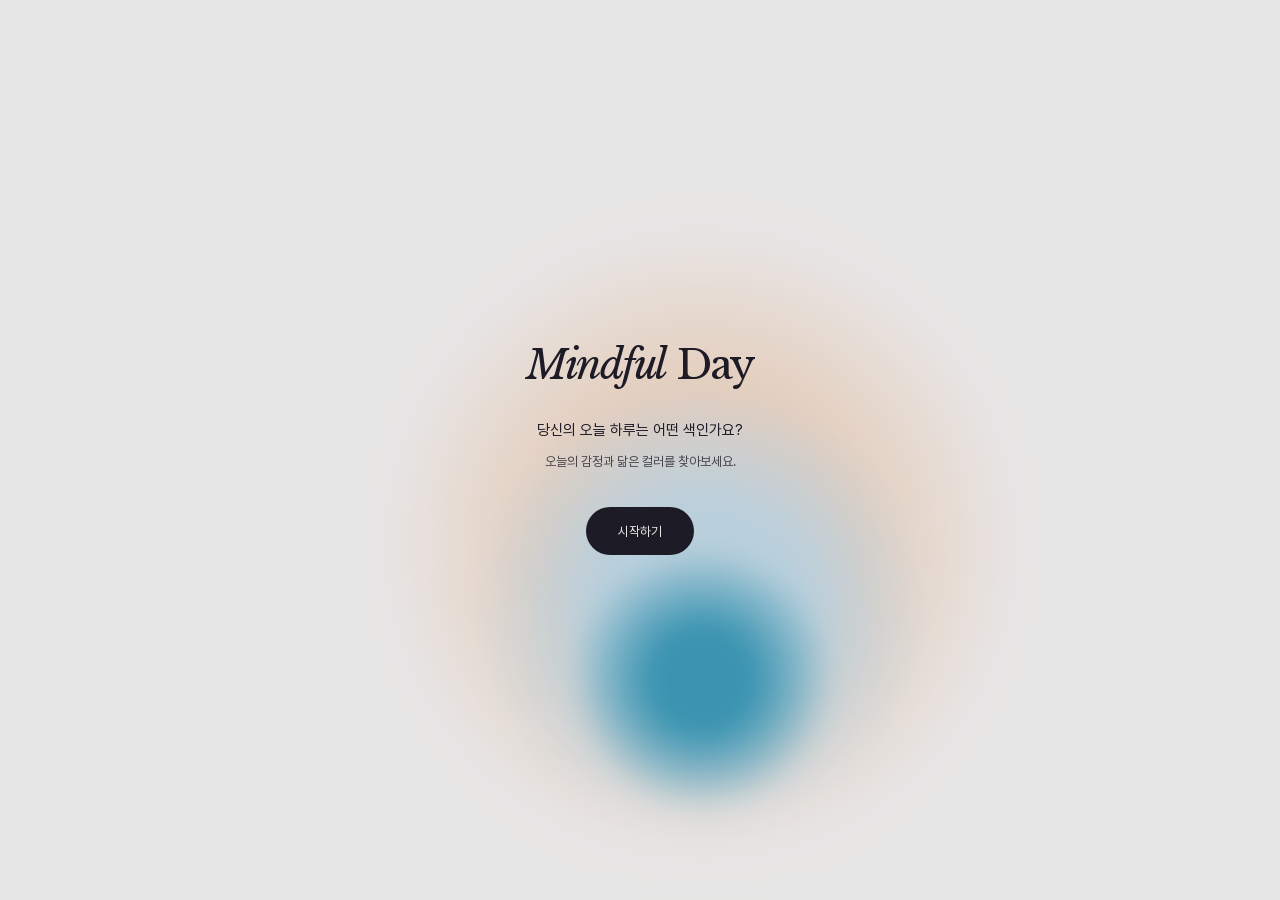
==== commit 3c15ee20: "Apply mood choices to all selected colors immediately Mood buttons previously only filtered the colo" ====
--- a/experience/index.html
+++ b/experience/index.html
@@ -1072,19 +1072,23 @@
   else{const idx=tiles.findIndex((t,i)=>!chosen.includes(i)),tile=tiles[idx],palette=reviewedOrbPalette(row);Object.assign(tile,{reviewed:row,generated:false,cur:palette,from:palette,to:palette,dirty:true,meaningKey:null,exposureAt:null});tile.el.style.background=row.scene.background;Object.assign(S,{hue:0,sat:1,light:0,contrast:1,soft:1});toggle(idx);}
   showFeeling(chosen[0]);updateColorUI();refreshTiles();renderReviewedCatalog();noteAppTourAction('palette');
 }
-function applyRandomMoodCategory(){
- if(!reviewedExploration)return null;
- const choices=catalogCategoryList().filter(category=>category.count&&category.id!==catalogCategoryFor(S.catalogCategory)?.id),category=pick(choices);
- if(!category)return null;
- S.catalogCategory=category.id;S.exploreCategory=category.members.slice();
- const rows=catalogRowsForCategory(),currentBackground=groundColors().bg,background=rows.some(row=>row.scene.background===currentBackground)?currentBackground:rows[0]?.scene.background,pool=rows.filter(row=>row.scene.background===background),used=new Set();
+function applyCatalogCategory(category,random=false){
+ if(!reviewedExploration||!category||S.study||S.studyLoading||imageBusy||['prep','making'].includes(vstate))return null;
+ const rows=explorationReferences().filter(row=>category.members.includes(row.categoryId));if(!rows.length)return null;
+ stopMultiIntro();S.catalogCategory=category.id;S.exploreCategory=category.members.slice();
+ const currentBackground=groundColors().bg,keepBackground=random||S.canvasMode==='mixing',background=keepBackground&&rows.some(row=>row.scene.background===currentBackground)?currentBackground:rows[0].scene.background,pool=rows.filter(row=>row.scene.background===background),used=new Set();
  chosen.forEach(index=>{
-  const available=pool.filter(row=>!used.has(row.wordKey)),proposed=reviewedExploration.next({category:category.members,background,avoid:pool.filter(row=>used.has(row.wordKey)).map(row=>reviewedExploration.identity(row))}),row=available.find(row=>row.wordKey===proposed?.wordKey)||pick(available.length?available:pool);
-  if(row){used.add(row.wordKey);retarget(tiles[index],1.2,true,row);}
+  const available=pool.filter(row=>!used.has(row.wordKey)),proposed=random?reviewedExploration.next({category:category.members,background,avoid:pool.filter(row=>used.has(row.wordKey)).map(row=>reviewedExploration.identity(row))}):null,row=available.find(row=>row.wordKey===proposed?.wordKey)||(random?pick(available.length?available:pool):(available[0]||pool[0]));
+  if(row){used.add(row.wordKey);retarget(tiles[index],random?1.2:.65,true,row);}
  });
  Array.from($('catalogCategoryOptions').children).forEach(button=>button.setAttribute('aria-selected',String(button.dataset.categoryId===category.id)));
  if(chosen.length)S.combo=tiles[chosen[0]].combo;
- updateColorUI();refreshTiles();showFeeling(chosen[0]);showToast(L(category.ko,category.en));if(typeof strum==='function')strum();return category;
+ updateColorUI();refreshTiles();showFeeling(chosen[0]);return category;
+}
+function applyRandomMoodCategory(){
+ if(!reviewedExploration)return null;
+ const choices=catalogCategoryList().filter(category=>category.count&&category.id!==catalogCategoryFor(S.catalogCategory)?.id),category=applyCatalogCategory(pick(choices),true);
+ if(category){showToast(L(category.ko,category.en));if(typeof strum==='function')strum();}return category;
 }
 
 function closeCatalogCategories(restoreFocus=false){
@@ -1092,10 +1096,9 @@
 }
 function chooseCatalogCategory(id,automatic=false){
   if(!automatic)stopMoodIntro();
-  const category=catalogCategoryFor(id);if(!category)return;S.catalogCategory=category.id;S.exploreCategory=category.members.slice();
-  Array.from($('catalogCategoryOptions').children).forEach(button=>button.setAttribute('aria-selected',String(button.dataset.categoryId===category.id)));
-  if(S.canvasMode!=='mixing'){const row=catalogRowsForCategory()[0];if(row)selectReviewedCatalogWord(row.wordKey);}updateColorUI();renderReviewedCatalog();noteAppTourAction('category');
-}
+  if(applyCatalogCategory(catalogCategoryFor(id))){renderReviewedCatalog();noteAppTourAction('category');}
+}
+
 function positionCatalogDropdown(){
   const dialog=$('catalogCategoryDialog');if(!dialog.open)return;const anchor=$('colorBtn').closest('.footer-exports')?.getBoundingClientRect()||$('colorBtn').getBoundingClientRect(),pad=12;
   dialog.style.width=Math.min(380,anchor.width,innerWidth-pad*2)+'px';const bounds=dialog.getBoundingClientRect();
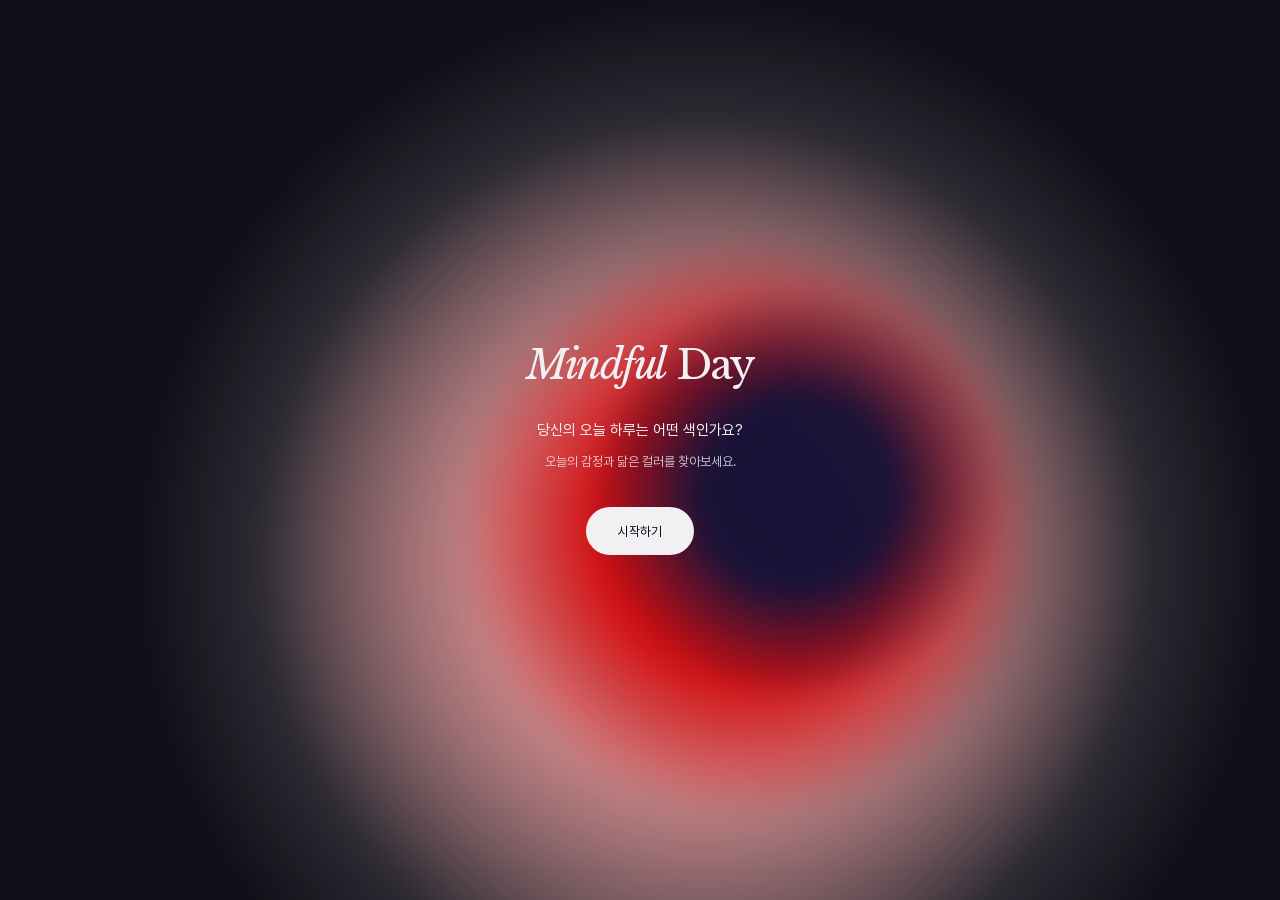
==== commit 1876fc45: "Prevent legacy layout flashing during reload Gate rendering in the document head before blocking cat" ====
--- a/experience/index.html
+++ b/experience/index.html
@@ -1,8 +1,10 @@
 <!doctype html><html><head><meta charset=utf8><meta name=viewport content="width=device-width,initial-scale=1"><script id="welcome-gate">
+document.documentElement.classList.add('experience-loading');
 (()=>{const p=new URLSearchParams(location.search);let seen=false;try{seen=!!localStorage.getItem('mindful-day-welcome-v1');}catch(error){}
 if(p.get('tour')!=='off'&&!p.has('study')&&!p.has('set')&&(p.get('tour')==='1'||!seen))document.documentElement.classList.add('welcome-pending');})();
 </script>
-<style>:root{color-scheme:light}body{margin:0;padding:0;font:14px -apple-system,BlinkMacSystemFont,sans-serif;background:#fff;color:#000}img{max-width:100%}[hidden]:not([hidden=until-found i]){display:none!important}
+<style id="experience-critical-style">html.experience-loading{background:#e6e6e6!important}html.experience-loading body{opacity:0!important;pointer-events:none!important}
+:root{color-scheme:light}body{margin:0;padding:0;font:14px -apple-system,BlinkMacSystemFont,sans-serif;background:#fff;color:#000}img{max-width:100%}[hidden]:not([hidden=until-found i]){display:none!important}
 .app-tour{position:fixed;inset:0;z-index:90;pointer-events:none}.app-tour[hidden]{display:none}.tour-highlight{position:fixed;box-sizing:border-box;border:1px solid rgba(255,255,255,.95);border-radius:16px;box-shadow:0 0 0 9999px rgba(15,15,24,.24);pointer-events:none}.tour-card{position:fixed;box-sizing:border-box;width:min(340px,calc(100vw - 28px));max-height:calc(100dvh - 28px);overflow:auto;padding:20px;border:1px solid rgba(35,32,45,.12);border-radius:18px;background:rgba(246,246,247,.70);color:#24212b;box-shadow:0 10px 40px rgba(20,18,28,.14);pointer-events:auto;font:400 13px/1.65 var(--f-body);text-align:left;text-shadow:none;-webkit-text-stroke:0}.tour-card header{display:flex;align-items:center;justify-content:space-between;gap:12px;margin:0 0 8px}.tour-progress{font-size:11px;opacity:.6}.tour-close{display:grid;place-items:center;width:44px;height:44px;border:0;background:none;color:inherit;cursor:pointer}.tour-card h2{margin:0 0 8px;font:500 17px/1.45 var(--f-body);word-break:keep-all}.tour-card p{margin:0;word-break:keep-all}.tour-card ul{list-style:none;padding:0;margin:14px 0 0}.tour-card li{display:flex;align-items:center;gap:10px;margin:9px 0;font-size:12px}.tour-card li svg{width:22px;height:22px;flex:none}.tour-card .stop-icon{display:none}.tour-card nav{display:flex;align-items:center;gap:10px;margin-top:18px}.tour-card nav button{min-height:44px;padding:8px 10px;border:0;border-radius:22px;font:400 12px/1.4 var(--f-body);cursor:pointer;color:inherit;background:transparent}.tour-card nav button:disabled{opacity:.3;cursor:default}.tour-card nav #tourNext{margin-left:auto;background:#24212b;color:#fff;padding-inline:18px}.tour-card nav #tourSkip{font-size:11px;opacity:.7}.tour-card button:focus-visible{outline:2px solid #655c93;outline-offset:3px}.about-tour{margin:18px 0}.about-tour button{border:0;background:none;padding:6px 0;color:inherit;text-decoration:underline;text-underline-offset:4px;font:400 12px/1.5 var(--f-body);cursor:pointer}
 
 .welcome-pending .lab-badge,.welcome-pending .brand,.welcome-pending #experienceBrand,.welcome-pending #experienceHeaderActions,.welcome-pending #langBtn,.welcome-pending #appHome,.welcome-pending footer.site,.welcome-pending #menuToggle,.welcome-pending #mobilePosterFooter,.welcome-pending #orbFeelingTargets,.welcome-pending #canvasMoodChoice,.welcome-pending #newPaletteInvite,.welcome-pending #autoMoodActions,.welcome-pending #guide,.welcome-pending #menuGuide,.welcome-pending #shakeCoach{visibility:hidden!important;pointer-events:none!important}
@@ -2851,6 +2853,19 @@
 
 function atlasHomeTarget(){return 'https://jiinahn.com/';}
 function setupAtlasHome(){const params=new URLSearchParams(location.search),home=$('appHome');home.hidden=params.has('study');home.href=atlasHomeTarget(params.get('view'),location.hostname,location.origin,location.pathname);}
+// Keep the pre-initialization editor hidden until the actual artwork is painted.
+async function initializeExperience(){
+ try{
+  if(document.fonts)await document.fonts.ready;
+  fit=null;
+  if(!await loadResearchStudy()){await refreshReviewedReferences();if(!loadReviewedPaletteSet())await loadMultiCatalogSet();}
+ }catch(error){showToast(L('기본 컬러로 시작할게요.','Starting with the available colors.'));}
+ finally{
+  S.canvasChoiceReady=true;if(isAppWelcomeOpen())renderAppWelcome();S.nextChoiceAt=performance.now()+1300;
+  requestAnimationFrame(now=>{try{frame(now);}finally{document.documentElement.classList.remove('experience-loading');}});
+  setTimeout(offerAppTour,650);
+ }
+}
 // ================= 시작 =================
 setupAtlasHome();
 exportLayer.append(imageChoices,sheet,statusEl);setupCatalogDrag();
@@ -2864,8 +2879,8 @@
 setLanguage(languagePreference||deviceLanguage(),false);
 addEventListener('languagechange',()=>{if(!languagePreference)setLanguage(deviceLanguage(),false);});
 showFeeling(chosen[0]);
-warmFonts();
-(document.fonts?document.fonts.ready:Promise.resolve()).then(async()=>{fit=null;if(!await loadResearchStudy()){await refreshReviewedReferences();if(!loadReviewedPaletteSet())await loadMultiCatalogSet();}S.canvasChoiceReady=true;if(isAppWelcomeOpen())renderAppWelcome();S.nextChoiceAt=performance.now()+1300;requestAnimationFrame(frame);setTimeout(offerAppTour,650);});
+void warmFonts().catch(()=>{});
+void initializeExperience();
 // Existing public-site anonymous usage connection.
 function createUsageAnalytics(options,ctx=globalThis){
  const doc=ctx.document,nav=ctx.navigator,win=ctx.window||ctx,perf=ctx.performance;
